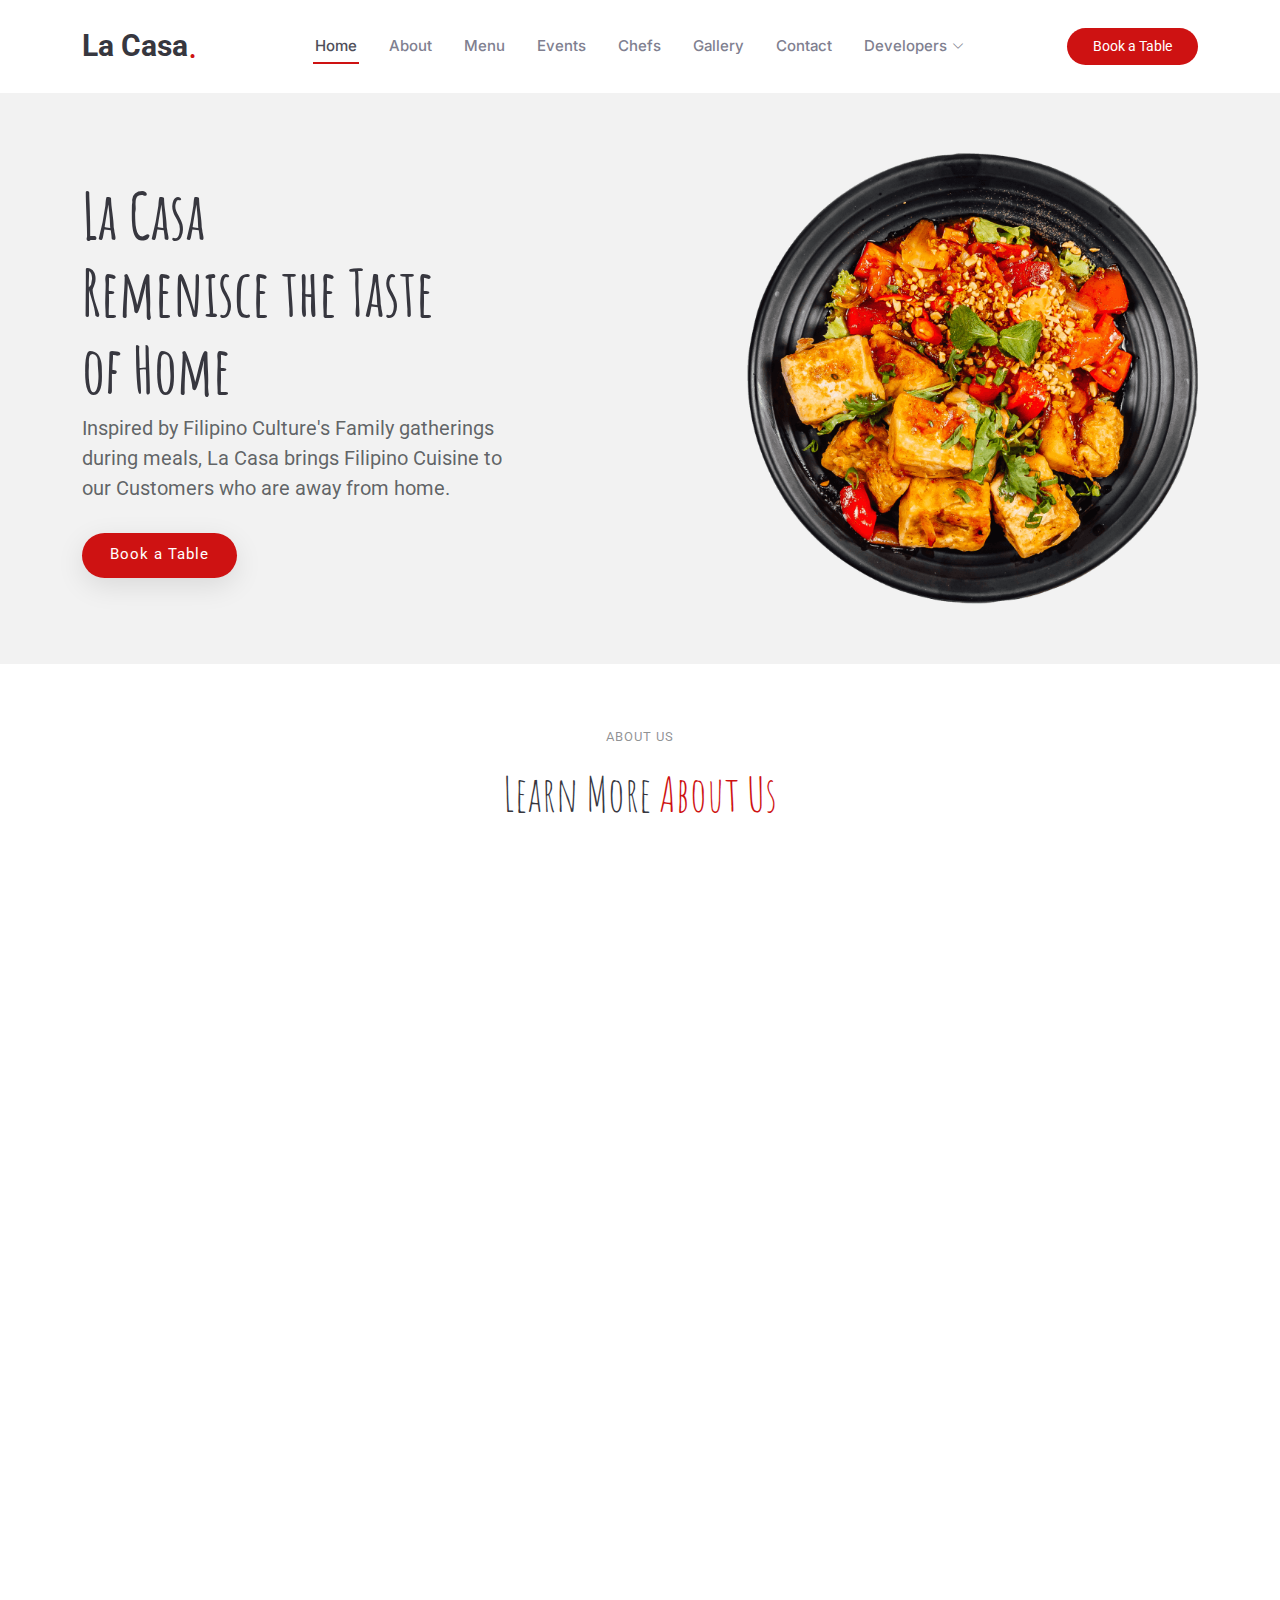
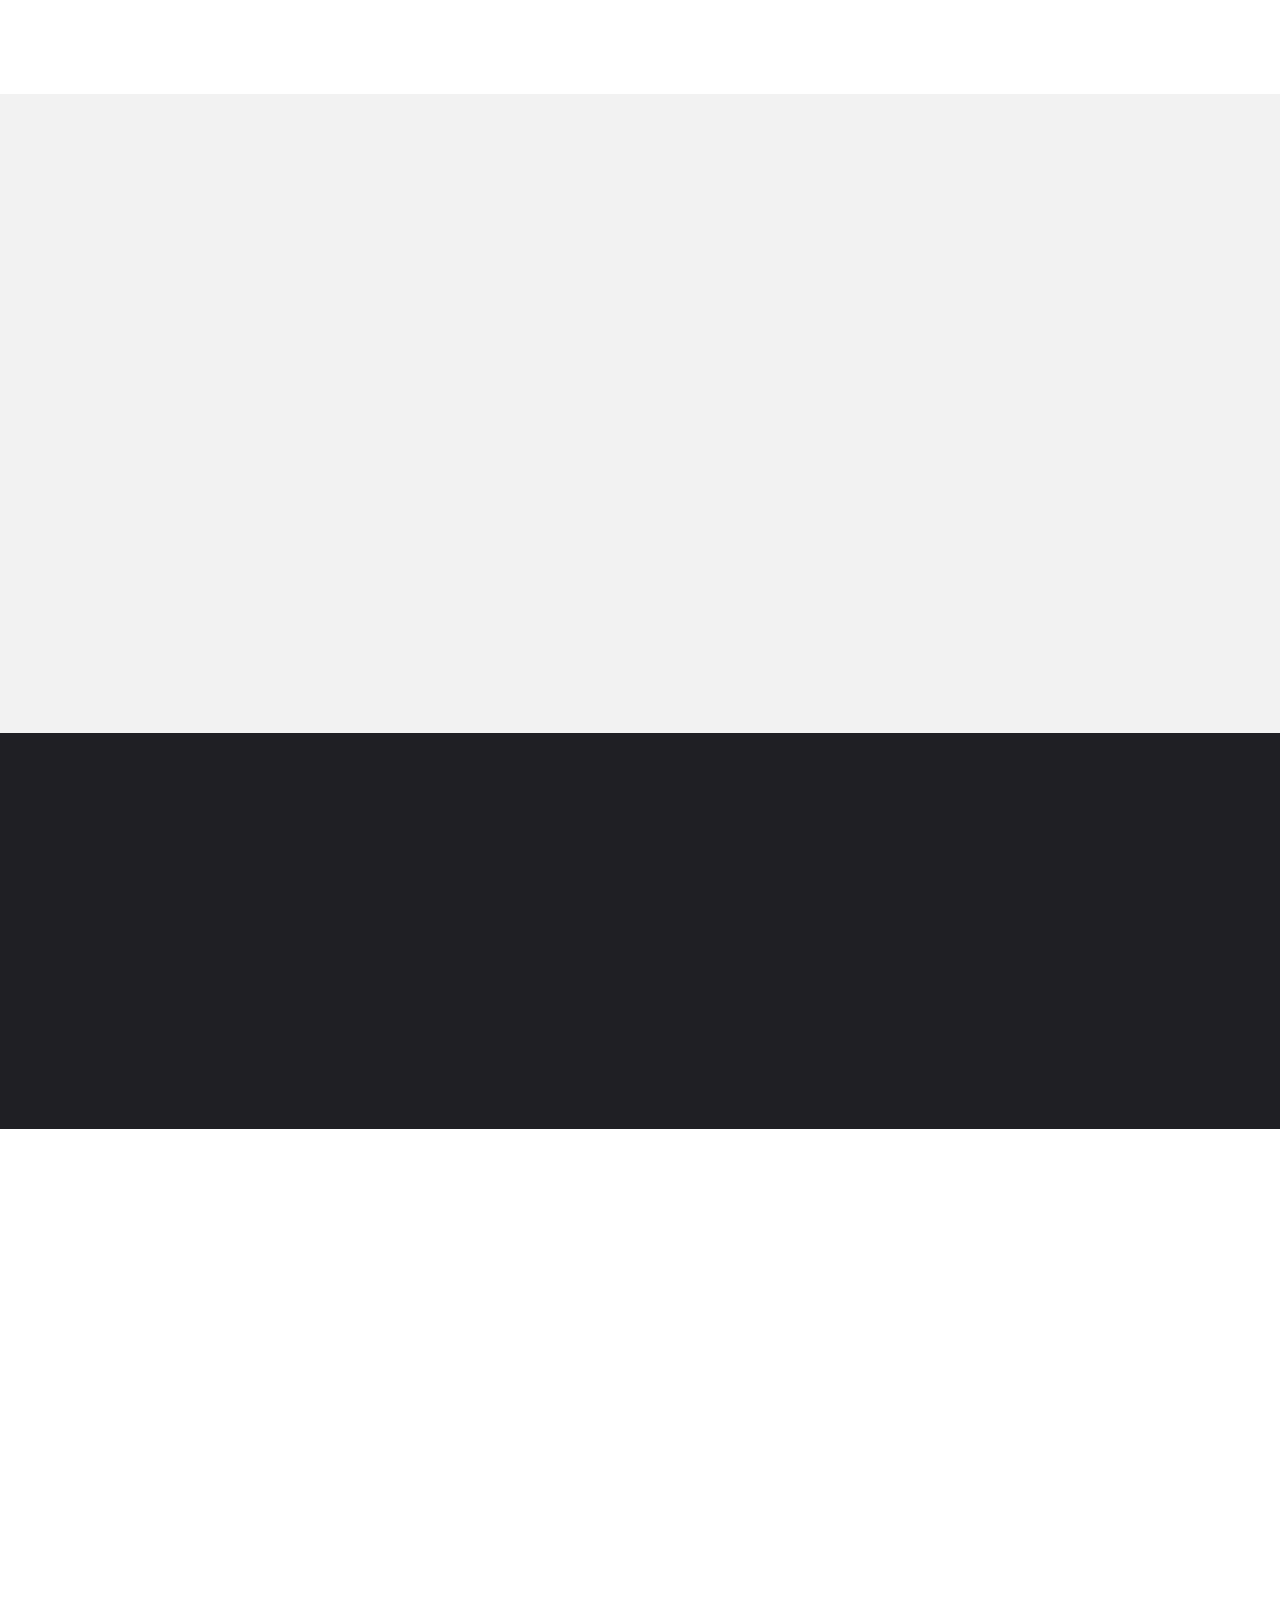
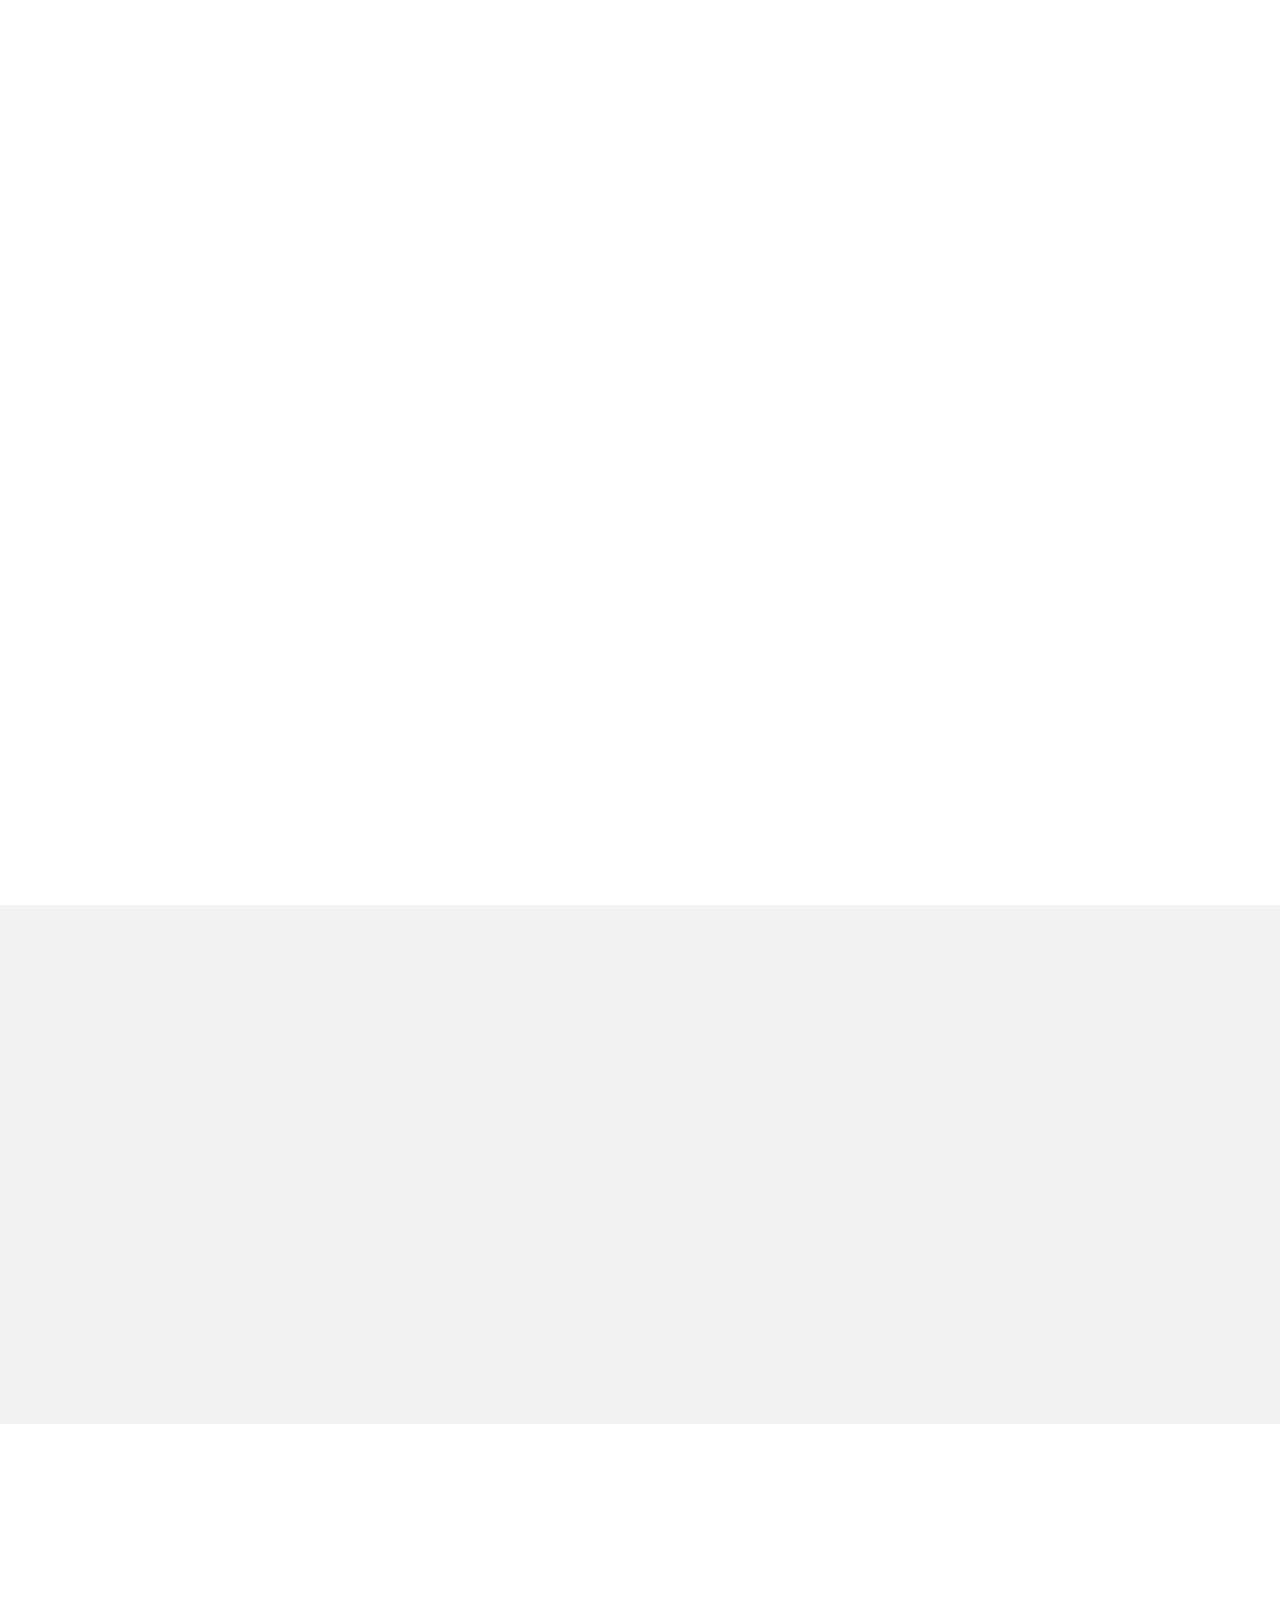
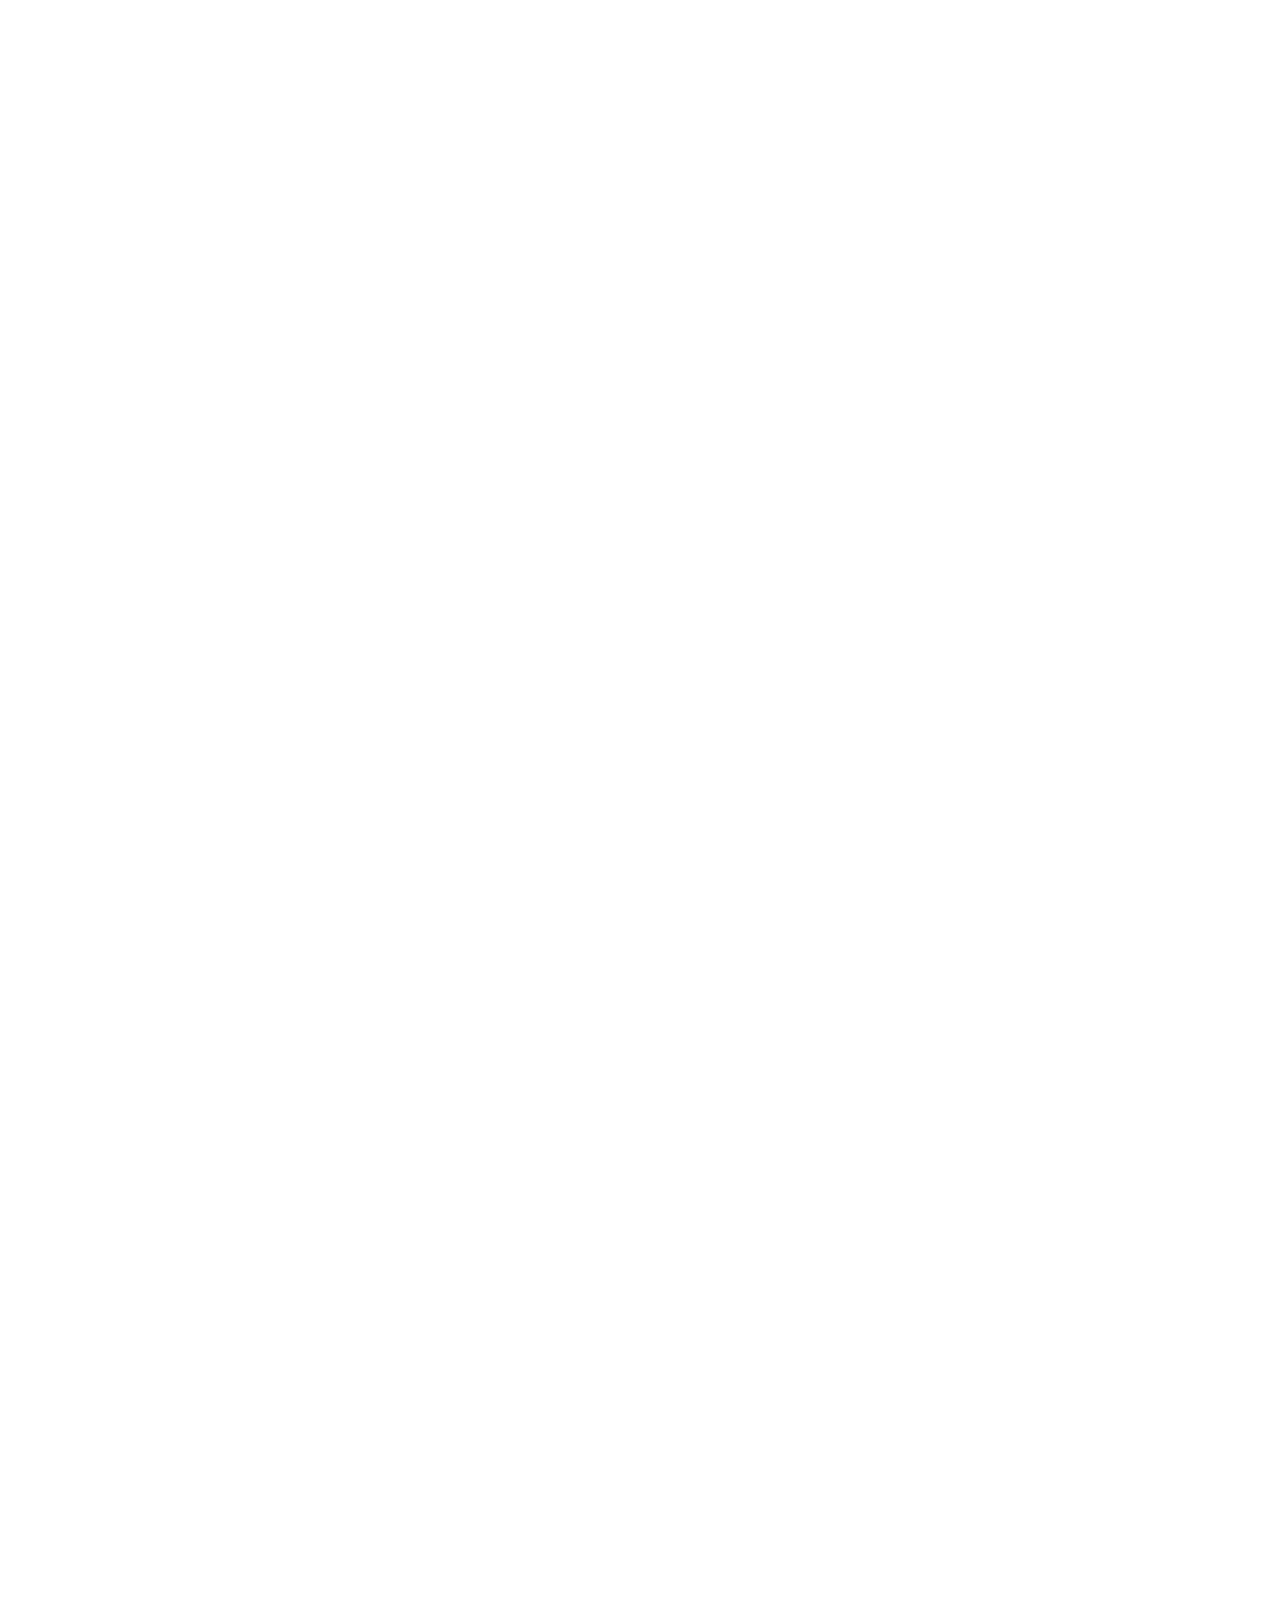
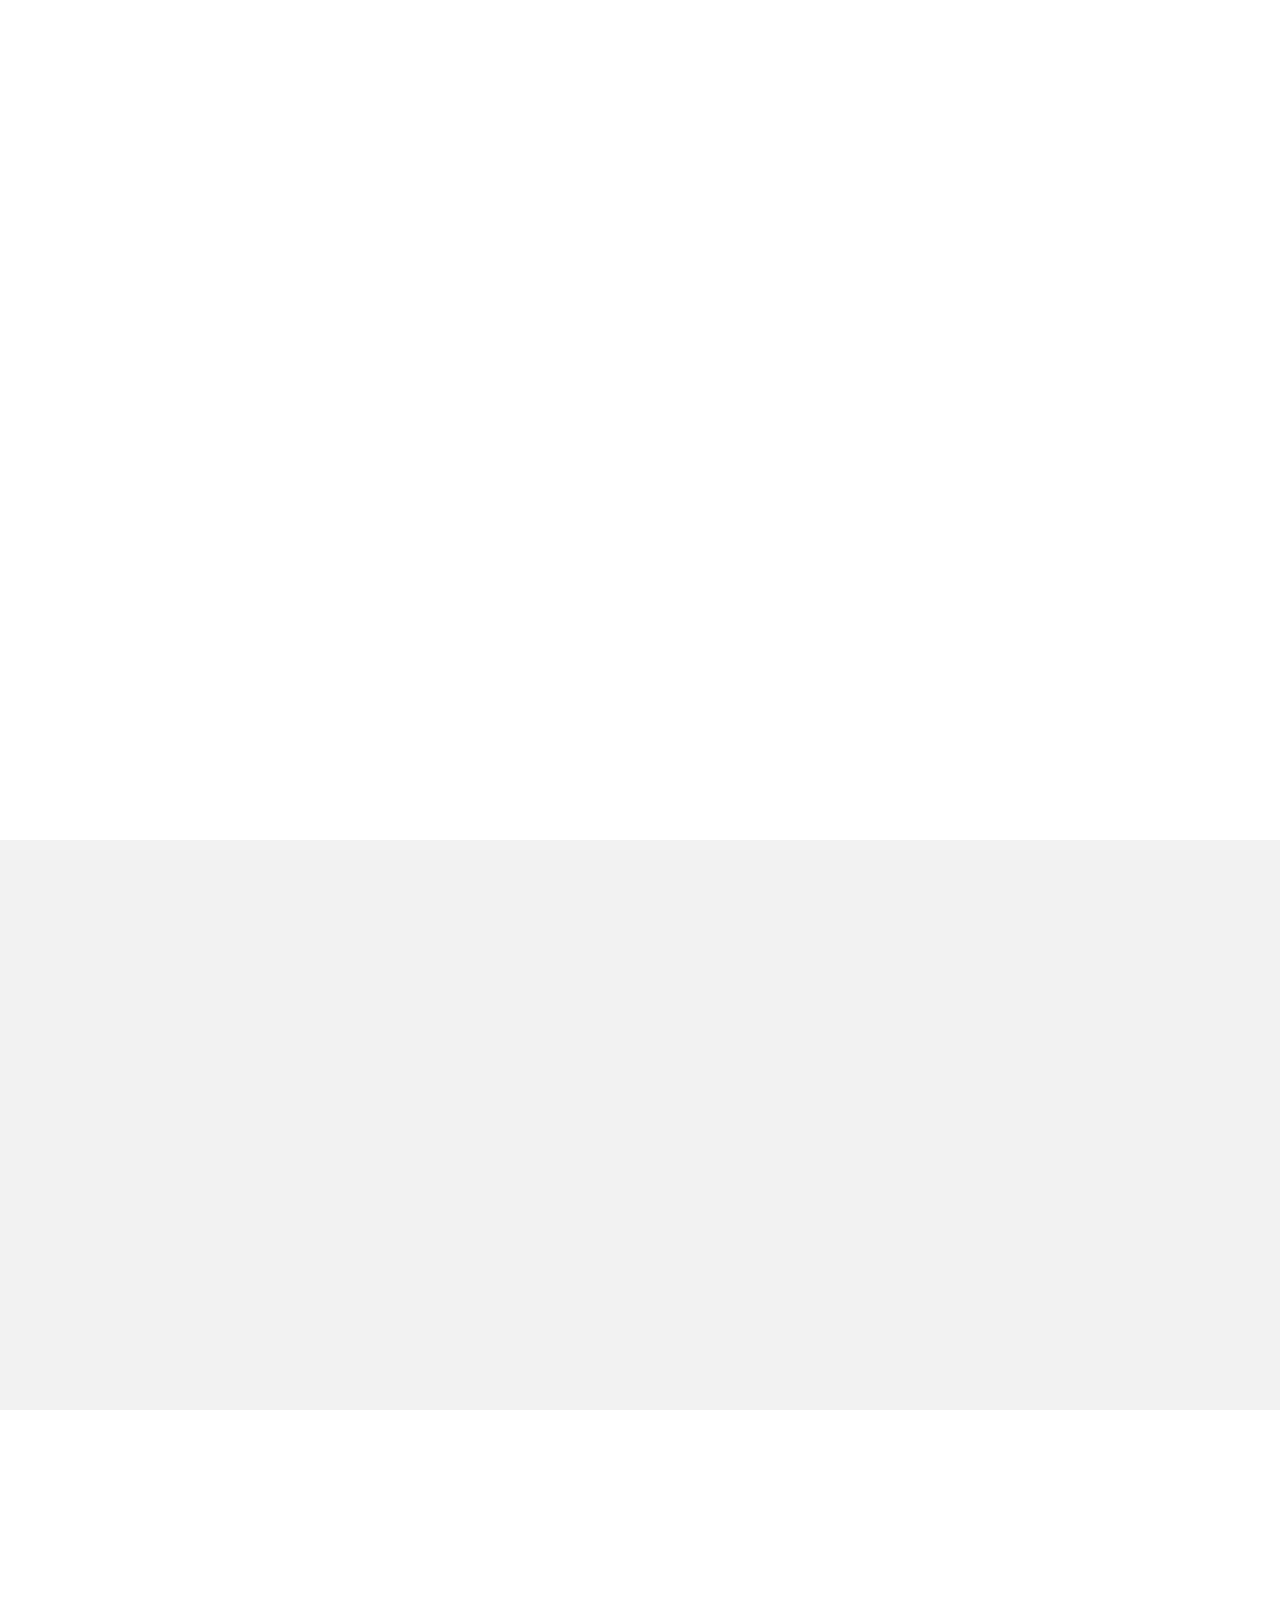
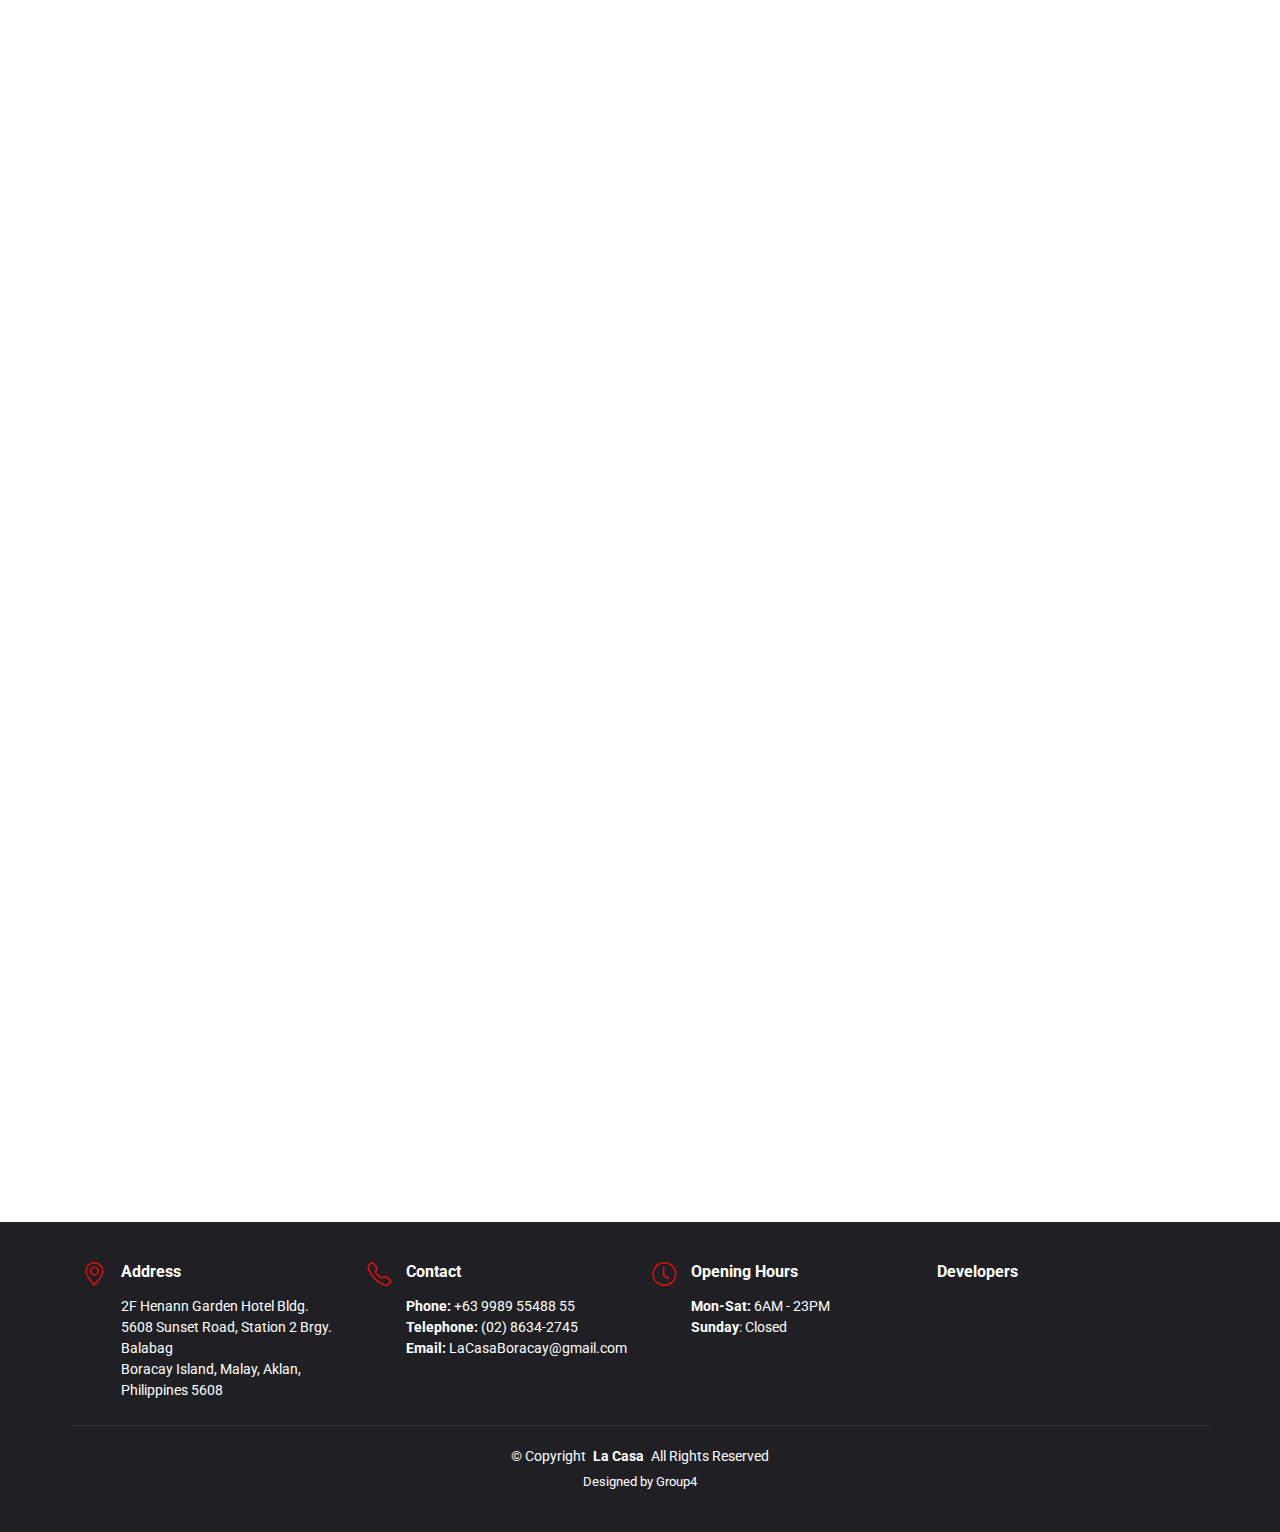
==== Yummy/index.html @ 455fac0d "updated the menu and changed and image from gallery" ====
<!DOCTYPE html>
<html lang="en">

<head>
  <meta charset="utf-8">
  <meta content="width=device-width, initial-scale=1.0" name="viewport">
  <title>La Casa - A Taste of Family</title>
  <meta name="description" content="">
  <meta name="keywords" content="">

  <!-- Favicons -->
  <link href="assets/img/favicon.png" rel="icon">
  <link href="assets/img/apple-touch-icon.png" rel="apple-touch-icon">

  <!-- Fonts -->
  <link href="https://fonts.googleapis.com" rel="preconnect">
  <link href="https://fonts.gstatic.com" rel="preconnect" crossorigin>
  <link href="https://fonts.googleapis.com/css2?family=Roboto:ital,wght@0,100;0,300;0,400;0,500;0,700;0,900;1,100;1,300;1,400;1,500;1,700;1,900&family=Inter:wght@100;200;300;400;500;600;700;800;900&family=Amatic+SC:wght@400;700&display=swap" rel="stylesheet">

  <!-- Vendor CSS Files -->
  <link href="assets/vendor/bootstrap/css/bootstrap.min.css" rel="stylesheet">
  <link href="assets/vendor/bootstrap-icons/bootstrap-icons.css" rel="stylesheet">
  <link href="assets/vendor/aos/aos.css" rel="stylesheet">
  <link href="assets/vendor/glightbox/css/glightbox.min.css" rel="stylesheet">
  <link href="assets/vendor/swiper/swiper-bundle.min.css" rel="stylesheet">

  <!-- Main CSS File -->
  <link href="assets/css/main.css" rel="stylesheet">

  <!-- =======================================================
  * Template Name: Yummy
  * Template URL: https://bootstrapmade.com/yummy-bootstrap-restaurant-website-template/
  * Updated: Aug 07 2024 with Bootstrap v5.3.3
  * Author: BootstrapMade.com
  * License: https://bootstrapmade.com/license/
  ======================================================== -->
</head>

<body class="index-page">

  <header id="header" class="header d-flex align-items-center sticky-top">
    <div class="container position-relative d-flex align-items-center justify-content-between">

      <a href="index.html" class="logo d-flex align-items-center me-auto me-xl-0">
        <!-- Uncomment the line below if you also wish to use an image logo -->
        <!-- <img src="assets/img/logo.png" alt=""> -->
        <h1 class="sitename">La Casa</h1>
        <span>.</span>
      </a>

      <nav id="navmenu" class="navmenu">
        <ul>
          <li><a href="#hero" class="active">Home<br></a></li>
          <li><a href="#about">About</a></li>
          <li><a href="#menu">Menu</a></li>
          <li><a href="#events">Events</a></li>
          <li><a href="#chefs">Chefs</a></li>
          <li><a href="#gallery">Gallery</a></li>
          <li><a href="#contact">Contact</a></li>
          <li class="dropdown"><a href="#"><span>Developers</span> <i class="bi bi-chevron-down toggle-dropdown"></i></a>
            <ul>
              <li><a href="#">Dropdown 1</a></li>
            </ul>
          </li>
        </ul>
        <i class="mobile-nav-toggle d-xl-none bi bi-list"></i>
      </nav>

      <a class="btn-getstarted" href="index.html#book-a-table">Book a Table</a>

    </div>
  </header>

  <main class="main">

    <!-- Hero Section -->
    <section id="hero" class="hero section light-background">

      <div class="container">
        <div class="row gy-4 justify-content-center justify-content-lg-between">
          <div class="col-lg-5 order-2 order-lg-1 d-flex flex-column justify-content-center">
            <h1 data-aos="fade-up">La Casa<br>Remenisce the Taste<br>of Home</h1>
            <p data-aos="fade-up" data-aos-delay="100">Inspired by Filipino Culture's Family gatherings during meals, La Casa brings Filipino Cuisine to our Customers who are away from home.
            </p>
            <div class="d-flex" data-aos="fade-up" data-aos-delay="200">
              <a href="#book-a-table" class="btn-get-started">Book a Table</a>
            </div>
          </div>
          <div class="col-lg-5 order-1 order-lg-2 hero-img" data-aos="zoom-out">
            <img src="assets/img/hero-img.png" class="img-fluid animated" alt="">
          </div>
        </div>
      </div>

    </section><!-- /Hero Section -->

    <!-- About Section -->
    <section id="about" class="about section">

      <!-- Section Title -->
      <div class="container section-title" data-aos="fade-up">
        <h2>About Us<br></h2>
        <p><span>Learn More</span> <span class="description-title">About Us</span></p>
      </div><!-- End Section Title -->

      <div class="container">

        <div class="row gy-4">
          <div class="col-lg-7" data-aos="fade-up" data-aos-delay="100">
            <img src="assets/img/BeachResto.png" class="img-fluid mb-4" alt="">
            <div class="book-a-table">
              <h3>Book a Table</h3>
              <p>+63 9989 55488 55</p>
              <h3>Or via Telephone</h3>
              <p>(02) 8634-2745</p>
            </div>
          </div>
          <div class="col-lg-5" data-aos="fade-up" data-aos-delay="250">
            <div class="content ps-0 ps-lg-5">
              <p class="fst-italic">
                We are a restaurant with a Two Michelin Star rating, and we pride ourselves on using only the freshest, locally sourced ingredients. Our chefs are passionate about creating dishes that bring back cherished memories and evoke a sense of home.
              </p>
              <ul>
                <li><i class="bi bi-check-circle-fill"></i> <span>At La Casa, we use fresh, locally sourced ingredients and time-honored recipes to craft dishes that bring back cherished memories. </span></li>
                <li><i class="bi bi-check-circle-fill"></i> <span> Whether it's your grandma's special stew, a childhood favorite, or a dish from home, we recreate those flavors with love.</span></li>
                <li><i class="bi bi-check-circle-fill"></i> <span>We believe that great food isn't just about taste—it's about the experience. From our cozy atmosphere to our friendly service, we make sure every visit feels like coming home.</span></li>
              </ul>
              <p>
                This video shows Chef Ninong Ry, Chef Abi Marquez and their guest, Juju. Watch as they prepare some of our most popular dishes and share their passion for cooking.
              </p> 

              <div class="position-relative mt-4">
                <img src="assets/img/Thumbnail.png" class="img-fluid" alt="">
                <a href="https://youtu.be/pgWm8ANl4Yg?si=nOCSrlCnP7a0zSdz" class="glightbox pulsating-play-btn"></a>
              </div>
            </div>
          </div>
        </div>

      </div>

    </section><!-- /About Section -->

    <!-- Why Us Section -->
    <section id="why-us" class="why-us section light-background">

      <div class="container">

        <div class="row gy-4">

          <div class="col-lg-4" data-aos="fade-up" data-aos-delay="100">
            <div class="why-box">
              <h3>Why Choose La Casa</h3>
              <p>
                Taste the homemade food at our restaurant, where each dish is made from fresh and high-quality ingredients.
                 Here, you will experience the true flavor of local cuisine in a warm and inviting atmosphere. Come and dine and savor the deliciousness of food that feels just like home!
              </p>
              <div class="text-center">
                <a href="#" class="more-btn"><span>Learn More</span> <i class="bi bi-chevron-right"></i></a>
              </div>
            </div>
          </div><!-- End Why Box -->

          <div class="col-lg-8 d-flex align-items-stretch">
            <div class="row gy-4" data-aos="fade-up" data-aos-delay="200">

              <div class="col-xl-4">
                <div class="icon-box d-flex flex-column justify-content-center align-items-center">
                  <i class="bi bi-clipboard-data"></i>
                  <h4>Fresh & Locally Sourced Ingredients</h4>
                  <p>We use only the freshest, locally sourced ingredients to bring you dishes that are rich in flavor and made with love.</p> <span class = "cheflogro">-Master Chef Logro</span>
                </div> 
              </div><!-- End Icon Box -->

              <div class="col-xl-4" data-aos="fade-up" data-aos-delay="300">
                <div class="icon-box d-flex flex-column justify-content-center align-items-center">
                  <i class="bi bi-gem"></i>
                  <h4>Warm & Cozy Ambiance</h4>
                  <p>"Enjoy a welcoming and homey atmosphere, perfect for family gatherings, date nights, or casual dining with friends."</p> <br> <span class = "chefabi">- Sous Chef Abi</span>
                </div>
              </div><!-- End Icon Box -->

              <div class="col-xl-4" data-aos="fade-up" data-aos-delay="400">
                <div class="icon-box d-flex flex-column justify-content-center align-items-center">
                  <i class="bi bi-inboxes"></i>
                  <h4>Authentic Home-Cooked Taste</h4>
                  <p>"Every meal is prepared with passion and tradition, ensuring a taste that reminds you of home with every bite."</p> <br> <span class = "chefry">- Pastry Chef Ry</span>
                </div>
              </div><!-- End Icon Box -->

            </div>
          </div>

        </div>

      </div>

    </section><!-- /Why Us Section -->

    <!-- Stats Section -->
    <section id="stats" class="stats section dark-background">

      <img src="assets/img/StatsImage.png" alt="" data-aos="fade-in">

      <div class="container position-relative" data-aos="fade-up" data-aos-delay="100">

        <div class="row gy-4">

          <div class="col-lg-3 col-md-6">
            <div class="stats-item text-center w-100 h-100">
              <span data-purecounter-start="0" data-purecounter-end="232" data-purecounter-duration="1" class="purecounter"></span>
              <p>Clients</p>
            </div>
          </div><!-- End Stats Item -->

          <div class="col-lg-3 col-md-6">
            <div class="stats-item text-center w-100 h-100">
              <span data-purecounter-start="0" data-purecounter-end="521" data-purecounter-duration="1" class="purecounter"></span>
              <p>Projects</p>
            </div>
          </div><!-- End Stats Item -->

          <div class="col-lg-3 col-md-6">
            <div class="stats-item text-center w-100 h-100">
              <span data-purecounter-start="0" data-purecounter-end="1453" data-purecounter-duration="1" class="purecounter"></span>
              <p>Hours Of Support</p>
            </div>
          </div><!-- End Stats Item -->

          <div class="col-lg-3 col-md-6">
            <div class="stats-item text-center w-100 h-100">
              <span data-purecounter-start="0" data-purecounter-end="32" data-purecounter-duration="1" class="purecounter"></span>
              <p>Workers</p>
            </div>
          </div><!-- End Stats Item -->

        </div>

      </div>

    </section><!-- /Stats Section -->

    <!-- Menu Section -->
    <section id="menu" class="menu section">

      <!-- Section Title -->
      <div class="container section-title" data-aos="fade-up">
        <h2>Our Menu</h2>
        <p><span>Check Our</span> <span class="description-title">La Casa Menu</span></p>
      </div><!-- End Section Title -->

      <div class="container">

        <ul class="nav nav-tabs d-flex justify-content-center" data-aos="fade-up" data-aos-delay="100">

          <li class="nav-item">
            <a class="nav-link active show" data-bs-toggle="tab" data-bs-target="#menu-starters">
              <h4>Almusal</h4>
            </a>
          </li><!-- End tab nav item -->

          <li class="nav-item">
            <a class="nav-link" data-bs-toggle="tab" data-bs-target="#menu-breakfast">
              <h4>Tanghalian</h4>
            </a><!-- End tab nav item -->

          </li>
          <li class="nav-item">
            <a class="nav-link" data-bs-toggle="tab" data-bs-target="#menu-lunch">
              <h4>Hapunan</h4>
            </a>
          </li><!-- End tab nav item -->

          <li class="nav-item">
            <a class="nav-link" data-bs-toggle="tab" data-bs-target="#menu-dinner">
              <h4>Panghimagas</h4>
            </a>
          </li><!-- End tab nav item -->

        </ul>

        <div class="tab-content" data-aos="fade-up" data-aos-delay="200">

          <div class="tab-pane fade active show" id="menu-starters">

            <div class="tab-header text-center">
              <p>Menu</p>
              <h3>Almusal</h3>
            </div>

            <div class="row gy-5">

              <div class="col-lg-4 menu-item">
                <a href="assets/img/menu/ALMUSAL/Bangsilog.png" class="glightbox"><img src="assets/img/menu/ALMUSAL/Bangsilog.png" class="menu-img img-fluid" alt=""></a>
                <h4>Bangsilog</h4>
                <p class="ingredients">
                  2 cups of chilled white rice, 3 tablespoons of minced garlic, 1/2 teaspoon of salt, 1 piece baby boneless bangus (milkfish), 1 egg, cooked sunny side up, cooking oil
                </p>
                <p class="price">
                  ₱65.00
                </p>
              </div><!-- Menu Item -->

              <div class="col-lg-4 menu-item">
                <a href="assets/img/menu/ALMUSAL/Danggitsilog.png" class="glightbox"><img src="assets/img/menu/ALMUSAL/Danggitsilog.png" class="menu-img img-fluid" alt=""></a>
                <h4>Danggitsilog </h4>
                <p class="ingredients">
                  12 pieces dried danggit, ½ cup cooking oil, 3 cups garlic fried rice, 1 egg, cooked sunny side up
                </p>
                </p>
                <p class="price">
                  ₱70.00
                </p>
              </div><!-- Menu Item -->

              <div class="col-lg-4 menu-item">
                <a href="assets/img/menu/ALMUSAL/Longsilog.png" class="glightbox"><img src="assets/img/menu/ALMUSAL/Longsilog.png" class="menu-img img-fluid" alt=""></a>
                <h4>Longsilog</h4>
                <p class="ingredients">
                  3 pieces Filipino longganisa, ½ cup cooking oil, 3 cups garlic fried rice, 1 egg, cooked sunny side up
                </p>
                <p class="price">
                  ₱65.00
                </p>
              </div><!-- Menu Item -->

              <div class="col-lg-4 menu-item">
                <a href="assets/img/menu/ALMUSAL/Spamsilog.png" class="glightbox"><img src="assets/img/menu//ALMUSAL/Spamsilog.png" class="menu-img img-fluid" alt=""></a>
                <h4>Spamsilog</h4>
                <p class="ingredients">
                  9 slices of SPAM, ½ cup cooking oil, 3 cups garlic fried rice, 1 egg, cooked sunny side up
                <p class="price">
                  ₱80.00
                </p>
              </div><!-- Menu Item -->

              <div class="col-lg-4 menu-item">
                <a href="assets/img/menu/ALMUSAL/Tapsilog.png" class="glightbox"><img src="assets/img/menu/ALMUSAL/Tapsilog.png" class="menu-img img-fluid" alt=""></a>
                <h4>Tapsilog</h4>
                <p class="ingredients">
                  ½ kg beef sirloin, ¼ cup soy sauce, ½ tsp black pepper, ¼ tsp salt, 3 cups garlic fried rice, 1 egg, cooked sunny side up
                </p>
                <p class="price">
                  ₱75.00
                </p>
              </div><!-- Menu Item -->

              <div class="col-lg-4 menu-item">
                <a href="assets/img/menu/ALMUSAL/Tocilog.png" class="glightbox"><img src="assets/img/menu/ALMUSAL/Tocilog.png" class="menu-img img-fluid" alt=""></a>
                <h4>Tocilog</h4>
                <p class="ingredients">
                  ½ kg pork belly, 1 tbsp soy sauce, ½ tsp salt, 1 tbsp cooking oil, 3 cups garlic fried rice, 1 egg, cooked sunny side up
                </p>
                <p class="price">
                  ₱70.00
                </p>
              </div><!-- Menu Item -->

            </div>
          </div><!-- End Starter Menu Content -->

          <div class="tab-pane fade" id="menu-breakfast">

            <div class="tab-header text-center">
              <p>Menu</p>
              <h3>Tanghalian</h3>
            </div>

            <div class="row gy-5">

              <div class="col-lg-4 menu-item">
                <a href="assets/img/menu/TANGHALIAN/Bicol Express.png" class="glightbox"><img src="assets/img/menu/TANGHALIAN/Bicol Express.png" class="menu-img img-fluid" alt=""></a>
                <h4>Bicol Express</h4>
                <p class="ingredients">
                  Pork, Coconut milk, Shrimp paste (bagoong), Chili peppers, Garlic, Onion

                </p>
                <p class="price">
                  ₱110.00
                </p>
              </div><!-- Menu Item -->

              <div class="col-lg-4 menu-item">
                <a href="assets/img/menu/TANGHALIAN/Inihaw na Liempo.png" class="glightbox"><img src="assets/img/menu/TANGHALIAN/Inihaw na Liempo.png" class="menu-img img-fluid" alt=""></a>
                <h4>Inihaw na Liempo</h4>
                <p class="ingredients">
                  Pork belly, Soy sauce, Calamansi or lemon, Garlic, Salt, Pepper

                </p>
                <p class="price">
                  ₱120.00
                </p>
              </div><!-- Menu Item -->

              <div class="col-lg-4 menu-item">
                <a href="assets/img/menu/TANGHALIAN/Kare kare.png" class="glightbox"><img src="assets/img/menu/TANGHALIAN/Kare kare.png" class="menu-img img-fluid" alt=""></a>
                <h4>Kare Kare</h4>
                <p class="ingredients">
                  Pork, Peanut butter, Annatto seeds (atsuete), Garlic, Onion, Banana blossom, String beans, Eggplant, Shrimp paste (bagoong)

                </p>
                <p class="price">
                  ₱100.00
                </p>
              </div><!-- Menu Item -->

              <div class="col-lg-4 menu-item">
                <a href="assets/img/menu/TANGHALIAN/Laing.png" class="glightbox"><img src="assets/img/menu/TANGHALIAN/Laing.png" class="menu-img img-fluid" alt=""></a>
                <h4>Laing</h4>
                <p class="ingredients">
                  Dried taro leaves, Coconut milk, Shrimp paste (bagoong), Chili peppers, Garlic, Onion
                </p>
                <p class="price">
                  ₱110.00
                </p>
              </div><!-- Menu Item -->

              <div class="col-lg-4 menu-item">
                <a href="assets/img/menu/TANGHALIAN/Lechong Kawali.png" class="glightbox"><img src="assets/img/menu/TANGHALIAN/Lechong Kawali.png" class="menu-img img-fluid" alt=""></a>
                <h4>Lechon Kawali</h4>
                <p class="ingredients">
                  Pork belly, Salt, Pepper, Water, Cooking oil
                </p>
                <p class="price">
                  ₱100.00
                </p>
              </div><!-- Menu Item -->

              <div class="col-lg-4 menu-item">
                <a href="assets/img/menu/TANGHALIAN/Lumpiang Shanghai.png" class="glightbox"><img src="assets/img/menu/TANGHALIAN/Lumpiang Shanghai.png" class="menu-img img-fluid" alt=""></a>
                <h4>Lumpiang Shanghai</h4>
                <p class="ingredients">
                  Ground pork, Carrots, Onion, Garlic, Egg, Spring roll wrapper, Salt & pepper
                </p>
                <p class="price">
                  ₱10.00
                </p>
              </div><!-- Menu Item -->

            </div>
          </div><!-- End Breakfast Menu Content -->

          <div class="tab-pane fade" id="menu-lunch">

            <div class="tab-header text-center">
              <p>Menu</p>
              <h3>Hapunan</h3>
            </div>

            <div class="row gy-5">

              <div class="col-lg-4 menu-item">
                <a href="assets/img/menu/HAPUNAN/Adobong Manok.png" class="glightbox"><img src="assets/img/menu/HAPUNAN/Adobong Manok.png" class="menu-img img-fluid" alt=""></a>
                <h4>Adobong Manok</h4>
                <p class="ingredients">
                  Chicken, Soy sauce, Vinegar, Garlic, Bay leaves, Peppercorn, Water, Cooking oil
                </p>
                <p class="price">
                  ₱120.00
                </p>
              </div><!-- Menu Item -->

              <div class="col-lg-4 menu-item">
                <a href="assets/img/menu/HAPUNAN/Bistek Tagalog.png" class="glightbox"><img src="assets/img/menu/HAPUNAN/Bistek Tagalog.png" class="menu-img img-fluid" alt=""></a>
                <h4>Bistek Tagalog</h4>
                <p class="ingredients">
                  Beef, Soy sauce, Calamansi, Onion, Garlic, Water, Pepper, Cooking oil
                </p>
                <p class="price">
                  ₱90.00
                </p>
              </div><!-- Menu Item -->

              <div class="col-lg-4 menu-item">
                <a href="assets/img/menu/HAPUNAN/Ginataang Baboy.png" class="glightbox"><img src="assets/img/menu/HAPUNAN/Ginataang Baboy.png" class="menu-img img-fluid" alt=""></a>
                <h4>Ginataang Baboy</h4>
                <p class="ingredients">
                  ½ kg pork belly , 2 cups coconut milk, 1 cup coconut cream, 4 cloves Garlic, 1 tbsp fish sauce, 1 onion, chopped
                </p>
                <p class="price">
                  ₱115.00
                </p>
              </div><!-- Menu Item -->

              <div class="col-lg-4 menu-item">
                <a href="assets/img/menu/HAPUNAN/Igado.png" class="glightbox"><img src="assets/img/menu/HAPUNAN/Igado.png" class="menu-img img-fluid" alt=""></a>
                <h4>Igado</h4>
                <p class="ingredients">
                  Pork, Liver, Green peas, Carrots, Bell peppers, Soy sauce, Vinegar, Garlic, Onion, Bay leaves
                </p>
                <p class="price">
                  ₱110.00
                </p>
              </div><!-- Menu Item -->

              <div class="col-lg-4 menu-item">
                <a href="assets/img/menu/HAPUNAN/Pansit Malabon.png" class="glightbox"><img src="assets/img/menu/HAPUNAN/Pansit Malabon.png" class="menu-img img-fluid" alt=""></a>
                <h4>Pansit Malabon</h4>
                <p class="ingredients">
                  thick rice noodles, 6 cups water, 4 cloves garlic, 1 onion, chopped, 1 tbsp oyster sauce, 1 cup crushed chicharon
                </p>
                <p class="price">
                  ₱110.00
                </p>
              </div><!-- Menu Item -->

              <div class="col-lg-4 menu-item">
                <a href="assets/img/menu/HAPUNAN/Pinakbet.png" class="glightbox"><img src="assets/img/menu/HAPUNAN/Pinakbet.png" class="menu-img img-fluid" alt=""></a>
                <h4>Pinakbet</h4>
                <p class="ingredients">
                  Bitter melon, Eggplant, Okra, Squash, String beans, Tomatoes, Shrimp paste (bagoong), Garlic, Onion
                </p>
                <p class="price">
                  ₱120.00
                </p>
              </div><!-- Menu Item -->

            </div>
          </div><!-- End Lunch Menu Content -->

          <div class="tab-pane fade" id="menu-dinner">

            <div class="tab-header text-center">
              <p>Menu</p>
              <h3>Panghimagas</h3>
            </div>

            <div class="row gy-5">

              <div class="col-lg-4 menu-item">
                <a href="assets/img/menu/PANGHIMAGAS/Bibingka.png" class="glightbox"><img src="assets/img/menu/PANGHIMAGAS/Bibingka.png" class="menu-img img-fluid" alt=""></a>
                <h4>Bibingka</h4>
                <p class="ingredients">
                  1 cup rice flour , d½ cup all-purpose flour, ¼ tsp salt, ¾ cup sugar, 1 cup coconut milk, ½ cup evaporated milk, ¼ cup melted butter, 1 tsp vanilla extract
                </p>
                <p class="price">
                  ₱65.00
                </p>
              </div><!-- Menu Item -->

              <div class="col-lg-4 menu-item">
                <a href="assets/img/menu/PANGHIMAGAS/Buko Pandan.png" class="glightbox"><img src="assets/img/menu/PANGHIMAGAS/Buko Pandan.png" class="menu-img img-fluid" alt=""></a>
                <h4>Buko Pandan </h4>
                <p class="ingredients">
                 Gulaman , 2 cups water, ½ cup sugar, 3-4 drops pandan extract
                </p>
                <p class="price">
                  ₱45.00
                </p>
              </div><!-- Menu Item -->

              <div class="col-lg-4 menu-item">
                <a href="assets/img/menu/PANGHIMAGAS/Halo-halo.png" class="glightbox"><img src="assets/img/menu/PANGHIMAGAS/Halo-halo.png" class="menu-img img-fluid" alt=""></a>
                <h4>Halo-halo</h4>
                <p class="ingredients">
                  Sweetened banana, Sweetened jackfruit, Sweetened red beans, Sweetened white beans, Nata de coco, kaong, Macapuno strips, Gulaman
                </p>
                <p class="price">
                  ₱55.00
                </p>
              </div><!-- Menu Item -->

              <div class="col-lg-4 menu-item">
                <a href="assets/img/menu/PANGHIMAGAS/Leche flan.png" class="glightbox"><img src="assets/img/menu/PANGHIMAGAS/Leche flan.png" class="menu-img img-fluid" alt=""></a>
                <h4>Leche Flan</h4>
                <p class="ingredients">
                  White sugar, Water, 10 egg yolks, condensed milk, evaporated milk, vanilla extract
                </p>
                <p class="price">
                  ₱75.00
                </p>
              </div><!-- Menu Item -->

              <div class="col-lg-4 menu-item">
                <a href="assets/img/menu/PANGHIMAGAS/Maja blanca.png" class="glightbox"><img src="assets/img/menu/PANGHIMAGAS/Maja blanca.png" class="menu-img img-fluid" alt=""></a>
                <h4>Maja blanca</h4>
                <p class="ingredients">
                  Coconut milk, Evaporated milk, Condensed milk, Sweet corn kernels , Sugar, Cornstarch
                </p>
                <p class="price">
                  ₱55.00
                </p>
              </div><!-- Menu Item -->

              <div class="col-lg-4 menu-item">
                <a href="assets/img/menu/PANGHIMAGAS/Puto Bumbong.png" class="glightbox"><img src="assets/img/menu/PANGHIMAGAS/Puto Bumbong.png" class="menu-img img-fluid" alt=""></a>
                <h4>Puto Bumbong</h4>
                <p class="ingredients">
                  Glutinous Rice, Purple Sticky Rice, Butter, Butter, Brown Sugar
                </p>
                <p class="price">
                  ₱65.00  
                </p>
              </div><!-- Menu Item -->

            </div>
          </div><!-- End Dinner Menu Content -->

        </div>

      </div>

    </section><!-- /Menu Section -->

    <!-- Testimonials Section -->
    <section id="testimonials" class="testimonials section light-background">

      <!-- Section Title -->
      <div class="container section-title" data-aos="fade-up">
        <h2>Reviews</h2>
        <p>What Are They <span class="description-title">Saying About Us</span></p>
      </div><!-- End Section Title -->

      <div class="container" data-aos="fade-up" data-aos-delay="100">

        <div class="swiper init-swiper">
          <script type="application/json" class="swiper-config">
            {
              "loop": true,
              "speed": 600,
              "autoplay": {
                "delay": 5000
              },
              "slidesPerView": "auto",
              "pagination": {
                "el": ".swiper-pagination",
                "type": "bullets",
                "clickable": true
              }
            }
          </script>
          <div class="swiper-wrapper">

            <div class="swiper-slide">
              <div class="testimonial-item">
                <div class="row gy-4 justify-content-center">
                  <div class="col-lg-6">
                    <div class="testimonial-content">
                      <p>
                        <i class="bi bi-quote quote-icon-left"></i>
                        <span>Proin iaculis purus consequat sem cure digni ssim donec porttitora entum suscipit rhoncus. Accusantium quam, ultricies eget id, aliquam eget nibh et. Maecen aliquam, risus at semper.</span>
                        <i class="bi bi-quote quote-icon-right"></i>
                      </p>
                      <h3>Saul Goodman</h3>
                      <h4>Ceo &amp; Founder</h4>
                      <div class="stars">
                        <i class="bi bi-star-fill"></i><i class="bi bi-star-fill"></i><i class="bi bi-star-fill"></i><i class="bi bi-star-fill"></i><i class="bi bi-star-fill"></i>
                      </div>
                    </div>
                  </div>
                  <div class="col-lg-2 text-center">
                    <img src="assets/img/testimonials/testimonials-1.jpg" class="img-fluid testimonial-img" alt="">
                  </div>
                </div>
              </div>
            </div><!-- End testimonial item -->

            <div class="swiper-slide">
              <div class="testimonial-item">
                <div class="row gy-4 justify-content-center">
                  <div class="col-lg-6">
                    <div class="testimonial-content">
                      <p>
                        <i class="bi bi-quote quote-icon-left"></i>
                        <span>Export tempor illum tamen malis malis eram quae irure esse labore quem cillum quid cillum eram malis quorum velit fore eram velit sunt aliqua noster fugiat irure amet legam anim culpa.</span>
                        <i class="bi bi-quote quote-icon-right"></i>
                      </p>
                      <h3>Sara Wilsson</h3>
                      <h4>Designer</h4>
                      <div class="stars">
                        <i class="bi bi-star-fill"></i><i class="bi bi-star-fill"></i><i class="bi bi-star-fill"></i><i class="bi bi-star-fill"></i><i class="bi bi-star-fill"></i>
                      </div>
                    </div>
                  </div>
                  <div class="col-lg-2 text-center">
                    <img src="assets/img/testimonials/testimonials-2.jpg" class="img-fluid testimonial-img" alt="">
                  </div>
                </div>
              </div>
            </div><!-- End testimonial item -->

            <div class="swiper-slide">
              <div class="testimonial-item">
                <div class="row gy-4 justify-content-center">
                  <div class="col-lg-6">
                    <div class="testimonial-content">
                      <p>
                        <i class="bi bi-quote quote-icon-left"></i>
                        <span>Enim nisi quem export duis labore cillum quae magna enim sint quorum nulla quem veniam duis minim tempor labore quem eram duis noster aute amet eram fore quis sint minim.</span>
                        <i class="bi bi-quote quote-icon-right"></i>
                      </p>
                      <h3>Jena Karlis</h3>
                      <h4>Store Owner</h4>
                      <div class="stars">
                        <i class="bi bi-star-fill"></i><i class="bi bi-star-fill"></i><i class="bi bi-star-fill"></i><i class="bi bi-star-fill"></i><i class="bi bi-star-fill"></i>
                      </div>
                    </div>
                  </div>
                  <div class="col-lg-2 text-center">
                    <img src="assets/img/testimonials/testimonials-3.jpg" class="img-fluid testimonial-img" alt="">
                  </div>
                </div>
              </div>
            </div><!-- End testimonial item -->

            <div class="swiper-slide">
              <div class="testimonial-item">
                <div class="row gy-4 justify-content-center">
                  <div class="col-lg-6">
                    <div class="testimonial-content">
                      <p>
                        <i class="bi bi-quote quote-icon-left"></i>
                        <span>I enjoy</span>
                        <i class="bi bi-quote quote-icon-right"></i>
                      </p>
                      <h3>John Larson</h3>
                      <h4>Entrepreneur</h4>
                      <div class="stars">
                        <i class="bi bi-star-fill"></i><i class="bi bi-star-fill"></i><i class="bi bi-star-fill"></i><i class="bi bi-star-fill"></i><i class="bi bi-star-fill"></i>
                      </div>
                    </div>
                  </div>
                  <div class="col-lg-2 text-center">
                    <img src="assets/img/testimonials/testimonials-4.jpg" class="img-fluid testimonial-img" alt="">
                  </div>
                </div>
              </div>
            </div><!-- End testimonial item -->

          </div>
          <div class="swiper-pagination"></div>
        </div>

      </div>

    </section><!-- /Testimonials Section -->

    <!-- Events Section -->
    <section id="events" class="events section">

      <div class="container-fluid" data-aos="fade-up" data-aos-delay="100">

        <div class="swiper init-swiper">
          <script type="application/json" class="swiper-config">
            {
              "loop": true,
              "speed": 600,
              "autoplay": {
                "delay": 5000
              },
              "slidesPerView": "auto",
              "pagination": {
                "el": ".swiper-pagination",
                "type": "bullets",
                "clickable": true
              },
              "breakpoints": {
                "320": {
                  "slidesPerView": 1,
                  "spaceBetween": 40
                },
                "1200": {
                  "slidesPerView": 3,
                  "spaceBetween": 1
                }
              }
            }
          </script>
          <div class="swiper-wrapper">

            <div class="swiper-slide event-item d-flex flex-column justify-content-end" style="background-image: url(assets/img/CustomParties.png)">
              <h3>Custom Parties</h3>
              <div class="price align-self-start">₱5,000</div>
              <p class="description">
                 If you're looking to celebrate your special day with a unique and unforgettable experience, look no further than our Custom Parties! We offer a range of personalized services that will make your celebration truly special.
              </p>
            </div><!-- End Event item -->

            <div class="swiper-slide event-item d-flex flex-column justify-content-end" style="background-image: url(assets/img/PrivateParties.png)">
              <h3>Private Parties</h3>
              <div class="price align-self-start">₱5,999</div>
              <p class="description">
                For those who want to celebrate their special day in a private setting, our Private Parties offer a unique opportunity to create a truly memorable experience.
              </p>
            </div><!-- End Event item -->

            <div class="swiper-slide event-item d-flex flex-column justify-content-end" style="background-image: url(assets/img/BirthdayParties.png)">
              <h3>Birthday Parties</h3>
              <div class="price align-self-start">₱4,599</div>
              <p class="description">
                If you're planning on celebrating your birthday beside the beach and want to have a unique and unforgettable experience, look no further than our Birthday Parties!
              </p>
            </div><!-- End Event item -->

            <div class="swiper-slide event-item d-flex flex-column justify-content-end" style="background-image: url(assets/img/WeddingParties.png)">
              <h3>Wedding Parties</h3>
              <div class="price align-self-start">₱19,999</div>
              <p class="description">
                For those who are looking to celebrate the wedding of their dreams, our Wedding Parties will make it a truly special day.
              </p>
            </div><!-- End Event item -->

          </div>
          <div class="swiper-pagination"></div>
        </div>

      </div>

    </section><!-- /Events Section -->

    <!-- Chefs Section -->
    <section id="chefs" class="chefs section">

      <!-- Section Title -->
      <div class="container section-title" data-aos="fade-up">
        <h2>chefs</h2>
        <p><span>Our</span> <span class="description-title">Proffesional Chefs<br></span></p>
      </div><!-- End Section Title -->

      <div class="container">

        <div class="row gy-4">

          <div class="col-lg-4 d-flex align-items-stretch" data-aos="fade-up" data-aos-delay="100">
            <div class="team-member">
              <div class="member-img">
                <img src="assets/img/chefs/boylogro2.png" class="img-fluid" alt="">
                <div class="social">
                  <a href="https://www.facebook.com/chefboylogroOFFICIAL"><i class="bi bi-facebook"></i></a>
                  <a href="https://www.instagram.com/chefboylogro7/"><i class="bi bi-instagram"></i></a>
                  <a href="https://www.youtube.com/@chefboylogroofficial"><i class="bi bi-youtube"></i></a>
                </div>
              </div>
              <div class="member-info">
                <h4>Pablo Logro</h4>
                <span>Master Chef</span>
                <p>Chef Boy Logro is a well-known Filipino chef and television personality. He gained popularity through his cooking shows, particularly "Kusina ni Chef Boy Logro," where he shares his expertise in Filipino cuisine, along with some international dishes. Chef Boy Logro is recognized for his approachable style, making cooking accessible and fun for viewers. He is also known for his work as a culinary instructor and for his contributions to promoting Filipino food both locally and internationally.</p>
              </div>
            </div>
          </div><!-- End Chef Team Member -->

          <div class="col-lg-4 d-flex align-items-stretch" data-aos="fade-up" data-aos-delay="200">
            <div class="team-member">
              <div class="member-img">
                <img src="assets/img/chefs/ninong ryyy.png" class="img-fluid" alt="">
                <div class="social">
                  <a href="facebook.com/ninongry"><i class="bi bi-facebook"></i></a>
                  <a href="instagram.com/ninongry"><i class="bi bi-instagram"></i></a>
                  <a href="https://www.youtube.com/@NinongRy"><i class="bi bi-youtube"></i></a>
                </div>
              </div>
              <div class="member-info">
                <h4>Ninong Ry</h4>
                <span>Head Patissier</span>
                <p>Head Ryan Morales Reyes known professionally as Ninong Ry, is a Filipino vlogger and chef known for his cooking videos that combine humor with culinary instruction. He gained success by posting his video featuring the Filipino dish Kare-kare on Facebook during the COVID-19 pandemic.</p>
              </div>
            </div>
          </div><!-- End Chef Team Member -->
          <div class="col-lg-4 d-flex align-items-stretch" data-aos="fade-up" data-aos-delay="300">
            <div class="team-member">
              <div class="member-img">
                <img src="assets/img/chefs/abi.jpg" class="img-fluid" alt="">
                <div class="social">
                  <a href="https://www.instagram.com/abigailfmarquez"><i class="bi bi-instagram"></i></a>
                  <a href="https://www.youtube.com/@lumpiaqueen"><i class="bi bi-youtube"></i></a>
                </div>
              </div>
              <div class="member-info">
                <h4>Abigail Marquez</h4>
                <span>Head Sous Chef</span>
                <p>Abigail Marquez is a Filipino food content creator and influencer known for her engaging and deliciously appealing food-related content. She shares recipes, cooking tips, and food reviews, often focusing on making food preparation enjoyable and accessible for her audience. Through her social media platforms, Abigail has gained popularity for her vibrant and creative approach to food, inspiring her followers to explore new recipes and cooking techniques. Her content typically resonates with those who are passionate about food, cooking, and discovering new culinary experiences.                </p>
              </div>
            </div>
          </div><!-- End Chef Team Member -->

        </div>

      </div>

    </section><!-- /Chefs Section -->

    <!-- Book A Table Section -->
    <section id="book-a-table" class="book-a-table section">

      <!-- Section Title -->
      <div class="container section-title" data-aos="fade-up">
        <h2>Book A Table</h2>
        <p><span>Book Your</span> <span class="description-title">Stay With Us<br></span></p>
      </div><!-- End Section Title -->

      <div class="container">

        <div class="row g-0" data-aos="fade-up" data-aos-delay="100">

          <div class="col-lg-4 reservation-img" style="background-image: url(assets/img/reservation.jpg);"></div>

          <div class="col-lg-8 d-flex align-items-center reservation-form-bg" data-aos="fade-up" data-aos-delay="200">
            <form action="forms/book-a-table.php" method="post" role="form" class="php-email-form">
              <div class="row gy-4">
                <div class="col-lg-4 col-md-6">
                  <input type="text" name="name" class="form-control" id="name" placeholder="Your Name" required="">
                </div>
                <div class="col-lg-4 col-md-6">
                  <input type="email" class="form-control" name="email" id="email" placeholder="Your Email" required="">
                </div>
                <div class="col-lg-4 col-md-6">
                  <input type="text" class="form-control" name="phone" id="phone" placeholder="Your Phone" required="">
                </div>
                <div class="col-lg-4 col-md-6">
                  <input type="date" name="date" class="form-control" id="date" placeholder="Date" required="">
                </div>
                <div class="col-lg-4 col-md-6">
                  <input type="time" class="form-control" name="time" id="time" placeholder="Time" required="">
                </div>
                <div class="col-lg-4 col-md-6">
                  <input type="number" class="form-control" name="people" id="people" placeholder="# of people" required="">
                </div>
              </div>

              <div class="form-group mt-3">
                <textarea class="form-control" name="message" rows="5" placeholder="Message"></textarea>
              </div>

              <div class="text-center mt-3">
                <div class="loading">Loading</div>
                <div class="error-message"></div>
                <div class="sent-message">Your booking request was sent. We will call back or send an Email to confirm your reservation. Thank you!</div>
                <button type="submit">Book a Table</button>
              </div>
            </form>
          </div><!-- End Reservation Form -->

        </div>

      </div>

    </section><!-- /Book A Table Section -->

    <!-- Gallery Section -->
    <section id="gallery" class="gallery section light-background">

      <!-- Section Title -->
      <div class="container section-title" data-aos="fade-up">
        <h2>Gallery</h2>
        <p><span>Check</span> <span class="description-title">Our Gallery</span></p>
      </div><!-- End Section Title -->

      <div class="container" data-aos="fade-up" data-aos-delay="100">

        <div class="swiper init-swiper">
          <script type="application/json" class="swiper-config">
            {
              "loop": true,
              "speed": 600,
              "autoplay": {
                "delay": 5000
              },
              "slidesPerView": "auto",
              "centeredSlides": true,
              "pagination": {
                "el": ".swiper-pagination",
                "type": "bullets",
                "clickable": true
              },
              "breakpoints": {
                "320": {
                  "slidesPerView": 1,
                  "spaceBetween": 0
                },
                "768": {
                  "slidesPerView": 3,
                  "spaceBetween": 20
                },
                "1200": {
                  "slidesPerView": 5,
                  "spaceBetween": 20
                }
              }
            }
          </script>
          <div class="swiper-wrapper align-items-center">
            <div class="swiper-slide"><a class="glightbox" data-gallery="images-gallery" href="assets/img/gallery/Screenshot (1398).png"><img src="assets/img/gallery/Screenshot (1398).png" class="img-fluid" alt="galleryimg1"></a></div>
            <div class="swiper-slide"><a class="glightbox" data-gallery="images-gallery" href="assets/img/gallery/Screenshot (1399).png"><img src="assets/img/gallery/Screenshot (1399).png" class="img-fluid" alt="galleryimg2"></a></div>
            <div class="swiper-slide"><a class="glightbox" data-gallery="images-gallery" href="assets/img/gallery/Screenshot (1400).png"><img src="assets/img/gallery/Screenshot (1400).png" class="img-fluid" alt="galleryimg3"></a></div>
            <div class="swiper-slide"><a class="glightbox" data-gallery="images-gallery" href="assets/img/gallery/Screenshot (1403).png"><img src="assets/img/gallery/Screenshot (1403).png" class="img-fluid" alt="galleryimg4"></a></div>
            <div class="swiper-slide"><a class="glightbox" data-gallery="images-gallery" href="assets/img/gallery/Screenshot (1404).png"><img src="assets/img/gallery/Screenshot (1404).png" class="img-fluid" alt="galleryimg5"></a></div>
            <div class="swiper-slide"><a class="glightbox" data-gallery="images-gallery" href="assets/img/gallery/Screenshot (1405).png"><img src="assets/img/gallery/Screenshot (1405).png" class="img-fluid" alt="galleryimg6"></a></div>
            <div class="swiper-slide"><a class="glightbox" data-gallery="images-gallery" href="assets/img/gallery/Screenshot (1406).png"><img src="assets/img/gallery/Screenshot (1406).png" class="img-fluid" alt="galleryimg7"></a></div>
            <div class="swiper-slide"><a class="glightbox" data-gallery="images-gallery" href="assets/img/gallery/BeachResto (8).png"><img src="assets/img/gallery/BeachResto (8).png" class="img-fluid" alt="galleryimg8"></a></div>
          </div>
          <div class="swiper-pagination"></div>
        </div>

      </div>

    </section><!-- /Gallery Section -->

    <!-- Contact Section -->
    <section id="contact" class="contact section">

      <!-- Section Title -->
      <div class="container section-title" data-aos="fade-up">
        <h2>Contact</h2>
        <p><span>Need Help?</span> <span class="description-title">Contact Us</span></p>
      </div><!-- End Section Title -->

      <div class="container" data-aos="fade-up" data-aos-delay="100">

        <div class="mb-5">
          <iframe style="width: 100%; height: 400px;" src="https://www.google.com/maps/embed?pb=!1m18!1m12!1m3!1d2245.331662376252!2d121.92712493751635!3d11.959200569865455!2m3!1f0!2f0!3f0!3m2!1i1024!2i768!4f13.1!3m3!1m2!1s0x33a53c224f1494c5%3A0x8694460e53b49db!2sHenann%20Garden%20Resort%2C%20Boracay!5e1!3m2!1sen!2sph!4v1740748455349!5m2!1sen!2sph" frameborder="0" allowfullscreen=""></iframe>
        </div><!-- End Google Maps -->

        <div class="row gy-4">

          <div class="col-md-6">
            <div class="info-item d-flex align-items-center" data-aos="fade-up" data-aos-delay="200">
              <i class="icon bi bi-geo-alt flex-shrink-0"></i>
              <div>
                <h3>Address</h3>
                <p>2F Henann Garden Hotel Bldg. 5608 Sunset Road, Station 2 Brgy. Balabag, Boracay Island, Malay, Aklan, Philippines</p>
              </div>
            </div>
          </div><!-- End Info Item -->

          <div class="col-md-6">
            <div class="info-item d-flex align-items-center" data-aos="fade-up" data-aos-delay="300">
              <i class="icon bi bi-telephone flex-shrink-0"></i>
              <div>
                <h3>Call Us</h3>
                <p>Phone Number: +63 9989 55488 55 <br>Telephone Number: (02) 8634-2745</p>
              </div>
            </div>
          </div><!-- End Info Item -->

          <div class="col-md-6">
            <div class="info-item d-flex align-items-center" data-aos="fade-up" data-aos-delay="400">
              <i class="icon bi bi-envelope flex-shrink-0"></i>
              <div>
                <h3>Email Us</h3>
                <p>LaCasaBoracay@gmail.com</p>
              </div>
            </div>
          </div><!-- End Info Item -->

          <div class="col-md-6">
            <div class="info-item d-flex align-items-center" data-aos="fade-up" data-aos-delay="500">
              <i class="icon bi bi-clock flex-shrink-0"></i>
              <div>
                <h3>Opening Hours<br></h3>
                <p><strong>Mon-Sat:</strong> 6AM - 23PM; <strong>Sunday:</strong> Closed</p>
              </div>
            </div>
          </div><!-- End Info Item -->

        </div>

        <form action="forms/contact.php" method="post" class="php-email-form" data-aos="fade-up" data-aos-delay="600">
          <div class="row gy-4">

            <div class="col-md-6">
              <input type="text" name="name" class="form-control" placeholder="Your Name" required="">
            </div>

            <div class="col-md-6 ">
              <input type="email" class="form-control" name="email" placeholder="Your Email" required="">
            </div>

            <div class="col-md-12">
              <input type="text" class="form-control" name="subject" placeholder="Subject" required="">
            </div>

            <div class="col-md-12">
              <textarea class="form-control" name="message" rows="6" placeholder="Message" required=""></textarea>
            </div>

            <div class="col-md-12 text-center">
              <div class="loading">Loading</div>
              <div class="error-message"></div>
              <div class="sent-message">Your message has been sent. Thank you!</div>

              <button type="submit">Send Message</button>
            </div>

          </div>
        </form><!-- End Contact Form -->

      </div>

    </section><!-- /Contact Section -->

  </main>

  <footer id="footer" class="footer dark-background">

    <div class="container">
      <div class="row gy-3">
        <div class="col-lg-3 col-md-6 d-flex">
          <i class="bi bi-geo-alt icon"></i>
          <div class="address">
            <h4>Address</h4>
            <p>2F Henann Garden Hotel Bldg. 5608 Sunset Road, Station 2 Brgy. Balabag</p>
            <p>Boracay Island, Malay, Aklan, Philippines 5608</p>
            <p></p>
          </div>

        </div>

        <div class="col-lg-3 col-md-6 d-flex">
          <i class="bi bi-telephone icon"></i>
          <div>
            <h4>Contact</h4>
            <p>
              <strong>Phone:</strong> <span>+63 9989 55488 55</span><br>
              <strong>Telephone:</strong> <span>(02) 8634-2745</span><br>
              <strong>Email:</strong> <span>LaCasaBoracay@gmail.com</span><br>
              
            </p>
          </div>
        </div>

        <div class="col-lg-3 col-md-6 d-flex">
          <i class="bi bi-clock icon"></i>
          <div>
            <h4>Opening Hours</h4>
            <p>
              <strong>Mon-Sat:</strong> <span>6AM - 23PM</span><br>
              <strong>Sunday</strong>: <span>Closed</span>
            </p>
          </div>
        </div>

        <div class="col-lg-3 col-md-6">
          <h4>Developers</h4>
          <div class="social-links d-flex">
          </div>
        </div>

      </div>
    </div>

    <div class="container copyright text-center mt-4">
      <p>© <span>Copyright</span> <strong class="px-1 sitename">La Casa</strong> <span>All Rights Reserved</span></p>
      <div class="credits">
        <!-- All the links in the footer should remain intact. -->
        <!-- You can delete the links only if you've purchased the pro version. -->
        <!-- Licensing information: https://bootstrapmade.com/license/ -->
        <!-- Purchase the pro version with working PHP/AJAX contact form: [buy-url] -->
        Designed by <a>Group4</a>
      </div>
    </div>

  </footer>

  <!-- Scroll Top -->
  <a href="#" id="scroll-top" class="scroll-top d-flex align-items-center justify-content-center"><i class="bi bi-arrow-up-short"></i></a>

  <!-- Preloader -->
  <div id="preloader"></div>

  <!-- Vendor JS Files -->
  <script src="assets/vendor/bootstrap/js/bootstrap.bundle.min.js"></script>
  <script src="assets/vendor/php-email-form/validate.js"></script>
  <script src="assets/vendor/aos/aos.js"></script>
  <script src="assets/vendor/glightbox/js/glightbox.min.js"></script>
  <script src="assets/vendor/purecounter/purecounter_vanilla.js"></script>
  <script src="assets/vendor/swiper/swiper-bundle.min.js"></script>

  <!-- Main JS File -->
  <script src="assets/js/main.js"></script>

</body>

</html>
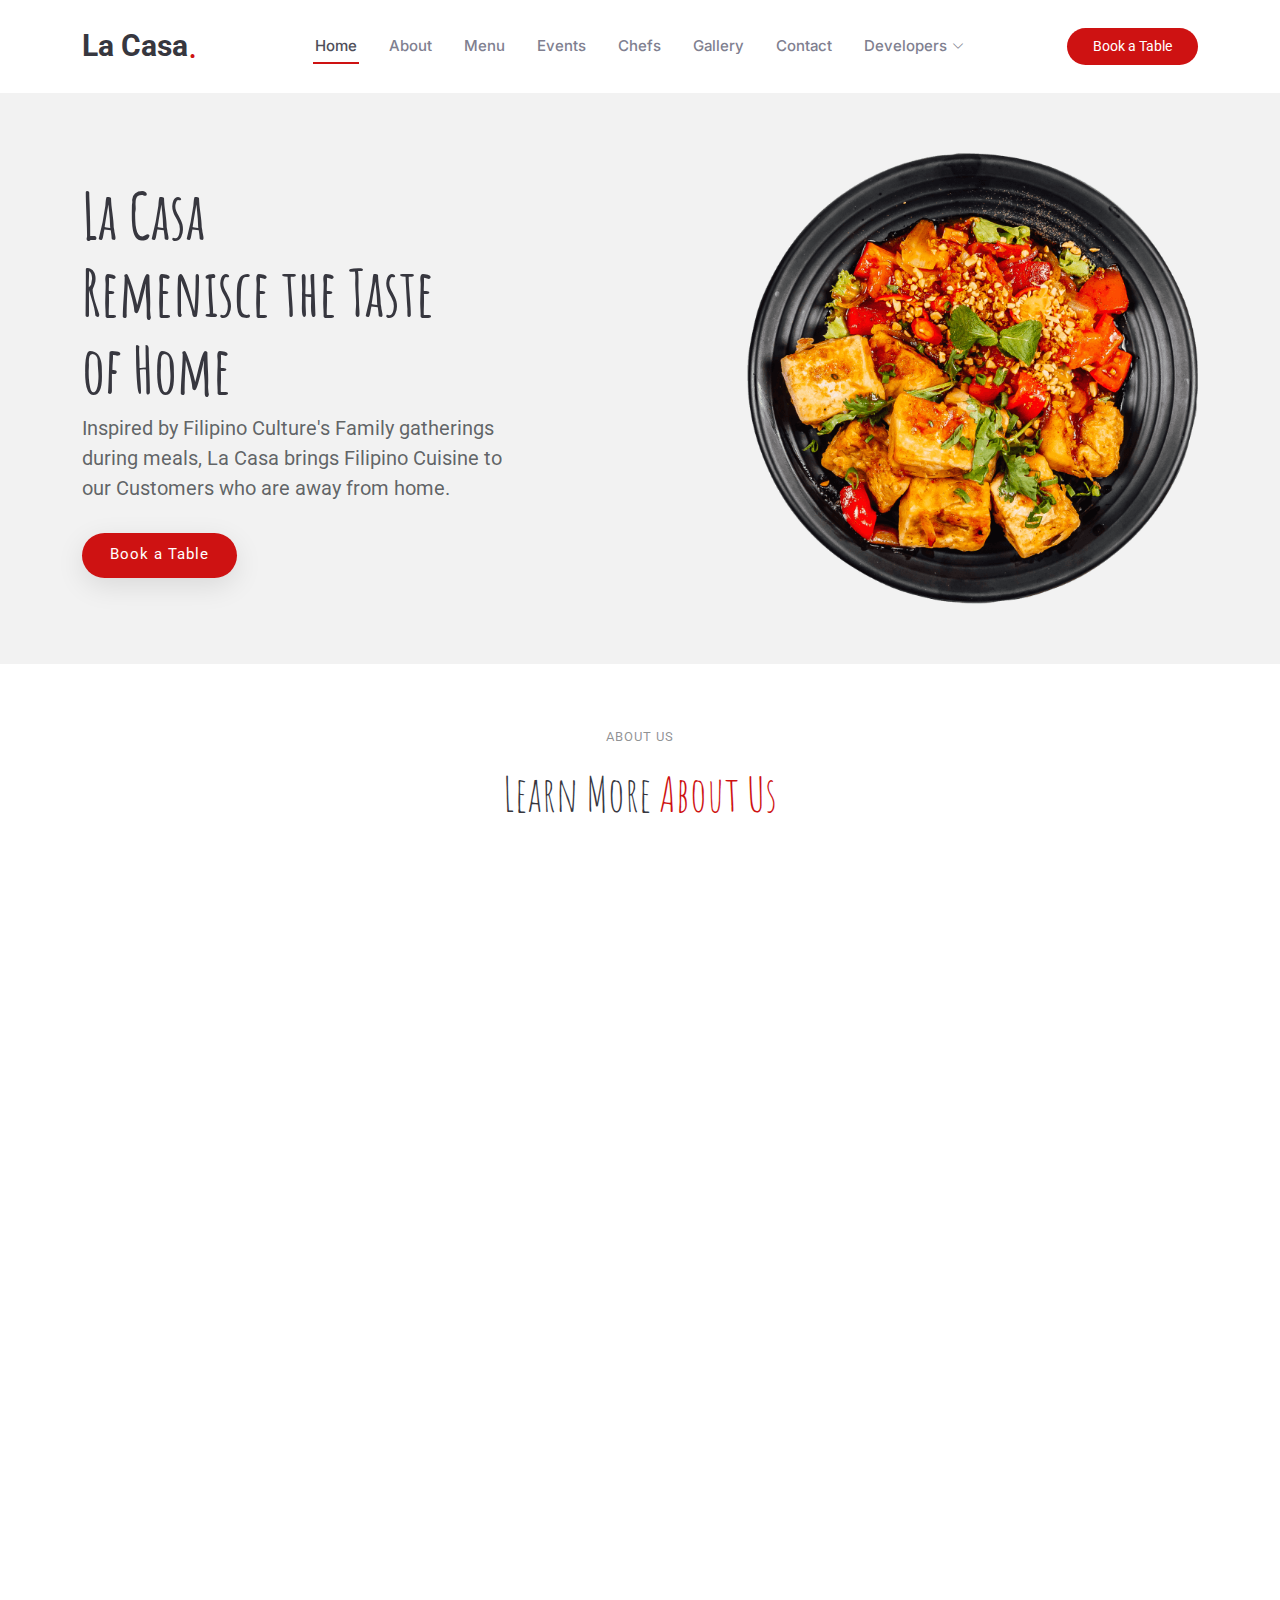
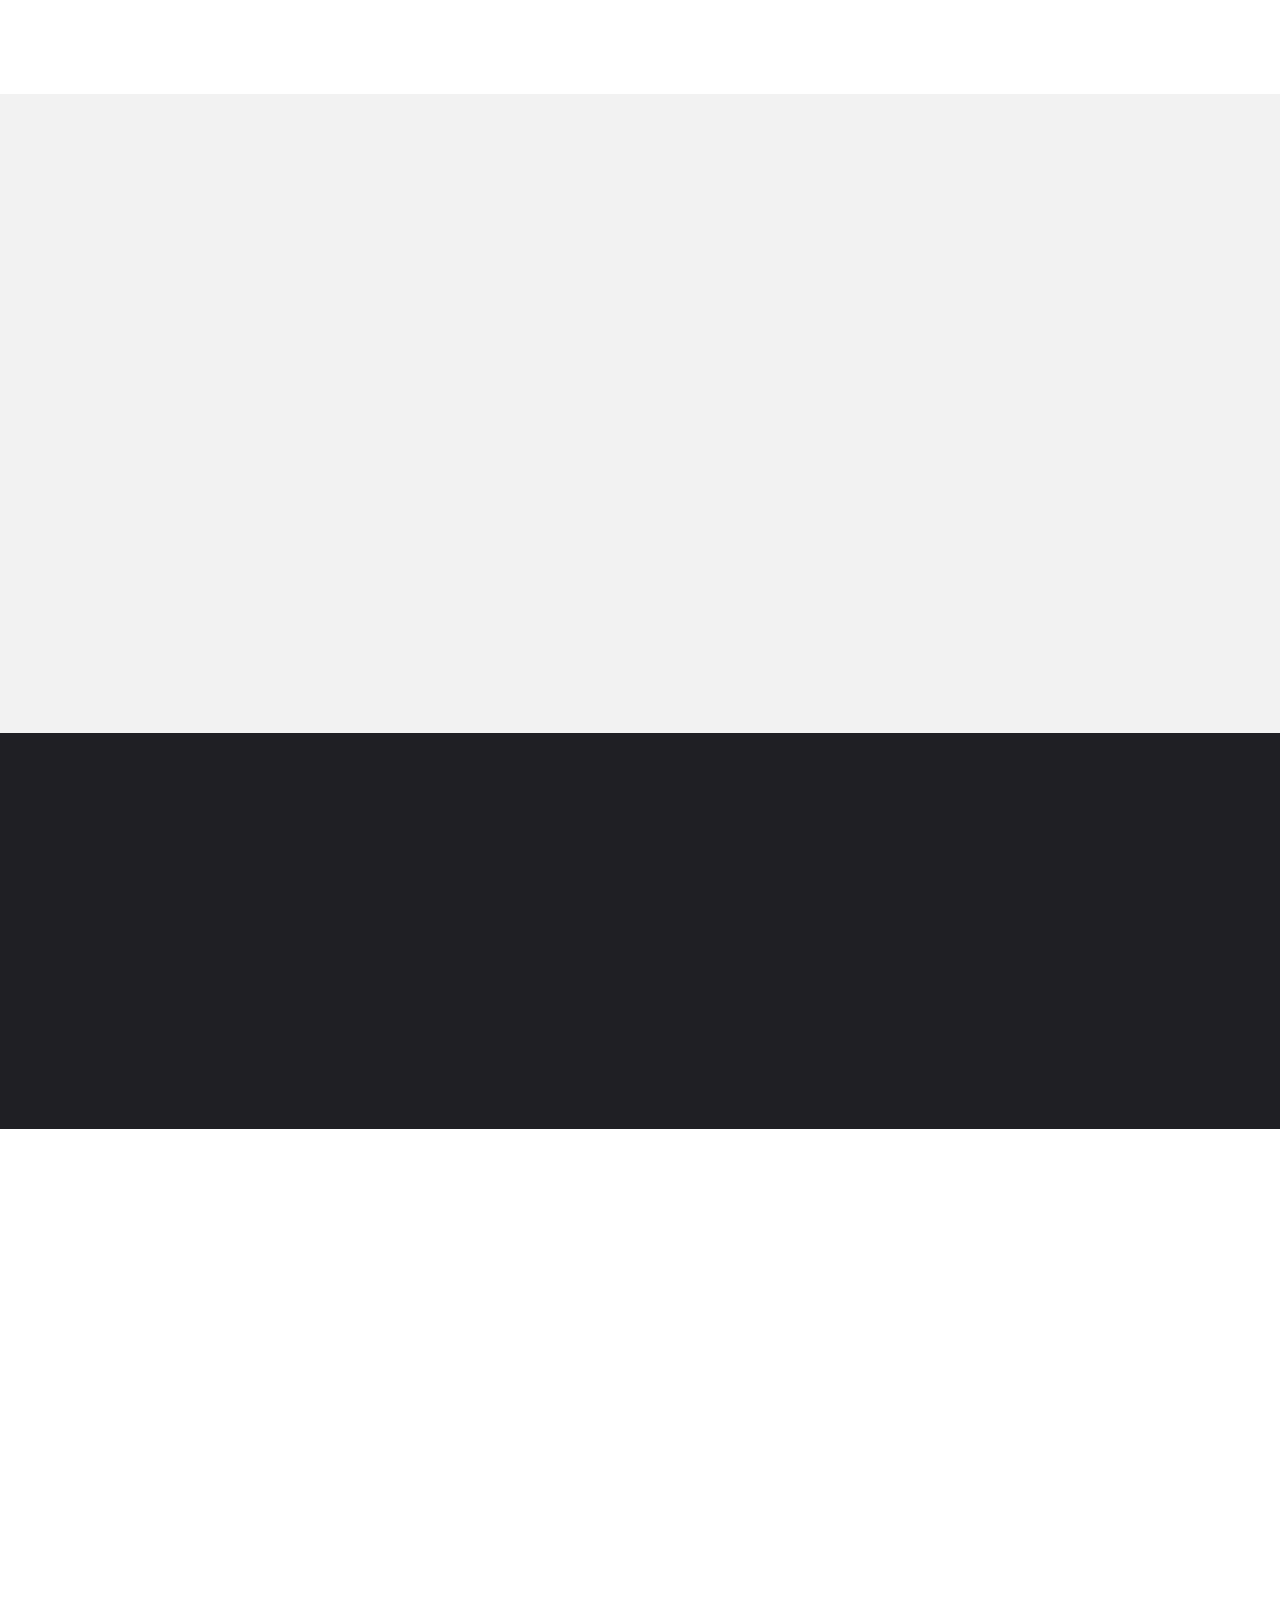
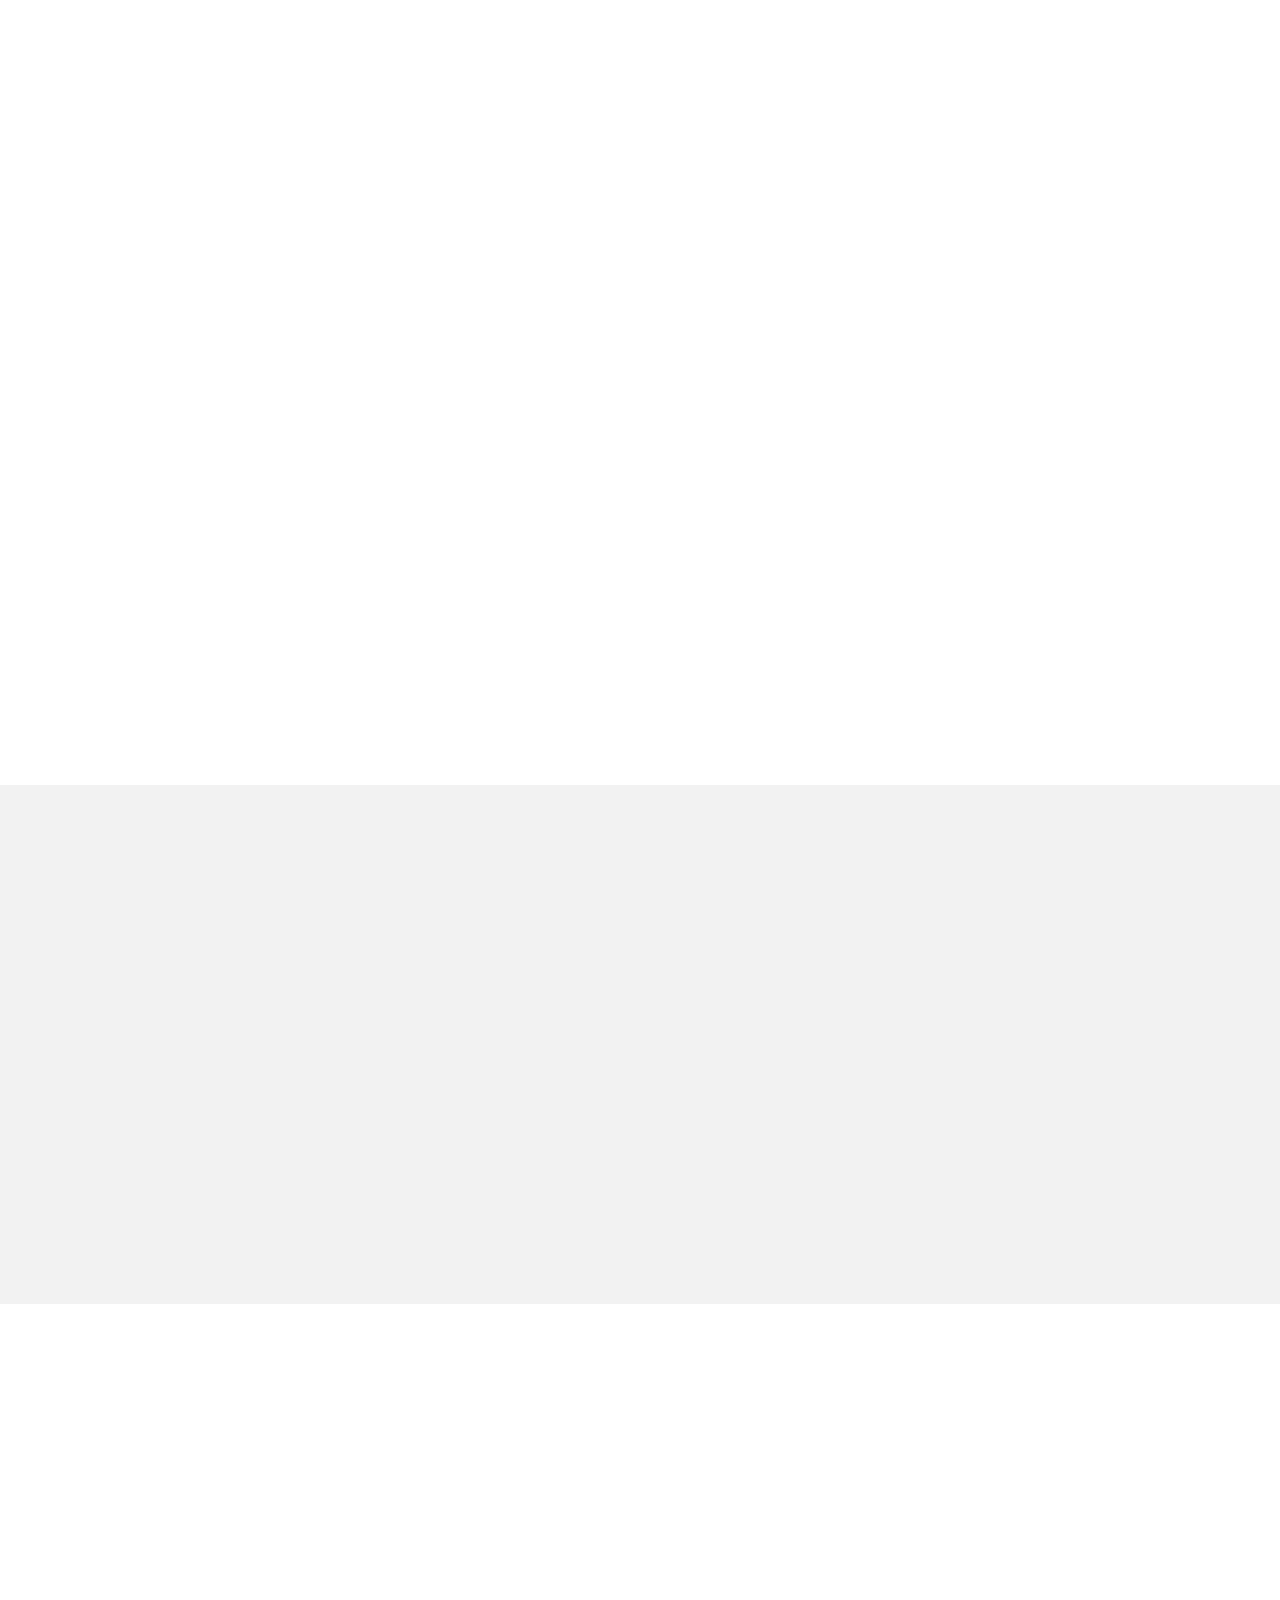
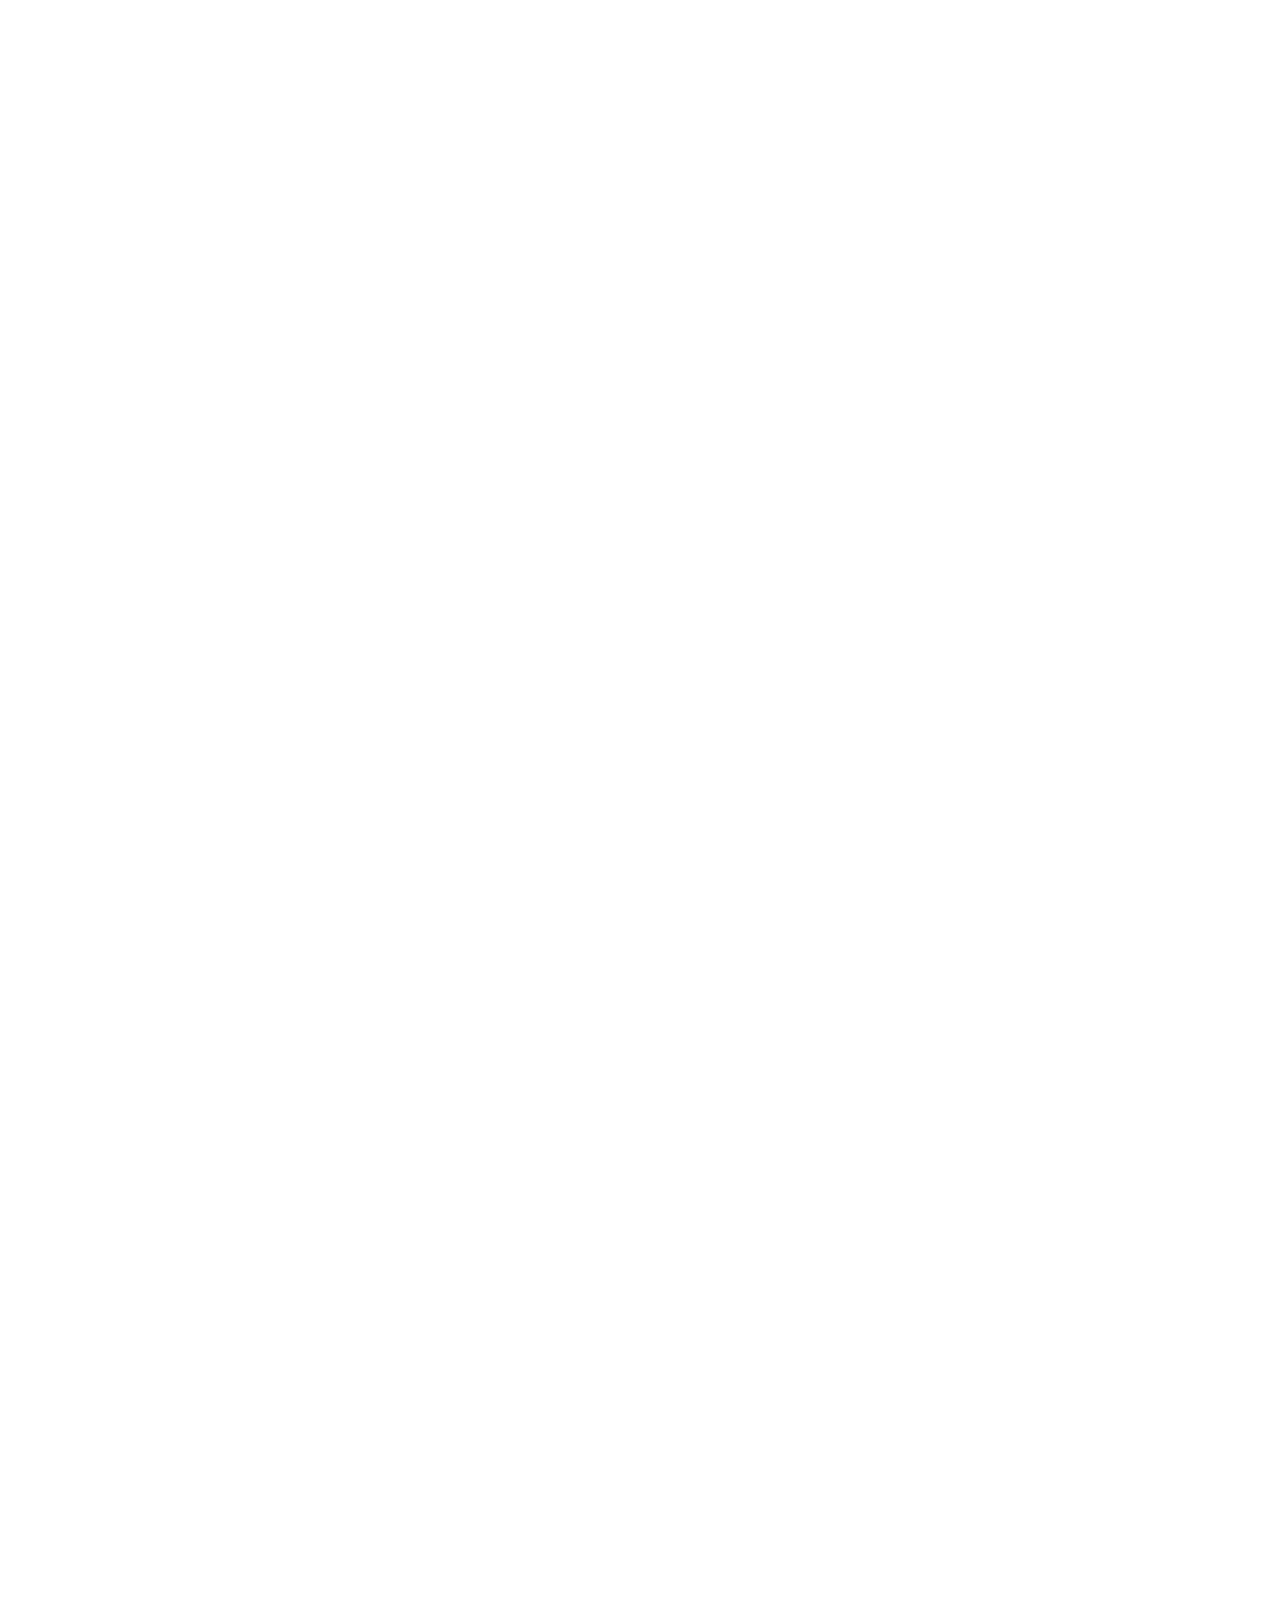
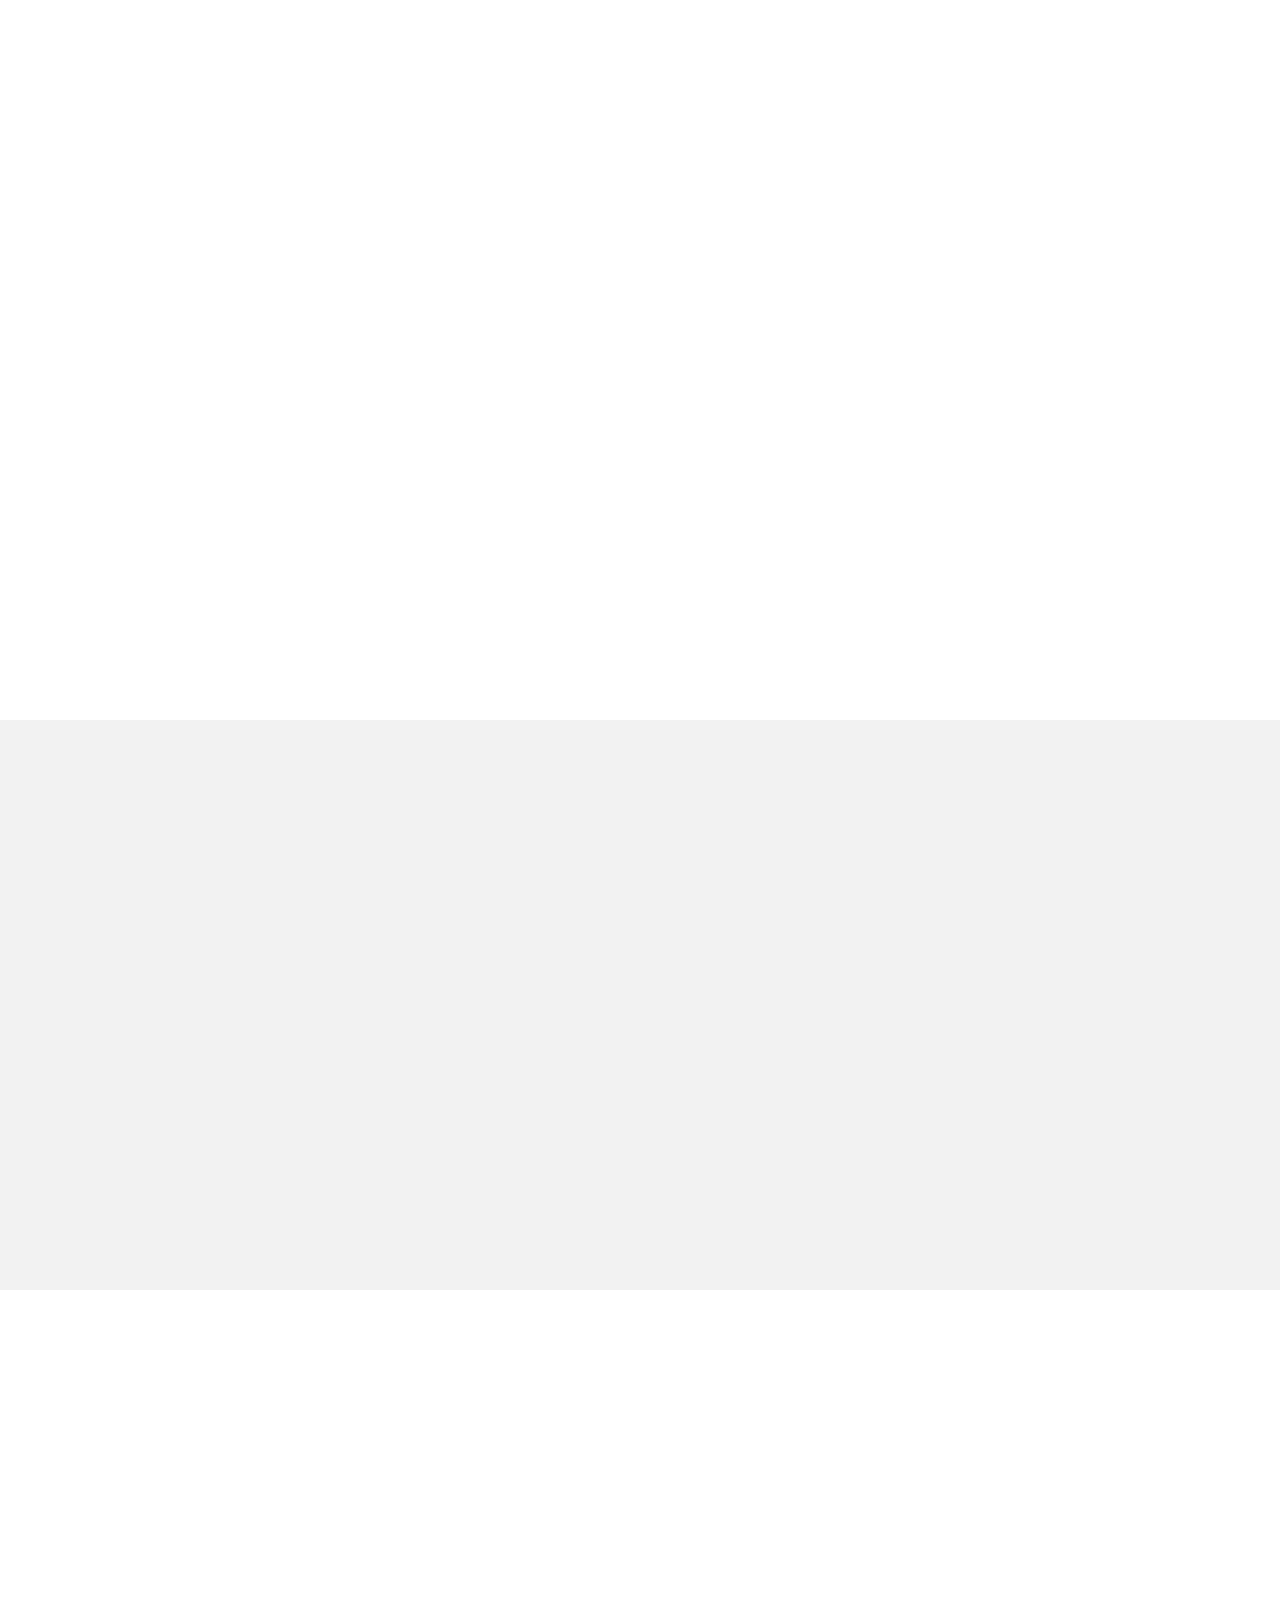
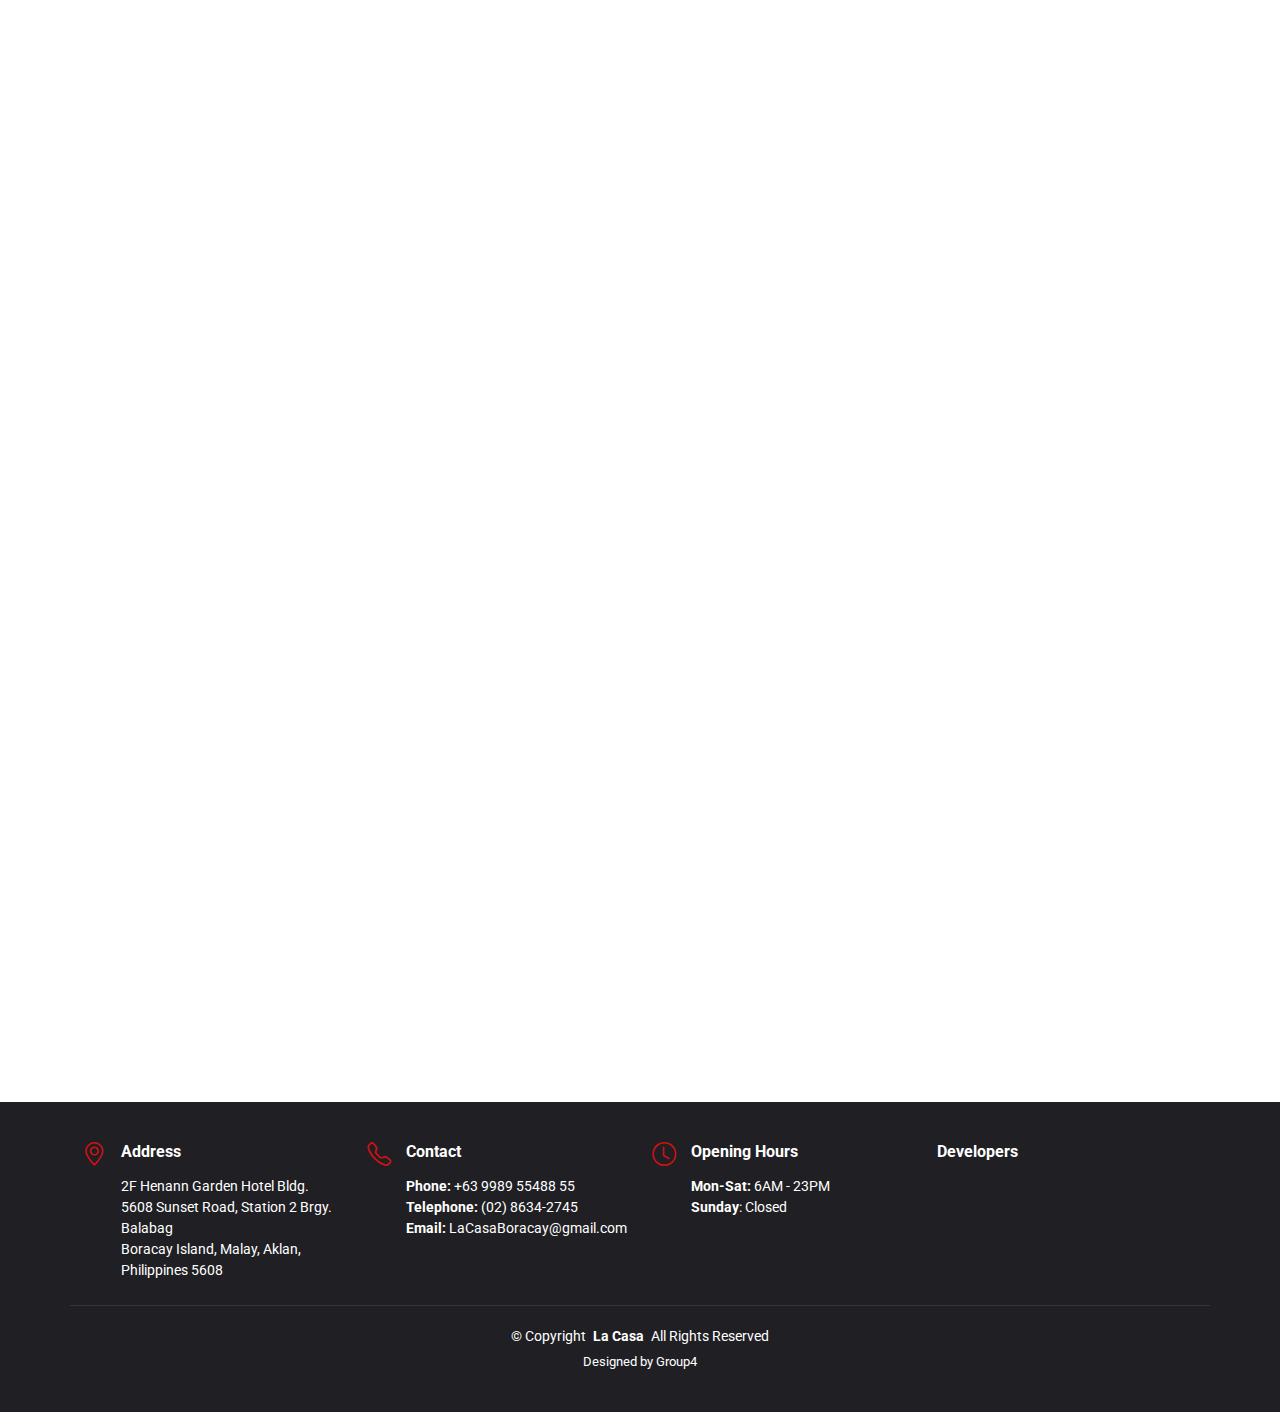
==== commit 472d05f5: "inpalitan an sa designed by" ====
--- a/Yummy/index.html
+++ b/Yummy/index.html
@@ -291,68 +291,68 @@
             <div class="row gy-5">
 
               <div class="col-lg-4 menu-item">
-                <a href="assets/img/menu/ALMUSAL/Bangsilog.png" class="glightbox"><img src="assets/img/menu/ALMUSAL/Bangsilog.png" class="menu-img img-fluid" alt=""></a>
-                <h4>Bangsilog</h4>
-                <p class="ingredients">
-                  2 cups of chilled white rice, 3 tablespoons of minced garlic, 1/2 teaspoon of salt, 1 piece baby boneless bangus (milkfish), 1 egg, cooked sunny side up, cooking oil
-                </p>
-                <p class="price">
-                  ₱65.00
-                </p>
-              </div><!-- Menu Item -->
-
-              <div class="col-lg-4 menu-item">
-                <a href="assets/img/menu/ALMUSAL/Danggitsilog.png" class="glightbox"><img src="assets/img/menu/ALMUSAL/Danggitsilog.png" class="menu-img img-fluid" alt=""></a>
-                <h4>Danggitsilog </h4>
-                <p class="ingredients">
-                  12 pieces dried danggit, ½ cup cooking oil, 3 cups garlic fried rice, 1 egg, cooked sunny side up
-                </p>
-                </p>
-                <p class="price">
-                  ₱70.00
-                </p>
-              </div><!-- Menu Item -->
-
-              <div class="col-lg-4 menu-item">
-                <a href="assets/img/menu/ALMUSAL/Longsilog.png" class="glightbox"><img src="assets/img/menu/ALMUSAL/Longsilog.png" class="menu-img img-fluid" alt=""></a>
-                <h4>Longsilog</h4>
-                <p class="ingredients">
-                  3 pieces Filipino longganisa, ½ cup cooking oil, 3 cups garlic fried rice, 1 egg, cooked sunny side up
-                </p>
-                <p class="price">
-                  ₱65.00
-                </p>
-              </div><!-- Menu Item -->
-
-              <div class="col-lg-4 menu-item">
-                <a href="assets/img/menu/ALMUSAL/Spamsilog.png" class="glightbox"><img src="assets/img/menu//ALMUSAL/Spamsilog.png" class="menu-img img-fluid" alt=""></a>
-                <h4>Spamsilog</h4>
-                <p class="ingredients">
-                  9 slices of SPAM, ½ cup cooking oil, 3 cups garlic fried rice, 1 egg, cooked sunny side up
-                <p class="price">
-                  ₱80.00
-                </p>
-              </div><!-- Menu Item -->
-
-              <div class="col-lg-4 menu-item">
-                <a href="assets/img/menu/ALMUSAL/Tapsilog.png" class="glightbox"><img src="assets/img/menu/ALMUSAL/Tapsilog.png" class="menu-img img-fluid" alt=""></a>
-                <h4>Tapsilog</h4>
-                <p class="ingredients">
-                  ½ kg beef sirloin, ¼ cup soy sauce, ½ tsp black pepper, ¼ tsp salt, 3 cups garlic fried rice, 1 egg, cooked sunny side up
-                </p>
-                <p class="price">
-                  ₱75.00
-                </p>
-              </div><!-- Menu Item -->
-
-              <div class="col-lg-4 menu-item">
-                <a href="assets/img/menu/ALMUSAL/Tocilog.png" class="glightbox"><img src="assets/img/menu/ALMUSAL/Tocilog.png" class="menu-img img-fluid" alt=""></a>
-                <h4>Tocilog</h4>
-                <p class="ingredients">
-                  ½ kg pork belly, 1 tbsp soy sauce, ½ tsp salt, 1 tbsp cooking oil, 3 cups garlic fried rice, 1 egg, cooked sunny side up
-                </p>
-                <p class="price">
-                  ₱70.00
+                <a href="assets/img/menu/menu-item-1.png" class="glightbox"><img src="assets/img/menu/menu-item-1.png" class="menu-img img-fluid" alt=""></a>
+                <h4>Magnam Tiste</h4>
+                <p class="ingredients">
+                  Lorem, deren, trataro, filede, nerada
+                </p>
+                <p class="price">
+                  $5.95
+                </p>
+              </div><!-- Menu Item -->
+
+              <div class="col-lg-4 menu-item">
+                <a href="assets/img/menu/menu-item-2.png" class="glightbox"><img src="assets/img/menu/menu-item-2.png" class="menu-img img-fluid" alt=""></a>
+                <h4>Aut Luia</h4>
+                <p class="ingredients">
+                  Lorem, deren, trataro, filede, nerada
+                </p>
+                <p class="price">
+                  $14.95
+                </p>
+              </div><!-- Menu Item -->
+
+              <div class="col-lg-4 menu-item">
+                <a href="assets/img/menu/menu-item-3.png" class="glightbox"><img src="assets/img/menu/menu-item-3.png" class="menu-img img-fluid" alt=""></a>
+                <h4>Est Eligendi</h4>
+                <p class="ingredients">
+                  Lorem, deren, trataro, filede, nerada
+                </p>
+                <p class="price">
+                  $8.95
+                </p>
+              </div><!-- Menu Item -->
+
+              <div class="col-lg-4 menu-item">
+                <a href="assets/img/menu/menu-item-4.png" class="glightbox"><img src="assets/img/menu/menu-item-4.png" class="menu-img img-fluid" alt=""></a>
+                <h4>Eos Luibusdam</h4>
+                <p class="ingredients">
+                  Lorem, deren, trataro, filede, nerada
+                </p>
+                <p class="price">
+                  $12.95
+                </p>
+              </div><!-- Menu Item -->
+
+              <div class="col-lg-4 menu-item">
+                <a href="assets/img/menu/menu-item-5.png" class="glightbox"><img src="assets/img/menu/menu-item-5.png" class="menu-img img-fluid" alt=""></a>
+                <h4>Eos Luibusdam</h4>
+                <p class="ingredients">
+                  Lorem, deren, trataro, filede, nerada
+                </p>
+                <p class="price">
+                  $12.95
+                </p>
+              </div><!-- Menu Item -->
+
+              <div class="col-lg-4 menu-item">
+                <a href="assets/img/menu/menu-item-6.png" class="glightbox"><img src="assets/img/menu/menu-item-6.png" class="menu-img img-fluid" alt=""></a>
+                <h4>Laboriosam Direva</h4>
+                <p class="ingredients">
+                  Lorem, deren, trataro, filede, nerada
+                </p>
+                <p class="price">
+                  $9.95
                 </p>
               </div><!-- Menu Item -->
 
@@ -369,71 +369,68 @@
             <div class="row gy-5">
 
               <div class="col-lg-4 menu-item">
-                <a href="assets/img/menu/TANGHALIAN/Bicol Express.png" class="glightbox"><img src="assets/img/menu/TANGHALIAN/Bicol Express.png" class="menu-img img-fluid" alt=""></a>
-                <h4>Bicol Express</h4>
-                <p class="ingredients">
-                  Pork, Coconut milk, Shrimp paste (bagoong), Chili peppers, Garlic, Onion
-
-                </p>
-                <p class="price">
-                  ₱110.00
-                </p>
-              </div><!-- Menu Item -->
-
-              <div class="col-lg-4 menu-item">
-                <a href="assets/img/menu/TANGHALIAN/Inihaw na Liempo.png" class="glightbox"><img src="assets/img/menu/TANGHALIAN/Inihaw na Liempo.png" class="menu-img img-fluid" alt=""></a>
-                <h4>Inihaw na Liempo</h4>
-                <p class="ingredients">
-                  Pork belly, Soy sauce, Calamansi or lemon, Garlic, Salt, Pepper
-
-                </p>
-                <p class="price">
-                  ₱120.00
-                </p>
-              </div><!-- Menu Item -->
-
-              <div class="col-lg-4 menu-item">
-                <a href="assets/img/menu/TANGHALIAN/Kare kare.png" class="glightbox"><img src="assets/img/menu/TANGHALIAN/Kare kare.png" class="menu-img img-fluid" alt=""></a>
-                <h4>Kare Kare</h4>
-                <p class="ingredients">
-                  Pork, Peanut butter, Annatto seeds (atsuete), Garlic, Onion, Banana blossom, String beans, Eggplant, Shrimp paste (bagoong)
-
-                </p>
-                <p class="price">
-                  ₱100.00
-                </p>
-              </div><!-- Menu Item -->
-
-              <div class="col-lg-4 menu-item">
-                <a href="assets/img/menu/TANGHALIAN/Laing.png" class="glightbox"><img src="assets/img/menu/TANGHALIAN/Laing.png" class="menu-img img-fluid" alt=""></a>
-                <h4>Laing</h4>
-                <p class="ingredients">
-                  Dried taro leaves, Coconut milk, Shrimp paste (bagoong), Chili peppers, Garlic, Onion
-                </p>
-                <p class="price">
-                  ₱110.00
-                </p>
-              </div><!-- Menu Item -->
-
-              <div class="col-lg-4 menu-item">
-                <a href="assets/img/menu/TANGHALIAN/Lechong Kawali.png" class="glightbox"><img src="assets/img/menu/TANGHALIAN/Lechong Kawali.png" class="menu-img img-fluid" alt=""></a>
-                <h4>Lechon Kawali</h4>
-                <p class="ingredients">
-                  Pork belly, Salt, Pepper, Water, Cooking oil
-                </p>
-                <p class="price">
-                  ₱100.00
-                </p>
-              </div><!-- Menu Item -->
-
-              <div class="col-lg-4 menu-item">
-                <a href="assets/img/menu/TANGHALIAN/Lumpiang Shanghai.png" class="glightbox"><img src="assets/img/menu/TANGHALIAN/Lumpiang Shanghai.png" class="menu-img img-fluid" alt=""></a>
-                <h4>Lumpiang Shanghai</h4>
-                <p class="ingredients">
-                  Ground pork, Carrots, Onion, Garlic, Egg, Spring roll wrapper, Salt & pepper
-                </p>
-                <p class="price">
-                  ₱10.00
+                <a href="assets/img/menu/menu-item-1.png" class="glightbox"><img src="assets/img/menu/menu-item-1.png" class="menu-img img-fluid" alt=""></a>
+                <h4>Magnam Tiste</h4>
+                <p class="ingredients">
+                  Lorem, deren, trataro, filede, nerada
+                </p>
+                <p class="price">
+                  $5.95
+                </p>
+              </div><!-- Menu Item -->
+
+              <div class="col-lg-4 menu-item">
+                <a href="assets/img/menu/menu-item-2.png" class="glightbox"><img src="assets/img/menu/menu-item-2.png" class="menu-img img-fluid" alt=""></a>
+                <h4>Aut Luia</h4>
+                <p class="ingredients">
+                  Lorem, deren, trataro, filede, nerada
+                </p>
+                <p class="price">
+                  $14.95
+                </p>
+              </div><!-- Menu Item -->
+
+              <div class="col-lg-4 menu-item">
+                <a href="assets/img/menu/menu-item-3.png" class="glightbox"><img src="assets/img/menu/menu-item-3.png" class="menu-img img-fluid" alt=""></a>
+                <h4>Est Eligendi</h4>
+                <p class="ingredients">
+                  Lorem, deren, trataro, filede, nerada
+                </p>
+                <p class="price">
+                  $8.95
+                </p>
+              </div><!-- Menu Item -->
+
+              <div class="col-lg-4 menu-item">
+                <a href="assets/img/menu/menu-item-4.png" class="glightbox"><img src="assets/img/menu/menu-item-4.png" class="menu-img img-fluid" alt=""></a>
+                <h4>Eos Luibusdam</h4>
+                <p class="ingredients">
+                  Lorem, deren, trataro, filede, nerada
+                </p>
+                <p class="price">
+                  $12.95
+                </p>
+              </div><!-- Menu Item -->
+
+              <div class="col-lg-4 menu-item">
+                <a href="assets/img/menu/menu-item-5.png" class="glightbox"><img src="assets/img/menu/menu-item-5.png" class="menu-img img-fluid" alt=""></a>
+                <h4>Eos Luibusdam</h4>
+                <p class="ingredients">
+                  Lorem, deren, trataro, filede, nerada
+                </p>
+                <p class="price">
+                  $12.95
+                </p>
+              </div><!-- Menu Item -->
+
+              <div class="col-lg-4 menu-item">
+                <a href="assets/img/menu/menu-item-6.png" class="glightbox"><img src="assets/img/menu/menu-item-6.png" class="menu-img img-fluid" alt=""></a>
+                <h4>Laboriosam Direva</h4>
+                <p class="ingredients">
+                  Lorem, deren, trataro, filede, nerada
+                </p>
+                <p class="price">
+                  $9.95
                 </p>
               </div><!-- Menu Item -->
 
@@ -450,68 +447,68 @@
             <div class="row gy-5">
 
               <div class="col-lg-4 menu-item">
-                <a href="assets/img/menu/HAPUNAN/Adobong Manok.png" class="glightbox"><img src="assets/img/menu/HAPUNAN/Adobong Manok.png" class="menu-img img-fluid" alt=""></a>
-                <h4>Adobong Manok</h4>
-                <p class="ingredients">
-                  Chicken, Soy sauce, Vinegar, Garlic, Bay leaves, Peppercorn, Water, Cooking oil
-                </p>
-                <p class="price">
-                  ₱120.00
-                </p>
-              </div><!-- Menu Item -->
-
-              <div class="col-lg-4 menu-item">
-                <a href="assets/img/menu/HAPUNAN/Bistek Tagalog.png" class="glightbox"><img src="assets/img/menu/HAPUNAN/Bistek Tagalog.png" class="menu-img img-fluid" alt=""></a>
-                <h4>Bistek Tagalog</h4>
-                <p class="ingredients">
-                  Beef, Soy sauce, Calamansi, Onion, Garlic, Water, Pepper, Cooking oil
-                </p>
-                <p class="price">
-                  ₱90.00
-                </p>
-              </div><!-- Menu Item -->
-
-              <div class="col-lg-4 menu-item">
-                <a href="assets/img/menu/HAPUNAN/Ginataang Baboy.png" class="glightbox"><img src="assets/img/menu/HAPUNAN/Ginataang Baboy.png" class="menu-img img-fluid" alt=""></a>
-                <h4>Ginataang Baboy</h4>
-                <p class="ingredients">
-                  ½ kg pork belly , 2 cups coconut milk, 1 cup coconut cream, 4 cloves Garlic, 1 tbsp fish sauce, 1 onion, chopped
-                </p>
-                <p class="price">
-                  ₱115.00
-                </p>
-              </div><!-- Menu Item -->
-
-              <div class="col-lg-4 menu-item">
-                <a href="assets/img/menu/HAPUNAN/Igado.png" class="glightbox"><img src="assets/img/menu/HAPUNAN/Igado.png" class="menu-img img-fluid" alt=""></a>
-                <h4>Igado</h4>
-                <p class="ingredients">
-                  Pork, Liver, Green peas, Carrots, Bell peppers, Soy sauce, Vinegar, Garlic, Onion, Bay leaves
-                </p>
-                <p class="price">
-                  ₱110.00
-                </p>
-              </div><!-- Menu Item -->
-
-              <div class="col-lg-4 menu-item">
-                <a href="assets/img/menu/HAPUNAN/Pansit Malabon.png" class="glightbox"><img src="assets/img/menu/HAPUNAN/Pansit Malabon.png" class="menu-img img-fluid" alt=""></a>
-                <h4>Pansit Malabon</h4>
-                <p class="ingredients">
-                  thick rice noodles, 6 cups water, 4 cloves garlic, 1 onion, chopped, 1 tbsp oyster sauce, 1 cup crushed chicharon
-                </p>
-                <p class="price">
-                  ₱110.00
-                </p>
-              </div><!-- Menu Item -->
-
-              <div class="col-lg-4 menu-item">
-                <a href="assets/img/menu/HAPUNAN/Pinakbet.png" class="glightbox"><img src="assets/img/menu/HAPUNAN/Pinakbet.png" class="menu-img img-fluid" alt=""></a>
-                <h4>Pinakbet</h4>
-                <p class="ingredients">
-                  Bitter melon, Eggplant, Okra, Squash, String beans, Tomatoes, Shrimp paste (bagoong), Garlic, Onion
-                </p>
-                <p class="price">
-                  ₱120.00
+                <a href="assets/img/menu/menu-item-1.png" class="glightbox"><img src="assets/img/menu/menu-item-1.png" class="menu-img img-fluid" alt=""></a>
+                <h4>Magnam Tiste</h4>
+                <p class="ingredients">
+                  Lorem, deren, trataro, filede, nerada
+                </p>
+                <p class="price">
+                  $5.95
+                </p>
+              </div><!-- Menu Item -->
+
+              <div class="col-lg-4 menu-item">
+                <a href="assets/img/menu/menu-item-2.png" class="glightbox"><img src="assets/img/menu/menu-item-2.png" class="menu-img img-fluid" alt=""></a>
+                <h4>Aut Luia</h4>
+                <p class="ingredients">
+                  Lorem, deren, trataro, filede, nerada
+                </p>
+                <p class="price">
+                  $14.95
+                </p>
+              </div><!-- Menu Item -->
+
+              <div class="col-lg-4 menu-item">
+                <a href="assets/img/menu/menu-item-3.png" class="glightbox"><img src="assets/img/menu/menu-item-3.png" class="menu-img img-fluid" alt=""></a>
+                <h4>Est Eligendi</h4>
+                <p class="ingredients">
+                  Lorem, deren, trataro, filede, nerada
+                </p>
+                <p class="price">
+                  $8.95
+                </p>
+              </div><!-- Menu Item -->
+
+              <div class="col-lg-4 menu-item">
+                <a href="assets/img/menu/menu-item-4.png" class="glightbox"><img src="assets/img/menu/menu-item-4.png" class="menu-img img-fluid" alt=""></a>
+                <h4>Eos Luibusdam</h4>
+                <p class="ingredients">
+                  Lorem, deren, trataro, filede, nerada
+                </p>
+                <p class="price">
+                  $12.95
+                </p>
+              </div><!-- Menu Item -->
+
+              <div class="col-lg-4 menu-item">
+                <a href="assets/img/menu/menu-item-5.png" class="glightbox"><img src="assets/img/menu/menu-item-5.png" class="menu-img img-fluid" alt=""></a>
+                <h4>Eos Luibusdam</h4>
+                <p class="ingredients">
+                  Lorem, deren, trataro, filede, nerada
+                </p>
+                <p class="price">
+                  $12.95
+                </p>
+              </div><!-- Menu Item -->
+
+              <div class="col-lg-4 menu-item">
+                <a href="assets/img/menu/menu-item-6.png" class="glightbox"><img src="assets/img/menu/menu-item-6.png" class="menu-img img-fluid" alt=""></a>
+                <h4>Laboriosam Direva</h4>
+                <p class="ingredients">
+                  Lorem, deren, trataro, filede, nerada
+                </p>
+                <p class="price">
+                  $9.95
                 </p>
               </div><!-- Menu Item -->
 
@@ -528,68 +525,68 @@
             <div class="row gy-5">
 
               <div class="col-lg-4 menu-item">
-                <a href="assets/img/menu/PANGHIMAGAS/Bibingka.png" class="glightbox"><img src="assets/img/menu/PANGHIMAGAS/Bibingka.png" class="menu-img img-fluid" alt=""></a>
-                <h4>Bibingka</h4>
-                <p class="ingredients">
-                  1 cup rice flour , d½ cup all-purpose flour, ¼ tsp salt, ¾ cup sugar, 1 cup coconut milk, ½ cup evaporated milk, ¼ cup melted butter, 1 tsp vanilla extract
-                </p>
-                <p class="price">
-                  ₱65.00
-                </p>
-              </div><!-- Menu Item -->
-
-              <div class="col-lg-4 menu-item">
-                <a href="assets/img/menu/PANGHIMAGAS/Buko Pandan.png" class="glightbox"><img src="assets/img/menu/PANGHIMAGAS/Buko Pandan.png" class="menu-img img-fluid" alt=""></a>
-                <h4>Buko Pandan </h4>
-                <p class="ingredients">
-                 Gulaman , 2 cups water, ½ cup sugar, 3-4 drops pandan extract
-                </p>
-                <p class="price">
-                  ₱45.00
-                </p>
-              </div><!-- Menu Item -->
-
-              <div class="col-lg-4 menu-item">
-                <a href="assets/img/menu/PANGHIMAGAS/Halo-halo.png" class="glightbox"><img src="assets/img/menu/PANGHIMAGAS/Halo-halo.png" class="menu-img img-fluid" alt=""></a>
-                <h4>Halo-halo</h4>
-                <p class="ingredients">
-                  Sweetened banana, Sweetened jackfruit, Sweetened red beans, Sweetened white beans, Nata de coco, kaong, Macapuno strips, Gulaman
-                </p>
-                <p class="price">
-                  ₱55.00
-                </p>
-              </div><!-- Menu Item -->
-
-              <div class="col-lg-4 menu-item">
-                <a href="assets/img/menu/PANGHIMAGAS/Leche flan.png" class="glightbox"><img src="assets/img/menu/PANGHIMAGAS/Leche flan.png" class="menu-img img-fluid" alt=""></a>
-                <h4>Leche Flan</h4>
-                <p class="ingredients">
-                  White sugar, Water, 10 egg yolks, condensed milk, evaporated milk, vanilla extract
-                </p>
-                <p class="price">
-                  ₱75.00
-                </p>
-              </div><!-- Menu Item -->
-
-              <div class="col-lg-4 menu-item">
-                <a href="assets/img/menu/PANGHIMAGAS/Maja blanca.png" class="glightbox"><img src="assets/img/menu/PANGHIMAGAS/Maja blanca.png" class="menu-img img-fluid" alt=""></a>
-                <h4>Maja blanca</h4>
-                <p class="ingredients">
-                  Coconut milk, Evaporated milk, Condensed milk, Sweet corn kernels , Sugar, Cornstarch
-                </p>
-                <p class="price">
-                  ₱55.00
-                </p>
-              </div><!-- Menu Item -->
-
-              <div class="col-lg-4 menu-item">
-                <a href="assets/img/menu/PANGHIMAGAS/Puto Bumbong.png" class="glightbox"><img src="assets/img/menu/PANGHIMAGAS/Puto Bumbong.png" class="menu-img img-fluid" alt=""></a>
-                <h4>Puto Bumbong</h4>
-                <p class="ingredients">
-                  Glutinous Rice, Purple Sticky Rice, Butter, Butter, Brown Sugar
-                </p>
-                <p class="price">
-                  ₱65.00  
+                <a href="assets/img/menu/menu-item-1.png" class="glightbox"><img src="assets/img/menu/menu-item-1.png" class="menu-img img-fluid" alt=""></a>
+                <h4>Turon</h4>
+                <p class="ingredients">
+                  Lorem, deren, trataro, filede, nerada
+                </p>
+                <p class="price">
+                  $5.95
+                </p>
+              </div><!-- Menu Item -->
+
+              <div class="col-lg-4 menu-item">
+                <a href="assets/img/menu/menu-item-2.png" class="glightbox"><img src="assets/img/menu/menu-item-2.png" class="menu-img img-fluid" alt=""></a>
+                <h4>Aut Luia</h4>
+                <p class="ingredients">
+                  Lorem, deren, trataro, filede, nerada
+                </p>
+                <p class="price">
+                  $14.95
+                </p>
+              </div><!-- Menu Item -->
+
+              <div class="col-lg-4 menu-item">
+                <a href="assets/img/menu/menu-item-3.png" class="glightbox"><img src="assets/img/menu/menu-item-3.png" class="menu-img img-fluid" alt=""></a>
+                <h4>Est Eligendi</h4>
+                <p class="ingredients">
+                  Lorem, deren, trataro, filede, nerada
+                </p>
+                <p class="price">
+                  $8.95
+                </p>
+              </div><!-- Menu Item -->
+
+              <div class="col-lg-4 menu-item">
+                <a href="assets/img/menu/menu-item-4.png" class="glightbox"><img src="assets/img/menu/menu-item-4.png" class="menu-img img-fluid" alt=""></a>
+                <h4>Eos Luibusdam</h4>
+                <p class="ingredients">
+                  Lorem, deren, trataro, filede, nerada
+                </p>
+                <p class="price">
+                  $12.95
+                </p>
+              </div><!-- Menu Item -->
+
+              <div class="col-lg-4 menu-item">
+                <a href="assets/img/menu/menu-item-5.png" class="glightbox"><img src="assets/img/menu/menu-item-5.png" class="menu-img img-fluid" alt=""></a>
+                <h4>Eos Luibusdam</h4>
+                <p class="ingredients">
+                  Lorem, deren, trataro, filede, nerada
+                </p>
+                <p class="price">
+                  $12.95
+                </p>
+              </div><!-- Menu Item -->
+
+              <div class="col-lg-4 menu-item">
+                <a href="assets/img/menu/menu-item-6.png" class="glightbox"><img src="assets/img/menu/menu-item-6.png" class="menu-img img-fluid" alt=""></a>
+                <h4>Laboriosam Direva</h4>
+                <p class="ingredients">
+                  Lorem, deren, trataro, filede, nerada
+                </p>
+                <p class="price">
+                  $9.95
                 </p>
               </div><!-- Menu Item -->
 
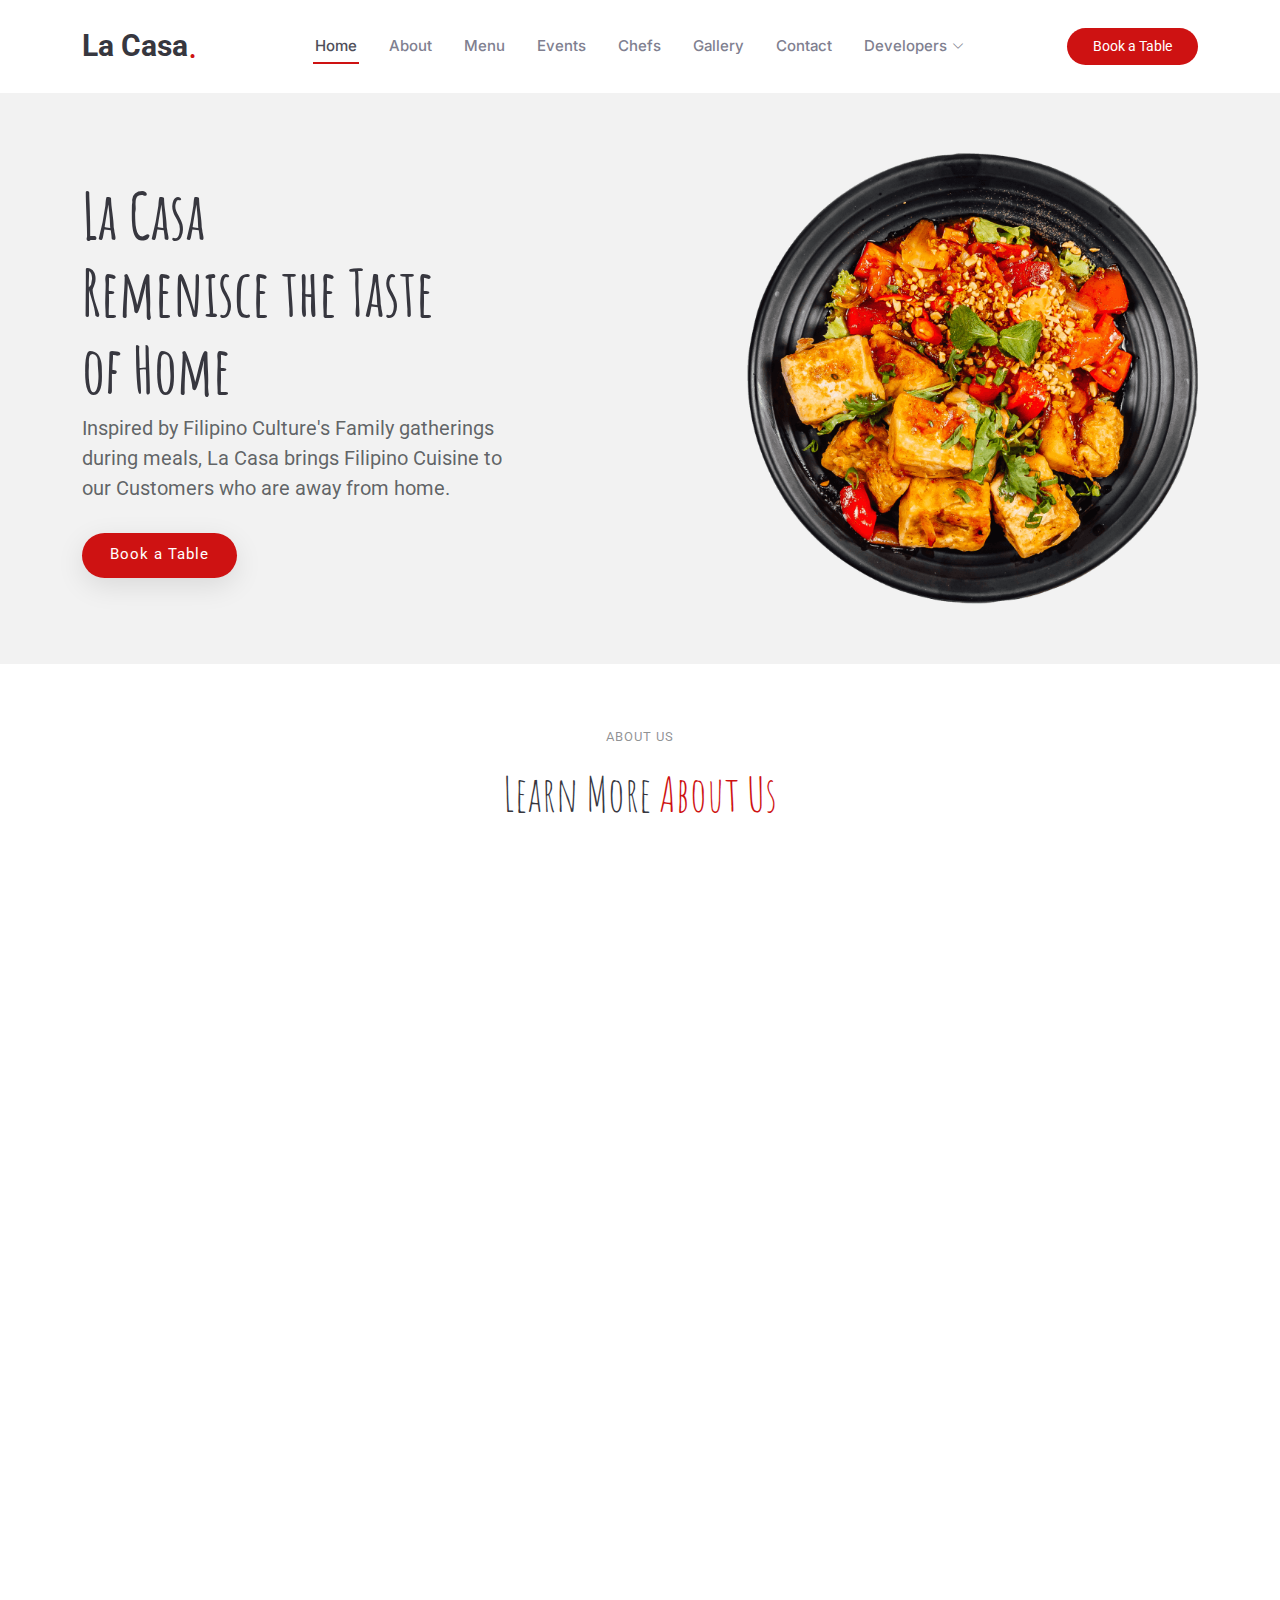
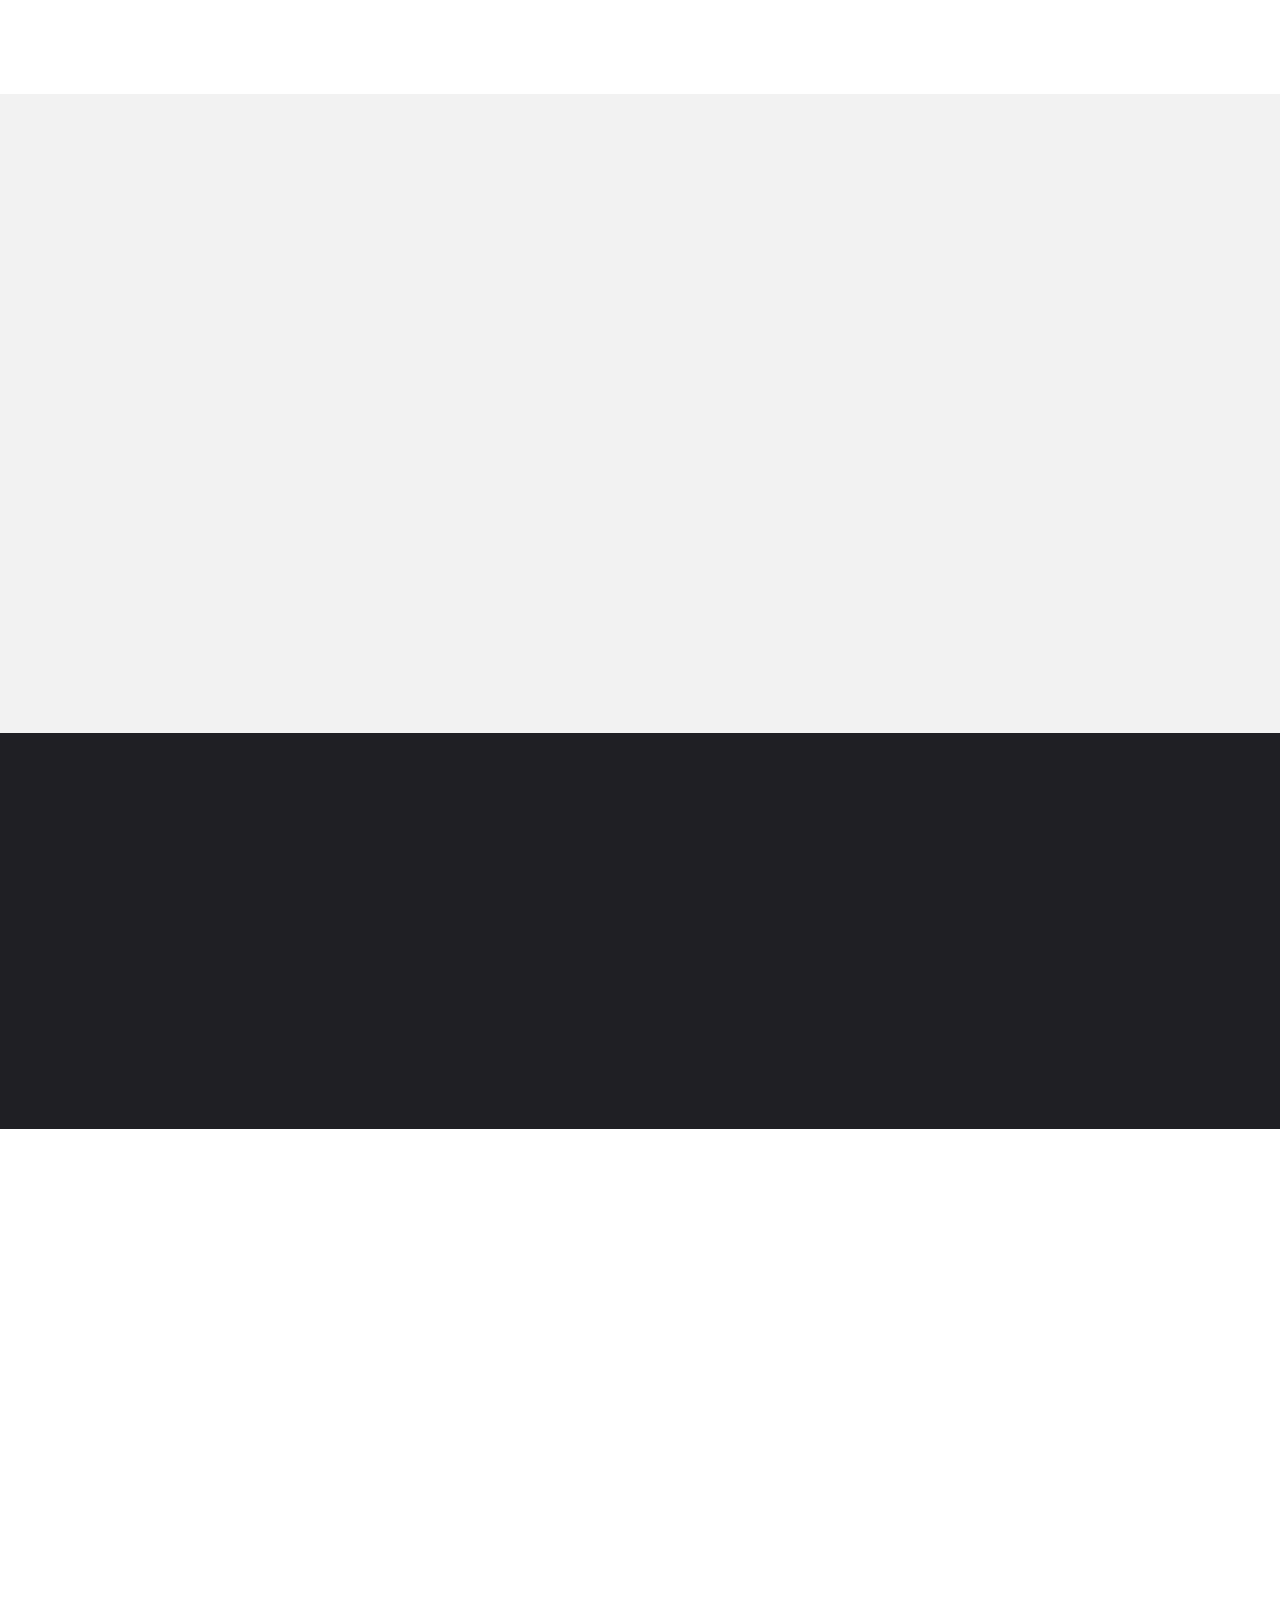
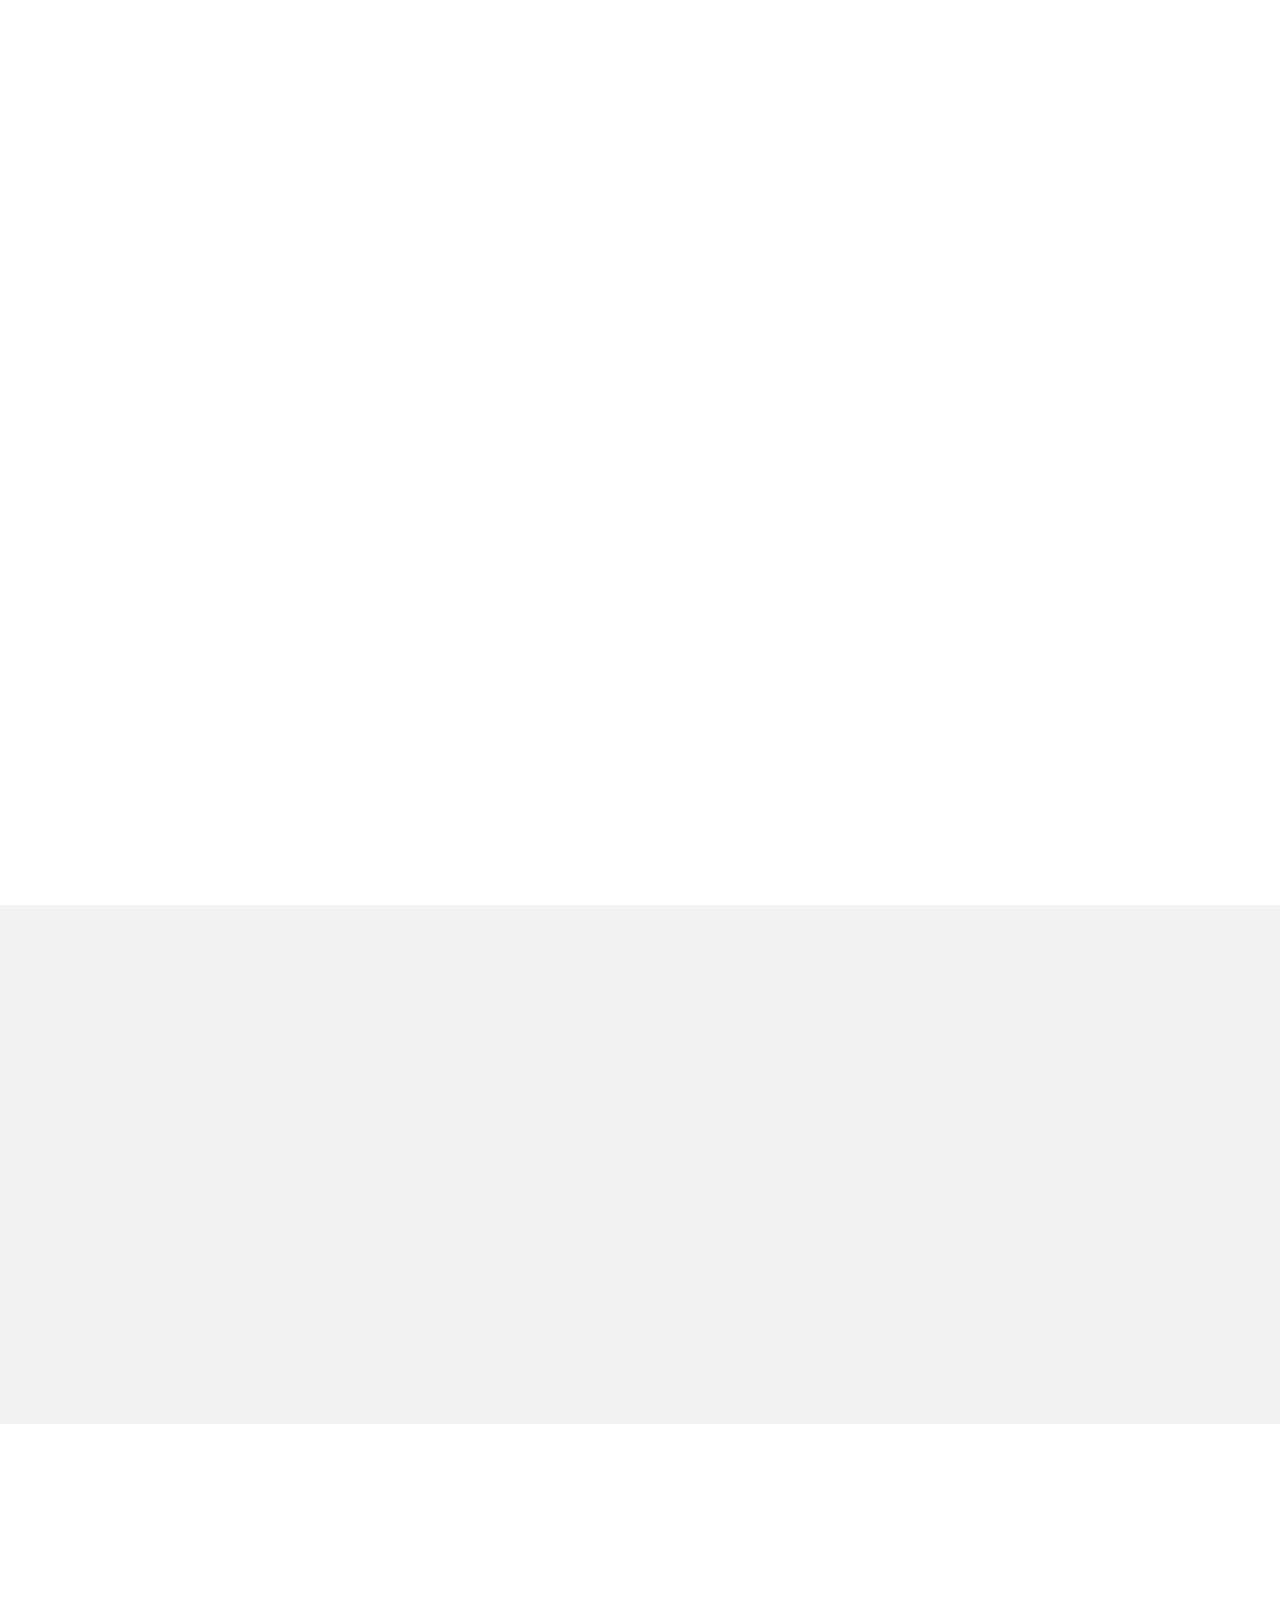
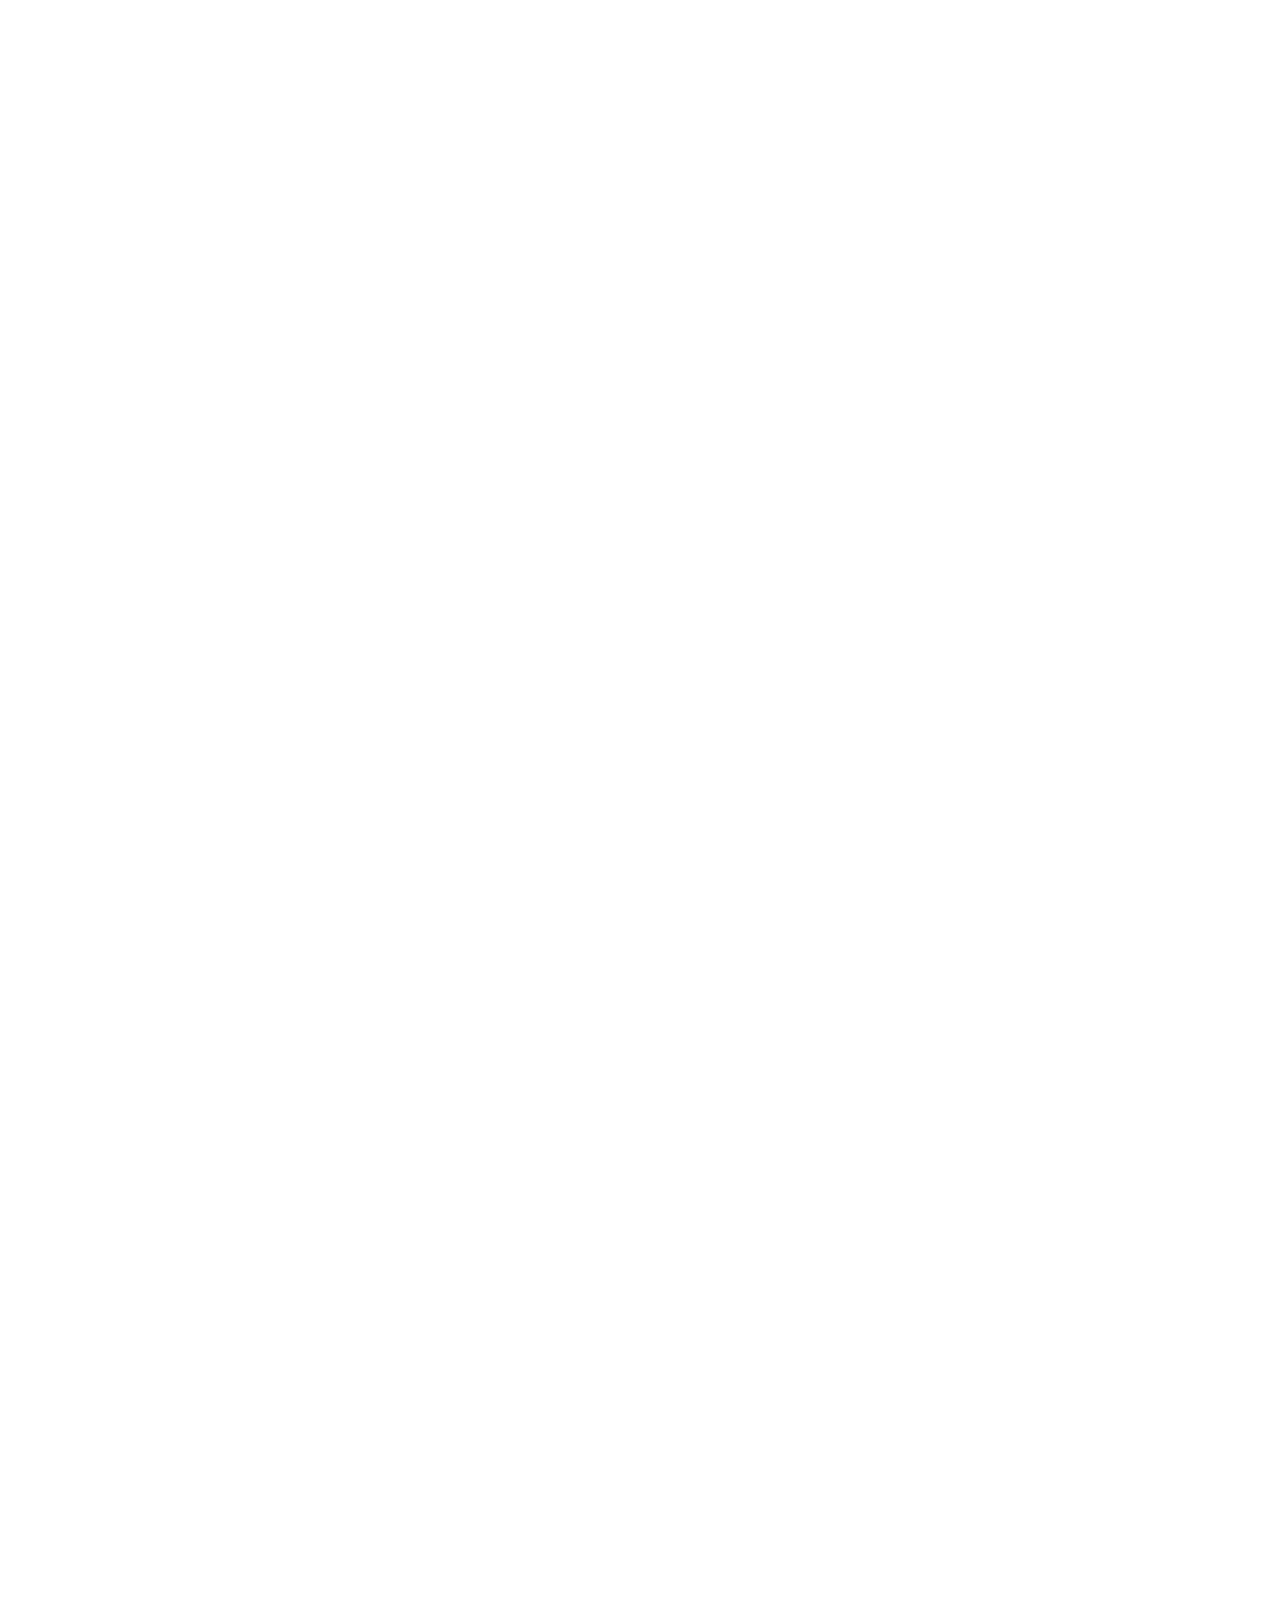
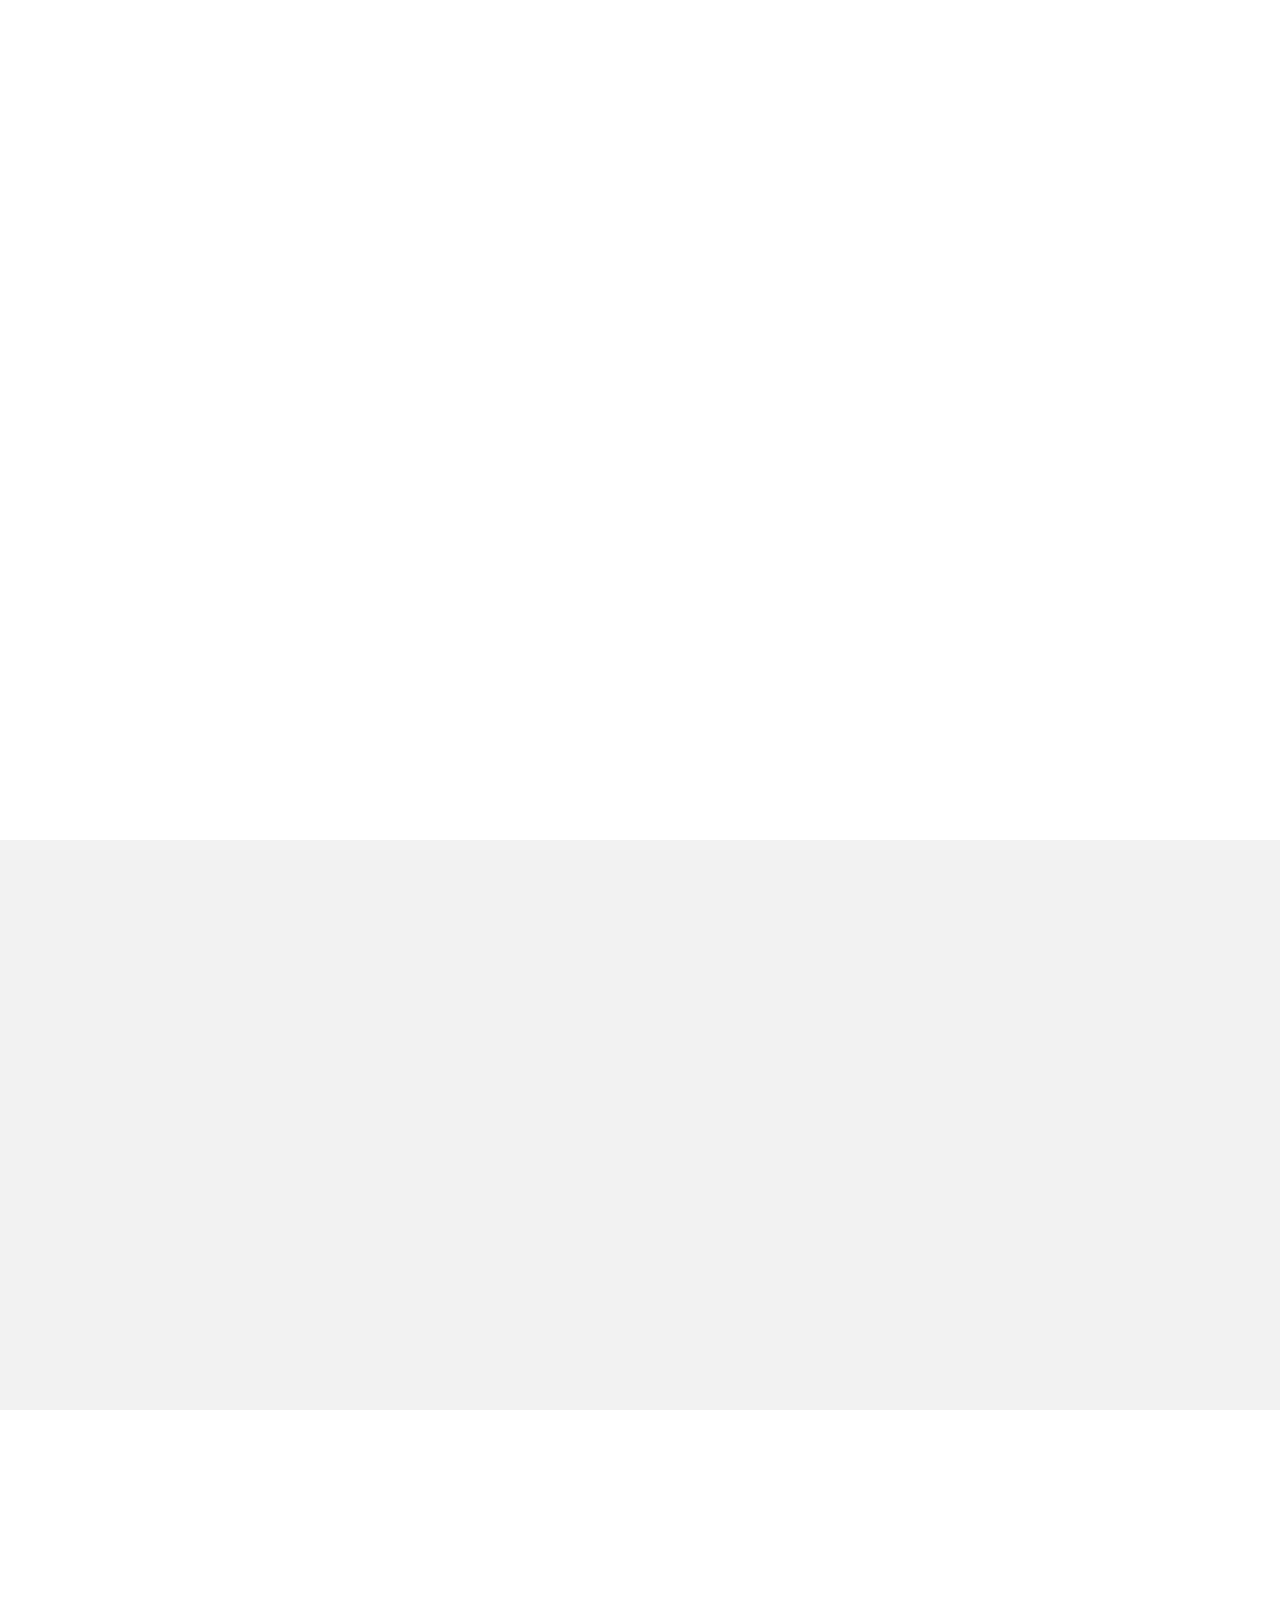
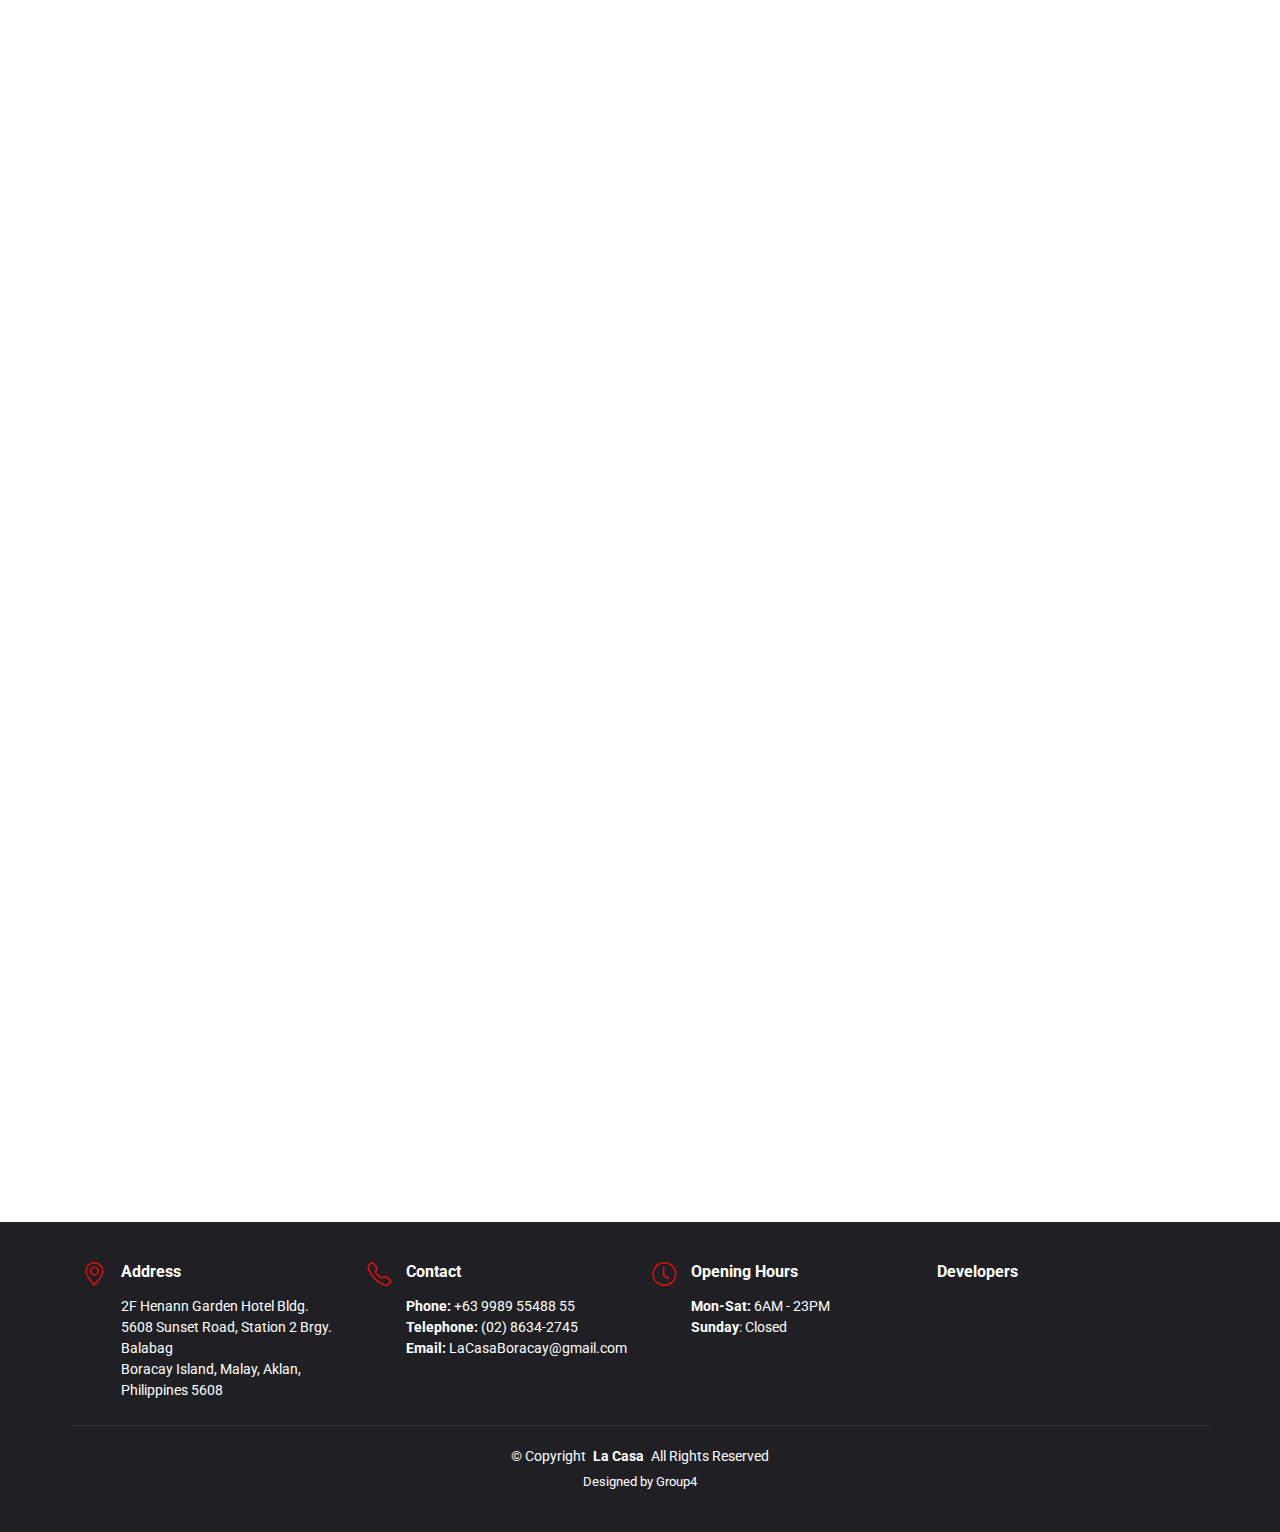
==== commit 953d3589: "additional panghimagas" ====
--- a/Yummy/index.html
+++ b/Yummy/index.html
@@ -291,68 +291,68 @@
             <div class="row gy-5">
 
               <div class="col-lg-4 menu-item">
-                <a href="assets/img/menu/menu-item-1.png" class="glightbox"><img src="assets/img/menu/menu-item-1.png" class="menu-img img-fluid" alt=""></a>
-                <h4>Magnam Tiste</h4>
-                <p class="ingredients">
-                  Lorem, deren, trataro, filede, nerada
-                </p>
-                <p class="price">
-                  $5.95
-                </p>
-              </div><!-- Menu Item -->
-
-              <div class="col-lg-4 menu-item">
-                <a href="assets/img/menu/menu-item-2.png" class="glightbox"><img src="assets/img/menu/menu-item-2.png" class="menu-img img-fluid" alt=""></a>
-                <h4>Aut Luia</h4>
-                <p class="ingredients">
-                  Lorem, deren, trataro, filede, nerada
-                </p>
-                <p class="price">
-                  $14.95
-                </p>
-              </div><!-- Menu Item -->
-
-              <div class="col-lg-4 menu-item">
-                <a href="assets/img/menu/menu-item-3.png" class="glightbox"><img src="assets/img/menu/menu-item-3.png" class="menu-img img-fluid" alt=""></a>
-                <h4>Est Eligendi</h4>
-                <p class="ingredients">
-                  Lorem, deren, trataro, filede, nerada
-                </p>
-                <p class="price">
-                  $8.95
-                </p>
-              </div><!-- Menu Item -->
-
-              <div class="col-lg-4 menu-item">
-                <a href="assets/img/menu/menu-item-4.png" class="glightbox"><img src="assets/img/menu/menu-item-4.png" class="menu-img img-fluid" alt=""></a>
-                <h4>Eos Luibusdam</h4>
-                <p class="ingredients">
-                  Lorem, deren, trataro, filede, nerada
-                </p>
-                <p class="price">
-                  $12.95
-                </p>
-              </div><!-- Menu Item -->
-
-              <div class="col-lg-4 menu-item">
-                <a href="assets/img/menu/menu-item-5.png" class="glightbox"><img src="assets/img/menu/menu-item-5.png" class="menu-img img-fluid" alt=""></a>
-                <h4>Eos Luibusdam</h4>
-                <p class="ingredients">
-                  Lorem, deren, trataro, filede, nerada
-                </p>
-                <p class="price">
-                  $12.95
-                </p>
-              </div><!-- Menu Item -->
-
-              <div class="col-lg-4 menu-item">
-                <a href="assets/img/menu/menu-item-6.png" class="glightbox"><img src="assets/img/menu/menu-item-6.png" class="menu-img img-fluid" alt=""></a>
-                <h4>Laboriosam Direva</h4>
-                <p class="ingredients">
-                  Lorem, deren, trataro, filede, nerada
-                </p>
-                <p class="price">
-                  $9.95
+                <a href="assets/img/menu/ALMUSAL/Bangsilog.png" class="glightbox"><img src="assets/img/menu/ALMUSAL/Bangsilog.png" class="menu-img img-fluid" alt=""></a>
+                <h4>Bangsilog</h4>
+                <p class="ingredients">
+                  2 cups of chilled white rice, 3 tablespoons of minced garlic, 1/2 teaspoon of salt, 1 piece baby boneless bangus (milkfish), 1 egg, cooked sunny side up, cooking oil
+                </p>
+                <p class="price">
+                  ₱65.00
+                </p>
+              </div><!-- Menu Item -->
+
+              <div class="col-lg-4 menu-item">
+                <a href="assets/img/menu/ALMUSAL/Danggitsilog.png" class="glightbox"><img src="assets/img/menu/ALMUSAL/Danggitsilog.png" class="menu-img img-fluid" alt=""></a>
+                <h4>Danggitsilog </h4>
+                <p class="ingredients">
+                  12 pieces dried danggit, ½ cup cooking oil, 3 cups garlic fried rice, 1 egg, cooked sunny side up
+                </p>
+                </p>
+                <p class="price">
+                  ₱70.00
+                </p>
+              </div><!-- Menu Item -->
+
+              <div class="col-lg-4 menu-item">
+                <a href="assets/img/menu/ALMUSAL/Longsilog.png" class="glightbox"><img src="assets/img/menu/ALMUSAL/Longsilog.png" class="menu-img img-fluid" alt=""></a>
+                <h4>Longsilog</h4>
+                <p class="ingredients">
+                  3 pieces Filipino longganisa, ½ cup cooking oil, 3 cups garlic fried rice, 1 egg, cooked sunny side up
+                </p>
+                <p class="price">
+                  ₱65.00
+                </p>
+              </div><!-- Menu Item -->
+
+              <div class="col-lg-4 menu-item">
+                <a href="assets/img/menu/ALMUSAL/Spamsilog.png" class="glightbox"><img src="assets/img/menu//ALMUSAL/Spamsilog.png" class="menu-img img-fluid" alt=""></a>
+                <h4>Spamsilog</h4>
+                <p class="ingredients">
+                  9 slices of SPAM, ½ cup cooking oil, 3 cups garlic fried rice, 1 egg, cooked sunny side up
+                <p class="price">
+                  ₱80.00
+                </p>
+              </div><!-- Menu Item -->
+
+              <div class="col-lg-4 menu-item">
+                <a href="assets/img/menu/ALMUSAL/Tapsilog.png" class="glightbox"><img src="assets/img/menu/ALMUSAL/Tapsilog.png" class="menu-img img-fluid" alt=""></a>
+                <h4>Tapsilog</h4>
+                <p class="ingredients">
+                  ½ kg beef sirloin, ¼ cup soy sauce, ½ tsp black pepper, ¼ tsp salt, 3 cups garlic fried rice, 1 egg, cooked sunny side up
+                </p>
+                <p class="price">
+                  ₱75.00
+                </p>
+              </div><!-- Menu Item -->
+
+              <div class="col-lg-4 menu-item">
+                <a href="assets/img/menu/ALMUSAL/Tocilog.png" class="glightbox"><img src="assets/img/menu/ALMUSAL/Tocilog.png" class="menu-img img-fluid" alt=""></a>
+                <h4>Tocilog</h4>
+                <p class="ingredients">
+                  ½ kg pork belly, 1 tbsp soy sauce, ½ tsp salt, 1 tbsp cooking oil, 3 cups garlic fried rice, 1 egg, cooked sunny side up
+                </p>
+                <p class="price">
+                  ₱70.00
                 </p>
               </div><!-- Menu Item -->
 
@@ -369,68 +369,71 @@
             <div class="row gy-5">
 
               <div class="col-lg-4 menu-item">
-                <a href="assets/img/menu/menu-item-1.png" class="glightbox"><img src="assets/img/menu/menu-item-1.png" class="menu-img img-fluid" alt=""></a>
-                <h4>Magnam Tiste</h4>
-                <p class="ingredients">
-                  Lorem, deren, trataro, filede, nerada
-                </p>
-                <p class="price">
-                  $5.95
-                </p>
-              </div><!-- Menu Item -->
-
-              <div class="col-lg-4 menu-item">
-                <a href="assets/img/menu/menu-item-2.png" class="glightbox"><img src="assets/img/menu/menu-item-2.png" class="menu-img img-fluid" alt=""></a>
-                <h4>Aut Luia</h4>
-                <p class="ingredients">
-                  Lorem, deren, trataro, filede, nerada
-                </p>
-                <p class="price">
-                  $14.95
-                </p>
-              </div><!-- Menu Item -->
-
-              <div class="col-lg-4 menu-item">
-                <a href="assets/img/menu/menu-item-3.png" class="glightbox"><img src="assets/img/menu/menu-item-3.png" class="menu-img img-fluid" alt=""></a>
-                <h4>Est Eligendi</h4>
-                <p class="ingredients">
-                  Lorem, deren, trataro, filede, nerada
-                </p>
-                <p class="price">
-                  $8.95
-                </p>
-              </div><!-- Menu Item -->
-
-              <div class="col-lg-4 menu-item">
-                <a href="assets/img/menu/menu-item-4.png" class="glightbox"><img src="assets/img/menu/menu-item-4.png" class="menu-img img-fluid" alt=""></a>
-                <h4>Eos Luibusdam</h4>
-                <p class="ingredients">
-                  Lorem, deren, trataro, filede, nerada
-                </p>
-                <p class="price">
-                  $12.95
-                </p>
-              </div><!-- Menu Item -->
-
-              <div class="col-lg-4 menu-item">
-                <a href="assets/img/menu/menu-item-5.png" class="glightbox"><img src="assets/img/menu/menu-item-5.png" class="menu-img img-fluid" alt=""></a>
-                <h4>Eos Luibusdam</h4>
-                <p class="ingredients">
-                  Lorem, deren, trataro, filede, nerada
-                </p>
-                <p class="price">
-                  $12.95
-                </p>
-              </div><!-- Menu Item -->
-
-              <div class="col-lg-4 menu-item">
-                <a href="assets/img/menu/menu-item-6.png" class="glightbox"><img src="assets/img/menu/menu-item-6.png" class="menu-img img-fluid" alt=""></a>
-                <h4>Laboriosam Direva</h4>
-                <p class="ingredients">
-                  Lorem, deren, trataro, filede, nerada
-                </p>
-                <p class="price">
-                  $9.95
+                <a href="assets/img/menu/TANGHALIAN/Bicol Express.png" class="glightbox"><img src="assets/img/menu/TANGHALIAN/Bicol Express.png" class="menu-img img-fluid" alt=""></a>
+                <h4>Bicol Express</h4>
+                <p class="ingredients">
+                  Pork, Coconut milk, Shrimp paste (bagoong), Chili peppers, Garlic, Onion
+
+                </p>
+                <p class="price">
+                  ₱110.00
+                </p>
+              </div><!-- Menu Item -->
+
+              <div class="col-lg-4 menu-item">
+                <a href="assets/img/menu/TANGHALIAN/Inihaw na Liempo.png" class="glightbox"><img src="assets/img/menu/TANGHALIAN/Inihaw na Liempo.png" class="menu-img img-fluid" alt=""></a>
+                <h4>Inihaw na Liempo</h4>
+                <p class="ingredients">
+                  Pork belly, Soy sauce, Calamansi or lemon, Garlic, Salt, Pepper
+
+                </p>
+                <p class="price">
+                  ₱120.00
+                </p>
+              </div><!-- Menu Item -->
+
+              <div class="col-lg-4 menu-item">
+                <a href="assets/img/menu/TANGHALIAN/Kare kare.png" class="glightbox"><img src="assets/img/menu/TANGHALIAN/Kare kare.png" class="menu-img img-fluid" alt=""></a>
+                <h4>Kare Kare</h4>
+                <p class="ingredients">
+                  Pork, Peanut butter, Annatto seeds (atsuete), Garlic, Onion, Banana blossom, String beans, Eggplant, Shrimp paste (bagoong)
+
+                </p>
+                <p class="price">
+                  ₱100.00
+                </p>
+              </div><!-- Menu Item -->
+
+              <div class="col-lg-4 menu-item">
+                <a href="assets/img/menu/TANGHALIAN/Laing.png" class="glightbox"><img src="assets/img/menu/TANGHALIAN/Laing.png" class="menu-img img-fluid" alt=""></a>
+                <h4>Laing</h4>
+                <p class="ingredients">
+                  Dried taro leaves, Coconut milk, Shrimp paste (bagoong), Chili peppers, Garlic, Onion
+                </p>
+                <p class="price">
+                  ₱110.00
+                </p>
+              </div><!-- Menu Item -->
+
+              <div class="col-lg-4 menu-item">
+                <a href="assets/img/menu/TANGHALIAN/Lechong Kawali.png" class="glightbox"><img src="assets/img/menu/TANGHALIAN/Lechong Kawali.png" class="menu-img img-fluid" alt=""></a>
+                <h4>Lechon Kawali</h4>
+                <p class="ingredients">
+                  Pork belly, Salt, Pepper, Water, Cooking oil
+                </p>
+                <p class="price">
+                  ₱100.00
+                </p>
+              </div><!-- Menu Item -->
+
+              <div class="col-lg-4 menu-item">
+                <a href="assets/img/menu/TANGHALIAN/Lumpiang Shanghai.png" class="glightbox"><img src="assets/img/menu/TANGHALIAN/Lumpiang Shanghai.png" class="menu-img img-fluid" alt=""></a>
+                <h4>Lumpiang Shanghai</h4>
+                <p class="ingredients">
+                  Ground pork, Carrots, Onion, Garlic, Egg, Spring roll wrapper, Salt & pepper
+                </p>
+                <p class="price">
+                  ₱10.00
                 </p>
               </div><!-- Menu Item -->
 
@@ -447,68 +450,68 @@
             <div class="row gy-5">
 
               <div class="col-lg-4 menu-item">
-                <a href="assets/img/menu/menu-item-1.png" class="glightbox"><img src="assets/img/menu/menu-item-1.png" class="menu-img img-fluid" alt=""></a>
-                <h4>Magnam Tiste</h4>
-                <p class="ingredients">
-                  Lorem, deren, trataro, filede, nerada
-                </p>
-                <p class="price">
-                  $5.95
-                </p>
-              </div><!-- Menu Item -->
-
-              <div class="col-lg-4 menu-item">
-                <a href="assets/img/menu/menu-item-2.png" class="glightbox"><img src="assets/img/menu/menu-item-2.png" class="menu-img img-fluid" alt=""></a>
-                <h4>Aut Luia</h4>
-                <p class="ingredients">
-                  Lorem, deren, trataro, filede, nerada
-                </p>
-                <p class="price">
-                  $14.95
-                </p>
-              </div><!-- Menu Item -->
-
-              <div class="col-lg-4 menu-item">
-                <a href="assets/img/menu/menu-item-3.png" class="glightbox"><img src="assets/img/menu/menu-item-3.png" class="menu-img img-fluid" alt=""></a>
-                <h4>Est Eligendi</h4>
-                <p class="ingredients">
-                  Lorem, deren, trataro, filede, nerada
-                </p>
-                <p class="price">
-                  $8.95
-                </p>
-              </div><!-- Menu Item -->
-
-              <div class="col-lg-4 menu-item">
-                <a href="assets/img/menu/menu-item-4.png" class="glightbox"><img src="assets/img/menu/menu-item-4.png" class="menu-img img-fluid" alt=""></a>
-                <h4>Eos Luibusdam</h4>
-                <p class="ingredients">
-                  Lorem, deren, trataro, filede, nerada
-                </p>
-                <p class="price">
-                  $12.95
-                </p>
-              </div><!-- Menu Item -->
-
-              <div class="col-lg-4 menu-item">
-                <a href="assets/img/menu/menu-item-5.png" class="glightbox"><img src="assets/img/menu/menu-item-5.png" class="menu-img img-fluid" alt=""></a>
-                <h4>Eos Luibusdam</h4>
-                <p class="ingredients">
-                  Lorem, deren, trataro, filede, nerada
-                </p>
-                <p class="price">
-                  $12.95
-                </p>
-              </div><!-- Menu Item -->
-
-              <div class="col-lg-4 menu-item">
-                <a href="assets/img/menu/menu-item-6.png" class="glightbox"><img src="assets/img/menu/menu-item-6.png" class="menu-img img-fluid" alt=""></a>
-                <h4>Laboriosam Direva</h4>
-                <p class="ingredients">
-                  Lorem, deren, trataro, filede, nerada
-                </p>
-                <p class="price">
-                  $9.95
+                <a href="assets/img/menu/HAPUNAN/Adobong Manok.png" class="glightbox"><img src="assets/img/menu/HAPUNAN/Adobong Manok.png" class="menu-img img-fluid" alt=""></a>
+                <h4>Adobong Manok</h4>
+                <p class="ingredients">
+                  Chicken, Soy sauce, Vinegar, Garlic, Bay leaves, Peppercorn, Water, Cooking oil
+                </p>
+                <p class="price">
+                  ₱120.00
+                </p>
+              </div><!-- Menu Item -->
+
+              <div class="col-lg-4 menu-item">
+                <a href="assets/img/menu/HAPUNAN/Bistek Tagalog.png" class="glightbox"><img src="assets/img/menu/HAPUNAN/Bistek Tagalog.png" class="menu-img img-fluid" alt=""></a>
+                <h4>Bistek Tagalog</h4>
+                <p class="ingredients">
+                  Beef, Soy sauce, Calamansi, Onion, Garlic, Water, Pepper, Cooking oil
+                </p>
+                <p class="price">
+                  ₱90.00
+                </p>
+              </div><!-- Menu Item -->
+
+              <div class="col-lg-4 menu-item">
+                <a href="assets/img/menu/HAPUNAN/Ginataang Baboy.png" class="glightbox"><img src="assets/img/menu/HAPUNAN/Ginataang Baboy.png" class="menu-img img-fluid" alt=""></a>
+                <h4>Ginataang Baboy</h4>
+                <p class="ingredients">
+                  ½ kg pork belly , 2 cups coconut milk, 1 cup coconut cream, 4 cloves Garlic, 1 tbsp fish sauce, 1 onion, chopped
+                </p>
+                <p class="price">
+                  ₱115.00
+                </p>
+              </div><!-- Menu Item -->
+
+              <div class="col-lg-4 menu-item">
+                <a href="assets/img/menu/HAPUNAN/Igado.png" class="glightbox"><img src="assets/img/menu/HAPUNAN/Igado.png" class="menu-img img-fluid" alt=""></a>
+                <h4>Igado</h4>
+                <p class="ingredients">
+                  Pork, Liver, Green peas, Carrots, Bell peppers, Soy sauce, Vinegar, Garlic, Onion, Bay leaves
+                </p>
+                <p class="price">
+                  ₱110.00
+                </p>
+              </div><!-- Menu Item -->
+
+              <div class="col-lg-4 menu-item">
+                <a href="assets/img/menu/HAPUNAN/Pansit Malabon.png" class="glightbox"><img src="assets/img/menu/HAPUNAN/Pansit Malabon.png" class="menu-img img-fluid" alt=""></a>
+                <h4>Pansit Malabon</h4>
+                <p class="ingredients">
+                  thick rice noodles, 6 cups water, 4 cloves garlic, 1 onion, chopped, 1 tbsp oyster sauce, 1 cup crushed chicharon
+                </p>
+                <p class="price">
+                  ₱110.00
+                </p>
+              </div><!-- Menu Item -->
+
+              <div class="col-lg-4 menu-item">
+                <a href="assets/img/menu/HAPUNAN/Pinakbet.png" class="glightbox"><img src="assets/img/menu/HAPUNAN/Pinakbet.png" class="menu-img img-fluid" alt=""></a>
+                <h4>Pinakbet</h4>
+                <p class="ingredients">
+                  Bitter melon, Eggplant, Okra, Squash, String beans, Tomatoes, Shrimp paste (bagoong), Garlic, Onion
+                </p>
+                <p class="price">
+                  ₱120.00
                 </p>
               </div><!-- Menu Item -->
 
@@ -525,68 +528,79 @@
             <div class="row gy-5">
 
               <div class="col-lg-4 menu-item">
-                <a href="assets/img/menu/menu-item-1.png" class="glightbox"><img src="assets/img/menu/menu-item-1.png" class="menu-img img-fluid" alt=""></a>
-                <h4>Turon</h4>
-                <p class="ingredients">
-                  Lorem, deren, trataro, filede, nerada
-                </p>
-                <p class="price">
-                  $5.95
-                </p>
-              </div><!-- Menu Item -->
-
-              <div class="col-lg-4 menu-item">
-                <a href="assets/img/menu/menu-item-2.png" class="glightbox"><img src="assets/img/menu/menu-item-2.png" class="menu-img img-fluid" alt=""></a>
-                <h4>Aut Luia</h4>
-                <p class="ingredients">
-                  Lorem, deren, trataro, filede, nerada
-                </p>
-                <p class="price">
-                  $14.95
-                </p>
-              </div><!-- Menu Item -->
-
-              <div class="col-lg-4 menu-item">
-                <a href="assets/img/menu/menu-item-3.png" class="glightbox"><img src="assets/img/menu/menu-item-3.png" class="menu-img img-fluid" alt=""></a>
-                <h4>Est Eligendi</h4>
-                <p class="ingredients">
-                  Lorem, deren, trataro, filede, nerada
-                </p>
-                <p class="price">
-                  $8.95
-                </p>
-              </div><!-- Menu Item -->
-
-              <div class="col-lg-4 menu-item">
-                <a href="assets/img/menu/menu-item-4.png" class="glightbox"><img src="assets/img/menu/menu-item-4.png" class="menu-img img-fluid" alt=""></a>
-                <h4>Eos Luibusdam</h4>
-                <p class="ingredients">
-                  Lorem, deren, trataro, filede, nerada
-                </p>
-                <p class="price">
-                  $12.95
-                </p>
-              </div><!-- Menu Item -->
-
-              <div class="col-lg-4 menu-item">
-                <a href="assets/img/menu/menu-item-5.png" class="glightbox"><img src="assets/img/menu/menu-item-5.png" class="menu-img img-fluid" alt=""></a>
-                <h4>Eos Luibusdam</h4>
-                <p class="ingredients">
-                  Lorem, deren, trataro, filede, nerada
-                </p>
-                <p class="price">
-                  $12.95
-                </p>
-              </div><!-- Menu Item -->
-
-              <div class="col-lg-4 menu-item">
-                <a href="assets/img/menu/menu-item-6.png" class="glightbox"><img src="assets/img/menu/menu-item-6.png" class="menu-img img-fluid" alt=""></a>
-                <h4>Laboriosam Direva</h4>
-                <p class="ingredients">
-                  Lorem, deren, trataro, filede, nerada
-                </p>
-                <p class="price">
-                  $9.95
+                <a href="assets/img/menu/PANGHIMAGAS/Bibingka.png" class="glightbox"><img src="assets/img/menu/PANGHIMAGAS/Bibingka.png" class="menu-img img-fluid" alt=""></a>
+                <h4>Bibingka</h4>
+                <p class="ingredients">
+                  1 cup rice flour , d½ cup all-purpose flour, ¼ tsp salt, ¾ cup sugar, 1 cup coconut milk, ½ cup evaporated milk, ¼ cup melted butter, 1 tsp vanilla extract
+                </p>
+                <p class="price">
+                  ₱65.00
+                </p>
+              </div><!-- Menu Item -->
+
+              <div class="col-lg-4 menu-item">
+                <a href="assets/img/menu/PANGHIMAGAS/Buko Pandan.png" class="glightbox"><img src="assets/img/menu/PANGHIMAGAS/Buko Pandan.png" class="menu-img img-fluid" alt=""></a>
+                <h4>Buko Pandan </h4>
+                <p class="ingredients">
+                 Gulaman , 2 cups water, ½ cup sugar, 3-4 drops pandan extract
+                </p>
+                <p class="price">
+                  ₱45.00
+                </p>
+              </div><!-- Menu Item -->
+
+              <div class="col-lg-4 menu-item">
+                <a href="assets/img/menu/PANGHIMAGAS/Halo-halo.png" class="glightbox"><img src="assets/img/menu/PANGHIMAGAS/Halo-halo.png" class="menu-img img-fluid" alt=""></a>
+                <h4>Halo-halo</h4>
+                <p class="ingredients">
+                  Sweetened banana, Sweetened jackfruit, Sweetened red beans, Sweetened white beans, Nata de coco, kaong, Macapuno strips, Gulaman
+                </p>
+                <p class="price">
+                  ₱55.00
+                </p>
+              </div><!-- Menu Item -->
+
+              <div class="col-lg-4 menu-item">
+                <a href="assets/img/menu/PANGHIMAGAS/Leche flan.png" class="glightbox"><img src="assets/img/menu/PANGHIMAGAS/Leche flan.png" class="menu-img img-fluid" alt=""></a>
+                <h4>Leche Flan</h4>
+                <p class="ingredients">
+                  White sugar, Water, 10 egg yolks, condensed milk, evaporated milk, vanilla extract
+                </p>
+                <p class="price">
+                  ₱75.00
+                </p>
+              </div><!-- Menu Item -->
+
+              <div class="col-lg-4 menu-item">
+                <a href="assets/img/menu/PANGHIMAGAS/Maja blanca.png" class="glightbox"><img src="assets/img/menu/PANGHIMAGAS/Maja blanca.png" class="menu-img img-fluid" alt=""></a>
+                <h4>Maja blanca</h4>
+                <p class="ingredients">
+                  Coconut milk, Evaporated milk, Condensed milk, Sweet corn kernels , Sugar, Cornstarch
+                </p>
+                <p class="price">
+                  ₱55.00
+                </p>
+              </div><!-- Menu Item -->
+
+              <div class="col-lg-4 menu-item">
+                <a href="assets/img/menu/PANGHIMAGAS/Puto Bumbong.png" class="glightbox"><img src="assets/img/menu/PANGHIMAGAS/Puto Bumbong.png" class="menu-img img-fluid" alt=""></a>
+                <h4>Puto Bumbong</h4>
+                <p class="ingredients">
+                  Glutinous Rice, Purple Sticky Rice, Butter, Butter, Brown Sugar
+                </p>
+                <p class="price">
+                  ₱65.00  
+                </p>
+              </div><!-- Menu Item -->
+
+              <div class="col-lg-4 menu-item">
+                <a href="assets/img/menu/PANGHIMAGAS/Puto Bumbong.png" class="glightbox"><img src="assets/img/menu/PANGHIMAGAS/Puto Bumbong.png" class="menu-img img-fluid" alt=""></a>
+                <h4>Puto Bumbong</h4>
+                <p class="ingredients">
+                  Glutinous Rice, Purple Sticky Rice, Butter, Butter, Brown Sugar
+                </p>
+                <p class="price">
+                  ₱65.00  
                 </p>
               </div><!-- Menu Item -->
 
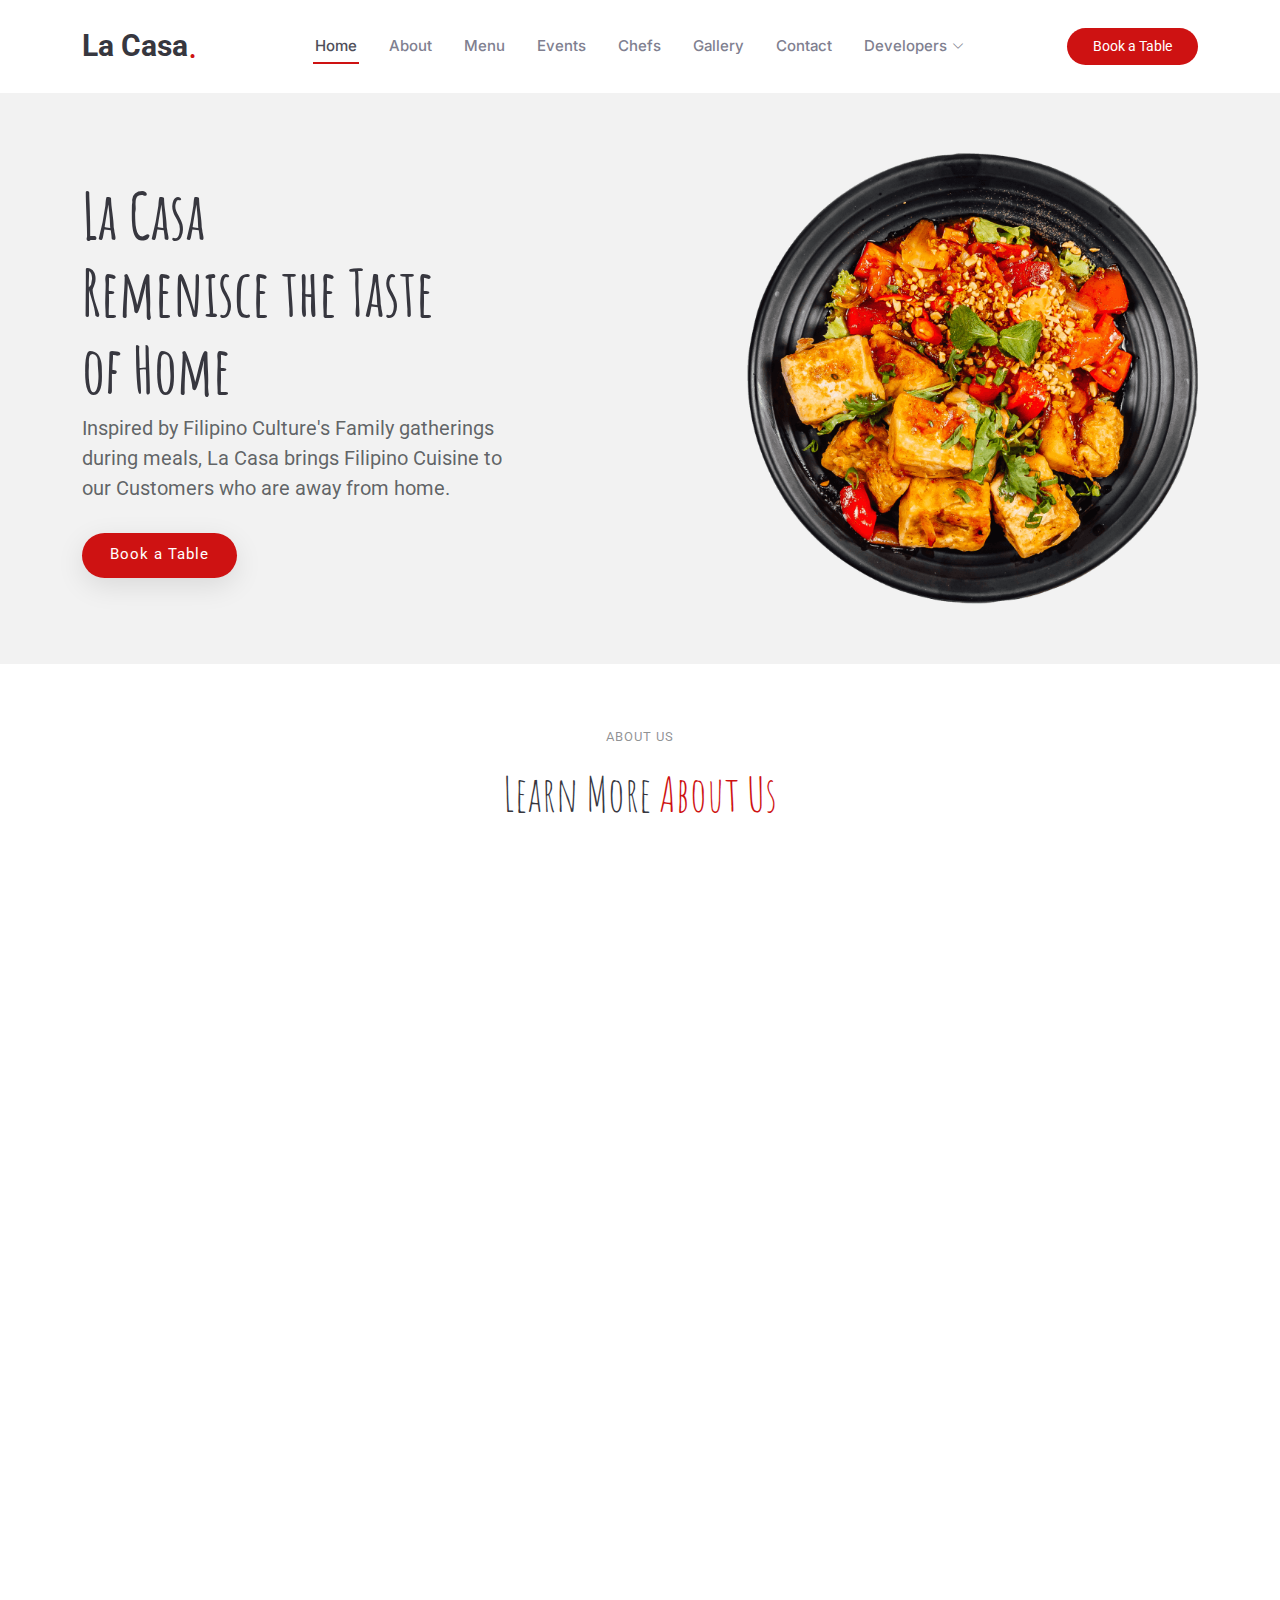
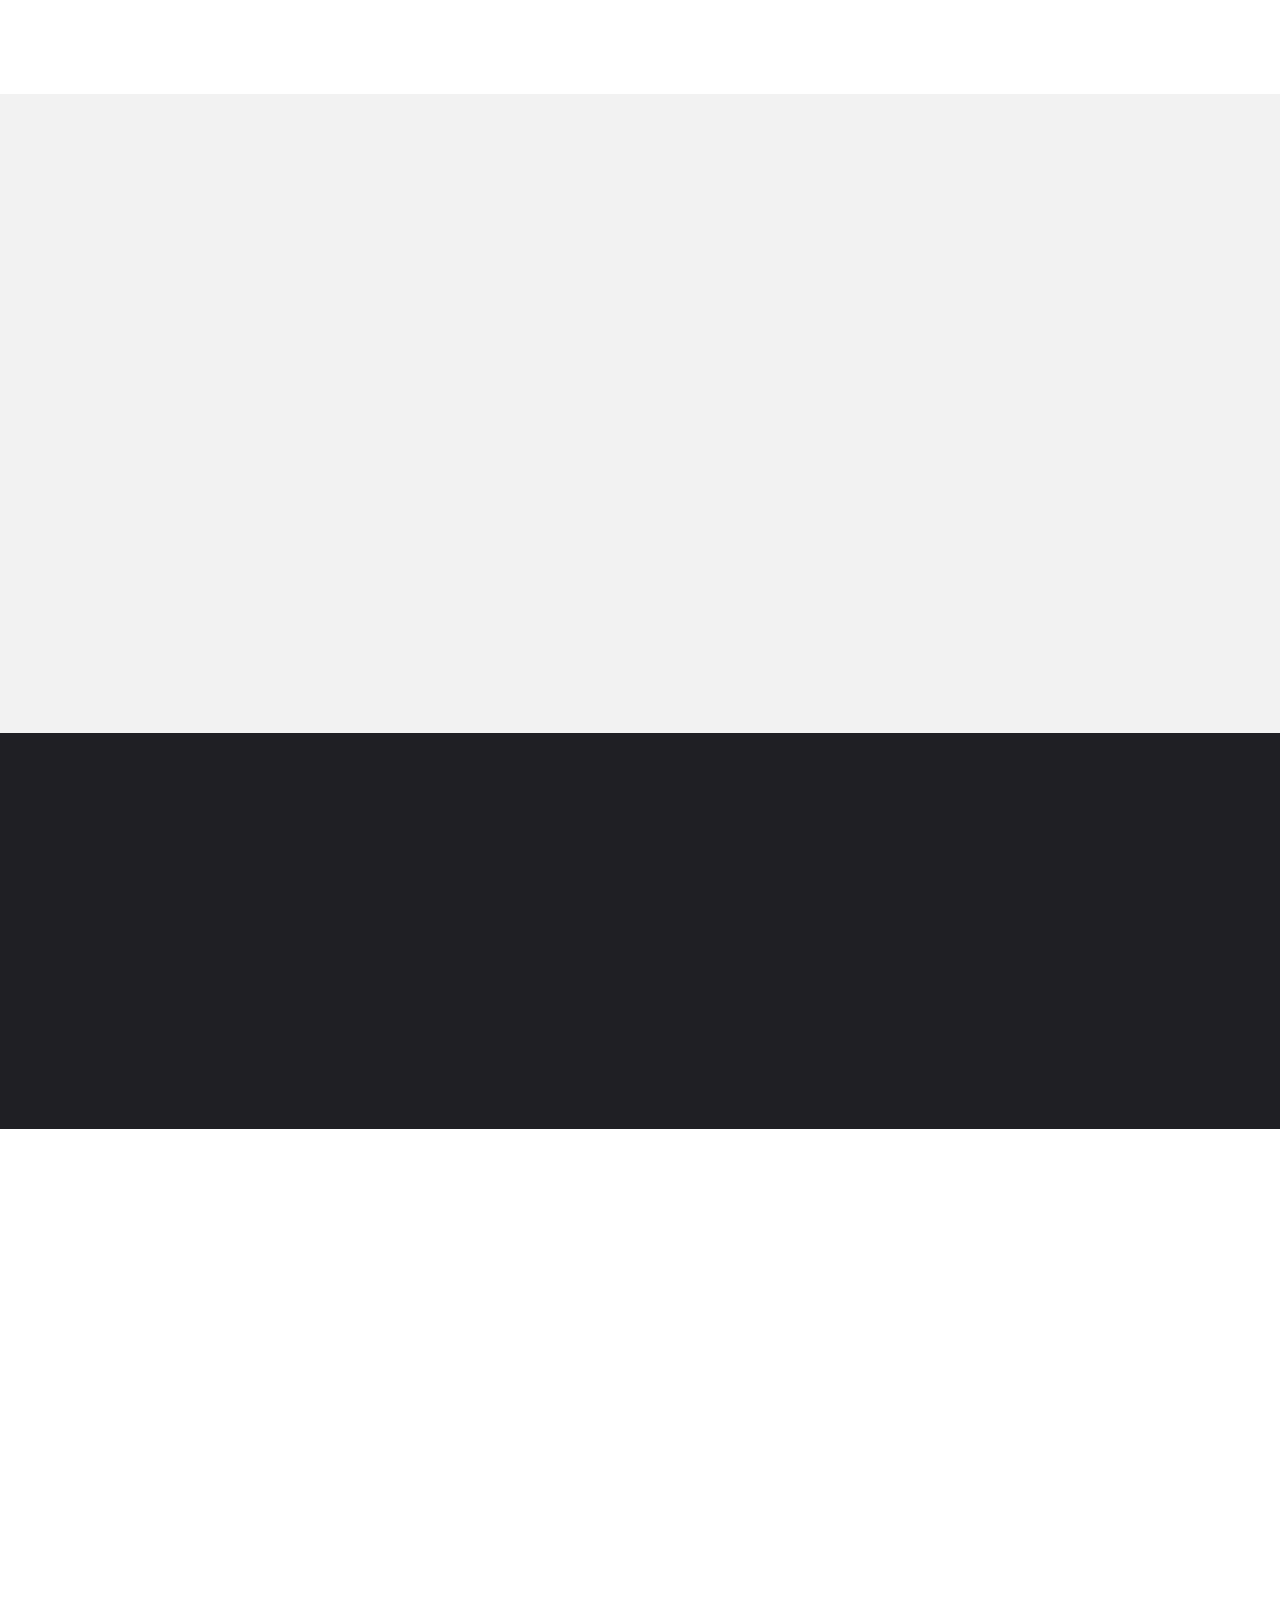
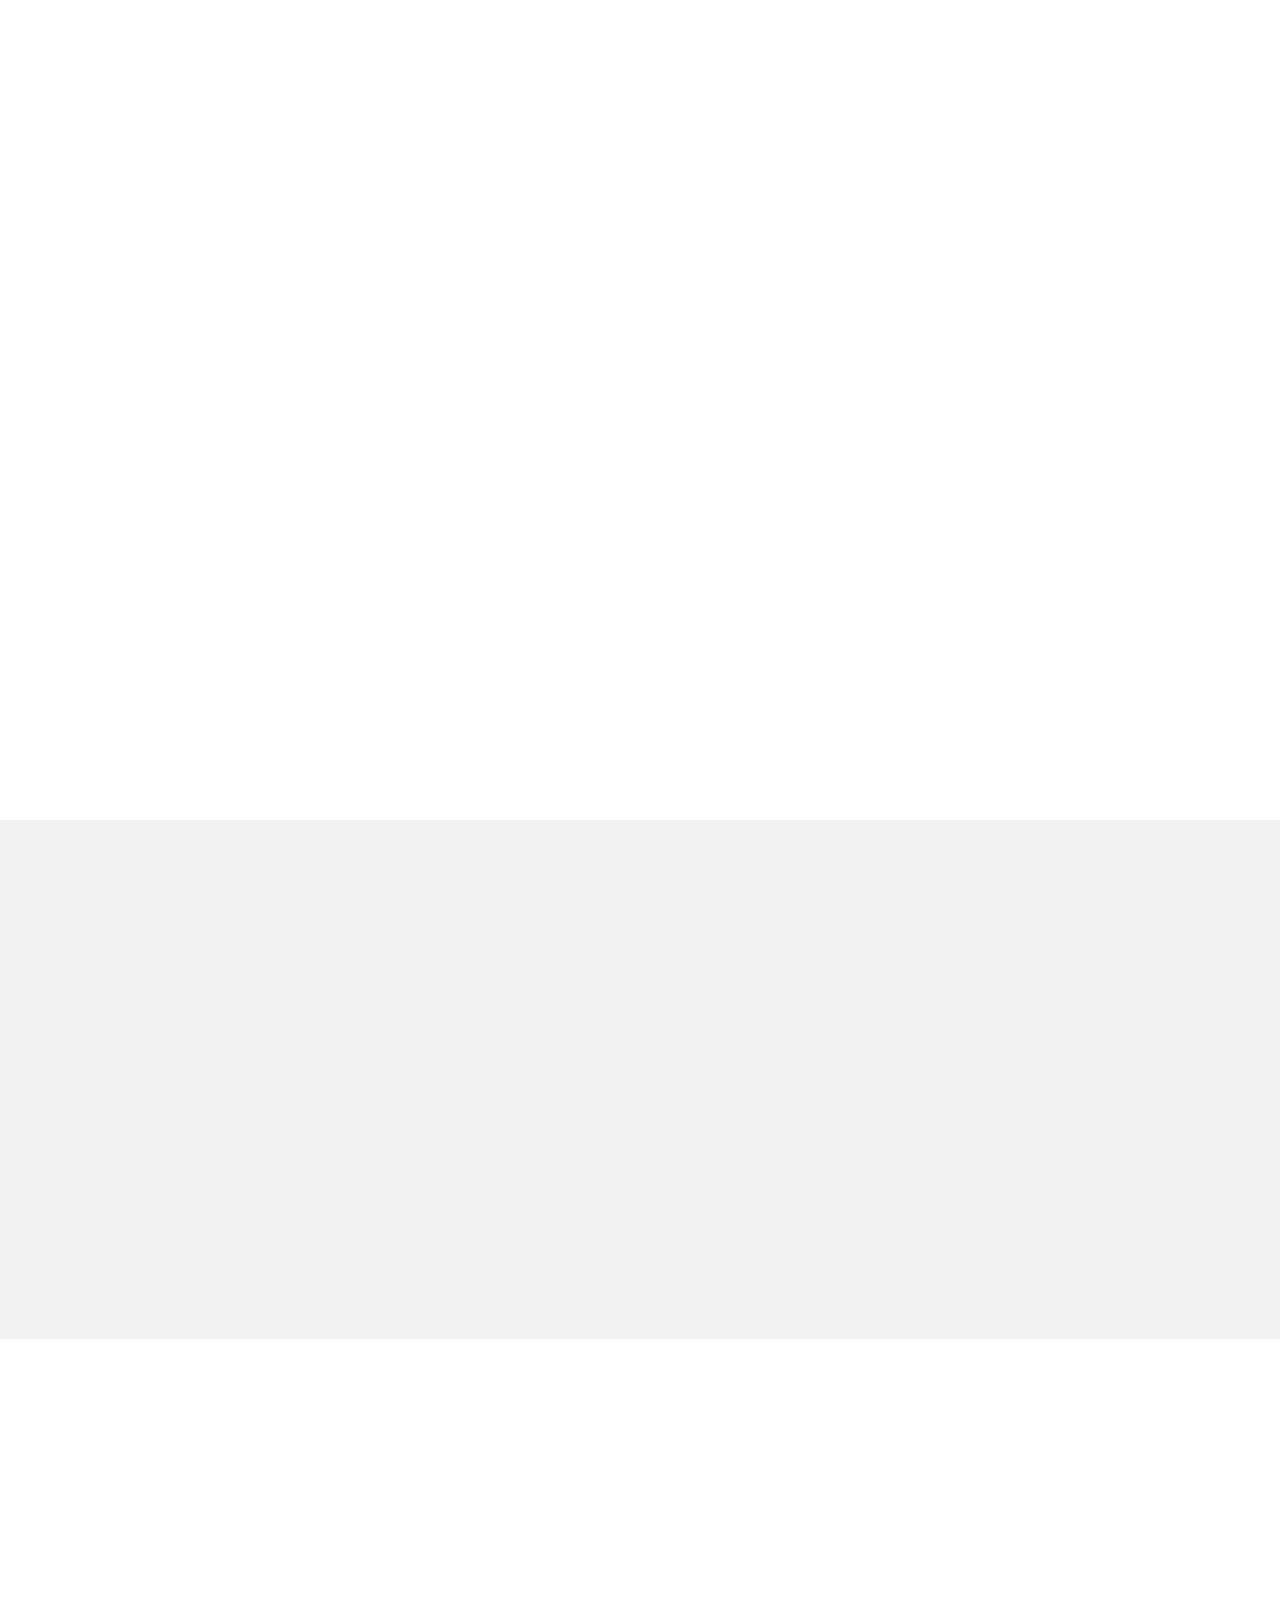
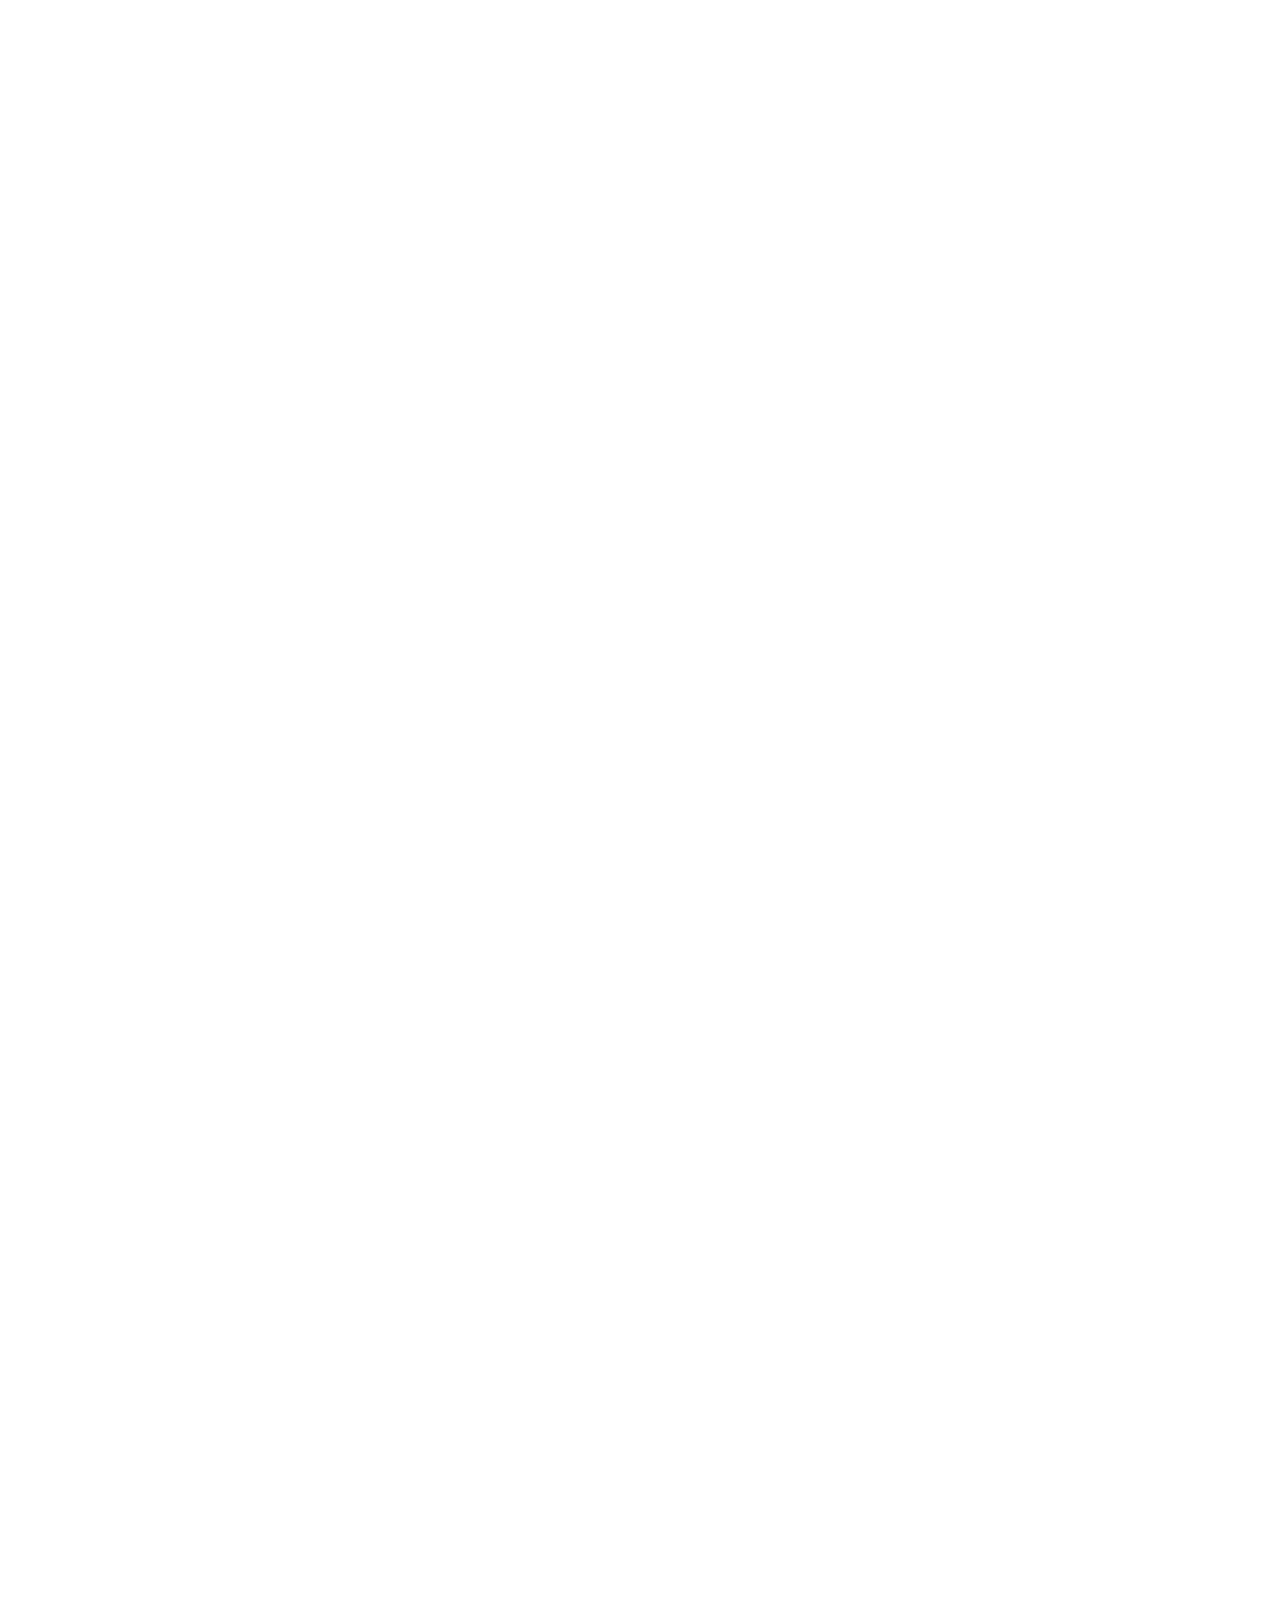
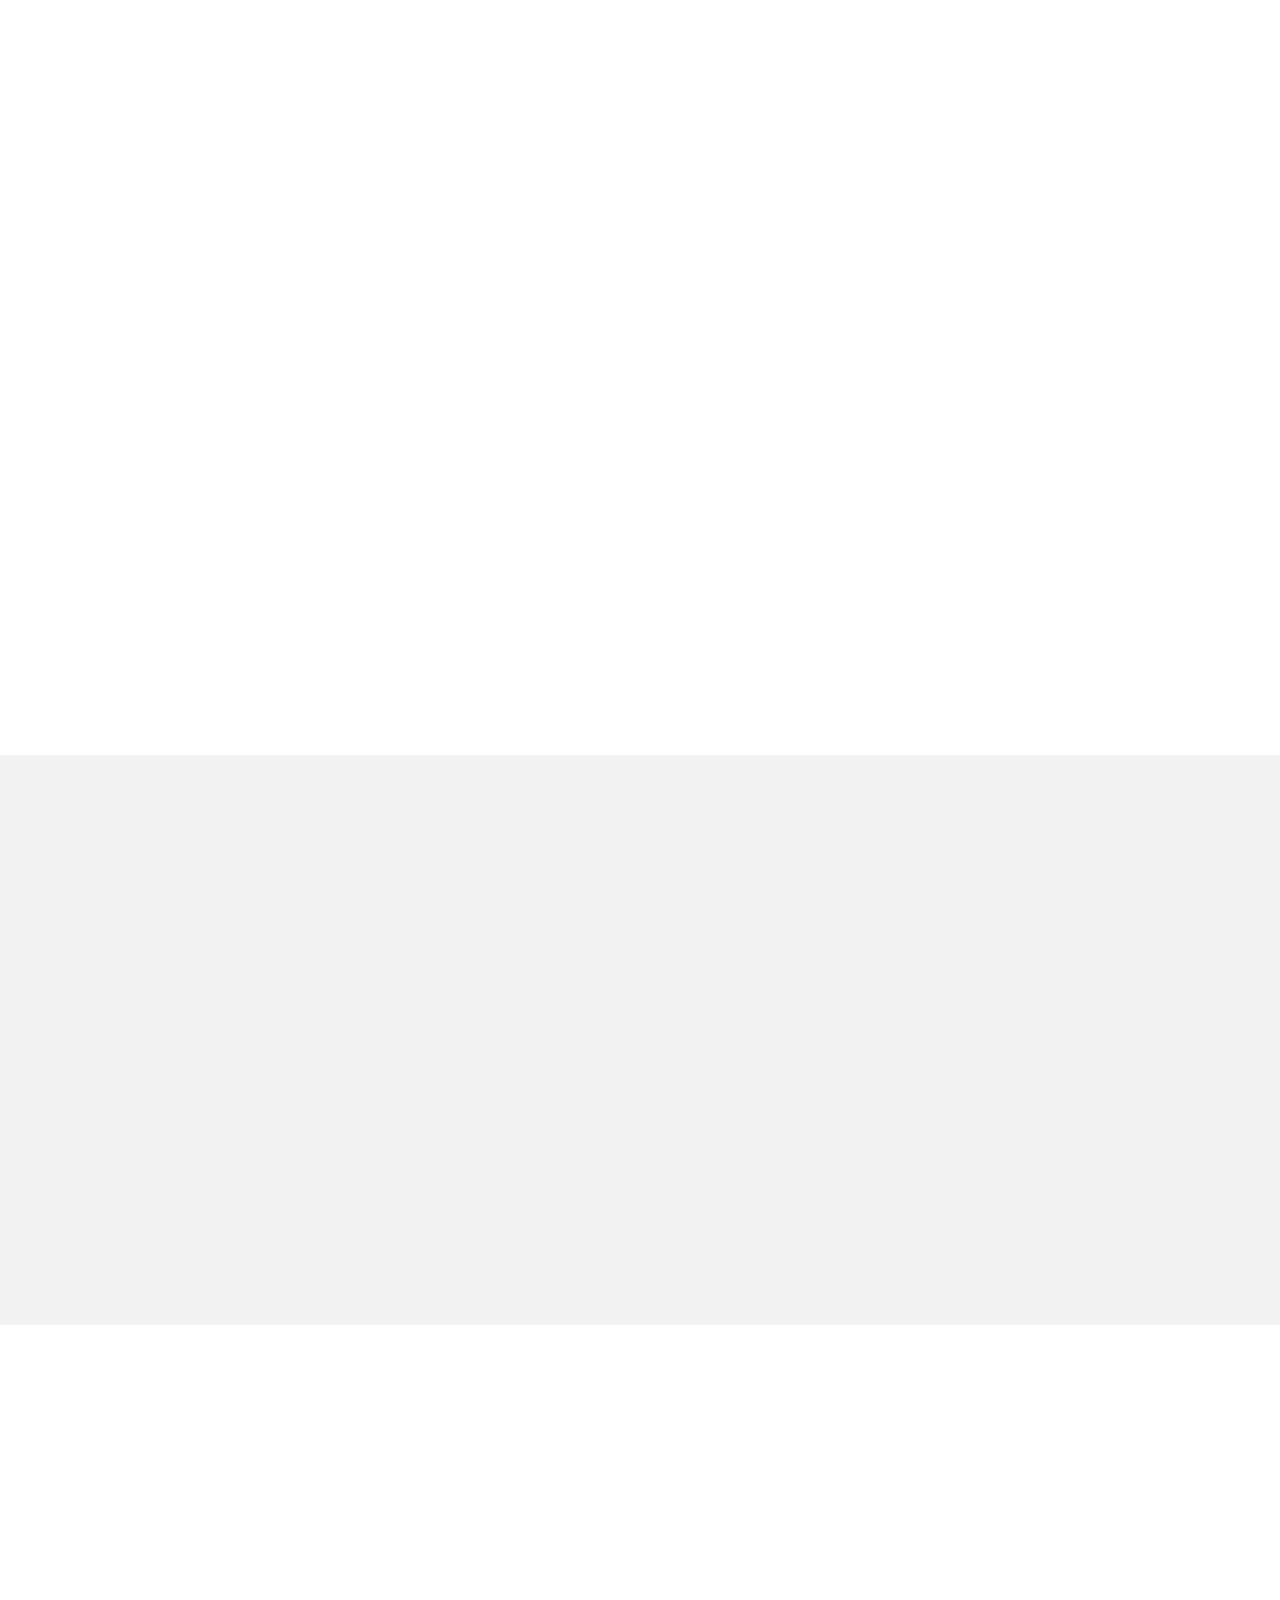
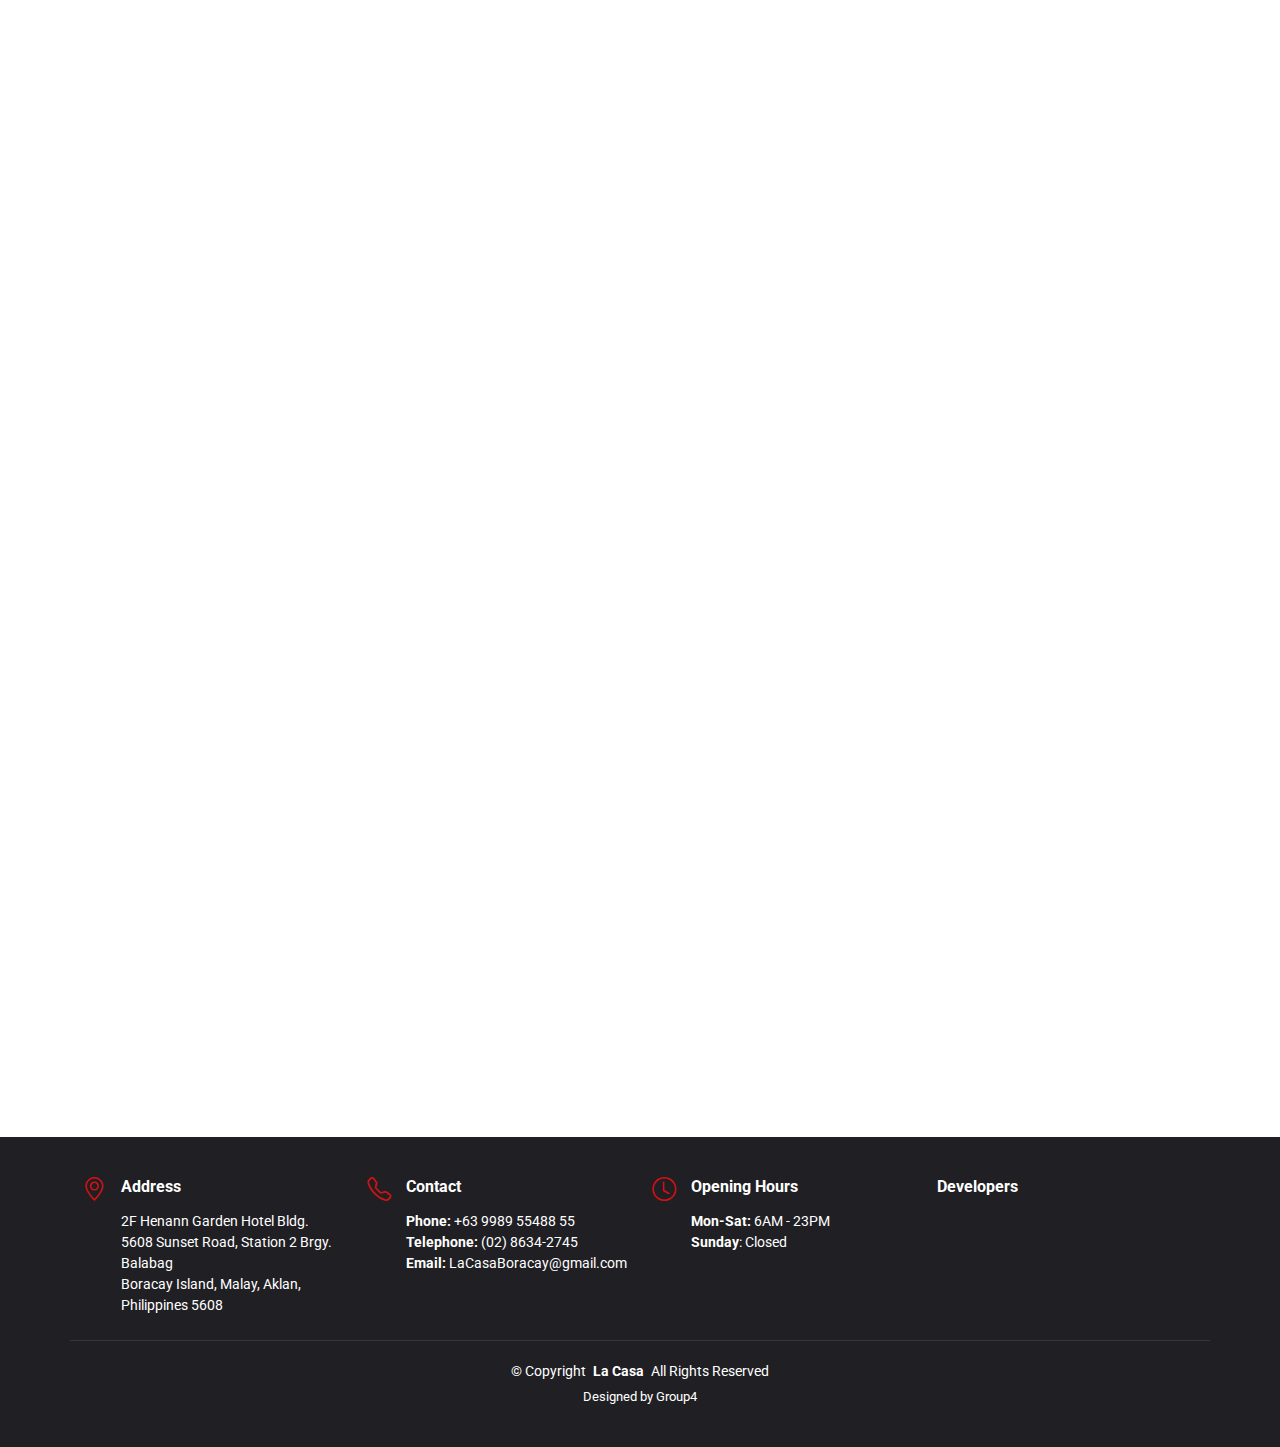
==== commit c398cdd8: "additional menus and ingredients" ====
--- a/Yummy/index.html
+++ b/Yummy/index.html
@@ -294,7 +294,7 @@
                 <a href="assets/img/menu/ALMUSAL/Bangsilog.png" class="glightbox"><img src="assets/img/menu/ALMUSAL/Bangsilog.png" class="menu-img img-fluid" alt=""></a>
                 <h4>Bangsilog</h4>
                 <p class="ingredients">
-                  2 cups of chilled white rice, 3 tablespoons of minced garlic, 1/2 teaspoon of salt, 1 piece baby boneless bangus (milkfish), 1 egg, cooked sunny side up, cooking oil
+                  Fried bangus (milkfish), garlic rice, and fried egg.
                 </p>
                 <p class="price">
                   ₱65.00
@@ -305,7 +305,7 @@
                 <a href="assets/img/menu/ALMUSAL/Danggitsilog.png" class="glightbox"><img src="assets/img/menu/ALMUSAL/Danggitsilog.png" class="menu-img img-fluid" alt=""></a>
                 <h4>Danggitsilog </h4>
                 <p class="ingredients">
-                  12 pieces dried danggit, ½ cup cooking oil, 3 cups garlic fried rice, 1 egg, cooked sunny side up
+                  Fried danggit (dried rabbitfish), garlic rice, and fried egg. 
                 </p>
                 </p>
                 <p class="price">
@@ -317,7 +317,7 @@
                 <a href="assets/img/menu/ALMUSAL/Longsilog.png" class="glightbox"><img src="assets/img/menu/ALMUSAL/Longsilog.png" class="menu-img img-fluid" alt=""></a>
                 <h4>Longsilog</h4>
                 <p class="ingredients">
-                  3 pieces Filipino longganisa, ½ cup cooking oil, 3 cups garlic fried rice, 1 egg, cooked sunny side up
+                  Longganisa (Filipino sausage), garlic rice, and fried egg. 
                 </p>
                 <p class="price">
                   ₱65.00
@@ -328,7 +328,7 @@
                 <a href="assets/img/menu/ALMUSAL/Spamsilog.png" class="glightbox"><img src="assets/img/menu//ALMUSAL/Spamsilog.png" class="menu-img img-fluid" alt=""></a>
                 <h4>Spamsilog</h4>
                 <p class="ingredients">
-                  9 slices of SPAM, ½ cup cooking oil, 3 cups garlic fried rice, 1 egg, cooked sunny side up
+                  Spam, garlic rice, and fried egg.
                 <p class="price">
                   ₱80.00
                 </p>
@@ -338,7 +338,7 @@
                 <a href="assets/img/menu/ALMUSAL/Tapsilog.png" class="glightbox"><img src="assets/img/menu/ALMUSAL/Tapsilog.png" class="menu-img img-fluid" alt=""></a>
                 <h4>Tapsilog</h4>
                 <p class="ingredients">
-                  ½ kg beef sirloin, ¼ cup soy sauce, ½ tsp black pepper, ¼ tsp salt, 3 cups garlic fried rice, 1 egg, cooked sunny side up
+                  Beef tapa, garlic rice, and fried egg. 
                 </p>
                 <p class="price">
                   ₱75.00
@@ -349,7 +349,7 @@
                 <a href="assets/img/menu/ALMUSAL/Tocilog.png" class="glightbox"><img src="assets/img/menu/ALMUSAL/Tocilog.png" class="menu-img img-fluid" alt=""></a>
                 <h4>Tocilog</h4>
                 <p class="ingredients">
-                  ½ kg pork belly, 1 tbsp soy sauce, ½ tsp salt, 1 tbsp cooking oil, 3 cups garlic fried rice, 1 egg, cooked sunny side up
+                  Tocino, garlic rice, and fried egg.
                 </p>
                 <p class="price">
                   ₱70.00
@@ -357,7 +357,7 @@
               </div><!-- Menu Item -->
 
             </div>
-          </div><!-- End Starter Menu Content -->
+          </div><!-- End Almusal Menu Content -->
 
           <div class="tab-pane fade" id="menu-breakfast">
 
@@ -422,7 +422,7 @@
                   Pork belly, Salt, Pepper, Water, Cooking oil
                 </p>
                 <p class="price">
-                  ₱100.00
+                  ₱120.00
                 </p>
               </div><!-- Menu Item -->
 
@@ -437,8 +437,41 @@
                 </p>
               </div><!-- Menu Item -->
 
-            </div>
-          </div><!-- End Breakfast Menu Content -->
+              <div class="col-lg-4 menu-item">
+                <a href="assets/img/menu/TANGHALIAN/Tinola.png" class="glightbox"><img src="assets/img/menu/TANGHALIAN/Tinola.png" class="menu-img img-fluid" alt=""></a>
+                <h4>Tinola</h4>
+                <p class="ingredients">
+                  A ginger-based chicken soup with papaya, chili leaves, and fish sauce.
+                </p>
+                <p class="price">
+                  ₱120.00
+                </p>
+              </div><!-- Menu Item -->
+
+              <div class="col-lg-4 menu-item">
+                <a href="assets/img/menu/TANGHALIAN/Sinigang na Baboy.png" class="glightbox"><img src="assets/img/menu/TANGHALIAN/Sinigang na Baboy.png" class="menu-img img-fluid" alt=""></a>
+                <h4>Sinigang na Baboy</h4>
+                <p class="ingredients">
+                  A sour pork soup made with tamarind and various vegetables like kangkong, sitaw, and labanos.
+                </p>
+                <p class="price">
+                  ₱120.00
+                </p>
+              </div><!-- Menu Item -->
+
+              <div class="col-lg-4 menu-item">
+                <a href="assets/img/menu/TANGHALIAN/Pansit Canton.png" class="glightbox"><img src="assets/img/menu/TANGHALIAN/Pansit Canton.png" class="menu-img img-fluid" alt=""></a>
+                <h4>Pansit Canton</h4>
+                <p class="ingredients">
+                  Stir-fried noodles with pork, shrimp, vegetables, and soy sauce.
+                </p>
+                <p class="price">
+                  ₱100.00
+                </p>
+              </div><!-- Menu Item -->
+
+            </div>
+          </div><!-- End Tanghalian Menu Content -->
 
           <div class="tab-pane fade" id="menu-lunch">
 
@@ -515,8 +548,41 @@
                 </p>
               </div><!-- Menu Item -->
 
-            </div>
-          </div><!-- End Lunch Menu Content -->
+              <div class="col-lg-4 menu-item">
+                <a href="assets/img/menu/HAPUNAN/Sisig na Bangus.png" class="glightbox"><img src="assets/img/menu/HAPUNAN/Sisig na Bangus.png" class="menu-img img-fluid" alt=""></a>
+                <h4>Sisig na Bangus</h4>
+                <p class="ingredients">
+                  A crispy, sizzling bangus dish with onions, chili, and a tangy dressing.
+                </p>
+                <p class="price">
+                  ₱110.00
+                </p>
+              </div><!-- Menu Item -->
+
+              <div class="col-lg-4 menu-item">
+                <a href="assets/img/menu/HAPUNAN/Sinigang na Hipon.png" class="glightbox"><img src="assets/img/menu/HAPUNAN/Sinigang na Hipon.png" class="menu-img img-fluid" alt=""></a>
+                <h4>Sinigang na hipon</h4>
+                <p class="ingredients">
+                  A sour shrimp soup with vegetables like kangkong, sitaw, and eggplant.
+                </p>
+                <p class="price">
+                  ₱100.00
+                </p>
+              </div><!-- Menu Item -->
+
+              <div class="col-lg-4 menu-item">
+                <a href="assets/img/menu/HAPUNAN/Pritong Tilapia.png" class="glightbox"><img src="assets/img/menu/HAPUNAN/Pritong Tilapia.png" class="menu-img img-fluid" alt=""></a>
+                <h4>Pritong Tilapia</h4>
+                <p class="ingredients">
+                  Crispy fried Tilapia served with a dipping sauce of soy sauce and calamansi.
+                </p>
+                <p class="price">
+                  ₱110.00
+                </p>
+              </div><!-- Menu Item -->
+
+            </div>
+          </div><!-- End Hapunan Menu Content -->
 
           <div class="tab-pane fade" id="menu-dinner">
 
@@ -550,62 +616,84 @@
               </div><!-- Menu Item -->
 
               <div class="col-lg-4 menu-item">
+                <a href="assets/img/menu/PANGHIMAGAS/Cassava Cake.png" class="glightbox"><img src="assets/img/menu/PANGHIMAGAS/Cassava Cake.png" class="menu-img img-fluid" alt=""></a>
+                <h4>Cassava Cake</h4>
+                <p class="ingredients">
+                  Grated cassava, coconut milk, condensed milk, evaporated milk, sugar, butter, eggs, grated cheese, and coconut or evaporated milk for topping.
+                </p>
+                <p class="price">
+                  ₱55.00
+                </p>
+              </div><!-- Menu Item -->
+
+              <div class="col-lg-4 menu-item">
+                <a href="assets/img/menu/PANGHIMAGAS/Leche flan.png" class="glightbox"><img src="assets/img/menu/PANGHIMAGAS/Leche flan.png" class="menu-img img-fluid" alt=""></a>
+                <h4>Leche Flan</h4>
+                <p class="ingredients">
+                  White sugar, Water, 10 egg yolks, condensed milk, evaporated milk, vanilla extract
+                </p>
+                <p class="price">
+                  ₱75.00
+                </p>
+              </div><!-- Menu Item -->
+
+              <div class="col-lg-4 menu-item">
+                <a href="assets/img/menu/PANGHIMAGAS/Maja blanca.png" class="glightbox"><img src="assets/img/menu/PANGHIMAGAS/Maja blanca.png" class="menu-img img-fluid" alt=""></a>
+                <h4>Maja blanca</h4>
+                <p class="ingredients">
+                  Coconut milk, Evaporated milk, Condensed milk, Sweet corn kernels , Sugar, Cornstarch
+                </p>
+                <p class="price">
+                  ₱55.00
+                </p>
+              </div><!-- Menu Item -->
+
+              <div class="col-lg-4 menu-item">
+                <a href="assets/img/menu/PANGHIMAGAS/Puto Bumbong.png" class="glightbox"><img src="assets/img/menu/PANGHIMAGAS/Puto Bumbong.png" class="menu-img img-fluid" alt=""></a>
+                <h4>Puto Bumbong</h4>
+                <p class="ingredients">
+                  Glutinous Rice, Purple Sticky Rice, Butter, Butter, Brown Sugar
+                </p>
+                <p class="price">
+                  ₱65.00  
+                </p>
+              </div><!-- Menu Item -->
+
+              <div class="col-lg-4 menu-item">
                 <a href="assets/img/menu/PANGHIMAGAS/Halo-halo.png" class="glightbox"><img src="assets/img/menu/PANGHIMAGAS/Halo-halo.png" class="menu-img img-fluid" alt=""></a>
                 <h4>Halo-halo</h4>
                 <p class="ingredients">
-                  Sweetened banana, Sweetened jackfruit, Sweetened red beans, Sweetened white beans, Nata de coco, kaong, Macapuno strips, Gulaman
-                </p>
-                <p class="price">
-                  ₱55.00
-                </p>
-              </div><!-- Menu Item -->
-
-              <div class="col-lg-4 menu-item">
-                <a href="assets/img/menu/PANGHIMAGAS/Leche flan.png" class="glightbox"><img src="assets/img/menu/PANGHIMAGAS/Leche flan.png" class="menu-img img-fluid" alt=""></a>
-                <h4>Leche Flan</h4>
-                <p class="ingredients">
-                  White sugar, Water, 10 egg yolks, condensed milk, evaporated milk, vanilla extract
-                </p>
-                <p class="price">
-                  ₱75.00
-                </p>
-              </div><!-- Menu Item -->
-
-              <div class="col-lg-4 menu-item">
-                <a href="assets/img/menu/PANGHIMAGAS/Maja blanca.png" class="glightbox"><img src="assets/img/menu/PANGHIMAGAS/Maja blanca.png" class="menu-img img-fluid" alt=""></a>
-                <h4>Maja blanca</h4>
-                <p class="ingredients">
-                  Coconut milk, Evaporated milk, Condensed milk, Sweet corn kernels , Sugar, Cornstarch
-                </p>
-                <p class="price">
-                  ₱55.00
-                </p>
-              </div><!-- Menu Item -->
-
-              <div class="col-lg-4 menu-item">
-                <a href="assets/img/menu/PANGHIMAGAS/Puto Bumbong.png" class="glightbox"><img src="assets/img/menu/PANGHIMAGAS/Puto Bumbong.png" class="menu-img img-fluid" alt=""></a>
-                <h4>Puto Bumbong</h4>
-                <p class="ingredients">
-                  Glutinous Rice, Purple Sticky Rice, Butter, Butter, Brown Sugar
+                  Crushed ice, evaporated milk, sweetened banana, jackfruit, red mung beans, white beans, macapuno, kaong, nata de coco, ube ice cream, leche flan, ube.
+                </p>
+                <p class="price">
+                  ₱85.00  
+                </p>
+              </div><!-- Menu Item -->
+
+              <div class="col-lg-4 menu-item">
+                <a href="assets/img/menu/PANGHIMAGAS/Turon.png" class="glightbox"><img src="assets/img/menu/PANGHIMAGAS/Turon.png" class="menu-img img-fluid" alt=""></a>
+                <h4>Turon</h4>
+                <p class="ingredients">
+                  Sliced saba bananas, lumpia wrappers, brown sugar, and cooking oil.
+                </p>
+                <p class="price">
+                  ₱15.00  
+                </p>
+              </div><!-- Menu Item -->
+
+              <div class="col-lg-4 menu-item">
+                <a href="assets/img/menu/PANGHIMAGAS/Ube Halaya.png" class="glightbox"><img src="assets/img/menu/PANGHIMAGAS/Ube Halaya.png" class="menu-img img-fluid" alt=""></a>
+                <h4>Ube Halaya</h4>
+                <p class="ingredients">
+                  Grated ube (purple yam), coconut milk, condensed milk, evaporated milk, butter, and sugar.
                 </p>
                 <p class="price">
                   ₱65.00  
                 </p>
               </div><!-- Menu Item -->
 
-              <div class="col-lg-4 menu-item">
-                <a href="assets/img/menu/PANGHIMAGAS/Puto Bumbong.png" class="glightbox"><img src="assets/img/menu/PANGHIMAGAS/Puto Bumbong.png" class="menu-img img-fluid" alt=""></a>
-                <h4>Puto Bumbong</h4>
-                <p class="ingredients">
-                  Glutinous Rice, Purple Sticky Rice, Butter, Butter, Brown Sugar
-                </p>
-                <p class="price">
-                  ₱65.00  
-                </p>
-              </div><!-- Menu Item -->
-
-            </div>
-          </div><!-- End Dinner Menu Content -->
+            </div>
+          </div><!-- End Panghimagas Menu Content -->
 
         </div>
 
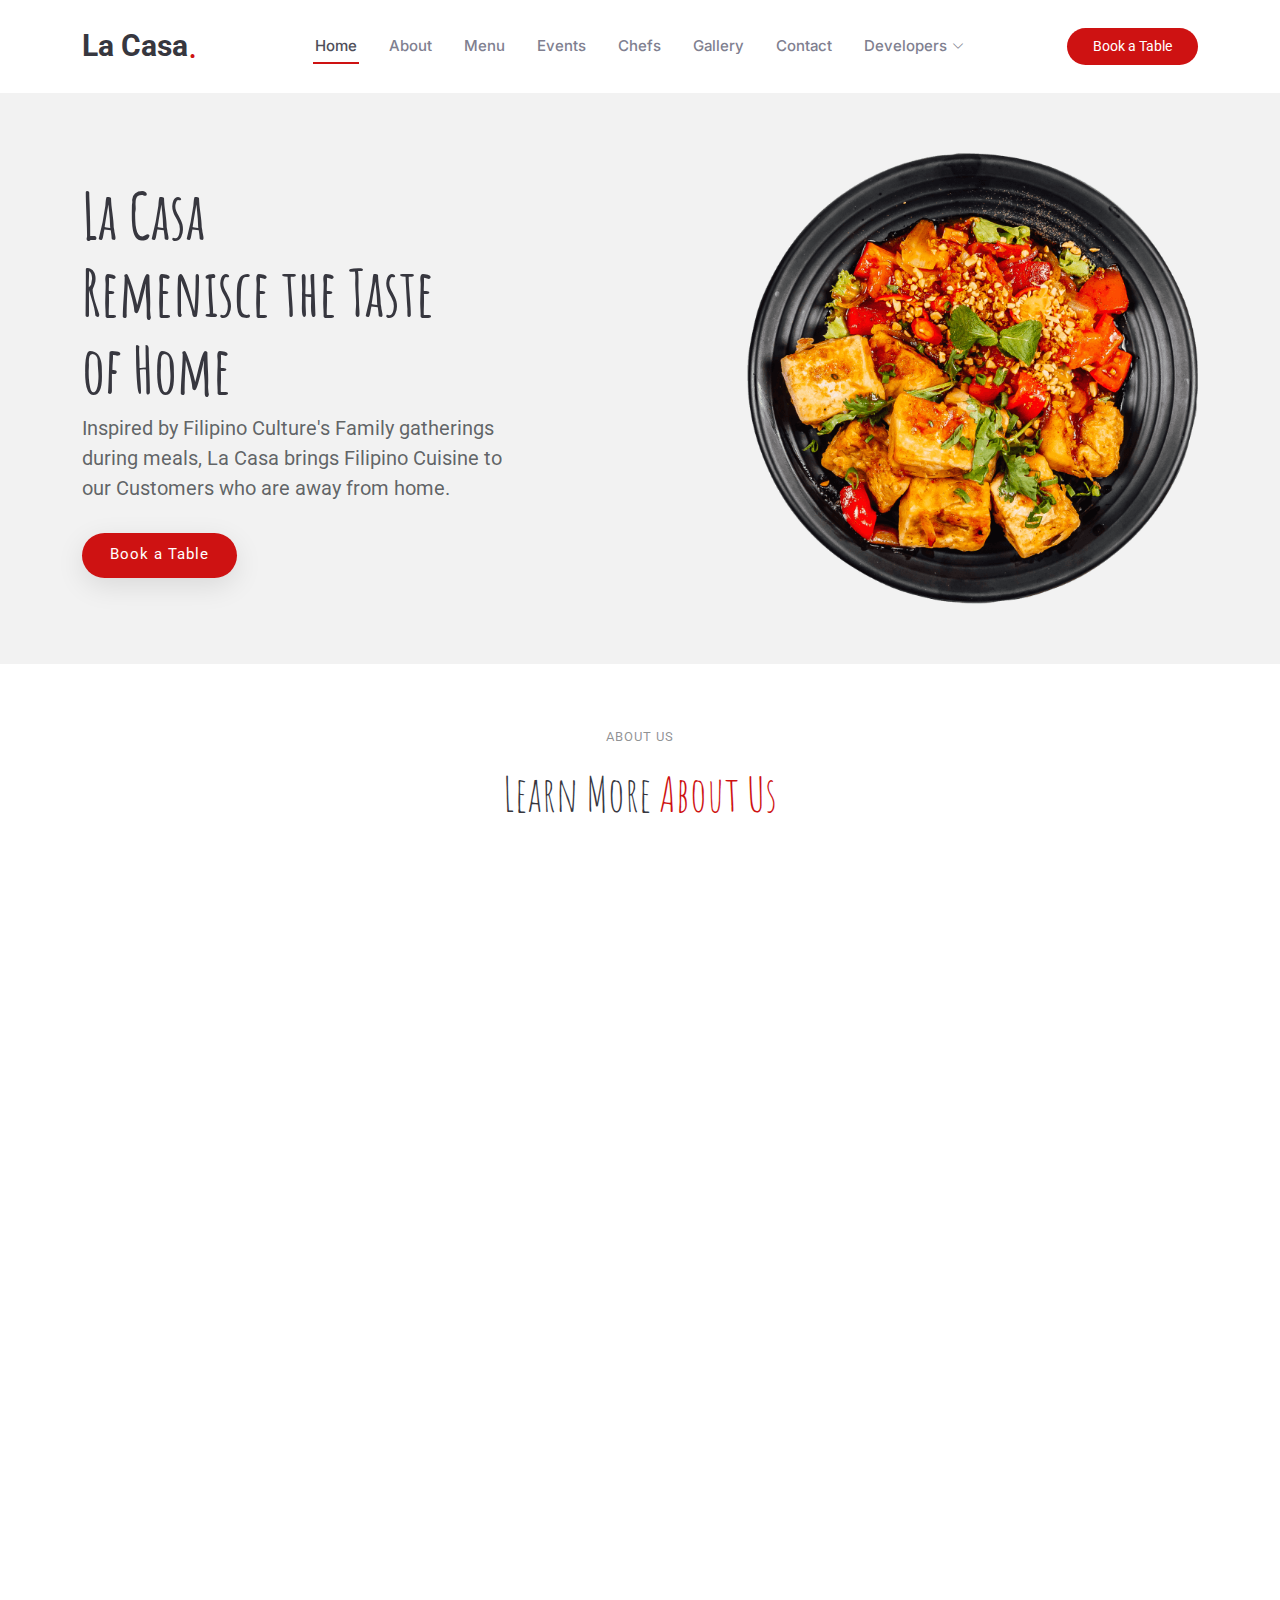
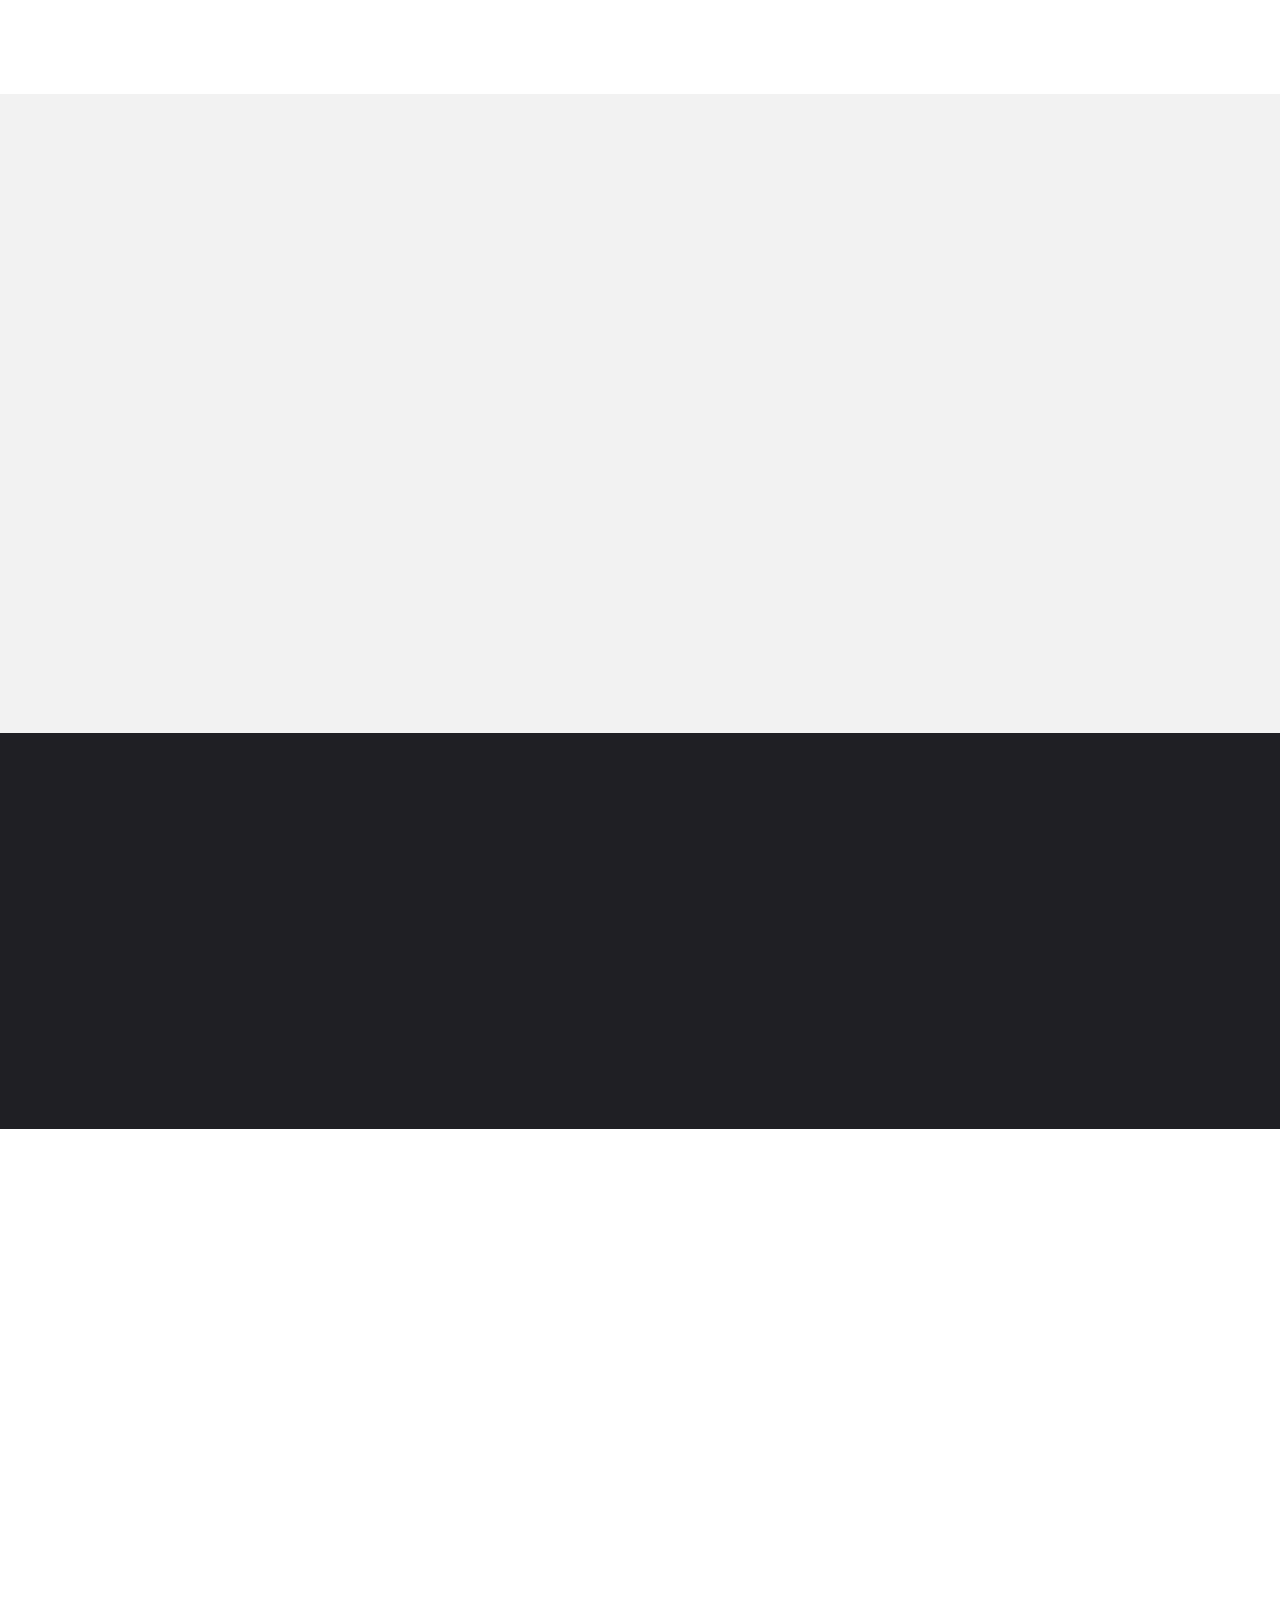
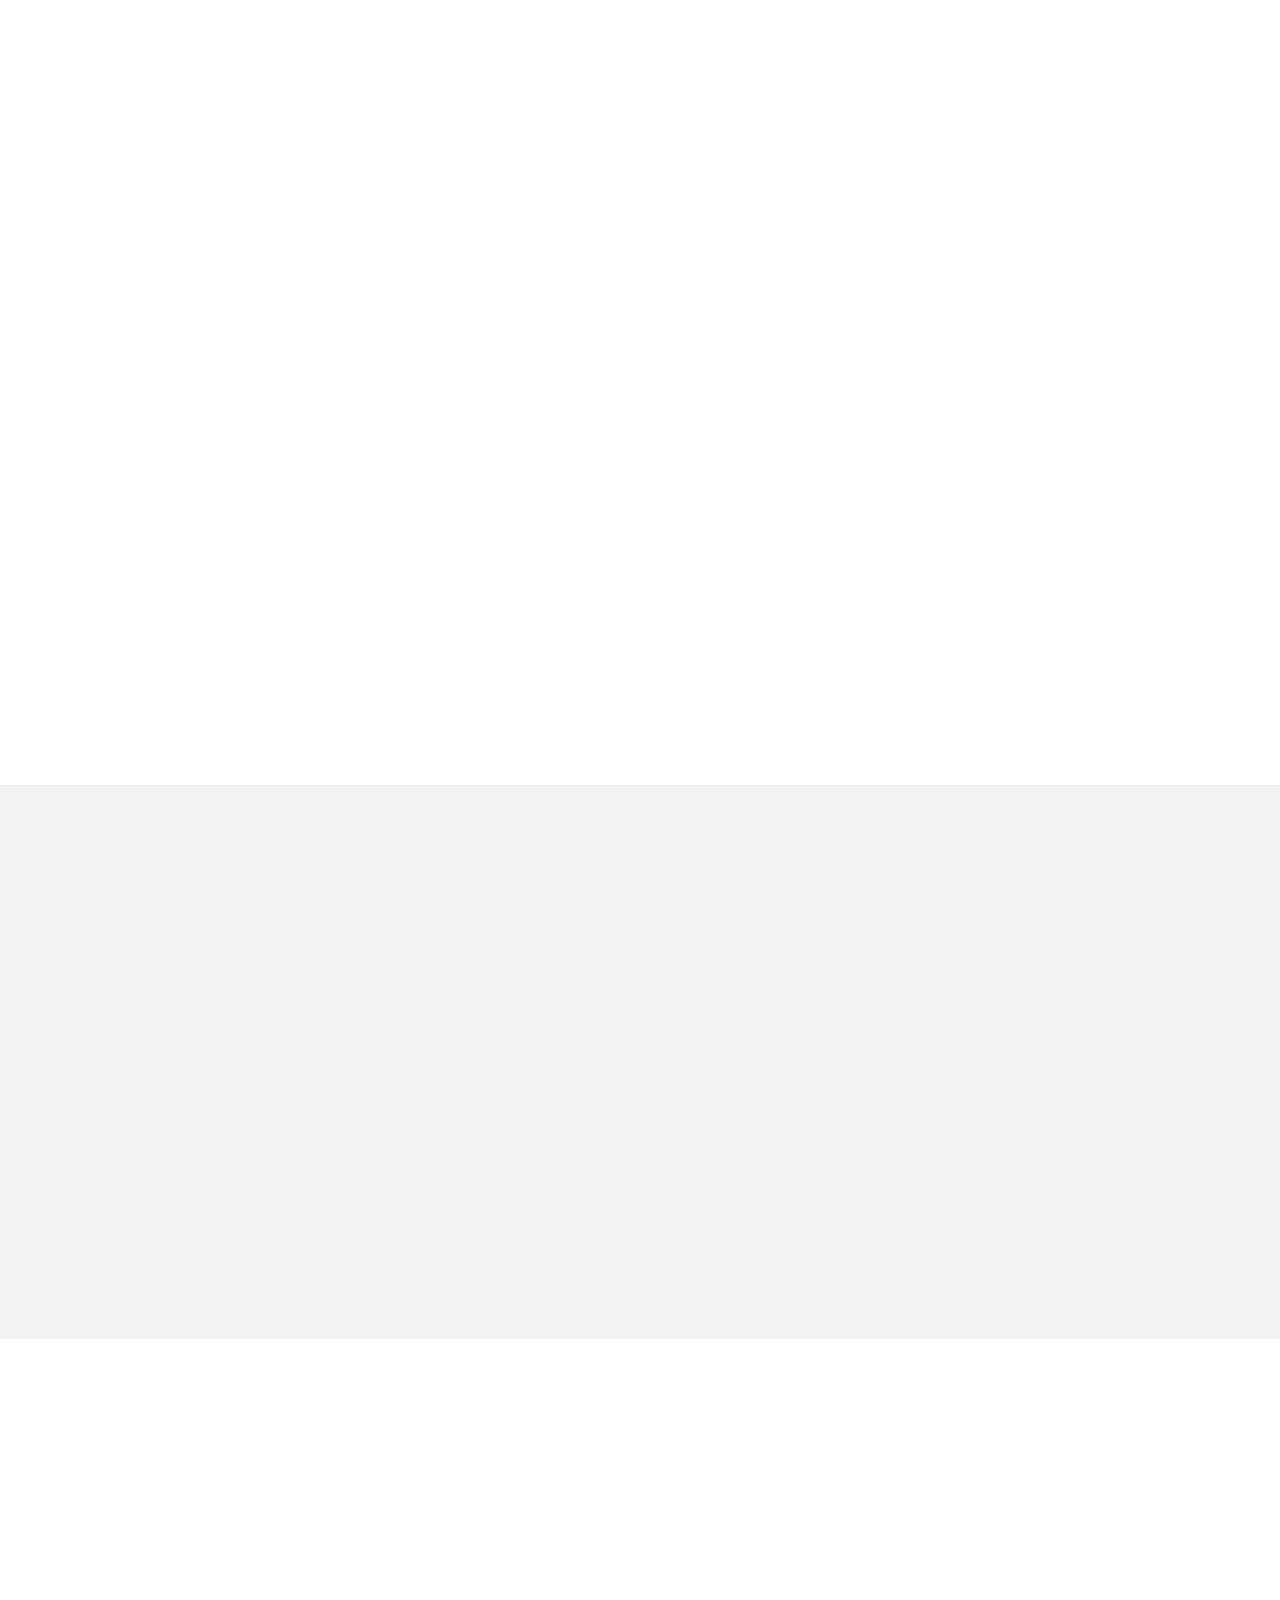
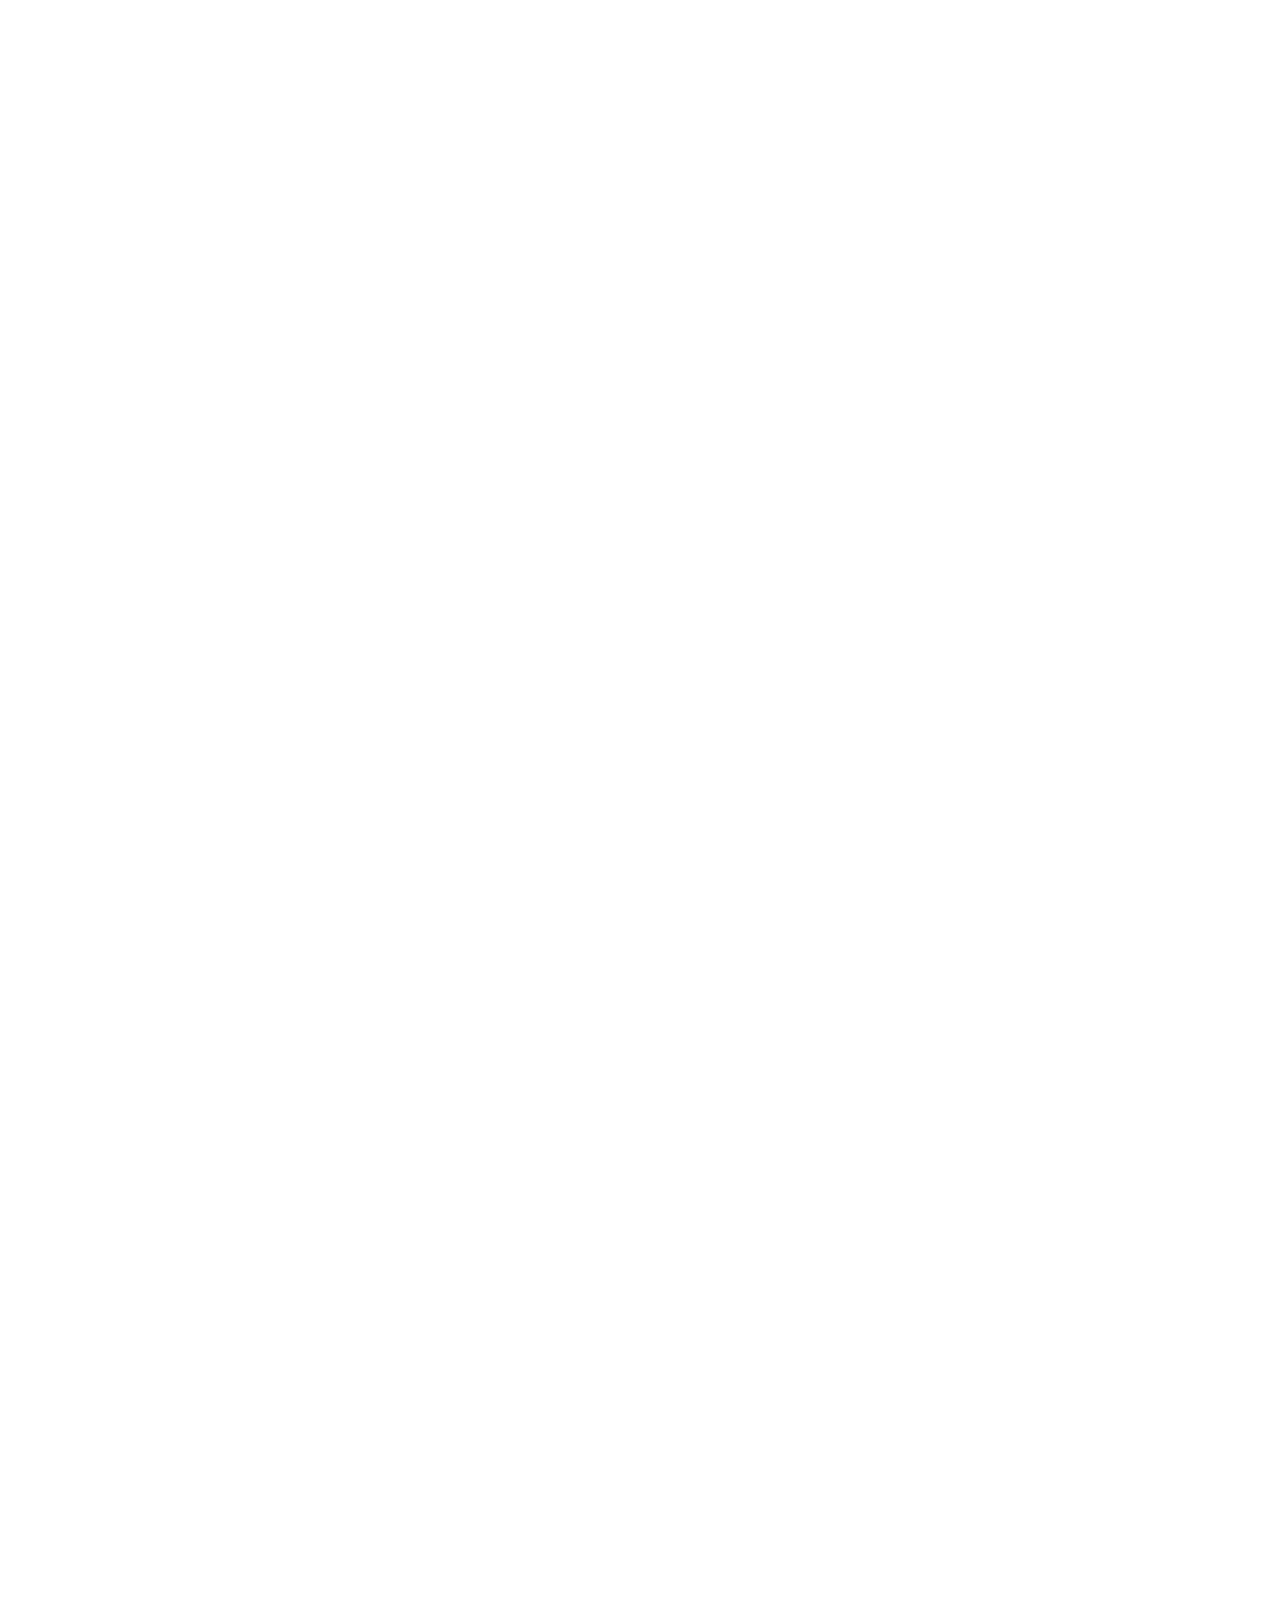
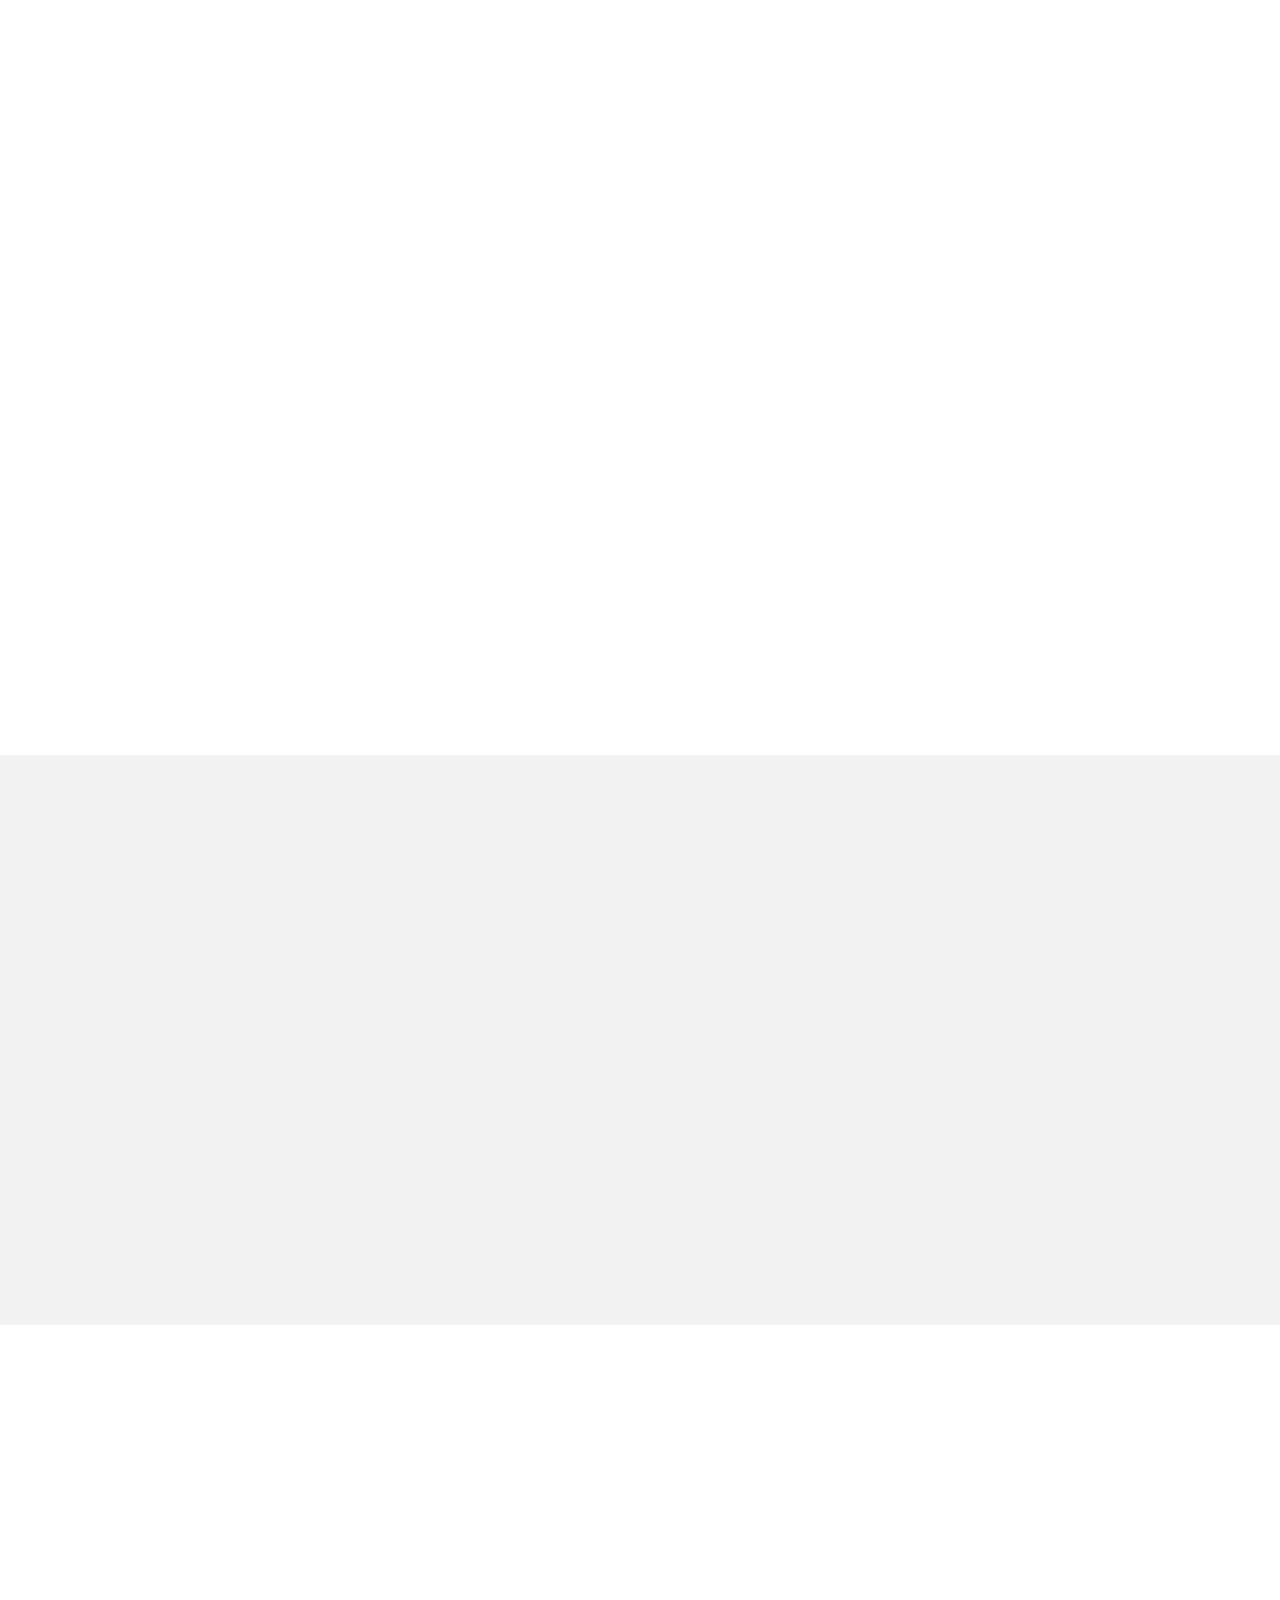
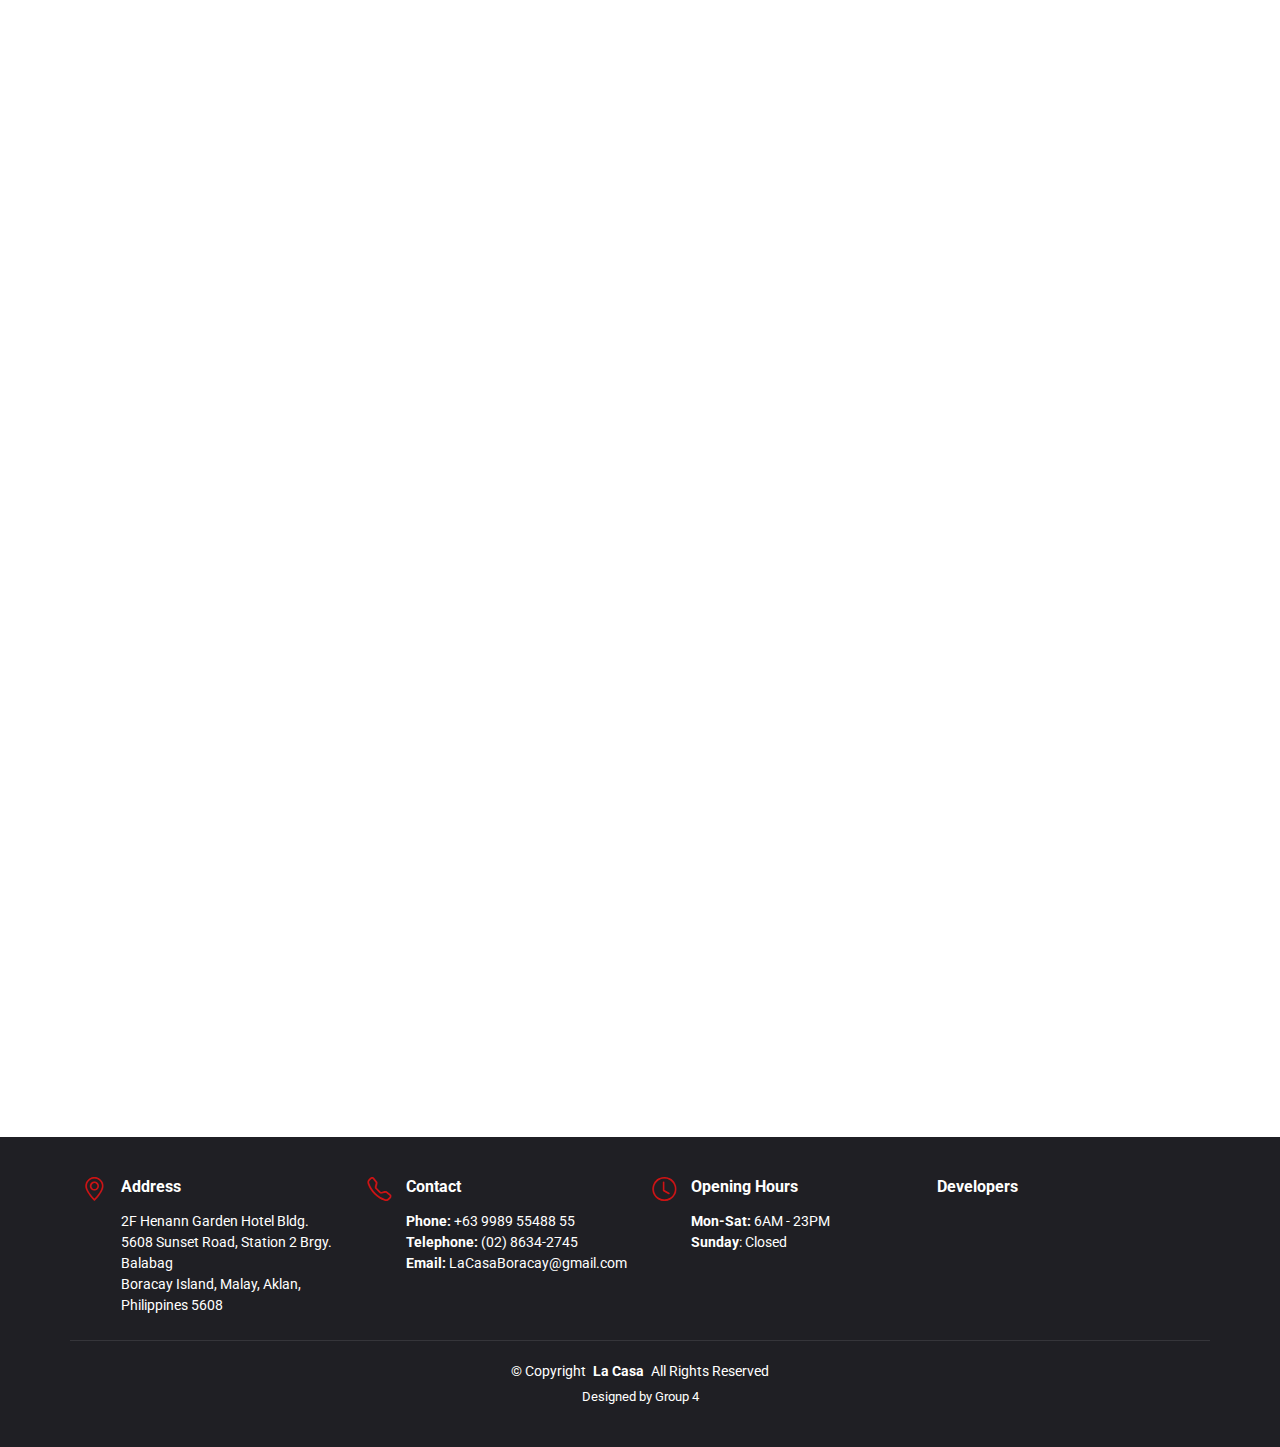
==== commit 38ef0d34: "pinalitan ko an sa review part and i change the pic also" ====
--- a/Yummy/index.html
+++ b/Yummy/index.html
@@ -291,73 +291,73 @@
             <div class="row gy-5">
 
               <div class="col-lg-4 menu-item">
-                <a href="assets/img/menu/ALMUSAL/Bangsilog.png" class="glightbox"><img src="assets/img/menu/ALMUSAL/Bangsilog.png" class="menu-img img-fluid" alt=""></a>
-                <h4>Bangsilog</h4>
-                <p class="ingredients">
-                  Fried bangus (milkfish), garlic rice, and fried egg.
-                </p>
-                <p class="price">
-                  ₱65.00
-                </p>
-              </div><!-- Menu Item -->
-
-              <div class="col-lg-4 menu-item">
-                <a href="assets/img/menu/ALMUSAL/Danggitsilog.png" class="glightbox"><img src="assets/img/menu/ALMUSAL/Danggitsilog.png" class="menu-img img-fluid" alt=""></a>
-                <h4>Danggitsilog </h4>
-                <p class="ingredients">
-                  Fried danggit (dried rabbitfish), garlic rice, and fried egg. 
-                </p>
-                </p>
-                <p class="price">
-                  ₱70.00
-                </p>
-              </div><!-- Menu Item -->
-
-              <div class="col-lg-4 menu-item">
-                <a href="assets/img/menu/ALMUSAL/Longsilog.png" class="glightbox"><img src="assets/img/menu/ALMUSAL/Longsilog.png" class="menu-img img-fluid" alt=""></a>
-                <h4>Longsilog</h4>
-                <p class="ingredients">
-                  Longganisa (Filipino sausage), garlic rice, and fried egg. 
-                </p>
-                <p class="price">
-                  ₱65.00
-                </p>
-              </div><!-- Menu Item -->
-
-              <div class="col-lg-4 menu-item">
-                <a href="assets/img/menu/ALMUSAL/Spamsilog.png" class="glightbox"><img src="assets/img/menu//ALMUSAL/Spamsilog.png" class="menu-img img-fluid" alt=""></a>
-                <h4>Spamsilog</h4>
-                <p class="ingredients">
-                  Spam, garlic rice, and fried egg.
-                <p class="price">
-                  ₱80.00
-                </p>
-              </div><!-- Menu Item -->
-
-              <div class="col-lg-4 menu-item">
-                <a href="assets/img/menu/ALMUSAL/Tapsilog.png" class="glightbox"><img src="assets/img/menu/ALMUSAL/Tapsilog.png" class="menu-img img-fluid" alt=""></a>
-                <h4>Tapsilog</h4>
-                <p class="ingredients">
-                  Beef tapa, garlic rice, and fried egg. 
-                </p>
-                <p class="price">
-                  ₱75.00
-                </p>
-              </div><!-- Menu Item -->
-
-              <div class="col-lg-4 menu-item">
-                <a href="assets/img/menu/ALMUSAL/Tocilog.png" class="glightbox"><img src="assets/img/menu/ALMUSAL/Tocilog.png" class="menu-img img-fluid" alt=""></a>
-                <h4>Tocilog</h4>
-                <p class="ingredients">
-                  Tocino, garlic rice, and fried egg.
-                </p>
-                <p class="price">
-                  ₱70.00
-                </p>
-              </div><!-- Menu Item -->
-
-            </div>
-          </div><!-- End Almusal Menu Content -->
+                <a href="assets/img/menu/menu-item-1.png" class="glightbox"><img src="assets/img/menu/menu-item-1.png" class="menu-img img-fluid" alt=""></a>
+                <h4>Magnam Tiste</h4>
+                <p class="ingredients">
+                  Lorem, deren, trataro, filede, nerada
+                </p>
+                <p class="price">
+                  $5.95
+                </p>
+              </div><!-- Menu Item -->
+
+              <div class="col-lg-4 menu-item">
+                <a href="assets/img/menu/menu-item-2.png" class="glightbox"><img src="assets/img/menu/menu-item-2.png" class="menu-img img-fluid" alt=""></a>
+                <h4>Aut Luia</h4>
+                <p class="ingredients">
+                  Lorem, deren, trataro, filede, nerada
+                </p>
+                <p class="price">
+                  $14.95
+                </p>
+              </div><!-- Menu Item -->
+
+              <div class="col-lg-4 menu-item">
+                <a href="assets/img/menu/menu-item-3.png" class="glightbox"><img src="assets/img/menu/menu-item-3.png" class="menu-img img-fluid" alt=""></a>
+                <h4>Est Eligendi</h4>
+                <p class="ingredients">
+                  Lorem, deren, trataro, filede, nerada
+                </p>
+                <p class="price">
+                  $8.95
+                </p>
+              </div><!-- Menu Item -->
+
+              <div class="col-lg-4 menu-item">
+                <a href="assets/img/menu/menu-item-4.png" class="glightbox"><img src="assets/img/menu/menu-item-4.png" class="menu-img img-fluid" alt=""></a>
+                <h4>Eos Luibusdam</h4>
+                <p class="ingredients">
+                  Lorem, deren, trataro, filede, nerada
+                </p>
+                <p class="price">
+                  $12.95
+                </p>
+              </div><!-- Menu Item -->
+
+              <div class="col-lg-4 menu-item">
+                <a href="assets/img/menu/menu-item-5.png" class="glightbox"><img src="assets/img/menu/menu-item-5.png" class="menu-img img-fluid" alt=""></a>
+                <h4>Eos Luibusdam</h4>
+                <p class="ingredients">
+                  Lorem, deren, trataro, filede, nerada
+                </p>
+                <p class="price">
+                  $12.95
+                </p>
+              </div><!-- Menu Item -->
+
+              <div class="col-lg-4 menu-item">
+                <a href="assets/img/menu/menu-item-6.png" class="glightbox"><img src="assets/img/menu/menu-item-6.png" class="menu-img img-fluid" alt=""></a>
+                <h4>Laboriosam Direva</h4>
+                <p class="ingredients">
+                  Lorem, deren, trataro, filede, nerada
+                </p>
+                <p class="price">
+                  $9.95
+                </p>
+              </div><!-- Menu Item -->
+
+            </div>
+          </div><!-- End Starter Menu Content -->
 
           <div class="tab-pane fade" id="menu-breakfast">
 
@@ -369,109 +369,73 @@
             <div class="row gy-5">
 
               <div class="col-lg-4 menu-item">
-                <a href="assets/img/menu/TANGHALIAN/Bicol Express.png" class="glightbox"><img src="assets/img/menu/TANGHALIAN/Bicol Express.png" class="menu-img img-fluid" alt=""></a>
-                <h4>Bicol Express</h4>
-                <p class="ingredients">
-                  Pork, Coconut milk, Shrimp paste (bagoong), Chili peppers, Garlic, Onion
-
-                </p>
-                <p class="price">
-                  ₱110.00
-                </p>
-              </div><!-- Menu Item -->
-
-              <div class="col-lg-4 menu-item">
-                <a href="assets/img/menu/TANGHALIAN/Inihaw na Liempo.png" class="glightbox"><img src="assets/img/menu/TANGHALIAN/Inihaw na Liempo.png" class="menu-img img-fluid" alt=""></a>
-                <h4>Inihaw na Liempo</h4>
-                <p class="ingredients">
-                  Pork belly, Soy sauce, Calamansi or lemon, Garlic, Salt, Pepper
-
-                </p>
-                <p class="price">
-                  ₱120.00
-                </p>
-              </div><!-- Menu Item -->
-
-              <div class="col-lg-4 menu-item">
-                <a href="assets/img/menu/TANGHALIAN/Kare kare.png" class="glightbox"><img src="assets/img/menu/TANGHALIAN/Kare kare.png" class="menu-img img-fluid" alt=""></a>
-                <h4>Kare Kare</h4>
-                <p class="ingredients">
-                  Pork, Peanut butter, Annatto seeds (atsuete), Garlic, Onion, Banana blossom, String beans, Eggplant, Shrimp paste (bagoong)
-
-                </p>
-                <p class="price">
-                  ₱100.00
-                </p>
-              </div><!-- Menu Item -->
-
-              <div class="col-lg-4 menu-item">
-                <a href="assets/img/menu/TANGHALIAN/Laing.png" class="glightbox"><img src="assets/img/menu/TANGHALIAN/Laing.png" class="menu-img img-fluid" alt=""></a>
-                <h4>Laing</h4>
-                <p class="ingredients">
-                  Dried taro leaves, Coconut milk, Shrimp paste (bagoong), Chili peppers, Garlic, Onion
-                </p>
-                <p class="price">
-                  ₱110.00
-                </p>
-              </div><!-- Menu Item -->
-
-              <div class="col-lg-4 menu-item">
-                <a href="assets/img/menu/TANGHALIAN/Lechong Kawali.png" class="glightbox"><img src="assets/img/menu/TANGHALIAN/Lechong Kawali.png" class="menu-img img-fluid" alt=""></a>
-                <h4>Lechon Kawali</h4>
-                <p class="ingredients">
-                  Pork belly, Salt, Pepper, Water, Cooking oil
-                </p>
-                <p class="price">
-                  ₱120.00
-                </p>
-              </div><!-- Menu Item -->
-
-              <div class="col-lg-4 menu-item">
-                <a href="assets/img/menu/TANGHALIAN/Lumpiang Shanghai.png" class="glightbox"><img src="assets/img/menu/TANGHALIAN/Lumpiang Shanghai.png" class="menu-img img-fluid" alt=""></a>
-                <h4>Lumpiang Shanghai</h4>
-                <p class="ingredients">
-                  Ground pork, Carrots, Onion, Garlic, Egg, Spring roll wrapper, Salt & pepper
-                </p>
-                <p class="price">
-                  ₱10.00
-                </p>
-              </div><!-- Menu Item -->
-
-              <div class="col-lg-4 menu-item">
-                <a href="assets/img/menu/TANGHALIAN/Tinola.png" class="glightbox"><img src="assets/img/menu/TANGHALIAN/Tinola.png" class="menu-img img-fluid" alt=""></a>
-                <h4>Tinola</h4>
-                <p class="ingredients">
-                  A ginger-based chicken soup with papaya, chili leaves, and fish sauce.
-                </p>
-                <p class="price">
-                  ₱120.00
-                </p>
-              </div><!-- Menu Item -->
-
-              <div class="col-lg-4 menu-item">
-                <a href="assets/img/menu/TANGHALIAN/Sinigang na Baboy.png" class="glightbox"><img src="assets/img/menu/TANGHALIAN/Sinigang na Baboy.png" class="menu-img img-fluid" alt=""></a>
-                <h4>Sinigang na Baboy</h4>
-                <p class="ingredients">
-                  A sour pork soup made with tamarind and various vegetables like kangkong, sitaw, and labanos.
-                </p>
-                <p class="price">
-                  ₱120.00
-                </p>
-              </div><!-- Menu Item -->
-
-              <div class="col-lg-4 menu-item">
-                <a href="assets/img/menu/TANGHALIAN/Pansit Canton.png" class="glightbox"><img src="assets/img/menu/TANGHALIAN/Pansit Canton.png" class="menu-img img-fluid" alt=""></a>
-                <h4>Pansit Canton</h4>
-                <p class="ingredients">
-                  Stir-fried noodles with pork, shrimp, vegetables, and soy sauce.
-                </p>
-                <p class="price">
-                  ₱100.00
-                </p>
-              </div><!-- Menu Item -->
-
-            </div>
-          </div><!-- End Tanghalian Menu Content -->
+                <a href="assets/img/menu/menu-item-1.png" class="glightbox"><img src="assets/img/menu/menu-item-1.png" class="menu-img img-fluid" alt=""></a>
+                <h4>Magnam Tiste</h4>
+                <p class="ingredients">
+                  Lorem, deren, trataro, filede, nerada
+                </p>
+                <p class="price">
+                  $5.95
+                </p>
+              </div><!-- Menu Item -->
+
+              <div class="col-lg-4 menu-item">
+                <a href="assets/img/menu/menu-item-2.png" class="glightbox"><img src="assets/img/menu/menu-item-2.png" class="menu-img img-fluid" alt=""></a>
+                <h4>Aut Luia</h4>
+                <p class="ingredients">
+                  Lorem, deren, trataro, filede, nerada
+                </p>
+                <p class="price">
+                  $14.95
+                </p>
+              </div><!-- Menu Item -->
+
+              <div class="col-lg-4 menu-item">
+                <a href="assets/img/menu/menu-item-3.png" class="glightbox"><img src="assets/img/menu/menu-item-3.png" class="menu-img img-fluid" alt=""></a>
+                <h4>Est Eligendi</h4>
+                <p class="ingredients">
+                  Lorem, deren, trataro, filede, nerada
+                </p>
+                <p class="price">
+                  $8.95
+                </p>
+              </div><!-- Menu Item -->
+
+              <div class="col-lg-4 menu-item">
+                <a href="assets/img/menu/menu-item-4.png" class="glightbox"><img src="assets/img/menu/menu-item-4.png" class="menu-img img-fluid" alt=""></a>
+                <h4>Eos Luibusdam</h4>
+                <p class="ingredients">
+                  Lorem, deren, trataro, filede, nerada
+                </p>
+                <p class="price">
+                  $12.95
+                </p>
+              </div><!-- Menu Item -->
+
+              <div class="col-lg-4 menu-item">
+                <a href="assets/img/menu/menu-item-5.png" class="glightbox"><img src="assets/img/menu/menu-item-5.png" class="menu-img img-fluid" alt=""></a>
+                <h4>Eos Luibusdam</h4>
+                <p class="ingredients">
+                  Lorem, deren, trataro, filede, nerada
+                </p>
+                <p class="price">
+                  $12.95
+                </p>
+              </div><!-- Menu Item -->
+
+              <div class="col-lg-4 menu-item">
+                <a href="assets/img/menu/menu-item-6.png" class="glightbox"><img src="assets/img/menu/menu-item-6.png" class="menu-img img-fluid" alt=""></a>
+                <h4>Laboriosam Direva</h4>
+                <p class="ingredients">
+                  Lorem, deren, trataro, filede, nerada
+                </p>
+                <p class="price">
+                  $9.95
+                </p>
+              </div><!-- Menu Item -->
+
+            </div>
+          </div><!-- End Breakfast Menu Content -->
 
           <div class="tab-pane fade" id="menu-lunch">
 
@@ -483,106 +447,73 @@
             <div class="row gy-5">
 
               <div class="col-lg-4 menu-item">
-                <a href="assets/img/menu/HAPUNAN/Adobong Manok.png" class="glightbox"><img src="assets/img/menu/HAPUNAN/Adobong Manok.png" class="menu-img img-fluid" alt=""></a>
-                <h4>Adobong Manok</h4>
-                <p class="ingredients">
-                  Chicken, Soy sauce, Vinegar, Garlic, Bay leaves, Peppercorn, Water, Cooking oil
-                </p>
-                <p class="price">
-                  ₱120.00
-                </p>
-              </div><!-- Menu Item -->
-
-              <div class="col-lg-4 menu-item">
-                <a href="assets/img/menu/HAPUNAN/Bistek Tagalog.png" class="glightbox"><img src="assets/img/menu/HAPUNAN/Bistek Tagalog.png" class="menu-img img-fluid" alt=""></a>
-                <h4>Bistek Tagalog</h4>
-                <p class="ingredients">
-                  Beef, Soy sauce, Calamansi, Onion, Garlic, Water, Pepper, Cooking oil
-                </p>
-                <p class="price">
-                  ₱90.00
-                </p>
-              </div><!-- Menu Item -->
-
-              <div class="col-lg-4 menu-item">
-                <a href="assets/img/menu/HAPUNAN/Ginataang Baboy.png" class="glightbox"><img src="assets/img/menu/HAPUNAN/Ginataang Baboy.png" class="menu-img img-fluid" alt=""></a>
-                <h4>Ginataang Baboy</h4>
-                <p class="ingredients">
-                  ½ kg pork belly , 2 cups coconut milk, 1 cup coconut cream, 4 cloves Garlic, 1 tbsp fish sauce, 1 onion, chopped
-                </p>
-                <p class="price">
-                  ₱115.00
-                </p>
-              </div><!-- Menu Item -->
-
-              <div class="col-lg-4 menu-item">
-                <a href="assets/img/menu/HAPUNAN/Igado.png" class="glightbox"><img src="assets/img/menu/HAPUNAN/Igado.png" class="menu-img img-fluid" alt=""></a>
-                <h4>Igado</h4>
-                <p class="ingredients">
-                  Pork, Liver, Green peas, Carrots, Bell peppers, Soy sauce, Vinegar, Garlic, Onion, Bay leaves
-                </p>
-                <p class="price">
-                  ₱110.00
-                </p>
-              </div><!-- Menu Item -->
-
-              <div class="col-lg-4 menu-item">
-                <a href="assets/img/menu/HAPUNAN/Pansit Malabon.png" class="glightbox"><img src="assets/img/menu/HAPUNAN/Pansit Malabon.png" class="menu-img img-fluid" alt=""></a>
-                <h4>Pansit Malabon</h4>
-                <p class="ingredients">
-                  thick rice noodles, 6 cups water, 4 cloves garlic, 1 onion, chopped, 1 tbsp oyster sauce, 1 cup crushed chicharon
-                </p>
-                <p class="price">
-                  ₱110.00
-                </p>
-              </div><!-- Menu Item -->
-
-              <div class="col-lg-4 menu-item">
-                <a href="assets/img/menu/HAPUNAN/Pinakbet.png" class="glightbox"><img src="assets/img/menu/HAPUNAN/Pinakbet.png" class="menu-img img-fluid" alt=""></a>
-                <h4>Pinakbet</h4>
-                <p class="ingredients">
-                  Bitter melon, Eggplant, Okra, Squash, String beans, Tomatoes, Shrimp paste (bagoong), Garlic, Onion
-                </p>
-                <p class="price">
-                  ₱120.00
-                </p>
-              </div><!-- Menu Item -->
-
-              <div class="col-lg-4 menu-item">
-                <a href="assets/img/menu/HAPUNAN/Sisig na Bangus.png" class="glightbox"><img src="assets/img/menu/HAPUNAN/Sisig na Bangus.png" class="menu-img img-fluid" alt=""></a>
-                <h4>Sisig na Bangus</h4>
-                <p class="ingredients">
-                  A crispy, sizzling bangus dish with onions, chili, and a tangy dressing.
-                </p>
-                <p class="price">
-                  ₱110.00
-                </p>
-              </div><!-- Menu Item -->
-
-              <div class="col-lg-4 menu-item">
-                <a href="assets/img/menu/HAPUNAN/Sinigang na Hipon.png" class="glightbox"><img src="assets/img/menu/HAPUNAN/Sinigang na Hipon.png" class="menu-img img-fluid" alt=""></a>
-                <h4>Sinigang na hipon</h4>
-                <p class="ingredients">
-                  A sour shrimp soup with vegetables like kangkong, sitaw, and eggplant.
-                </p>
-                <p class="price">
-                  ₱100.00
-                </p>
-              </div><!-- Menu Item -->
-
-              <div class="col-lg-4 menu-item">
-                <a href="assets/img/menu/HAPUNAN/Pritong Tilapia.png" class="glightbox"><img src="assets/img/menu/HAPUNAN/Pritong Tilapia.png" class="menu-img img-fluid" alt=""></a>
-                <h4>Pritong Tilapia</h4>
-                <p class="ingredients">
-                  Crispy fried Tilapia served with a dipping sauce of soy sauce and calamansi.
-                </p>
-                <p class="price">
-                  ₱110.00
-                </p>
-              </div><!-- Menu Item -->
-
-            </div>
-          </div><!-- End Hapunan Menu Content -->
+                <a href="assets/img/menu/menu-item-1.png" class="glightbox"><img src="assets/img/menu/menu-item-1.png" class="menu-img img-fluid" alt=""></a>
+                <h4>Magnam Tiste</h4>
+                <p class="ingredients">
+                  Lorem, deren, trataro, filede, nerada
+                </p>
+                <p class="price">
+                  $5.95
+                </p>
+              </div><!-- Menu Item -->
+
+              <div class="col-lg-4 menu-item">
+                <a href="assets/img/menu/menu-item-2.png" class="glightbox"><img src="assets/img/menu/menu-item-2.png" class="menu-img img-fluid" alt=""></a>
+                <h4>Aut Luia</h4>
+                <p class="ingredients">
+                  Lorem, deren, trataro, filede, nerada
+                </p>
+                <p class="price">
+                  $14.95
+                </p>
+              </div><!-- Menu Item -->
+
+              <div class="col-lg-4 menu-item">
+                <a href="assets/img/menu/menu-item-3.png" class="glightbox"><img src="assets/img/menu/menu-item-3.png" class="menu-img img-fluid" alt=""></a>
+                <h4>Est Eligendi</h4>
+                <p class="ingredients">
+                  Lorem, deren, trataro, filede, nerada
+                </p>
+                <p class="price">
+                  $8.95
+                </p>
+              </div><!-- Menu Item -->
+
+              <div class="col-lg-4 menu-item">
+                <a href="assets/img/menu/menu-item-4.png" class="glightbox"><img src="assets/img/menu/menu-item-4.png" class="menu-img img-fluid" alt=""></a>
+                <h4>Eos Luibusdam</h4>
+                <p class="ingredients">
+                  Lorem, deren, trataro, filede, nerada
+                </p>
+                <p class="price">
+                  $12.95
+                </p>
+              </div><!-- Menu Item -->
+
+              <div class="col-lg-4 menu-item">
+                <a href="assets/img/menu/menu-item-5.png" class="glightbox"><img src="assets/img/menu/menu-item-5.png" class="menu-img img-fluid" alt=""></a>
+                <h4>Eos Luibusdam</h4>
+                <p class="ingredients">
+                  Lorem, deren, trataro, filede, nerada
+                </p>
+                <p class="price">
+                  $12.95
+                </p>
+              </div><!-- Menu Item -->
+
+              <div class="col-lg-4 menu-item">
+                <a href="assets/img/menu/menu-item-6.png" class="glightbox"><img src="assets/img/menu/menu-item-6.png" class="menu-img img-fluid" alt=""></a>
+                <h4>Laboriosam Direva</h4>
+                <p class="ingredients">
+                  Lorem, deren, trataro, filede, nerada
+                </p>
+                <p class="price">
+                  $9.95
+                </p>
+              </div><!-- Menu Item -->
+
+            </div>
+          </div><!-- End Lunch Menu Content -->
 
           <div class="tab-pane fade" id="menu-dinner">
 
@@ -594,106 +525,73 @@
             <div class="row gy-5">
 
               <div class="col-lg-4 menu-item">
-                <a href="assets/img/menu/PANGHIMAGAS/Bibingka.png" class="glightbox"><img src="assets/img/menu/PANGHIMAGAS/Bibingka.png" class="menu-img img-fluid" alt=""></a>
-                <h4>Bibingka</h4>
-                <p class="ingredients">
-                  1 cup rice flour , d½ cup all-purpose flour, ¼ tsp salt, ¾ cup sugar, 1 cup coconut milk, ½ cup evaporated milk, ¼ cup melted butter, 1 tsp vanilla extract
-                </p>
-                <p class="price">
-                  ₱65.00
-                </p>
-              </div><!-- Menu Item -->
-
-              <div class="col-lg-4 menu-item">
-                <a href="assets/img/menu/PANGHIMAGAS/Buko Pandan.png" class="glightbox"><img src="assets/img/menu/PANGHIMAGAS/Buko Pandan.png" class="menu-img img-fluid" alt=""></a>
-                <h4>Buko Pandan </h4>
-                <p class="ingredients">
-                 Gulaman , 2 cups water, ½ cup sugar, 3-4 drops pandan extract
-                </p>
-                <p class="price">
-                  ₱45.00
-                </p>
-              </div><!-- Menu Item -->
-
-              <div class="col-lg-4 menu-item">
-                <a href="assets/img/menu/PANGHIMAGAS/Cassava Cake.png" class="glightbox"><img src="assets/img/menu/PANGHIMAGAS/Cassava Cake.png" class="menu-img img-fluid" alt=""></a>
-                <h4>Cassava Cake</h4>
-                <p class="ingredients">
-                  Grated cassava, coconut milk, condensed milk, evaporated milk, sugar, butter, eggs, grated cheese, and coconut or evaporated milk for topping.
-                </p>
-                <p class="price">
-                  ₱55.00
-                </p>
-              </div><!-- Menu Item -->
-
-              <div class="col-lg-4 menu-item">
-                <a href="assets/img/menu/PANGHIMAGAS/Leche flan.png" class="glightbox"><img src="assets/img/menu/PANGHIMAGAS/Leche flan.png" class="menu-img img-fluid" alt=""></a>
-                <h4>Leche Flan</h4>
-                <p class="ingredients">
-                  White sugar, Water, 10 egg yolks, condensed milk, evaporated milk, vanilla extract
-                </p>
-                <p class="price">
-                  ₱75.00
-                </p>
-              </div><!-- Menu Item -->
-
-              <div class="col-lg-4 menu-item">
-                <a href="assets/img/menu/PANGHIMAGAS/Maja blanca.png" class="glightbox"><img src="assets/img/menu/PANGHIMAGAS/Maja blanca.png" class="menu-img img-fluid" alt=""></a>
-                <h4>Maja blanca</h4>
-                <p class="ingredients">
-                  Coconut milk, Evaporated milk, Condensed milk, Sweet corn kernels , Sugar, Cornstarch
-                </p>
-                <p class="price">
-                  ₱55.00
-                </p>
-              </div><!-- Menu Item -->
-
-              <div class="col-lg-4 menu-item">
-                <a href="assets/img/menu/PANGHIMAGAS/Puto Bumbong.png" class="glightbox"><img src="assets/img/menu/PANGHIMAGAS/Puto Bumbong.png" class="menu-img img-fluid" alt=""></a>
-                <h4>Puto Bumbong</h4>
-                <p class="ingredients">
-                  Glutinous Rice, Purple Sticky Rice, Butter, Butter, Brown Sugar
-                </p>
-                <p class="price">
-                  ₱65.00  
-                </p>
-              </div><!-- Menu Item -->
-
-              <div class="col-lg-4 menu-item">
-                <a href="assets/img/menu/PANGHIMAGAS/Halo-halo.png" class="glightbox"><img src="assets/img/menu/PANGHIMAGAS/Halo-halo.png" class="menu-img img-fluid" alt=""></a>
-                <h4>Halo-halo</h4>
-                <p class="ingredients">
-                  Crushed ice, evaporated milk, sweetened banana, jackfruit, red mung beans, white beans, macapuno, kaong, nata de coco, ube ice cream, leche flan, ube.
-                </p>
-                <p class="price">
-                  ₱85.00  
-                </p>
-              </div><!-- Menu Item -->
-
-              <div class="col-lg-4 menu-item">
-                <a href="assets/img/menu/PANGHIMAGAS/Turon.png" class="glightbox"><img src="assets/img/menu/PANGHIMAGAS/Turon.png" class="menu-img img-fluid" alt=""></a>
+                <a href="assets/img/menu/menu-item-1.png" class="glightbox"><img src="assets/img/menu/menu-item-1.png" class="menu-img img-fluid" alt=""></a>
                 <h4>Turon</h4>
                 <p class="ingredients">
-                  Sliced saba bananas, lumpia wrappers, brown sugar, and cooking oil.
-                </p>
-                <p class="price">
-                  ₱15.00  
-                </p>
-              </div><!-- Menu Item -->
-
-              <div class="col-lg-4 menu-item">
-                <a href="assets/img/menu/PANGHIMAGAS/Ube Halaya.png" class="glightbox"><img src="assets/img/menu/PANGHIMAGAS/Ube Halaya.png" class="menu-img img-fluid" alt=""></a>
-                <h4>Ube Halaya</h4>
-                <p class="ingredients">
-                  Grated ube (purple yam), coconut milk, condensed milk, evaporated milk, butter, and sugar.
-                </p>
-                <p class="price">
-                  ₱65.00  
-                </p>
-              </div><!-- Menu Item -->
-
-            </div>
-          </div><!-- End Panghimagas Menu Content -->
+                  Lorem, deren, trataro, filede, nerada
+                </p>
+                <p class="price">
+                  $5.95
+                </p>
+              </div><!-- Menu Item -->
+
+              <div class="col-lg-4 menu-item">
+                <a href="assets/img/menu/menu-item-2.png" class="glightbox"><img src="assets/img/menu/menu-item-2.png" class="menu-img img-fluid" alt=""></a>
+                <h4>Aut Luia</h4>
+                <p class="ingredients">
+                  Lorem, deren, trataro, filede, nerada
+                </p>
+                <p class="price">
+                  $14.95
+                </p>
+              </div><!-- Menu Item -->
+
+              <div class="col-lg-4 menu-item">
+                <a href="assets/img/menu/menu-item-3.png" class="glightbox"><img src="assets/img/menu/menu-item-3.png" class="menu-img img-fluid" alt=""></a>
+                <h4>Est Eligendi</h4>
+                <p class="ingredients">
+                  Lorem, deren, trataro, filede, nerada
+                </p>
+                <p class="price">
+                  $8.95
+                </p>
+              </div><!-- Menu Item -->
+
+              <div class="col-lg-4 menu-item">
+                <a href="assets/img/menu/menu-item-4.png" class="glightbox"><img src="assets/img/menu/menu-item-4.png" class="menu-img img-fluid" alt=""></a>
+                <h4>Eos Luibusdam</h4>
+                <p class="ingredients">
+                  Lorem, deren, trataro, filede, nerada
+                </p>
+                <p class="price">
+                  $12.95
+                </p>
+              </div><!-- Menu Item -->
+
+              <div class="col-lg-4 menu-item">
+                <a href="assets/img/menu/menu-item-5.png" class="glightbox"><img src="assets/img/menu/menu-item-5.png" class="menu-img img-fluid" alt=""></a>
+                <h4>Eos Luibusdam</h4>
+                <p class="ingredients">
+                  Lorem, deren, trataro, filede, nerada
+                </p>
+                <p class="price">
+                  $12.95
+                </p>
+              </div><!-- Menu Item -->
+
+              <div class="col-lg-4 menu-item">
+                <a href="assets/img/menu/menu-item-6.png" class="glightbox"><img src="assets/img/menu/menu-item-6.png" class="menu-img img-fluid" alt=""></a>
+                <h4>Laboriosam Direva</h4>
+                <p class="ingredients">
+                  Lorem, deren, trataro, filede, nerada
+                </p>
+                <p class="price">
+                  $9.95
+                </p>
+              </div><!-- Menu Item -->
+
+            </div>
+          </div><!-- End Dinner Menu Content -->
 
         </div>
 
@@ -707,7 +605,7 @@
       <!-- Section Title -->
       <div class="container section-title" data-aos="fade-up">
         <h2>Reviews</h2>
-        <p>What Are They <span class="description-title">Saying About Us</span></p>
+        <p>A Taste Worth <span class="description-title">Talking About</span></p>
       </div><!-- End Section Title -->
 
       <div class="container" data-aos="fade-up" data-aos-delay="100">
@@ -737,18 +635,18 @@
                     <div class="testimonial-content">
                       <p>
                         <i class="bi bi-quote quote-icon-left"></i>
-                        <span>Proin iaculis purus consequat sem cure digni ssim donec porttitora entum suscipit rhoncus. Accusantium quam, ultricies eget id, aliquam eget nibh et. Maecen aliquam, risus at semper.</span>
+                        <span>La Casa is a great spot with a cozy ambiance and delicious food. The service is friendly, and the menu offers a good variety of dishes. If you’re looking for a relaxing dining experience with quality flavors, it’s definitely worth a visit!</span>
                         <i class="bi bi-quote quote-icon-right"></i>
                       </p>
-                      <h3>Saul Goodman</h3>
-                      <h4>Ceo &amp; Founder</h4>
+                      <h3>Julie Celestial</h3>
+                      <h4>Bookkeeper &amp; Facebook Media Buyer</h4>
                       <div class="stars">
                         <i class="bi bi-star-fill"></i><i class="bi bi-star-fill"></i><i class="bi bi-star-fill"></i><i class="bi bi-star-fill"></i><i class="bi bi-star-fill"></i>
                       </div>
                     </div>
                   </div>
                   <div class="col-lg-2 text-center">
-                    <img src="assets/img/testimonials/testimonials-1.jpg" class="img-fluid testimonial-img" alt="">
+                    <img src="assets/img/testimonials/testimonials1.png" class="img-fluid testimonial-img" alt="">
                   </div>
                 </div>
               </div>
@@ -761,18 +659,18 @@
                     <div class="testimonial-content">
                       <p>
                         <i class="bi bi-quote quote-icon-left"></i>
-                        <span>Export tempor illum tamen malis malis eram quae irure esse labore quem cillum quid cillum eram malis quorum velit fore eram velit sunt aliqua noster fugiat irure amet legam anim culpa.</span>
+                        <span>The restaurant has a warm and inviting feel, making it a perfect place to unwind and enjoy a meal.</span>
                         <i class="bi bi-quote quote-icon-right"></i>
                       </p>
-                      <h3>Sara Wilsson</h3>
-                      <h4>Designer</h4>
+                      <h3>Bruno Mars</h3>
+                      <h4>Singer</h4>
                       <div class="stars">
                         <i class="bi bi-star-fill"></i><i class="bi bi-star-fill"></i><i class="bi bi-star-fill"></i><i class="bi bi-star-fill"></i><i class="bi bi-star-fill"></i>
                       </div>
                     </div>
                   </div>
                   <div class="col-lg-2 text-center">
-                    <img src="assets/img/testimonials/testimonials-2.jpg" class="img-fluid testimonial-img" alt="">
+                    <img src="assets/img/testimonials/testimonials2.png" class="img-fluid testimonial-img" alt="">
                   </div>
                 </div>
               </div>
@@ -785,18 +683,18 @@
                     <div class="testimonial-content">
                       <p>
                         <i class="bi bi-quote quote-icon-left"></i>
-                        <span>Enim nisi quem export duis labore cillum quae magna enim sint quorum nulla quem veniam duis minim tempor labore quem eram duis noster aute amet eram fore quis sint minim.</span>
+                        <span>The menu has a good variety, and everything we tried was delicious. Looking forward to coming back and trying more dishes!</span>
                         <i class="bi bi-quote quote-icon-right"></i>
                       </p>
-                      <h3>Jena Karlis</h3>
-                      <h4>Store Owner</h4>
+                      <h3>Angela Balute</h3>
+                      <h4>Supervisor</h4>
                       <div class="stars">
                         <i class="bi bi-star-fill"></i><i class="bi bi-star-fill"></i><i class="bi bi-star-fill"></i><i class="bi bi-star-fill"></i><i class="bi bi-star-fill"></i>
                       </div>
                     </div>
                   </div>
                   <div class="col-lg-2 text-center">
-                    <img src="assets/img/testimonials/testimonials-3.jpg" class="img-fluid testimonial-img" alt="">
+                    <img src="assets/img/testimonials/testimonials3.png" class="img-fluid testimonial-img" alt="">
                   </div>
                 </div>
               </div>
@@ -809,18 +707,18 @@
                     <div class="testimonial-content">
                       <p>
                         <i class="bi bi-quote quote-icon-left"></i>
-                        <span>I enjoy</span>
+                        <span>La Casa is a great place for any occasion, whether it's a date, a family dinner, a birthday, a wedding, or spending time with friends. The friendly atmosphere makes every visit enjoyable.</span>
                         <i class="bi bi-quote quote-icon-right"></i>
                       </p>
-                      <h3>John Larson</h3>
-                      <h4>Entrepreneur</h4>
+                      <h3>Anne Curtis</h3>
+                      <h4>Actress</h4>
                       <div class="stars">
                         <i class="bi bi-star-fill"></i><i class="bi bi-star-fill"></i><i class="bi bi-star-fill"></i><i class="bi bi-star-fill"></i><i class="bi bi-star-fill"></i>
                       </div>
                     </div>
                   </div>
                   <div class="col-lg-2 text-center">
-                    <img src="assets/img/testimonials/testimonials-4.jpg" class="img-fluid testimonial-img" alt="">
+                    <img src="assets/img/testimonials/testimonials4.png" class="img-fluid testimonial-img" alt="">
                   </div>
                 </div>
               </div>
@@ -1238,13 +1136,13 @@
     </div>
 
     <div class="container copyright text-center mt-4">
-      <p>© <span>Copyright</span> <strong class="px-1 sitename">La Casa</strong> <span>All Rights Reserved</span></p>
+      <p>© <span>Copyright</span> <strong class="px-1 sitename">La Casa </strong> <span>All Rights Reserved</span></p>
       <div class="credits">
         <!-- All the links in the footer should remain intact. -->
         <!-- You can delete the links only if you've purchased the pro version. -->
         <!-- Licensing information: https://bootstrapmade.com/license/ -->
         <!-- Purchase the pro version with working PHP/AJAX contact form: [buy-url] -->
-        Designed by <a>Group4</a>
+        Designed by <a>Group 4</a>
       </div>
     </div>
 
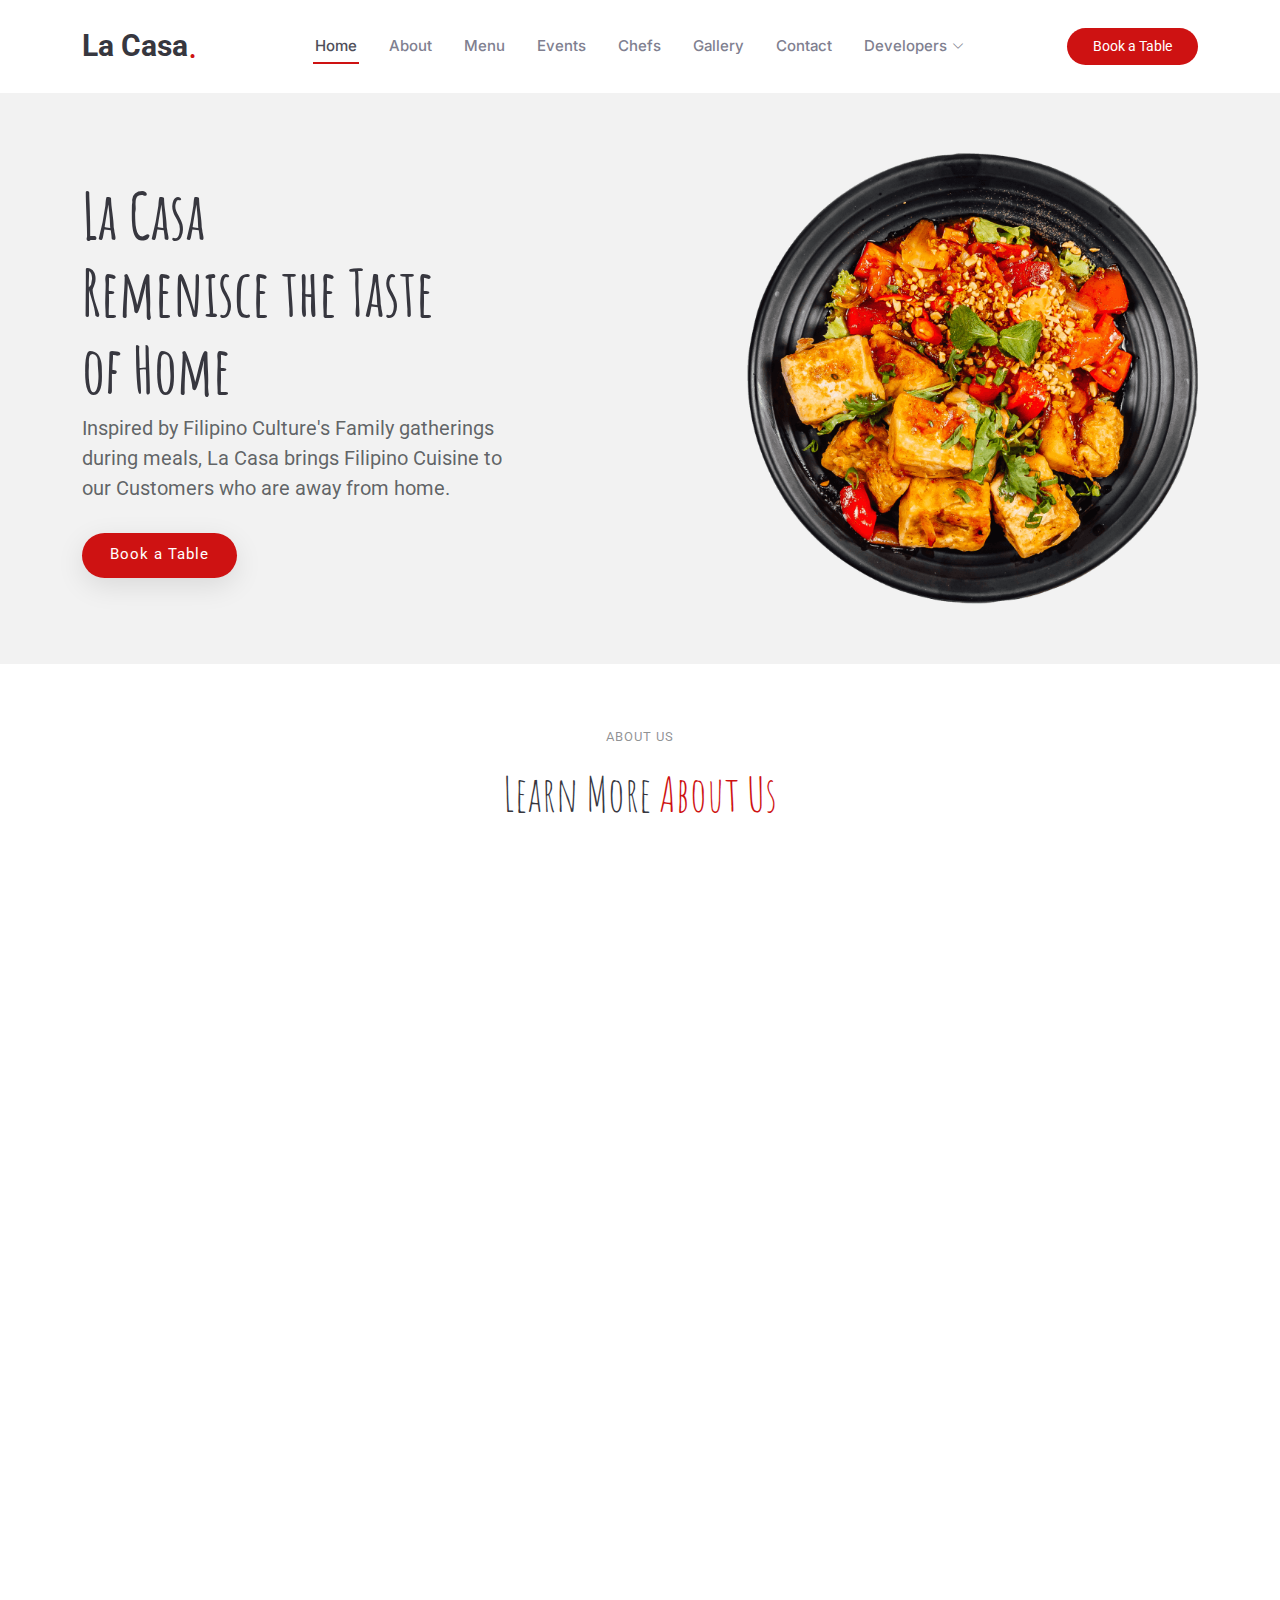
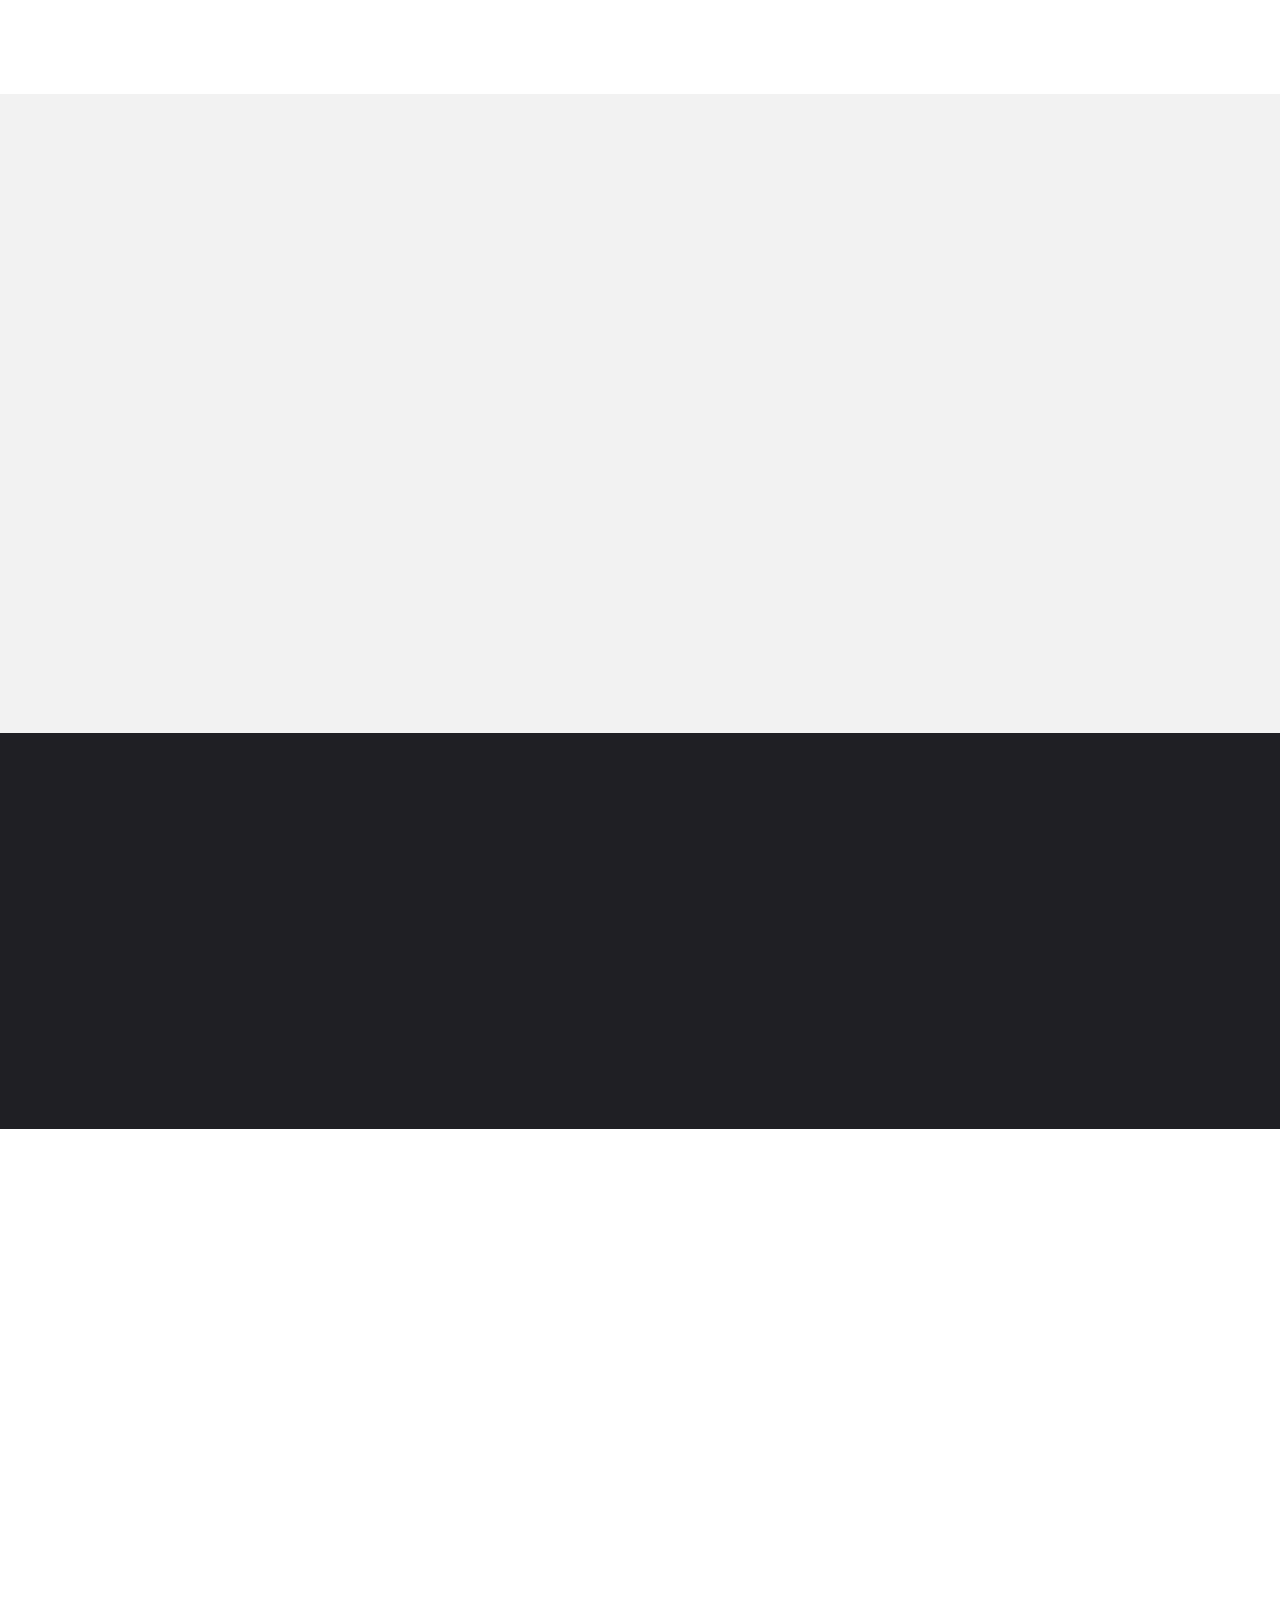
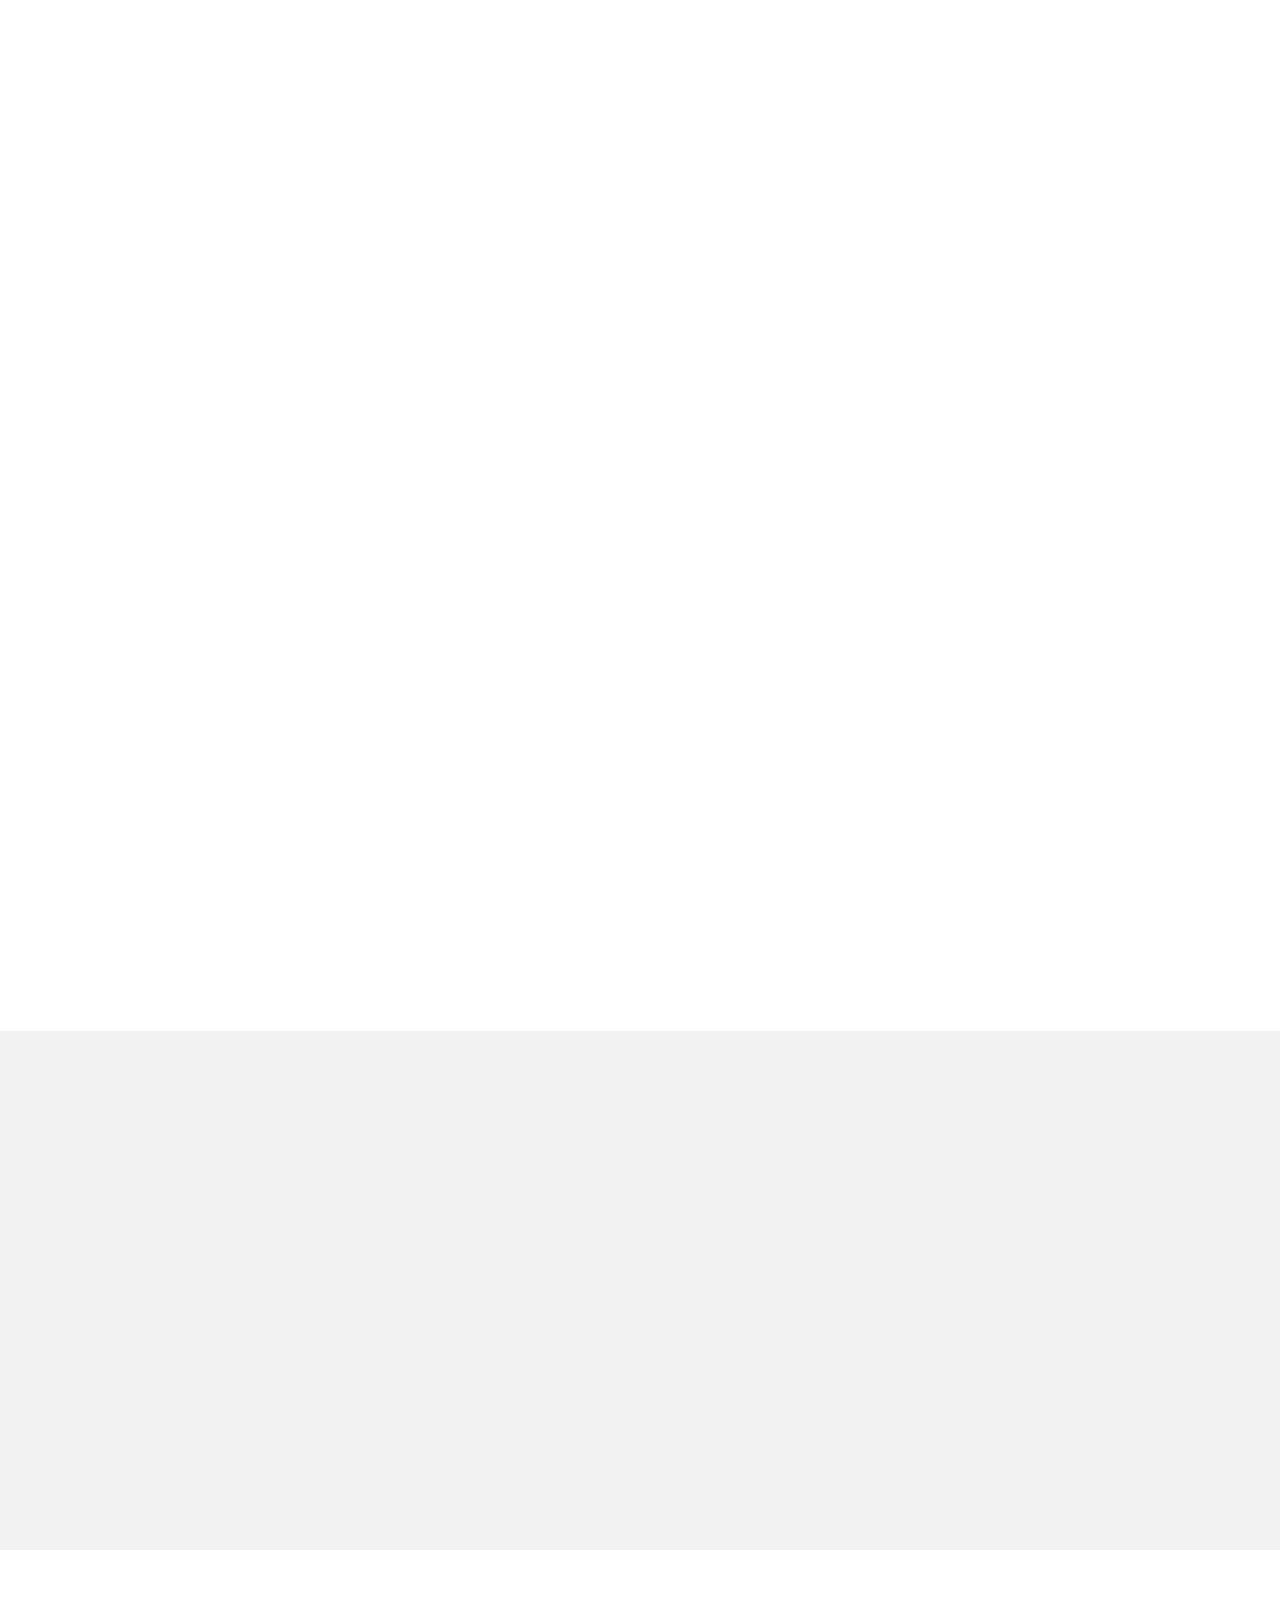
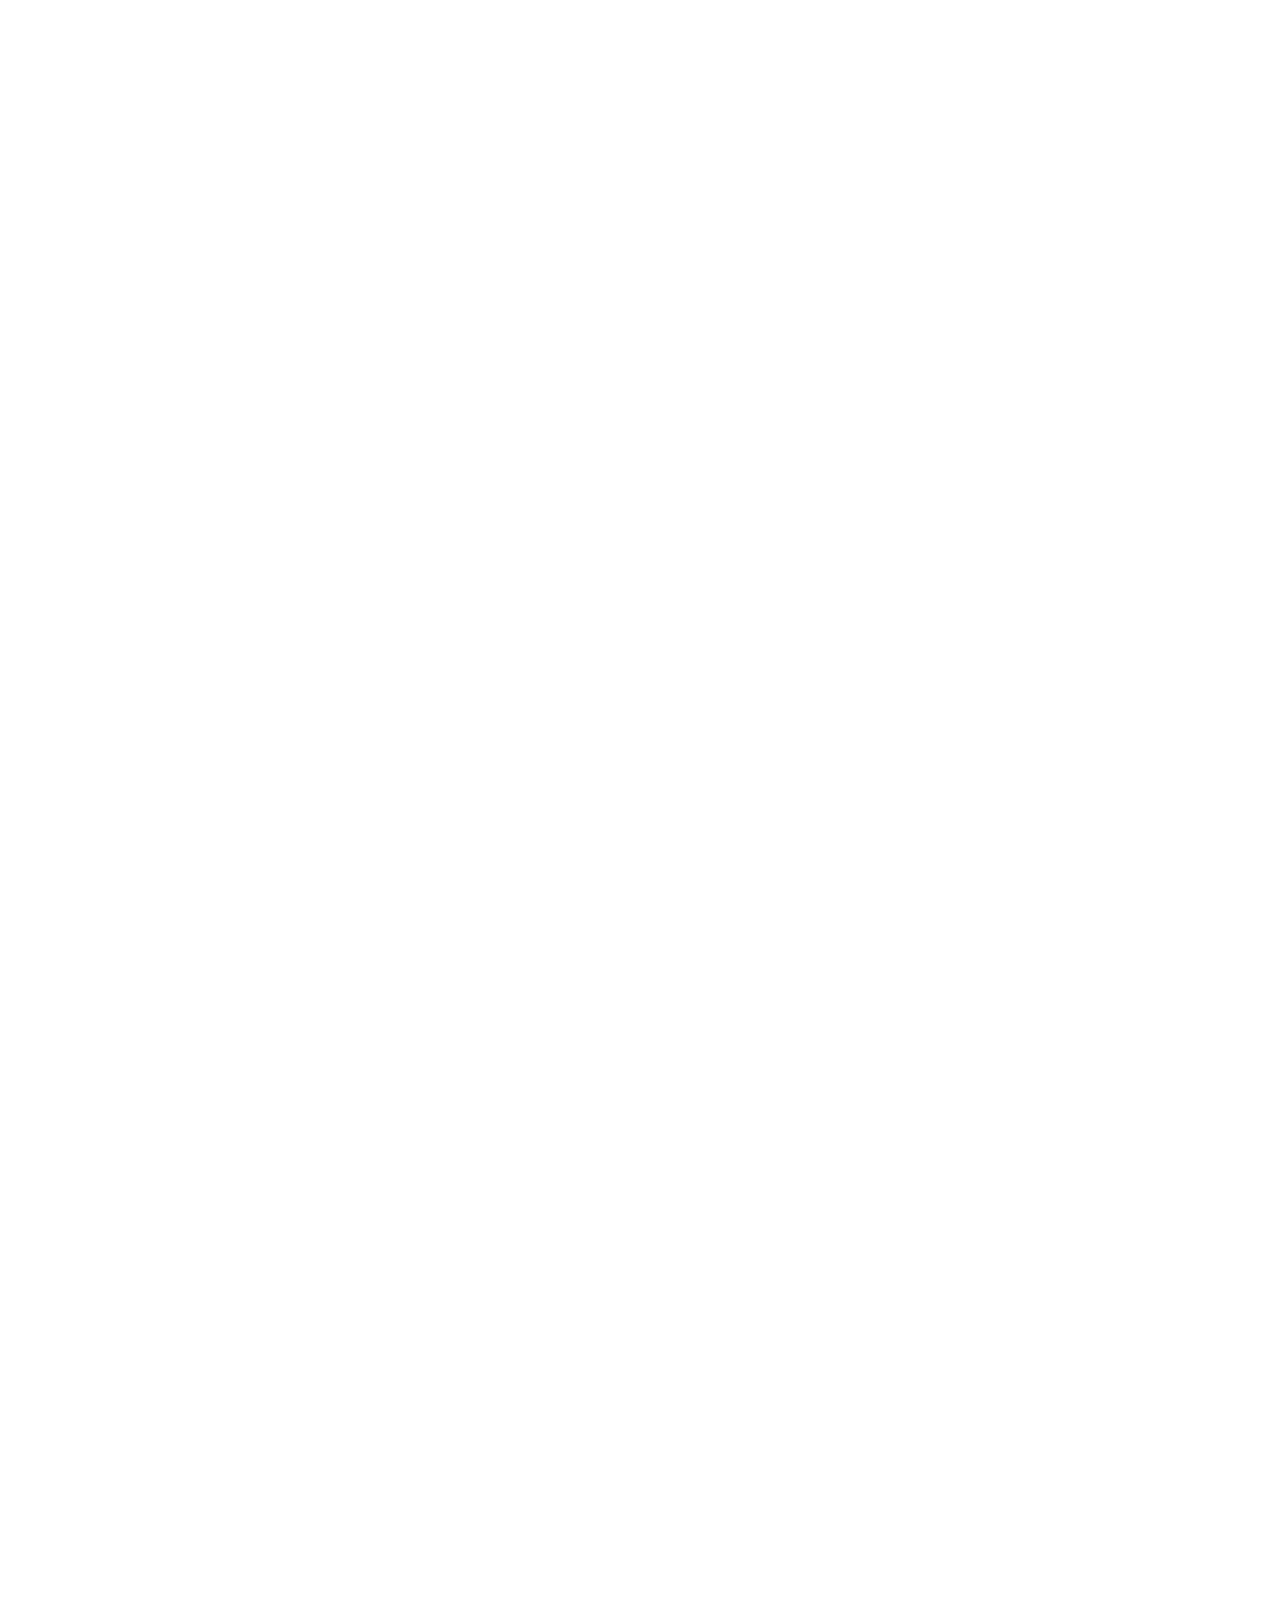
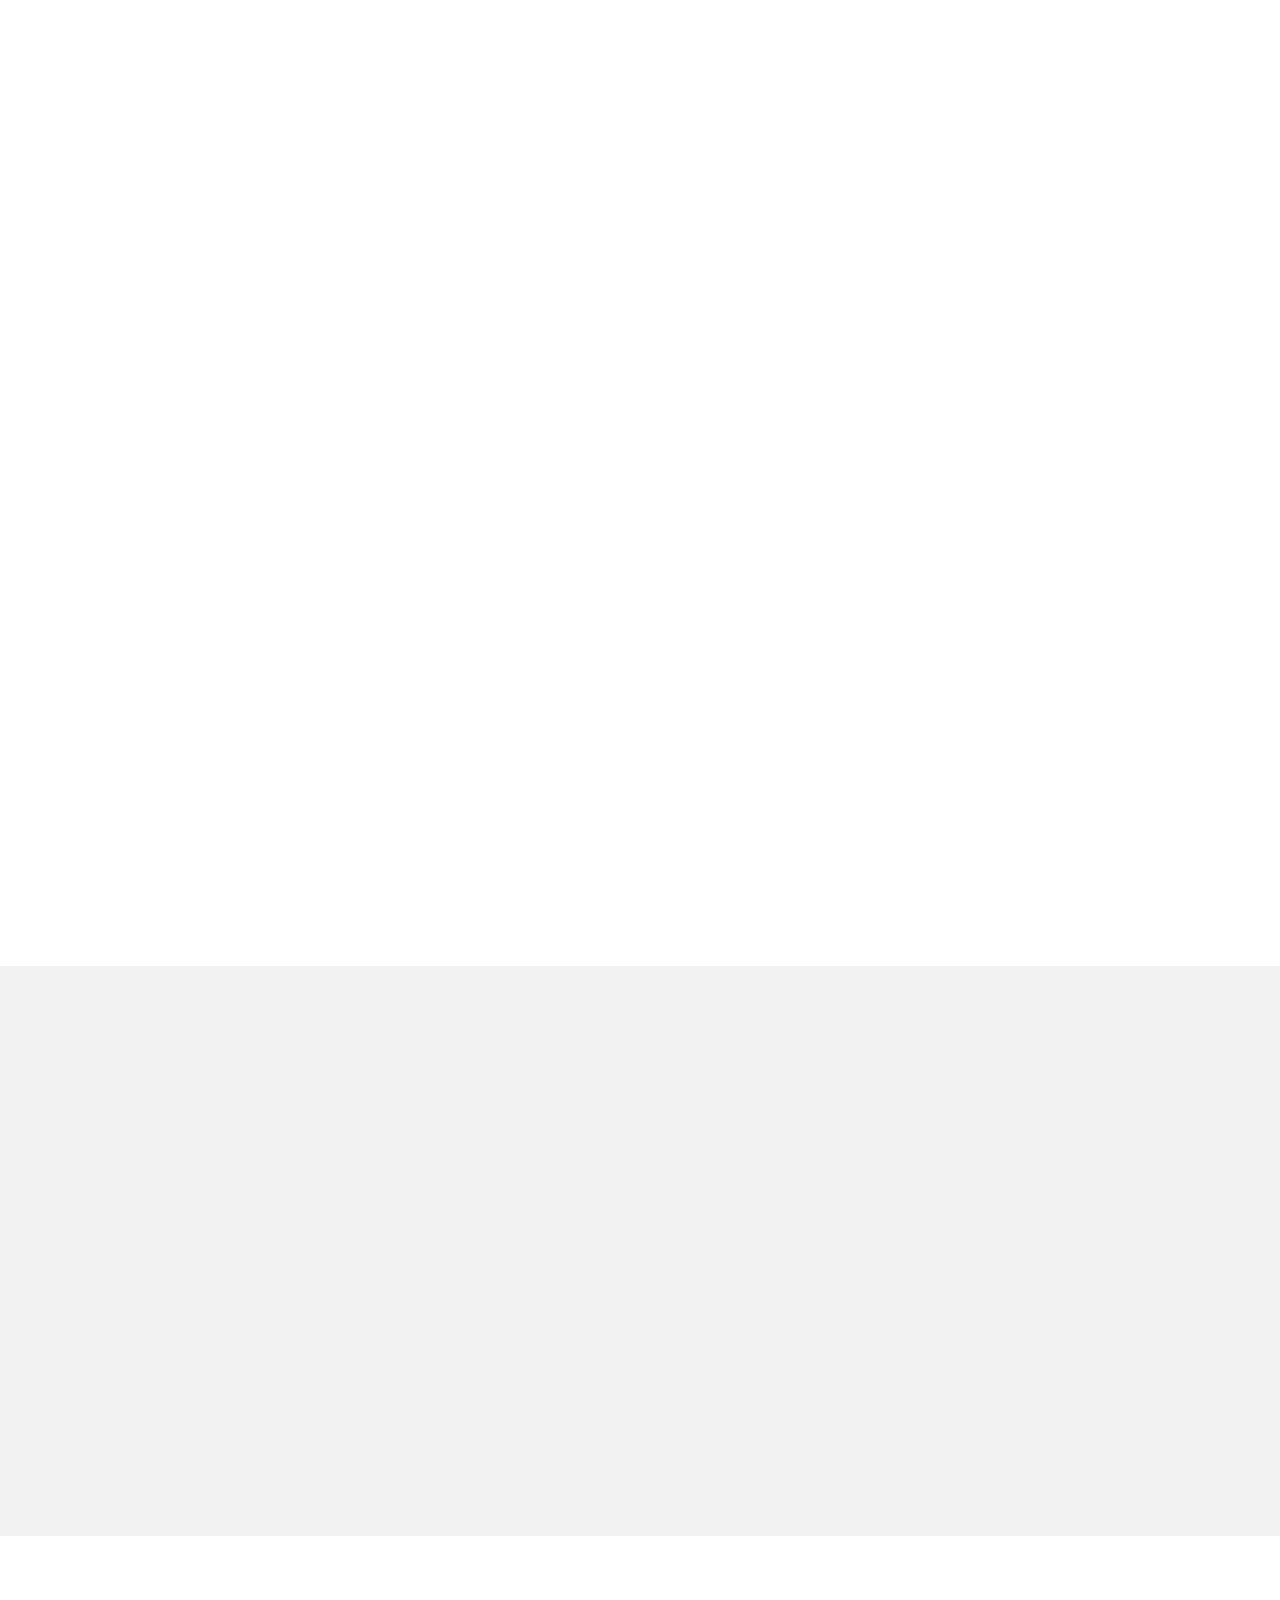
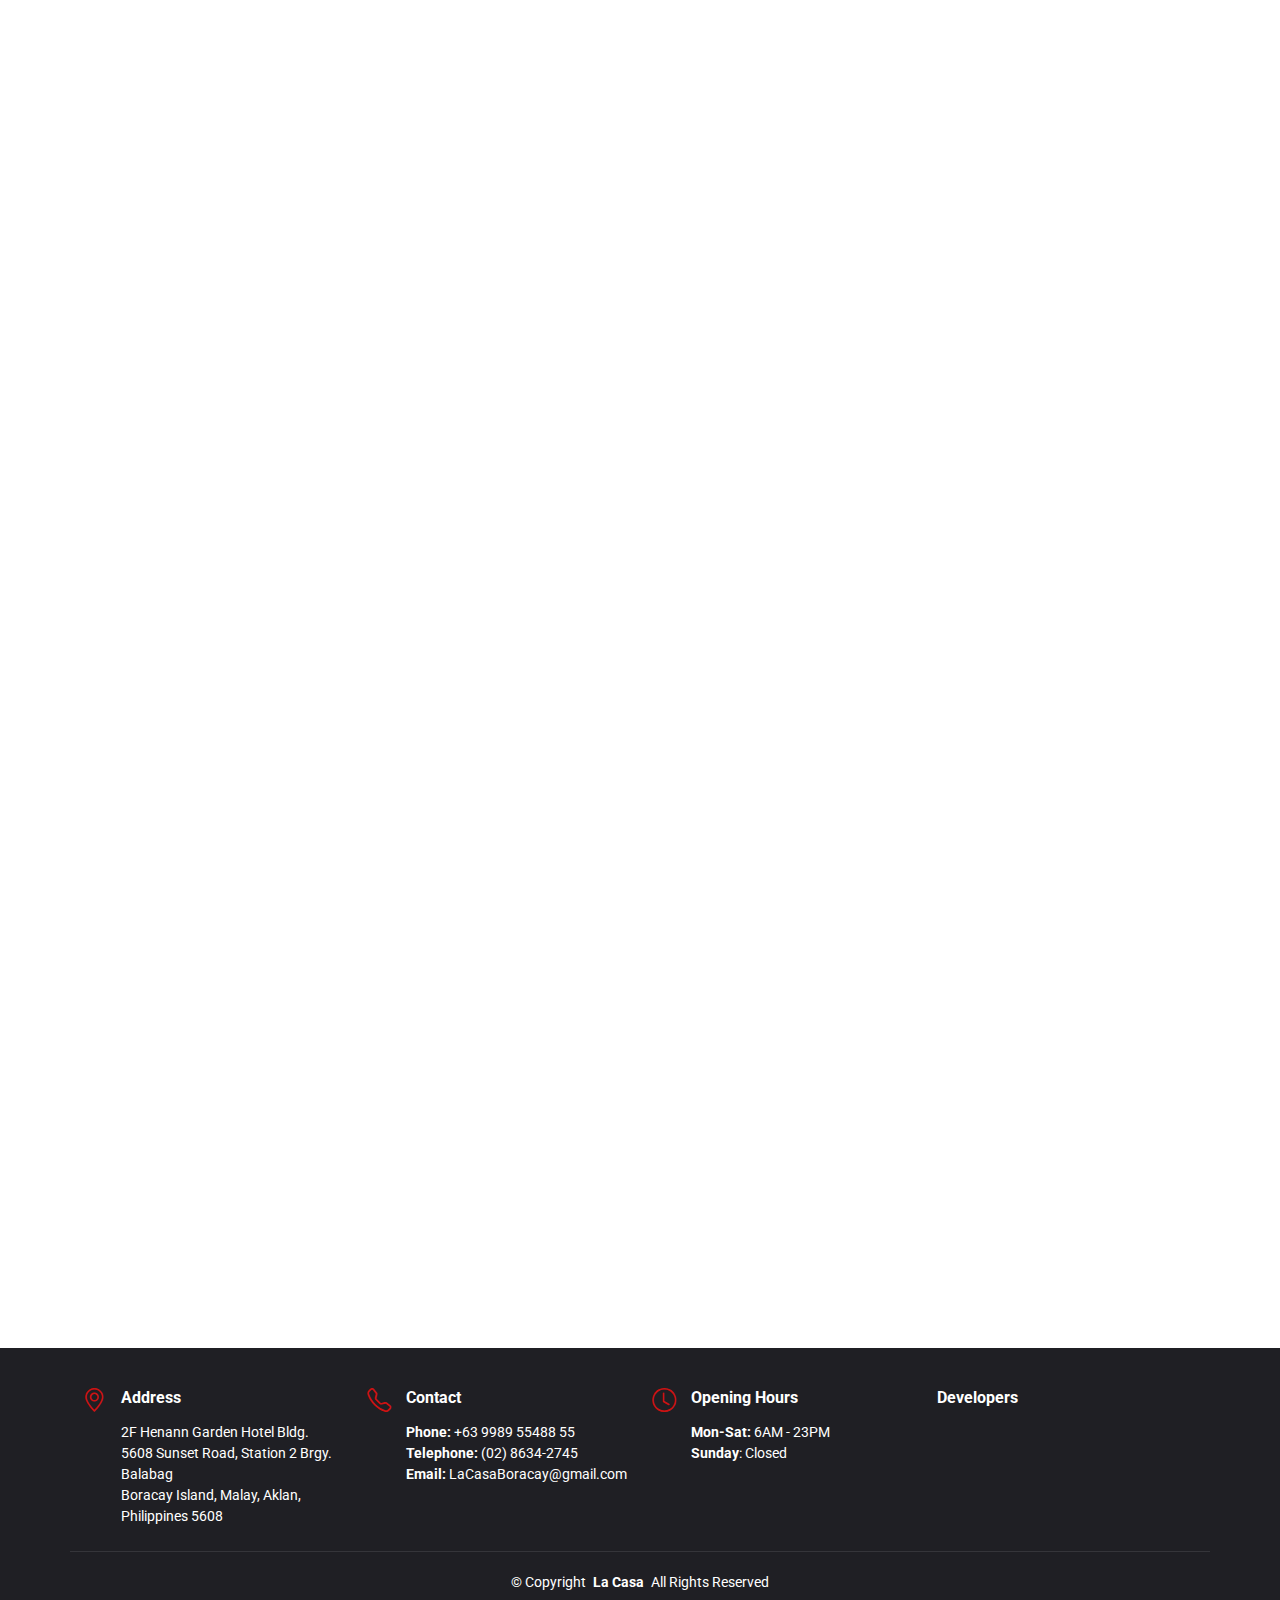
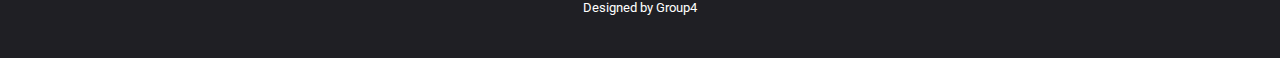
==== commit 2d4600b6: "Implemented card-based design for menu items" ====
--- a/Yummy/index.html
+++ b/Yummy/index.html
@@ -290,74 +290,91 @@
 
             <div class="row gy-5">
 
-              <div class="col-lg-4 menu-item">
-                <a href="assets/img/menu/menu-item-1.png" class="glightbox"><img src="assets/img/menu/menu-item-1.png" class="menu-img img-fluid" alt=""></a>
-                <h4>Magnam Tiste</h4>
-                <p class="ingredients">
-                  Lorem, deren, trataro, filede, nerada
-                </p>
-                <p class="price">
-                  $5.95
-                </p>
-              </div><!-- Menu Item -->
-
-              <div class="col-lg-4 menu-item">
-                <a href="assets/img/menu/menu-item-2.png" class="glightbox"><img src="assets/img/menu/menu-item-2.png" class="menu-img img-fluid" alt=""></a>
-                <h4>Aut Luia</h4>
-                <p class="ingredients">
-                  Lorem, deren, trataro, filede, nerada
-                </p>
-                <p class="price">
-                  $14.95
-                </p>
-              </div><!-- Menu Item -->
-
-              <div class="col-lg-4 menu-item">
-                <a href="assets/img/menu/menu-item-3.png" class="glightbox"><img src="assets/img/menu/menu-item-3.png" class="menu-img img-fluid" alt=""></a>
-                <h4>Est Eligendi</h4>
-                <p class="ingredients">
-                  Lorem, deren, trataro, filede, nerada
-                </p>
-                <p class="price">
-                  $8.95
-                </p>
-              </div><!-- Menu Item -->
-
-              <div class="col-lg-4 menu-item">
-                <a href="assets/img/menu/menu-item-4.png" class="glightbox"><img src="assets/img/menu/menu-item-4.png" class="menu-img img-fluid" alt=""></a>
-                <h4>Eos Luibusdam</h4>
-                <p class="ingredients">
-                  Lorem, deren, trataro, filede, nerada
-                </p>
-                <p class="price">
-                  $12.95
-                </p>
-              </div><!-- Menu Item -->
-
-              <div class="col-lg-4 menu-item">
-                <a href="assets/img/menu/menu-item-5.png" class="glightbox"><img src="assets/img/menu/menu-item-5.png" class="menu-img img-fluid" alt=""></a>
-                <h4>Eos Luibusdam</h4>
-                <p class="ingredients">
-                  Lorem, deren, trataro, filede, nerada
-                </p>
-                <p class="price">
-                  $12.95
-                </p>
-              </div><!-- Menu Item -->
-
-              <div class="col-lg-4 menu-item">
-                <a href="assets/img/menu/menu-item-6.png" class="glightbox"><img src="assets/img/menu/menu-item-6.png" class="menu-img img-fluid" alt=""></a>
-                <h4>Laboriosam Direva</h4>
-                <p class="ingredients">
-                  Lorem, deren, trataro, filede, nerada
-                </p>
-                <p class="price">
-                  $9.95
-                </p>
-              </div><!-- Menu Item -->
-
-            </div>
-          </div><!-- End Starter Menu Content -->
+              <div class="container">
+                <div class="row g-4 mt-4"> <!-- Added mt-4 to create space -->
+                    <div class="col-lg-4 col-md-6">
+                        <div class="card text-center shadow-sm border-1">
+                            <a href="assets/img/menu/ALMUSAL/Bangsilog.png" class="glightbox">
+                                <img src="assets/img/menu/ALMUSAL/Bangsilog.png" class="card-img-top img-fluid" alt="">
+                            </a>
+                            <div class="card-body">
+                                <h4 class="card-title text-danger fw-bold">Bangsilog</h4>
+                                <p class="card-text text-muted">Fried bangus (milkfish), garlic rice, and fried egg.</p>
+                                <p class="card-text text-warning fw-bold">₱65.00</p>
+                            </div>
+                        </div>
+                    </div>
+            
+                    <div class="col-lg-4 col-md-6">
+                        <div class="card text-center shadow-sm border-1">
+                            <a href="assets/img/menu/ALMUSAL/Danggitsilog.png" class="glightbox">
+                                <img src="assets/img/menu/ALMUSAL/Danggitsilog.png" class="card-img-top img-fluid" alt="">
+                            </a>
+                            <div class="card-body">
+                                <h4 class="card-title text-danger fw-bold">Danggitsilog</h4>
+                                <p class="card-text text-muted">Fried danggit (dried rabbitfish), garlic rice, and fried egg.</p>
+                                <p class="card-text text-warning fw-bold">₱70.00</p>
+                            </div>
+                        </div>
+                    </div>
+            
+                    <div class="col-lg-4 col-md-6">
+                        <div class="card text-center shadow-sm border-1">
+                            <a href="assets/img/menu/ALMUSAL/Longsilog.png" class="glightbox">
+                                <img src="assets/img/menu/ALMUSAL/Longsilog.png" class="card-img-top img-fluid" alt="">
+                            </a>
+                            <div class="card-body">
+                                <h4 class="card-title text-danger fw-bold">Longsilog</h4>
+                                <p class="card-text text-muted">Longganisa (Filipino sausage), garlic rice, and fried egg.</p>
+                                <p class="card-text text-warning fw-bold">₱65.00</p>
+                            </div>
+                        </div>
+                    </div>
+            
+                    <div class="col-lg-4 col-md-6">
+                        <div class="card text-center shadow-sm border-1">
+                            <a href="assets/img/menu/ALMUSAL/Spamsilog.png" class="glightbox">
+                                <img src="assets/img/menu/ALMUSAL/Spamsilog.png" class="card-img-top img-fluid" alt="">
+                            </a>
+                            <div class="card-body">
+                                <h4 class="card-title text-danger fw-bold">Spamsilog</h4>
+                                <p class="card-text text-muted">Spam, garlic rice, and fried egg.</p>
+                                <p class="card-text text-warning fw-bold">₱80.00</p>
+                            </div>
+                        </div>
+                    </div>
+            
+                    <div class="col-lg-4 col-md-6">
+                        <div class="card text-center shadow-sm border-1">
+                            <a href="assets/img/menu/ALMUSAL/Tapsilog.png" class="glightbox">
+                                <img src="assets/img/menu/ALMUSAL/Tapsilog.png" class="card-img-top img-fluid" alt="">
+                            </a>
+                            <div class="card-body">
+                                <h4 class="card-title text-danger fw-bold">Tapsilog</h4>
+                                <p class="card-text text-muted">Beef tapa, garlic rice, and fried egg.</p>
+                                <p class="card-text text-warning fw-bold">₱75.00</p>
+                            </div>
+                        </div>
+                    </div>
+            
+                    <div class="col-lg-4 col-md-6">
+                        <div class="card text-center shadow-sm border-1">
+                            <a href="assets/img/menu/ALMUSAL/Tocilog.png" class="glightbox">
+                                <img src="assets/img/menu/ALMUSAL/Tocilog.png" class="card-img-top img-fluid" alt="">
+                            </a>
+                            <div class="card-body">
+                                <h4 class="card-title text-danger fw-bold">Tocilog</h4>
+                                <p class="card-text text-muted">Tocino, garlic rice, and fried egg.</p>
+                                <p class="card-text text-warning fw-bold">₱70.00</p>
+                            </div>
+                        </div>
+                    </div>
+                </div>
+            </div>
+            
+
+            </div>
+          </div><!-- End Almusal Menu Content -->
 
           <div class="tab-pane fade" id="menu-breakfast">
 
@@ -368,74 +385,136 @@
 
             <div class="row gy-5">
 
-              <div class="col-lg-4 menu-item">
-                <a href="assets/img/menu/menu-item-1.png" class="glightbox"><img src="assets/img/menu/menu-item-1.png" class="menu-img img-fluid" alt=""></a>
-                <h4>Magnam Tiste</h4>
-                <p class="ingredients">
-                  Lorem, deren, trataro, filede, nerada
-                </p>
-                <p class="price">
-                  $5.95
-                </p>
-              </div><!-- Menu Item -->
-
-              <div class="col-lg-4 menu-item">
-                <a href="assets/img/menu/menu-item-2.png" class="glightbox"><img src="assets/img/menu/menu-item-2.png" class="menu-img img-fluid" alt=""></a>
-                <h4>Aut Luia</h4>
-                <p class="ingredients">
-                  Lorem, deren, trataro, filede, nerada
-                </p>
-                <p class="price">
-                  $14.95
-                </p>
-              </div><!-- Menu Item -->
-
-              <div class="col-lg-4 menu-item">
-                <a href="assets/img/menu/menu-item-3.png" class="glightbox"><img src="assets/img/menu/menu-item-3.png" class="menu-img img-fluid" alt=""></a>
-                <h4>Est Eligendi</h4>
-                <p class="ingredients">
-                  Lorem, deren, trataro, filede, nerada
-                </p>
-                <p class="price">
-                  $8.95
-                </p>
-              </div><!-- Menu Item -->
-
-              <div class="col-lg-4 menu-item">
-                <a href="assets/img/menu/menu-item-4.png" class="glightbox"><img src="assets/img/menu/menu-item-4.png" class="menu-img img-fluid" alt=""></a>
-                <h4>Eos Luibusdam</h4>
-                <p class="ingredients">
-                  Lorem, deren, trataro, filede, nerada
-                </p>
-                <p class="price">
-                  $12.95
-                </p>
-              </div><!-- Menu Item -->
-
-              <div class="col-lg-4 menu-item">
-                <a href="assets/img/menu/menu-item-5.png" class="glightbox"><img src="assets/img/menu/menu-item-5.png" class="menu-img img-fluid" alt=""></a>
-                <h4>Eos Luibusdam</h4>
-                <p class="ingredients">
-                  Lorem, deren, trataro, filede, nerada
-                </p>
-                <p class="price">
-                  $12.95
-                </p>
-              </div><!-- Menu Item -->
-
-              <div class="col-lg-4 menu-item">
-                <a href="assets/img/menu/menu-item-6.png" class="glightbox"><img src="assets/img/menu/menu-item-6.png" class="menu-img img-fluid" alt=""></a>
-                <h4>Laboriosam Direva</h4>
-                <p class="ingredients">
-                  Lorem, deren, trataro, filede, nerada
-                </p>
-                <p class="price">
-                  $9.95
-                </p>
-              </div><!-- Menu Item -->
-
-            </div>
-          </div><!-- End Breakfast Menu Content -->
+              <div class="container">
+                <div class="row g-4 mt-4">
+                    <!-- Row 1 -->
+                    <div class="col-lg-4 col-md-6">
+                        <div class="card text-center shadow-sm border-1 h-100">
+                            <a href="assets/img/menu/TANGHALIAN/Bicol Express.png" class="glightbox">
+                                <img src="assets/img/menu/TANGHALIAN/Bicol Express.png" class="card-img-top img-fluid" alt="">
+                            </a>
+                            <div class="card-body d-flex flex-column">
+                                <h4 class="card-title text-danger fw-bold">Bicol Express</h4>
+                                <p class="card-text text-muted">Pork, Coconut milk, Shrimp paste, Chili, Garlic, Onion.</p>
+                                <p class="card-text text-warning fw-bold mt-auto">₱110.00</p>
+                            </div>
+                        </div>
+                    </div>
+            
+                    <div class="col-lg-4 col-md-6">
+                        <div class="card text-center shadow-sm border-1 h-100">
+                            <a href="assets/img/menu/TANGHALIAN/Inihaw na Liempo.png" class="glightbox">
+                                <img src="assets/img/menu/TANGHALIAN/Inihaw na Liempo.png" class="card-img-top img-fluid" alt="">
+                            </a>
+                            <div class="card-body d-flex flex-column">
+                                <h4 class="card-title text-danger fw-bold">Inihaw na Liempo</h4>
+                                <p class="card-text text-muted">Pork belly, Soy sauce, Calamansi, Garlic, Salt, Pepper.</p>
+                                <p class="card-text text-warning fw-bold mt-auto">₱120.00</p>
+                            </div>
+                        </div>
+                    </div>
+            
+                    <div class="col-lg-4 col-md-6">
+                        <div class="card text-center shadow-sm border-1 h-100">
+                            <a href="assets/img/menu/TANGHALIAN/Kare kare.png" class="glightbox">
+                                <img src="assets/img/menu/TANGHALIAN/Kare kare.png" class="card-img-top img-fluid" alt="">
+                            </a>
+                            <div class="card-body d-flex flex-column">
+                                <h4 class="card-title text-danger fw-bold">Kare Kare</h4>
+                                <p class="card-text text-muted">Pork, Peanut butter, Annatto seeds, Garlic, Onion, Eggplant.</p>
+                                <p class="card-text text-warning fw-bold mt-auto">₱100.00</p>
+                            </div>
+                        </div>
+                    </div>
+            
+                    <!-- Row 2 -->
+                    <div class="col-lg-4 col-md-6">
+                        <div class="card text-center shadow-sm border-1 h-100">
+                            <a href="assets/img/menu/TANGHALIAN/Laing.png" class="glightbox">
+                                <img src="assets/img/menu/TANGHALIAN/Laing.png" class="card-img-top img-fluid" alt="">
+                            </a>
+                            <div class="card-body d-flex flex-column">
+                                <h4 class="card-title text-danger fw-bold">Laing</h4>
+                                <p class="card-text text-muted">Dried taro leaves, Coconut milk, Shrimp paste, Chili, Garlic.</p>
+                                <p class="card-text text-warning fw-bold mt-auto">₱110.00</p>
+                            </div>
+                        </div>
+                    </div>
+            
+                    <div class="col-lg-4 col-md-6">
+                        <div class="card text-center shadow-sm border-1 h-100">
+                            <a href="assets/img/menu/TANGHALIAN/Lechong Kawali.png" class="glightbox">
+                                <img src="assets/img/menu/TANGHALIAN/Lechong Kawali.png" class="card-img-top img-fluid" alt="">
+                            </a>
+                            <div class="card-body d-flex flex-column">
+                                <h4 class="card-title text-danger fw-bold">Lechon Kawali</h4>
+                                <p class="card-text text-muted">Pork belly, Salt, Pepper, Water, Cooking oil.</p>
+                                <p class="card-text text-warning fw-bold mt-auto">₱120.00</p>
+                            </div>
+                        </div>
+                    </div>
+            
+                    <div class="col-lg-4 col-md-6">
+                        <div class="card text-center shadow-sm border-1 h-100">
+                            <a href="assets/img/menu/TANGHALIAN/Lumpiang Shanghai.png" class="glightbox">
+                                <img src="assets/img/menu/TANGHALIAN/Lumpiang Shanghai.png" class="card-img-top img-fluid" alt="">
+                            </a>
+                            <div class="card-body d-flex flex-column">
+                                <h4 class="card-title text-danger fw-bold">Lumpiang Shanghai</h4>
+                                <p class="card-text text-muted">Ground pork, Carrots, Onion, Garlic, Egg, Spring roll wrapper.</p>
+                                <p class="card-text text-warning fw-bold mt-auto">₱10.00</p>
+                            </div>
+                        </div>
+                    </div>
+            
+                    <!-- Row 3 -->
+                    <div class="col-lg-4 col-md-6">
+                        <div class="card text-center shadow-sm border-1 h-100">
+                            <a href="assets/img/menu/TANGHALIAN/Tinola.png" class="glightbox">
+                                <img src="assets/img/menu/TANGHALIAN/Tinola.png" class="card-img-top img-fluid" alt="">
+                            </a>
+                            <div class="card-body d-flex flex-column">
+                                <h4 class="card-title text-danger fw-bold">Tinola</h4>
+                                <p class="card-text text-muted">A ginger-based chicken soup with papaya, chili leaves, fish sauce.</p>
+                                <p class="card-text text-warning fw-bold mt-auto">₱120.00</p>
+                            </div>
+                        </div>
+                    </div>
+            
+                    <div class="col-lg-4 col-md-6">
+                        <div class="card text-center shadow-sm border-1 h-100">
+                            <a href="assets/img/menu/TANGHALIAN/Sinigang na Baboy.png" class="glightbox">
+                                <img src="assets/img/menu/TANGHALIAN/Sinigang na Baboy.png" class="card-img-top img-fluid" alt="">
+                            </a>
+                            <div class="card-body d-flex flex-column">
+                                <h4 class="card-title text-danger fw-bold">Sinigang na Baboy</h4>
+                                <p class="card-text text-muted">A sour pork soup with tamarind, kangkong, sitaw, labanos.</p>
+                                <p class="card-text text-warning fw-bold mt-auto">₱120.00</p>
+                            </div>
+                        </div>
+                    </div>
+            
+                    <div class="col-lg-4 col-md-6">
+                        <div class="card text-center shadow-sm border-1 h-100">
+                            <a href="assets/img/menu/TANGHALIAN/Pansit Canton.png" class="glightbox">
+                                <img src="assets/img/menu/TANGHALIAN/Pansit Canton.png" class="card-img-top img-fluid" alt="">
+                            </a>
+                            <div class="card-body d-flex flex-column">
+                                <h4 class="card-title text-danger fw-bold">Pansit Canton</h4>
+                                <p class="card-text text-muted">Stir-fried noodles with pork, shrimp, vegetables, soy sauce.</p>
+                                <p class="card-text text-warning fw-bold mt-auto">₱100.00</p>
+                            </div>
+                        </div>
+                    </div>
+                </div>
+            </div>
+            
+            
+            
+            
+
+            </div>
+          </div><!-- End Tanghalian Menu Content -->
 
           <div class="tab-pane fade" id="menu-lunch">
 
@@ -446,74 +525,134 @@
 
             <div class="row gy-5">
 
-              <div class="col-lg-4 menu-item">
-                <a href="assets/img/menu/menu-item-1.png" class="glightbox"><img src="assets/img/menu/menu-item-1.png" class="menu-img img-fluid" alt=""></a>
-                <h4>Magnam Tiste</h4>
-                <p class="ingredients">
-                  Lorem, deren, trataro, filede, nerada
-                </p>
-                <p class="price">
-                  $5.95
-                </p>
-              </div><!-- Menu Item -->
-
-              <div class="col-lg-4 menu-item">
-                <a href="assets/img/menu/menu-item-2.png" class="glightbox"><img src="assets/img/menu/menu-item-2.png" class="menu-img img-fluid" alt=""></a>
-                <h4>Aut Luia</h4>
-                <p class="ingredients">
-                  Lorem, deren, trataro, filede, nerada
-                </p>
-                <p class="price">
-                  $14.95
-                </p>
-              </div><!-- Menu Item -->
-
-              <div class="col-lg-4 menu-item">
-                <a href="assets/img/menu/menu-item-3.png" class="glightbox"><img src="assets/img/menu/menu-item-3.png" class="menu-img img-fluid" alt=""></a>
-                <h4>Est Eligendi</h4>
-                <p class="ingredients">
-                  Lorem, deren, trataro, filede, nerada
-                </p>
-                <p class="price">
-                  $8.95
-                </p>
-              </div><!-- Menu Item -->
-
-              <div class="col-lg-4 menu-item">
-                <a href="assets/img/menu/menu-item-4.png" class="glightbox"><img src="assets/img/menu/menu-item-4.png" class="menu-img img-fluid" alt=""></a>
-                <h4>Eos Luibusdam</h4>
-                <p class="ingredients">
-                  Lorem, deren, trataro, filede, nerada
-                </p>
-                <p class="price">
-                  $12.95
-                </p>
-              </div><!-- Menu Item -->
-
-              <div class="col-lg-4 menu-item">
-                <a href="assets/img/menu/menu-item-5.png" class="glightbox"><img src="assets/img/menu/menu-item-5.png" class="menu-img img-fluid" alt=""></a>
-                <h4>Eos Luibusdam</h4>
-                <p class="ingredients">
-                  Lorem, deren, trataro, filede, nerada
-                </p>
-                <p class="price">
-                  $12.95
-                </p>
-              </div><!-- Menu Item -->
-
-              <div class="col-lg-4 menu-item">
-                <a href="assets/img/menu/menu-item-6.png" class="glightbox"><img src="assets/img/menu/menu-item-6.png" class="menu-img img-fluid" alt=""></a>
-                <h4>Laboriosam Direva</h4>
-                <p class="ingredients">
-                  Lorem, deren, trataro, filede, nerada
-                </p>
-                <p class="price">
-                  $9.95
-                </p>
-              </div><!-- Menu Item -->
-
-            </div>
-          </div><!-- End Lunch Menu Content -->
+              <div class="container">
+                <div class="row g-4 mt-4">
+                    <!-- Row 1 -->
+                    <div class="col-lg-4 col-md-6">
+                        <div class="card text-center shadow-sm border-1 h-100">
+                            <a href="assets/img/menu/HAPUNAN/Adobong Manok.png" class="glightbox">
+                                <img src="assets/img/menu/HAPUNAN/Adobong Manok.png" class="card-img-top img-fluid" alt="">
+                            </a>
+                            <div class="card-body d-flex flex-column">
+                                <h4 class="card-title text-danger fw-bold">Adobong Manok</h4>
+                                <p class="card-text text-muted">Chicken, Soy sauce, Vinegar, Garlic, Bay leaves, Peppercorn, Water, Cooking oil.</p>
+                                <p class="card-text text-warning fw-bold mt-auto">₱120.00</p>
+                            </div>
+                        </div>
+                    </div>
+            
+                    <div class="col-lg-4 col-md-6">
+                        <div class="card text-center shadow-sm border-1 h-100">
+                            <a href="assets/img/menu/HAPUNAN/Bistek Tagalog.png" class="glightbox">
+                                <img src="assets/img/menu/HAPUNAN/Bistek Tagalog.png" class="card-img-top img-fluid" alt="">
+                            </a>
+                            <div class="card-body d-flex flex-column">
+                                <h4 class="card-title text-danger fw-bold">Bistek Tagalog</h4>
+                                <p class="card-text text-muted">Beef, Soy sauce, Calamansi, Onion, Garlic, Water, Pepper, Cooking oil.</p>
+                                <p class="card-text text-warning fw-bold mt-auto">₱90.00</p>
+                            </div>
+                        </div>
+                    </div>
+            
+                    <div class="col-lg-4 col-md-6">
+                        <div class="card text-center shadow-sm border-1 h-100">
+                            <a href="assets/img/menu/HAPUNAN/Ginataang Baboy.png" class="glightbox">
+                                <img src="assets/img/menu/HAPUNAN/Ginataang Baboy.png" class="card-img-top img-fluid" alt="">
+                            </a>
+                            <div class="card-body d-flex flex-column">
+                                <h4 class="card-title text-danger fw-bold">Ginataang Baboy</h4>
+                                <p class="card-text text-muted">Pork belly, Coconut milk, Garlic, Fish sauce, Onion.</p>
+                                <p class="card-text text-warning fw-bold mt-auto">₱115.00</p>
+                            </div>
+                        </div>
+                    </div>
+            
+                    <!-- Row 2 -->
+                    <div class="col-lg-4 col-md-6">
+                        <div class="card text-center shadow-sm border-1 h-100">
+                            <a href="assets/img/menu/HAPUNAN/Igado.png" class="glightbox">
+                                <img src="assets/img/menu/HAPUNAN/Igado.png" class="card-img-top img-fluid" alt="">
+                            </a>
+                            <div class="card-body d-flex flex-column">
+                                <h4 class="card-title text-danger fw-bold">Igado</h4>
+                                <p class="card-text text-muted">Pork, Liver, Green peas, Carrots, Bell peppers, Soy sauce, Vinegar.</p>
+                                <p class="card-text text-warning fw-bold mt-auto">₱110.00</p>
+                            </div>
+                        </div>
+                    </div>
+            
+                    <div class="col-lg-4 col-md-6">
+                        <div class="card text-center shadow-sm border-1 h-100">
+                            <a href="assets/img/menu/HAPUNAN/Pansit Malabon.png" class="glightbox">
+                                <img src="assets/img/menu/HAPUNAN/Pansit Malabon.png" class="card-img-top img-fluid" alt="">
+                            </a>
+                            <div class="card-body d-flex flex-column">
+                                <h4 class="card-title text-danger fw-bold">Pansit Malabon</h4>
+                                <p class="card-text text-muted">Thick rice noodles, Garlic, Onion, Oyster sauce, Crushed chicharon.</p>
+                                <p class="card-text text-warning fw-bold mt-auto">₱110.00</p>
+                            </div>
+                        </div>
+                    </div>
+            
+                    <div class="col-lg-4 col-md-6">
+                        <div class="card text-center shadow-sm border-1 h-100">
+                            <a href="assets/img/menu/HAPUNAN/Pinakbet.png" class="glightbox">
+                                <img src="assets/img/menu/HAPUNAN/Pinakbet.png" class="card-img-top img-fluid" alt="">
+                            </a>
+                            <div class="card-body d-flex flex-column">
+                                <h4 class="card-title text-danger fw-bold">Pinakbet</h4>
+                                <p class="card-text text-muted">Bitter melon, Eggplant, Okra, Squash, String beans, Shrimp paste.</p>
+                                <p class="card-text text-warning fw-bold mt-auto">₱120.00</p>
+                            </div>
+                        </div>
+                    </div>
+            
+                    <!-- Row 3 -->
+                    <div class="col-lg-4 col-md-6">
+                        <div class="card text-center shadow-sm border-1 h-100">
+                            <a href="assets/img/menu/HAPUNAN/Sisig na Bangus.png" class="glightbox">
+                                <img src="assets/img/menu/HAPUNAN/Sisig na Bangus.png" class="card-img-top img-fluid" alt="">
+                            </a>
+                            <div class="card-body d-flex flex-column">
+                                <h4 class="card-title text-danger fw-bold">Sisig na Bangus</h4>
+                                <p class="card-text text-muted">Crispy, sizzling bangus dish with onions, chili, and tangy dressing.</p>
+                                <p class="card-text text-warning fw-bold mt-auto">₱110.00</p>
+                            </div>
+                        </div>
+                    </div>
+            
+                    <div class="col-lg-4 col-md-6">
+                        <div class="card text-center shadow-sm border-1 h-100">
+                            <a href="assets/img/menu/HAPUNAN/Sinigang na Hipon.png" class="glightbox">
+                                <img src="assets/img/menu/HAPUNAN/Sinigang na Hipon.png" class="card-img-top img-fluid" alt="">
+                            </a>
+                            <div class="card-body d-flex flex-column">
+                                <h4 class="card-title text-danger fw-bold">Sinigang na Hipon</h4>
+                                <p class="card-text text-muted">A sour shrimp soup with kangkong, sitaw, and eggplant.</p>
+                                <p class="card-text text-warning fw-bold mt-auto">₱100.00</p>
+                            </div>
+                        </div>
+                    </div>
+            
+                    <div class="col-lg-4 col-md-6">
+                        <div class="card text-center shadow-sm border-1 h-100">
+                            <a href="assets/img/menu/HAPUNAN/Pritong Tilapia.png" class="glightbox">
+                                <img src="assets/img/menu/HAPUNAN/Pritong Tilapia.png" class="card-img-top img-fluid" alt="">
+                            </a>
+                            <div class="card-body d-flex flex-column">
+                                <h4 class="card-title text-danger fw-bold">Pritong Tilapia</h4>
+                                <p class="card-text text-muted">Crispy fried tilapia served with a soy sauce and calamansi dip.</p>
+                                <p class="card-text text-warning fw-bold mt-auto">₱110.00</p>
+                            </div>
+                        </div>
+                    </div>
+                </div>
+            </div>
+            
+              
+
+            </div>
+          </div><!-- End Hapunan Menu Content -->
 
           <div class="tab-pane fade" id="menu-dinner">
 
@@ -524,74 +663,133 @@
 
             <div class="row gy-5">
 
-              <div class="col-lg-4 menu-item">
-                <a href="assets/img/menu/menu-item-1.png" class="glightbox"><img src="assets/img/menu/menu-item-1.png" class="menu-img img-fluid" alt=""></a>
-                <h4>Turon</h4>
-                <p class="ingredients">
-                  Lorem, deren, trataro, filede, nerada
-                </p>
-                <p class="price">
-                  $5.95
-                </p>
-              </div><!-- Menu Item -->
-
-              <div class="col-lg-4 menu-item">
-                <a href="assets/img/menu/menu-item-2.png" class="glightbox"><img src="assets/img/menu/menu-item-2.png" class="menu-img img-fluid" alt=""></a>
-                <h4>Aut Luia</h4>
-                <p class="ingredients">
-                  Lorem, deren, trataro, filede, nerada
-                </p>
-                <p class="price">
-                  $14.95
-                </p>
-              </div><!-- Menu Item -->
-
-              <div class="col-lg-4 menu-item">
-                <a href="assets/img/menu/menu-item-3.png" class="glightbox"><img src="assets/img/menu/menu-item-3.png" class="menu-img img-fluid" alt=""></a>
-                <h4>Est Eligendi</h4>
-                <p class="ingredients">
-                  Lorem, deren, trataro, filede, nerada
-                </p>
-                <p class="price">
-                  $8.95
-                </p>
-              </div><!-- Menu Item -->
-
-              <div class="col-lg-4 menu-item">
-                <a href="assets/img/menu/menu-item-4.png" class="glightbox"><img src="assets/img/menu/menu-item-4.png" class="menu-img img-fluid" alt=""></a>
-                <h4>Eos Luibusdam</h4>
-                <p class="ingredients">
-                  Lorem, deren, trataro, filede, nerada
-                </p>
-                <p class="price">
-                  $12.95
-                </p>
-              </div><!-- Menu Item -->
-
-              <div class="col-lg-4 menu-item">
-                <a href="assets/img/menu/menu-item-5.png" class="glightbox"><img src="assets/img/menu/menu-item-5.png" class="menu-img img-fluid" alt=""></a>
-                <h4>Eos Luibusdam</h4>
-                <p class="ingredients">
-                  Lorem, deren, trataro, filede, nerada
-                </p>
-                <p class="price">
-                  $12.95
-                </p>
-              </div><!-- Menu Item -->
-
-              <div class="col-lg-4 menu-item">
-                <a href="assets/img/menu/menu-item-6.png" class="glightbox"><img src="assets/img/menu/menu-item-6.png" class="menu-img img-fluid" alt=""></a>
-                <h4>Laboriosam Direva</h4>
-                <p class="ingredients">
-                  Lorem, deren, trataro, filede, nerada
-                </p>
-                <p class="price">
-                  $9.95
-                </p>
-              </div><!-- Menu Item -->
-
-            </div>
-          </div><!-- End Dinner Menu Content -->
+              <div class="container">
+                <div class="row g-4 mt-4">
+                    <!-- Row 1 -->
+                    <div class="col-lg-4 col-md-6">
+                        <div class="card text-center shadow-sm border-1 h-100">
+                            <a href="assets/img/menu/PANGHIMAGAS/Bibingka.png" class="glightbox">
+                                <img src="assets/img/menu/PANGHIMAGAS/Bibingka.png" class="card-img-top img-fluid" alt="">
+                            </a>
+                            <div class="card-body d-flex flex-column">
+                                <h4 class="card-title text-danger fw-bold">Bibingka</h4>
+                                <p class="card-text text-muted">1 cup rice flour, ½ cup all-purpose flour, ¼ tsp salt, ¾ cup sugar, 1 cup coconut milk, ½ cup evaporated milk, ¼ cup melted butter, 1 tsp vanilla extract.</p>
+                                <p class="card-text text-warning fw-bold mt-auto">₱65.00</p>
+                            </div>
+                        </div>
+                    </div>
+            
+                    <div class="col-lg-4 col-md-6">
+                        <div class="card text-center shadow-sm border-1 h-100">
+                            <a href="assets/img/menu/PANGHIMAGAS/Buko Pandan.png" class="glightbox">
+                                <img src="assets/img/menu/PANGHIMAGAS/Buko Pandan.png" class="card-img-top img-fluid" alt="">
+                            </a>
+                            <div class="card-body d-flex flex-column">
+                                <h4 class="card-title text-danger fw-bold">Buko Pandan</h4>
+                                <p class="card-text text-muted">Gulaman, 2 cups water, ½ cup sugar, 3-4 drops pandan extract.</p>
+                                <p class="card-text text-warning fw-bold mt-auto">₱45.00</p>
+                            </div>
+                        </div>
+                    </div>
+            
+                    <div class="col-lg-4 col-md-6">
+                        <div class="card text-center shadow-sm border-1 h-100">
+                            <a href="assets/img/menu/PANGHIMAGAS/Cassava Cake.png" class="glightbox">
+                                <img src="assets/img/menu/PANGHIMAGAS/Cassava Cake.png" class="card-img-top img-fluid" alt="">
+                            </a>
+                            <div class="card-body d-flex flex-column">
+                                <h4 class="card-title text-danger fw-bold">Cassava Cake</h4>
+                                <p class="card-text text-muted">Grated cassava, coconut milk, condensed milk, evaporated milk, sugar, butter, eggs, grated cheese, and coconut or evaporated milk for topping.</p>
+                                <p class="card-text text-warning fw-bold mt-auto">₱55.00</p>
+                            </div>
+                        </div>
+                    </div>
+            
+                    <!-- Row 2 -->
+                    <div class="col-lg-4 col-md-6">
+                        <div class="card text-center shadow-sm border-1 h-100">
+                            <a href="assets/img/menu/PANGHIMAGAS/Leche flan.png" class="glightbox">
+                                <img src="assets/img/menu/PANGHIMAGAS/Leche flan.png" class="card-img-top img-fluid" alt="">
+                            </a>
+                            <div class="card-body d-flex flex-column">
+                                <h4 class="card-title text-danger fw-bold">Leche Flan</h4>
+                                <p class="card-text text-muted">White sugar, Water, 10 egg yolks, condensed milk, evaporated milk, vanilla extract.</p>
+                                <p class="card-text text-warning fw-bold mt-auto">₱75.00</p>
+                            </div>
+                        </div>
+                    </div>
+            
+                    <div class="col-lg-4 col-md-6">
+                        <div class="card text-center shadow-sm border-1 h-100">
+                            <a href="assets/img/menu/PANGHIMAGAS/Maja blanca.png" class="glightbox">
+                                <img src="assets/img/menu/PANGHIMAGAS/Maja blanca.png" class="card-img-top img-fluid" alt="">
+                            </a>
+                            <div class="card-body d-flex flex-column">
+                                <h4 class="card-title text-danger fw-bold">Maja blanca</h4>
+                                <p class="card-text text-muted">Coconut milk, Evaporated milk, Condensed milk, Sweet corn kernels, Sugar, Cornstarch.</p>
+                                <p class="card-text text-warning fw-bold mt-auto">₱55.00</p>
+                            </div>
+                        </div>
+                    </div>
+            
+                    <div class="col-lg-4 col-md-6">
+                        <div class="card text-center shadow-sm border-1 h-100">
+                            <a href="assets/img/menu/PANGHIMAGAS/Puto Bumbong.png" class="glightbox">
+                                <img src="assets/img/menu/PANGHIMAGAS/Puto Bumbong.png" class="card-img-top img-fluid" alt="">
+                            </a>
+                            <div class="card-body d-flex flex-column">
+                                <h4 class="card-title text-danger fw-bold">Puto Bumbong</h4>
+                                <p class="card-text text-muted">Glutinous Rice, Purple Sticky Rice, Butter, Brown Sugar.</p>
+                                <p class="card-text text-warning fw-bold mt-auto">₱65.00</p>
+                            </div>
+                        </div>
+                    </div>
+            
+                    <!-- Row 3 -->
+                    <div class="col-lg-4 col-md-6">
+                        <div class="card text-center shadow-sm border-1 h-100">
+                            <a href="assets/img/menu/PANGHIMAGAS/Halo-halo.png" class="glightbox">
+                                <img src="assets/img/menu/PANGHIMAGAS/Halo-halo.png" class="card-img-top img-fluid" alt="">
+                            </a>
+                            <div class="card-body d-flex flex-column">
+                                <h4 class="card-title text-danger fw-bold">Halo-halo</h4>
+                                <p class="card-text text-muted">Crushed ice, evaporated milk, sweetened banana, jackfruit, red mung beans, white beans, macapuno, kaong, nata de coco, ube ice cream, leche flan, ube.</p>
+                                <p class="card-text text-warning fw-bold mt-auto">₱85.00</p>
+                            </div>
+                        </div>
+                    </div>
+            
+                    <div class="col-lg-4 col-md-6">
+                        <div class="card text-center shadow-sm border-1 h-100">
+                            <a href="assets/img/menu/PANGHIMAGAS/Turon.png" class="glightbox">
+                                <img src="assets/img/menu/PANGHIMAGAS/Turon.png" class="card-img-top img-fluid" alt="">
+                            </a>
+                            <div class="card-body d-flex flex-column">
+                                <h4 class="card-title text-danger fw-bold">Turon</h4>
+                                <p class="card-text text-muted">Sliced saba bananas, lumpia wrappers, brown sugar, and cooking oil.</p>
+                                <p class="card-text text-warning fw-bold mt-auto">₱15.00</p>
+                            </div>
+                        </div>
+                    </div>
+            
+                    <div class="col-lg-4 col-md-6">
+                        <div class="card text-center shadow-sm border-1 h-100">
+                            <a href="assets/img/menu/PANGHIMAGAS/Ube Halaya.png" class="glightbox">
+                                <img src="assets/img/menu/PANGHIMAGAS/Ube Halaya.png" class="card-img-top img-fluid" alt="">
+                            </a>
+                            <div class="card-body d-flex flex-column">
+                                <h4 class="card-title text-danger fw-bold">Ube Halaya</h4>
+                                <p class="card-text text-muted">Grated ube (purple yam), coconut milk, condensed milk, evaporated milk, butter, and sugar.</p>
+                                <p class="card-text text-warning fw-bold mt-auto">₱65.00</p>
+                            </div>
+                        </div>
+                    </div>
+                </div>
+            </div>
+            
+
+            </div>
+          </div><!-- End Panghimagas Menu Content -->
 
         </div>
 
@@ -605,7 +803,7 @@
       <!-- Section Title -->
       <div class="container section-title" data-aos="fade-up">
         <h2>Reviews</h2>
-        <p>A Taste Worth <span class="description-title">Talking About</span></p>
+        <p>What Are They <span class="description-title">Saying About Us</span></p>
       </div><!-- End Section Title -->
 
       <div class="container" data-aos="fade-up" data-aos-delay="100">
@@ -635,18 +833,18 @@
                     <div class="testimonial-content">
                       <p>
                         <i class="bi bi-quote quote-icon-left"></i>
-                        <span>La Casa is a great spot with a cozy ambiance and delicious food. The service is friendly, and the menu offers a good variety of dishes. If you’re looking for a relaxing dining experience with quality flavors, it’s definitely worth a visit!</span>
+                        <span>Proin iaculis purus consequat sem cure digni ssim donec porttitora entum suscipit rhoncus. Accusantium quam, ultricies eget id, aliquam eget nibh et. Maecen aliquam, risus at semper.</span>
                         <i class="bi bi-quote quote-icon-right"></i>
                       </p>
-                      <h3>Julie Celestial</h3>
-                      <h4>Bookkeeper &amp; Facebook Media Buyer</h4>
+                      <h3>Saul Goodman</h3>
+                      <h4>Ceo &amp; Founder</h4>
                       <div class="stars">
                         <i class="bi bi-star-fill"></i><i class="bi bi-star-fill"></i><i class="bi bi-star-fill"></i><i class="bi bi-star-fill"></i><i class="bi bi-star-fill"></i>
                       </div>
                     </div>
                   </div>
                   <div class="col-lg-2 text-center">
-                    <img src="assets/img/testimonials/testimonials1.png" class="img-fluid testimonial-img" alt="">
+                    <img src="assets/img/testimonials/testimonials-1.jpg" class="img-fluid testimonial-img" alt="">
                   </div>
                 </div>
               </div>
@@ -659,18 +857,18 @@
                     <div class="testimonial-content">
                       <p>
                         <i class="bi bi-quote quote-icon-left"></i>
-                        <span>The restaurant has a warm and inviting feel, making it a perfect place to unwind and enjoy a meal.</span>
+                        <span>Export tempor illum tamen malis malis eram quae irure esse labore quem cillum quid cillum eram malis quorum velit fore eram velit sunt aliqua noster fugiat irure amet legam anim culpa.</span>
                         <i class="bi bi-quote quote-icon-right"></i>
                       </p>
-                      <h3>Bruno Mars</h3>
-                      <h4>Singer</h4>
+                      <h3>Sara Wilsson</h3>
+                      <h4>Designer</h4>
                       <div class="stars">
                         <i class="bi bi-star-fill"></i><i class="bi bi-star-fill"></i><i class="bi bi-star-fill"></i><i class="bi bi-star-fill"></i><i class="bi bi-star-fill"></i>
                       </div>
                     </div>
                   </div>
                   <div class="col-lg-2 text-center">
-                    <img src="assets/img/testimonials/testimonials2.png" class="img-fluid testimonial-img" alt="">
+                    <img src="assets/img/testimonials/testimonials-2.jpg" class="img-fluid testimonial-img" alt="">
                   </div>
                 </div>
               </div>
@@ -683,18 +881,18 @@
                     <div class="testimonial-content">
                       <p>
                         <i class="bi bi-quote quote-icon-left"></i>
-                        <span>The menu has a good variety, and everything we tried was delicious. Looking forward to coming back and trying more dishes!</span>
+                        <span>Enim nisi quem export duis labore cillum quae magna enim sint quorum nulla quem veniam duis minim tempor labore quem eram duis noster aute amet eram fore quis sint minim.</span>
                         <i class="bi bi-quote quote-icon-right"></i>
                       </p>
-                      <h3>Angela Balute</h3>
-                      <h4>Supervisor</h4>
+                      <h3>Jena Karlis</h3>
+                      <h4>Store Owner</h4>
                       <div class="stars">
                         <i class="bi bi-star-fill"></i><i class="bi bi-star-fill"></i><i class="bi bi-star-fill"></i><i class="bi bi-star-fill"></i><i class="bi bi-star-fill"></i>
                       </div>
                     </div>
                   </div>
                   <div class="col-lg-2 text-center">
-                    <img src="assets/img/testimonials/testimonials3.png" class="img-fluid testimonial-img" alt="">
+                    <img src="assets/img/testimonials/testimonials-3.jpg" class="img-fluid testimonial-img" alt="">
                   </div>
                 </div>
               </div>
@@ -707,18 +905,18 @@
                     <div class="testimonial-content">
                       <p>
                         <i class="bi bi-quote quote-icon-left"></i>
-                        <span>La Casa is a great place for any occasion, whether it's a date, a family dinner, a birthday, a wedding, or spending time with friends. The friendly atmosphere makes every visit enjoyable.</span>
+                        <span>I enjoy</span>
                         <i class="bi bi-quote quote-icon-right"></i>
                       </p>
-                      <h3>Anne Curtis</h3>
-                      <h4>Actress</h4>
+                      <h3>John Larson</h3>
+                      <h4>Entrepreneur</h4>
                       <div class="stars">
                         <i class="bi bi-star-fill"></i><i class="bi bi-star-fill"></i><i class="bi bi-star-fill"></i><i class="bi bi-star-fill"></i><i class="bi bi-star-fill"></i>
                       </div>
                     </div>
                   </div>
                   <div class="col-lg-2 text-center">
-                    <img src="assets/img/testimonials/testimonials4.png" class="img-fluid testimonial-img" alt="">
+                    <img src="assets/img/testimonials/testimonials-4.jpg" class="img-fluid testimonial-img" alt="">
                   </div>
                 </div>
               </div>
@@ -1136,13 +1334,13 @@
     </div>
 
     <div class="container copyright text-center mt-4">
-      <p>© <span>Copyright</span> <strong class="px-1 sitename">La Casa </strong> <span>All Rights Reserved</span></p>
+      <p>© <span>Copyright</span> <strong class="px-1 sitename">La Casa</strong> <span>All Rights Reserved</span></p>
       <div class="credits">
         <!-- All the links in the footer should remain intact. -->
         <!-- You can delete the links only if you've purchased the pro version. -->
         <!-- Licensing information: https://bootstrapmade.com/license/ -->
         <!-- Purchase the pro version with working PHP/AJAX contact form: [buy-url] -->
-        Designed by <a>Group 4</a>
+        Designed by <a>Group4</a>
       </div>
     </div>
 
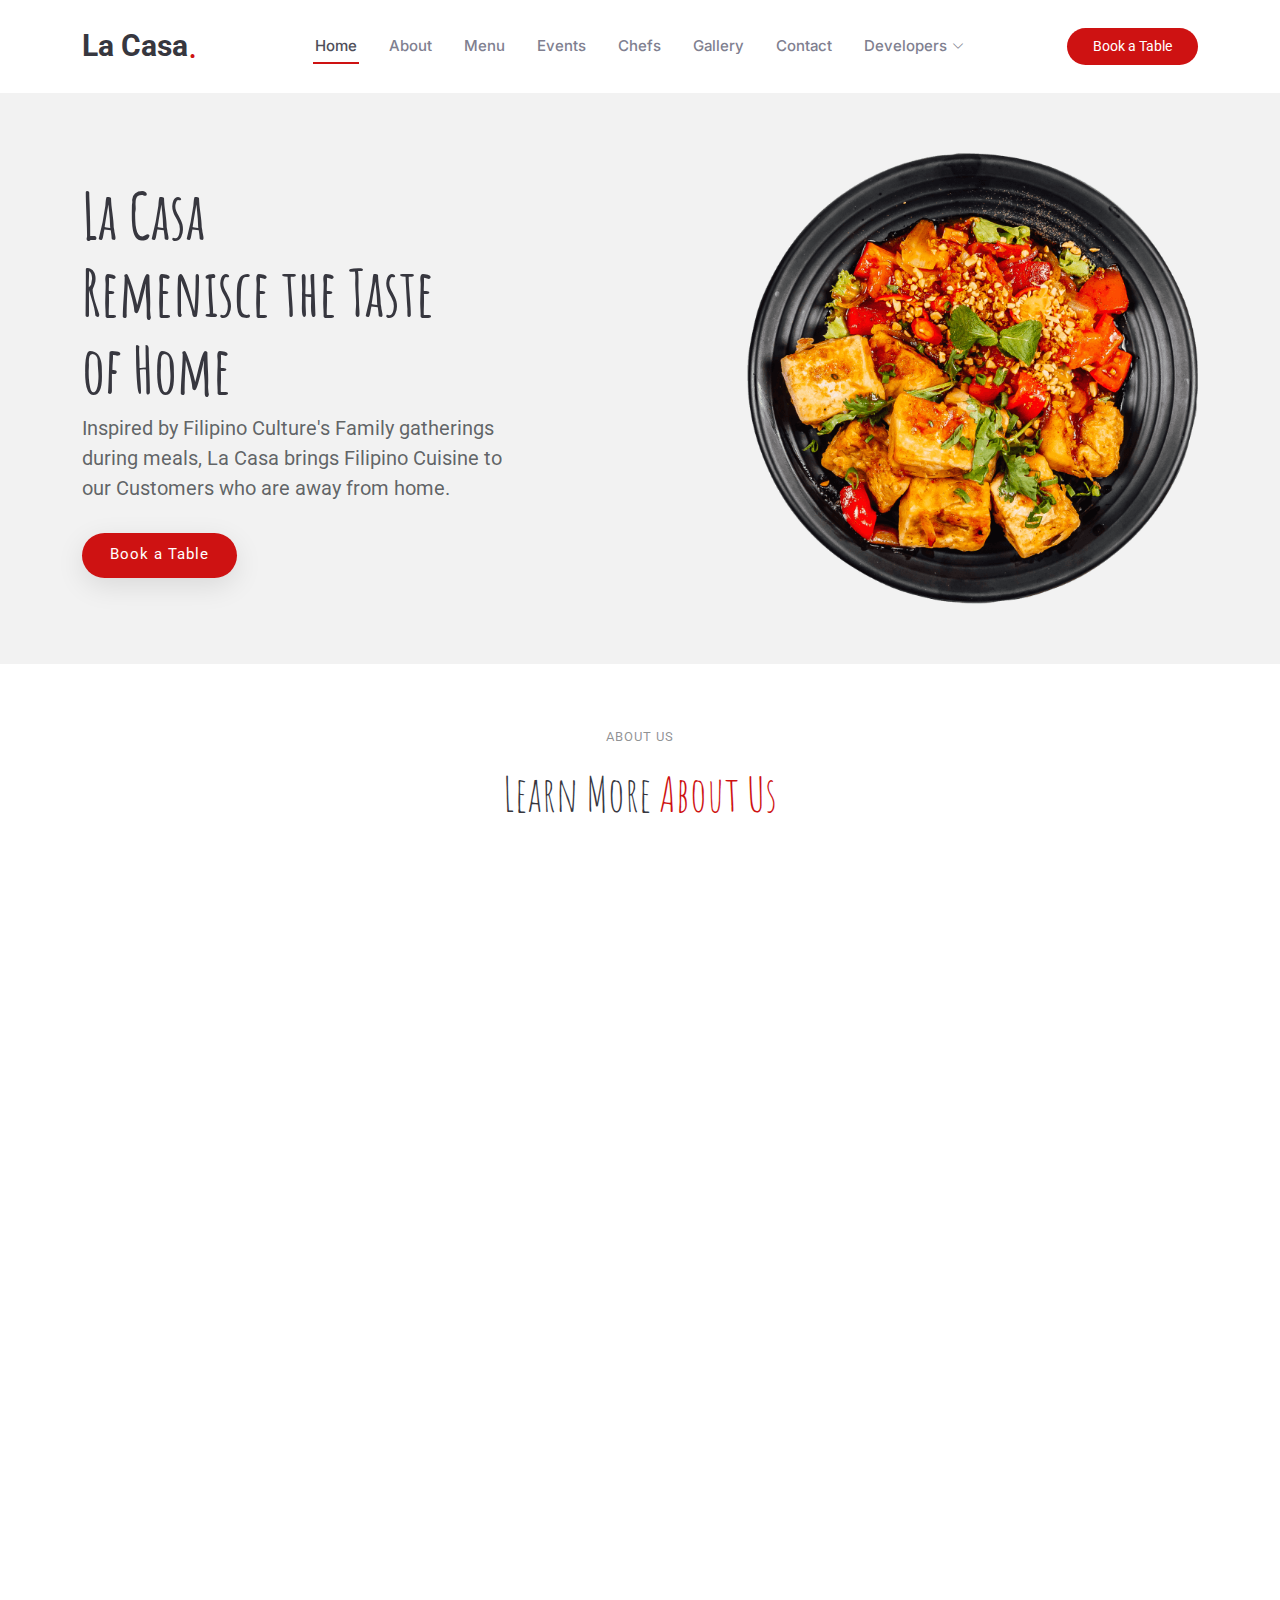
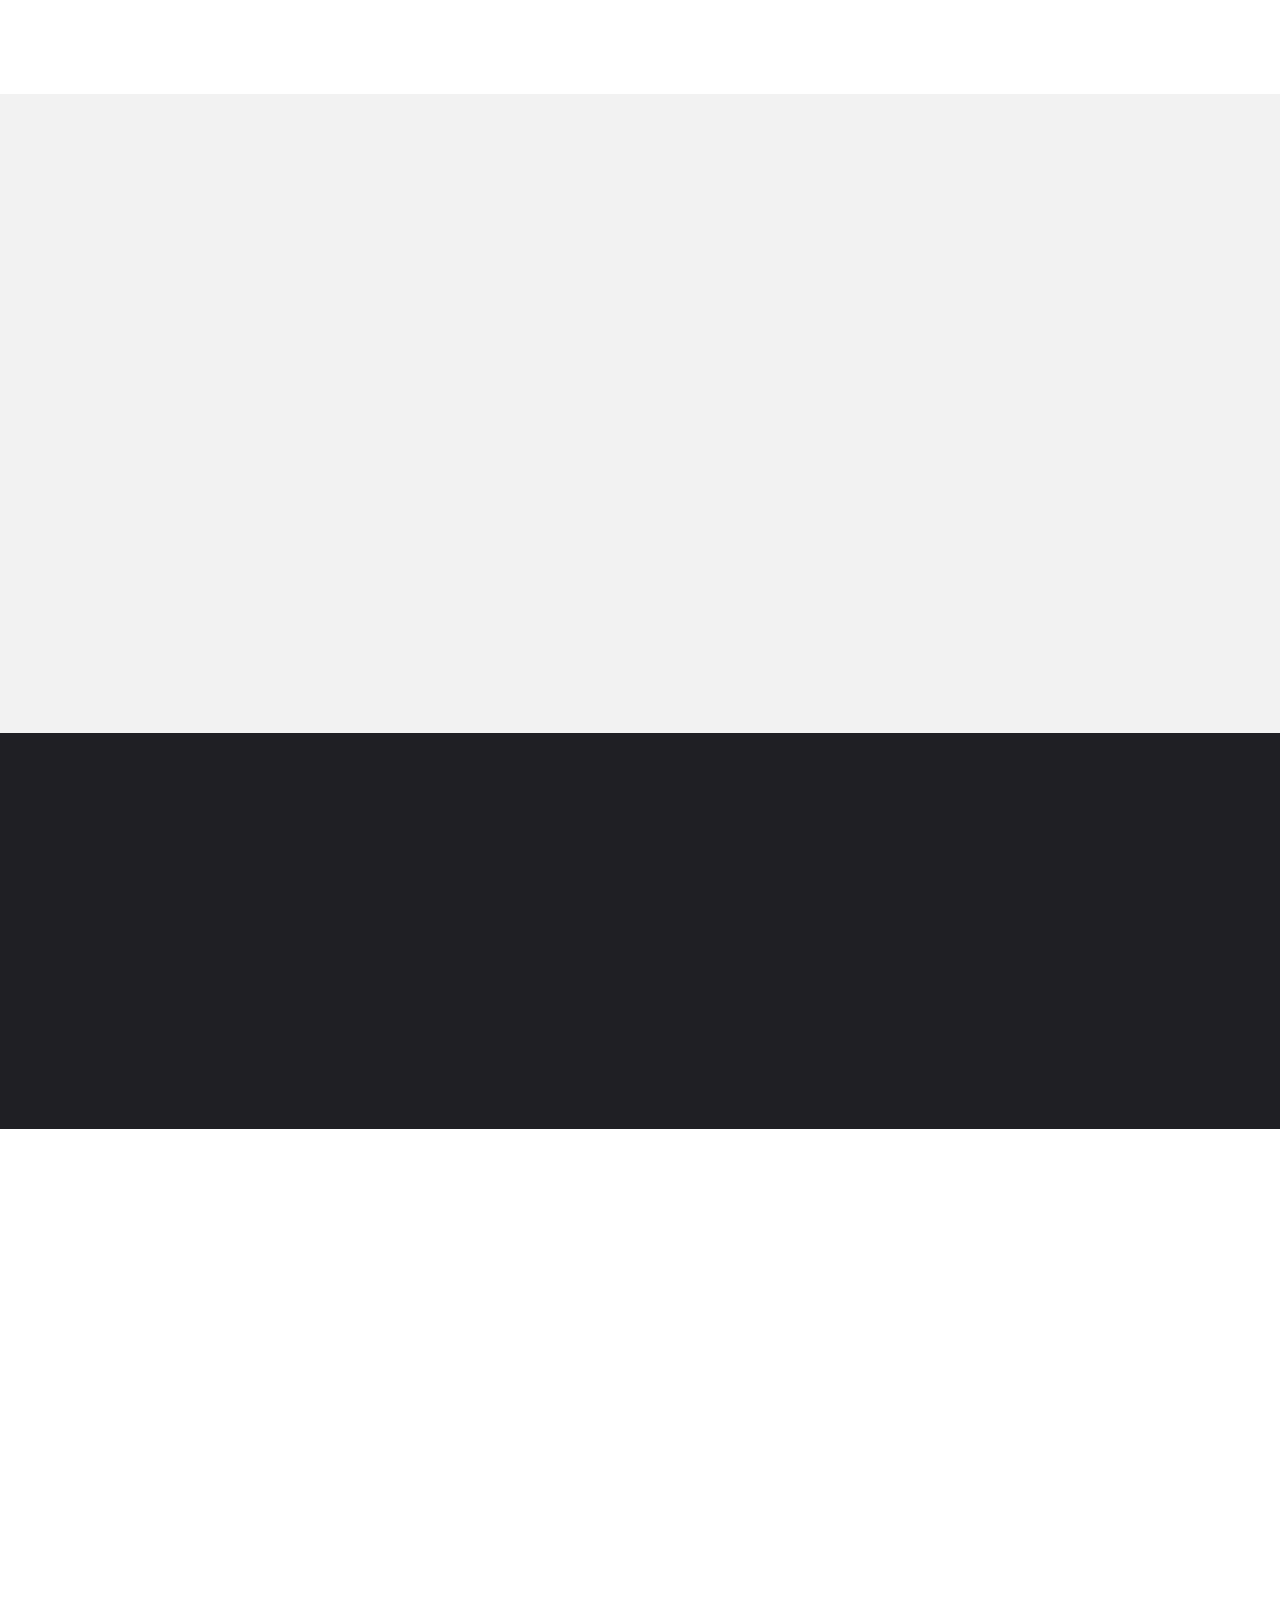
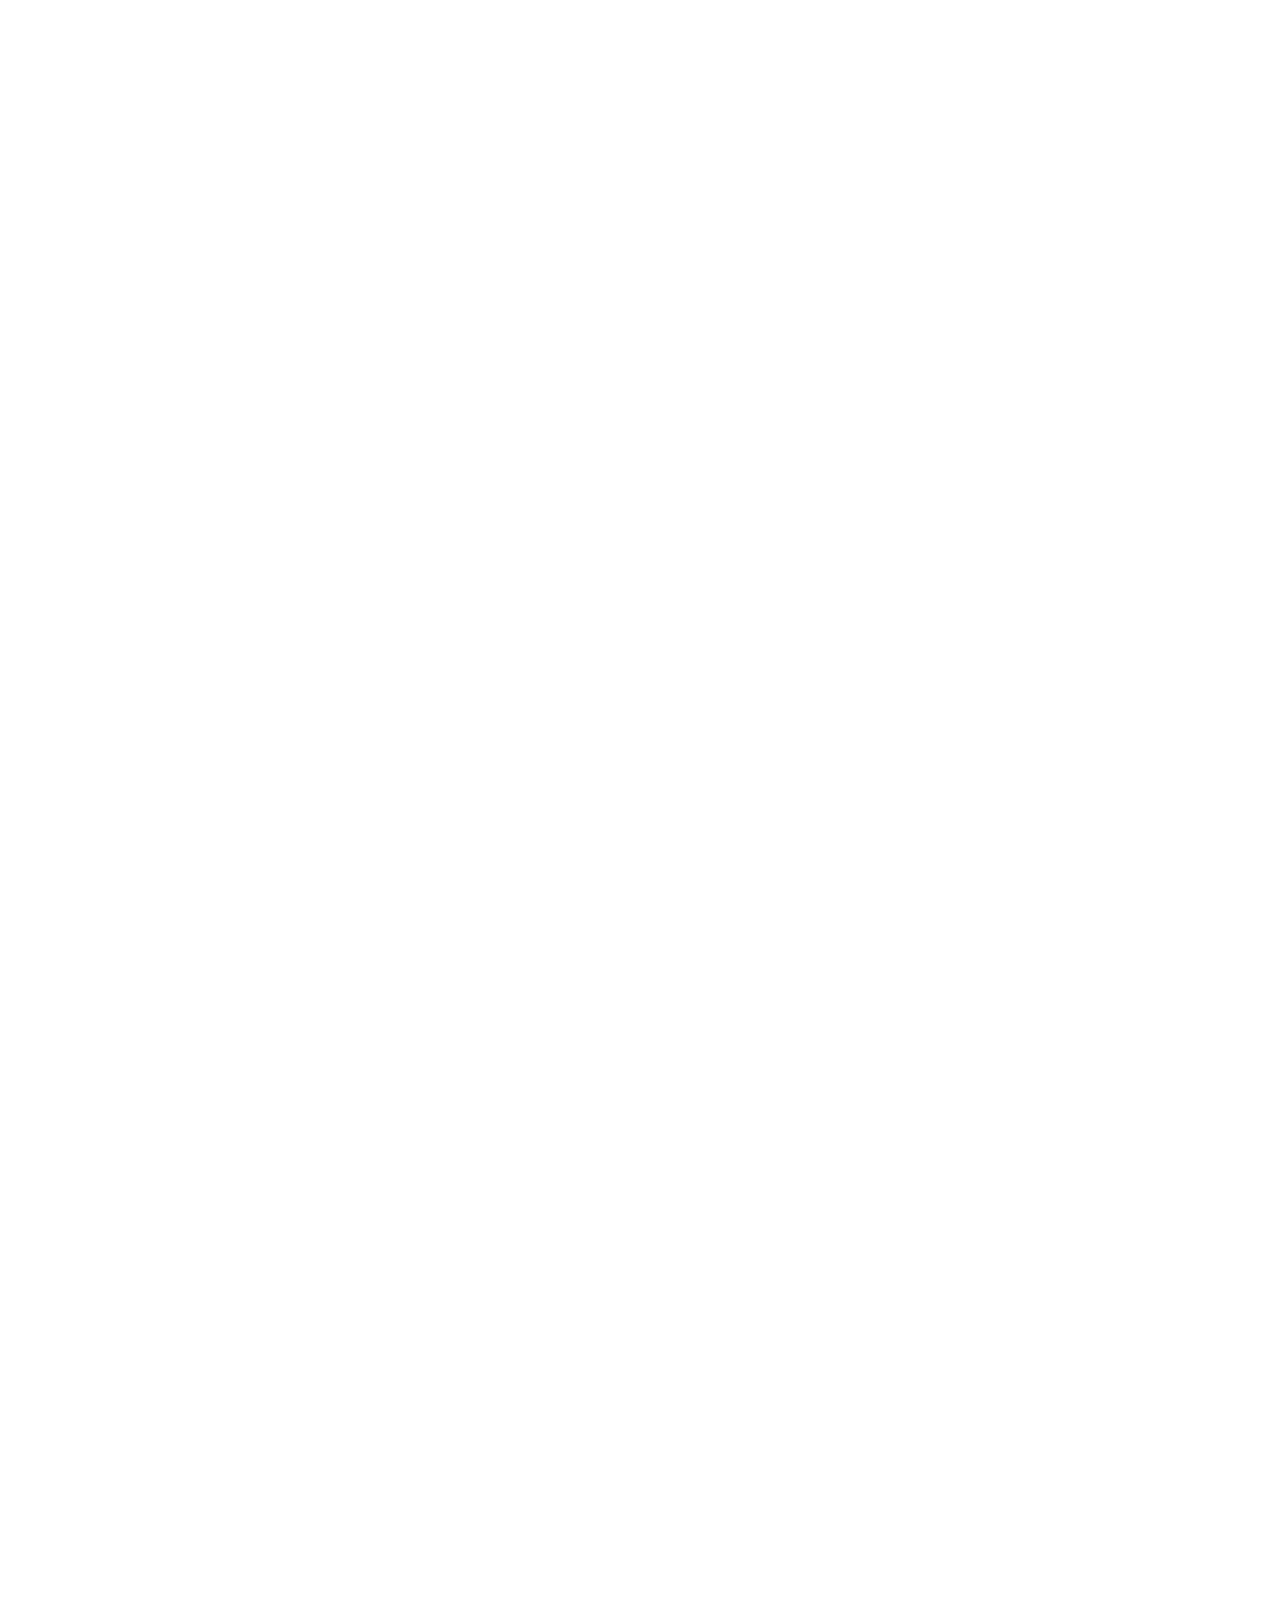
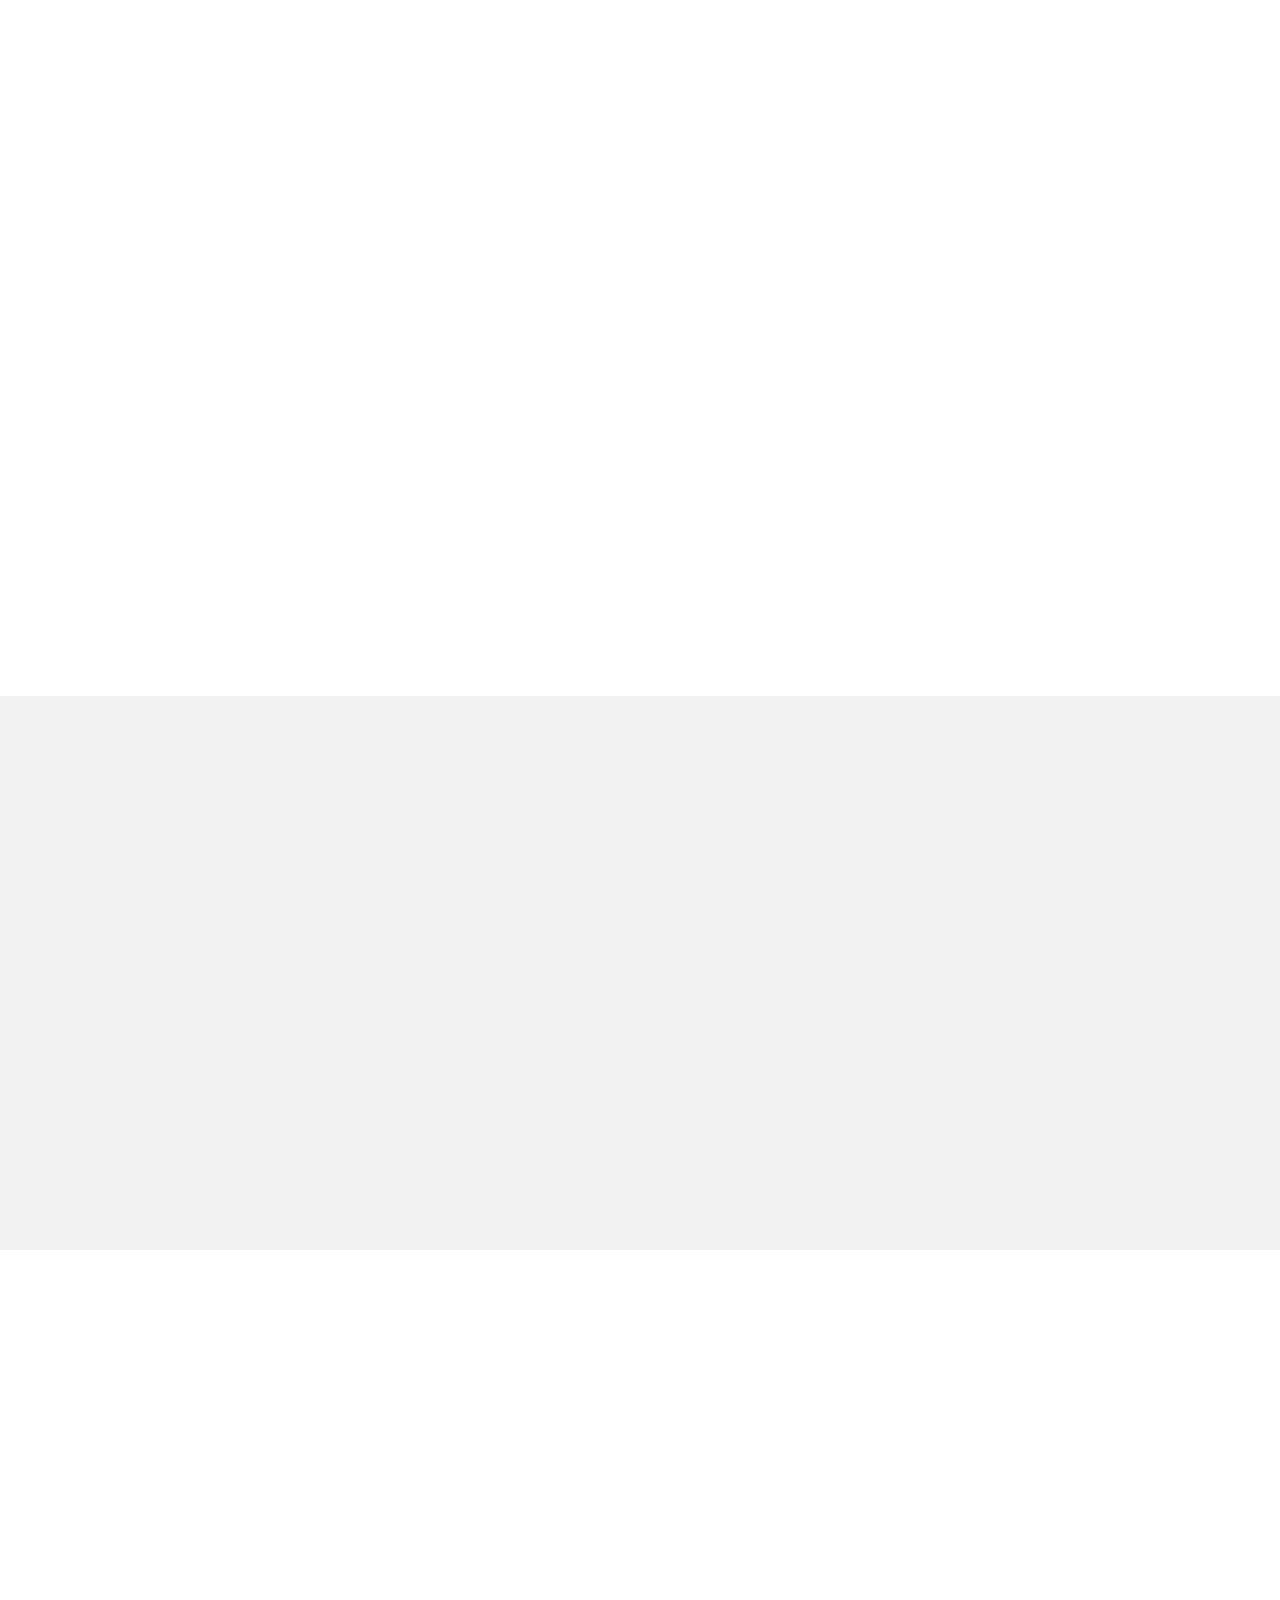
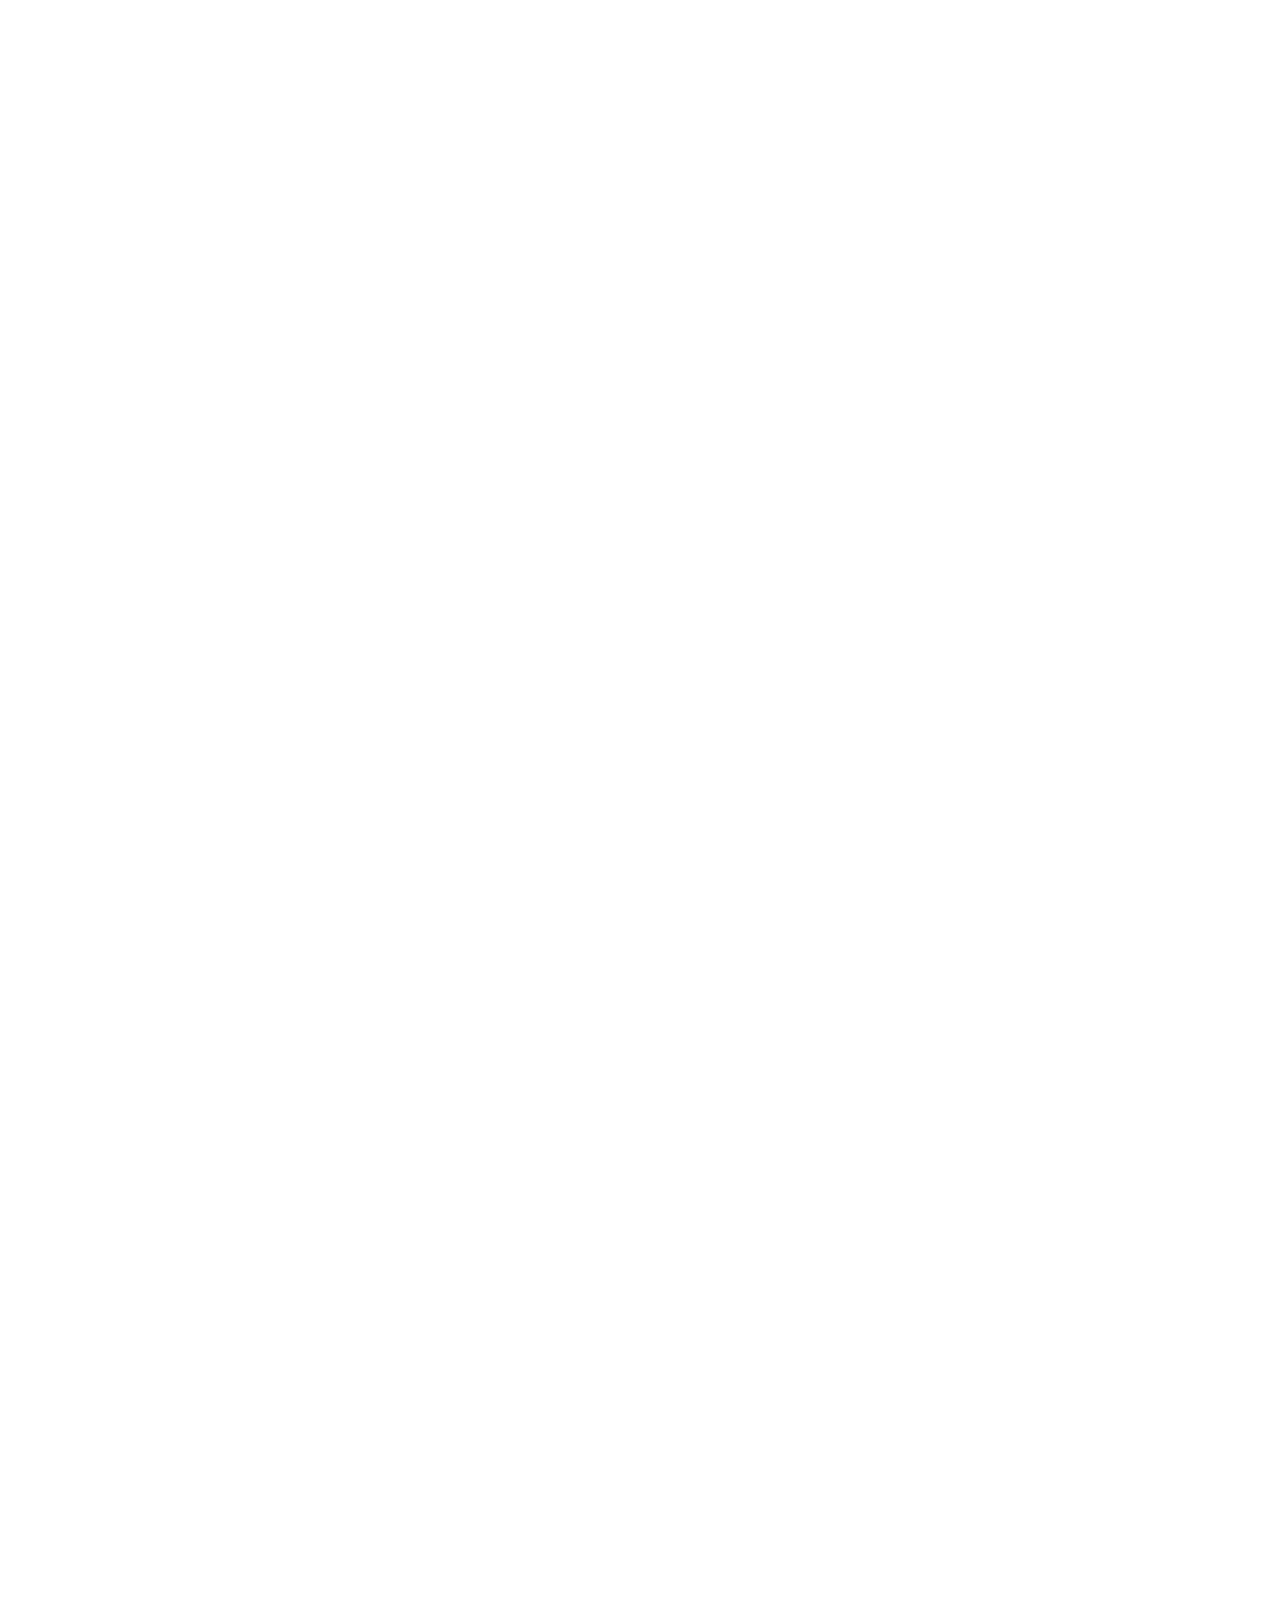
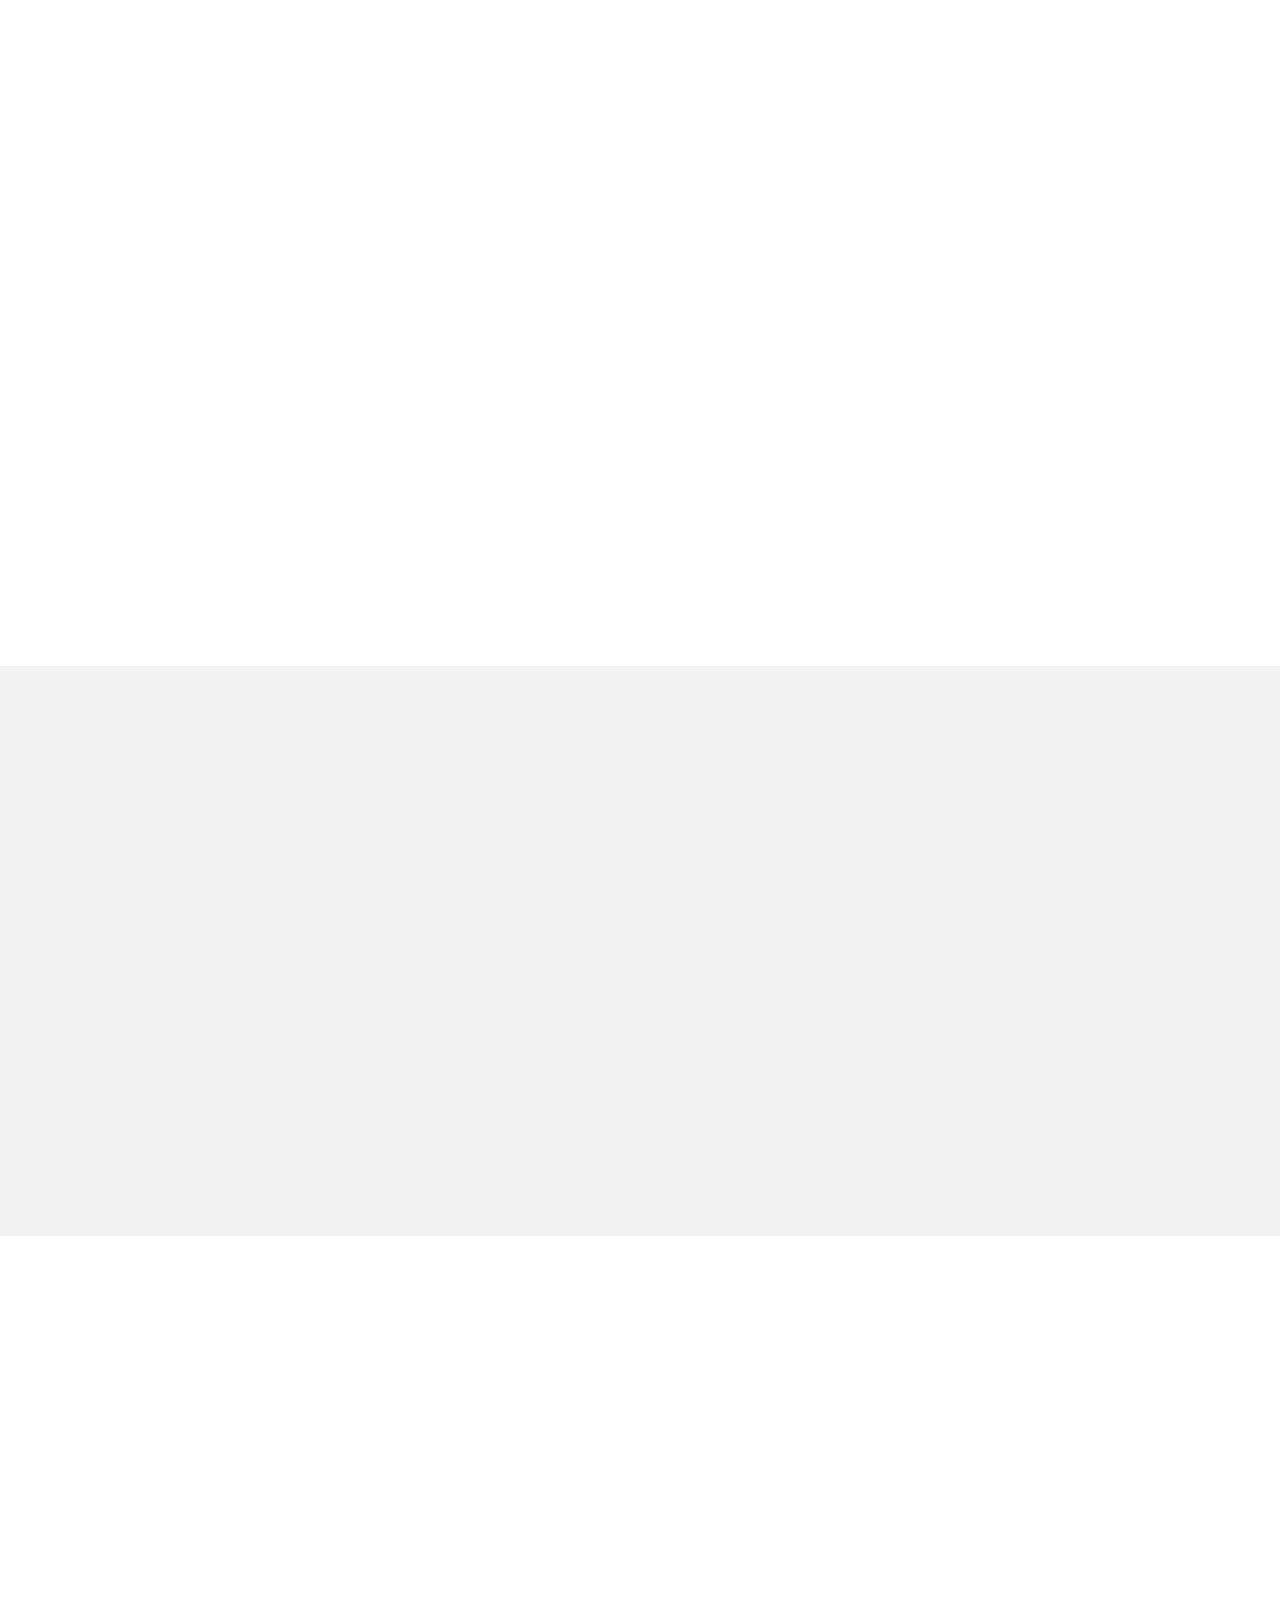
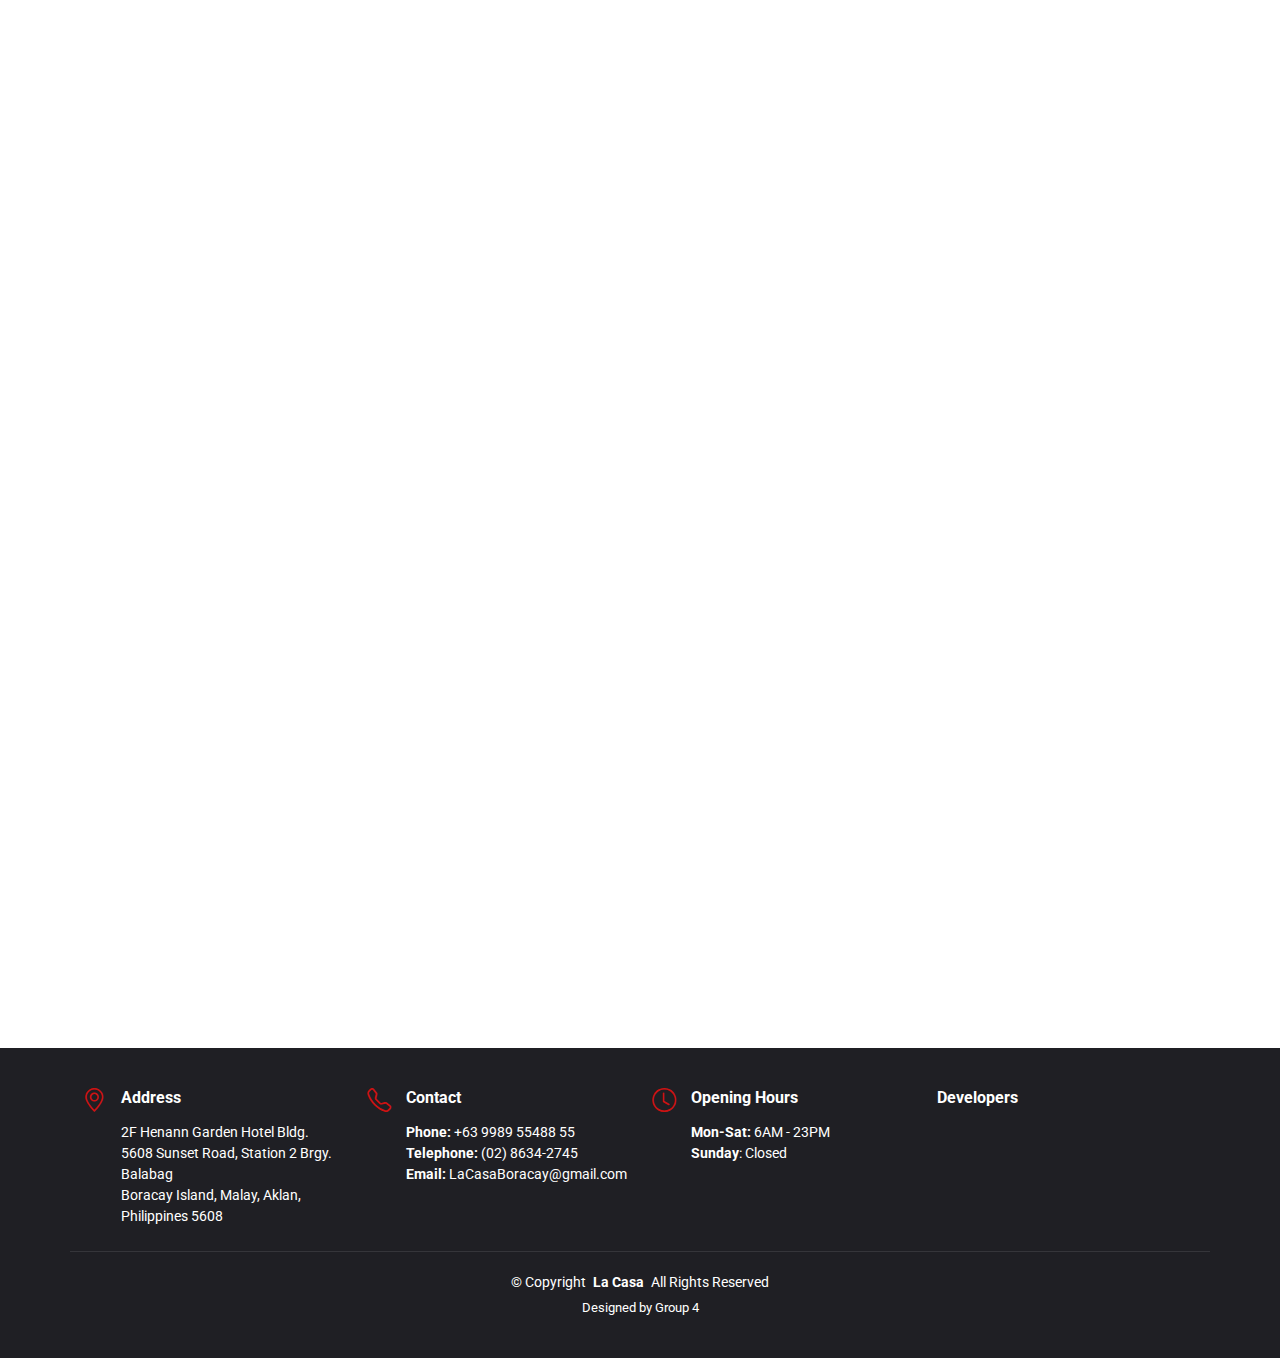
==== commit b43c5710: "Implemented card-based design for menu items" ====
--- a/Yummy/index.html
+++ b/Yummy/index.html
@@ -290,6 +290,7 @@
 
             <div class="row gy-5">
 
+<<<<<<< HEAD
               <div class="container">
                 <div class="row g-4 mt-4"> <!-- Added mt-4 to create space -->
                     <div class="col-lg-4 col-md-6">
@@ -372,9 +373,76 @@
                 </div>
             </div>
             
-
-            </div>
-          </div><!-- End Almusal Menu Content -->
+=======
+              <div class="col-lg-4 menu-item">
+                <a href="assets/img/menu/menu-item-1.png" class="glightbox"><img src="assets/img/menu/menu-item-1.png" class="menu-img img-fluid" alt=""></a>
+                <h4>Magnam Tiste</h4>
+                <p class="ingredients">
+                  Lorem, deren, trataro, filede, nerada
+                </p>
+                <p class="price">
+                  $5.95
+                </p>
+              </div><!-- Menu Item -->
+
+              <div class="col-lg-4 menu-item">
+                <a href="assets/img/menu/menu-item-2.png" class="glightbox"><img src="assets/img/menu/menu-item-2.png" class="menu-img img-fluid" alt=""></a>
+                <h4>Aut Luia</h4>
+                <p class="ingredients">
+                  Lorem, deren, trataro, filede, nerada
+                </p>
+                <p class="price">
+                  $14.95
+                </p>
+              </div><!-- Menu Item -->
+
+              <div class="col-lg-4 menu-item">
+                <a href="assets/img/menu/menu-item-3.png" class="glightbox"><img src="assets/img/menu/menu-item-3.png" class="menu-img img-fluid" alt=""></a>
+                <h4>Est Eligendi</h4>
+                <p class="ingredients">
+                  Lorem, deren, trataro, filede, nerada
+                </p>
+                <p class="price">
+                  $8.95
+                </p>
+              </div><!-- Menu Item -->
+
+              <div class="col-lg-4 menu-item">
+                <a href="assets/img/menu/menu-item-4.png" class="glightbox"><img src="assets/img/menu/menu-item-4.png" class="menu-img img-fluid" alt=""></a>
+                <h4>Eos Luibusdam</h4>
+                <p class="ingredients">
+                  Lorem, deren, trataro, filede, nerada
+                </p>
+                <p class="price">
+                  $12.95
+                </p>
+              </div><!-- Menu Item -->
+
+              <div class="col-lg-4 menu-item">
+                <a href="assets/img/menu/menu-item-5.png" class="glightbox"><img src="assets/img/menu/menu-item-5.png" class="menu-img img-fluid" alt=""></a>
+                <h4>Eos Luibusdam</h4>
+                <p class="ingredients">
+                  Lorem, deren, trataro, filede, nerada
+                </p>
+                <p class="price">
+                  $12.95
+                </p>
+              </div><!-- Menu Item -->
+
+              <div class="col-lg-4 menu-item">
+                <a href="assets/img/menu/menu-item-6.png" class="glightbox"><img src="assets/img/menu/menu-item-6.png" class="menu-img img-fluid" alt=""></a>
+                <h4>Laboriosam Direva</h4>
+                <p class="ingredients">
+                  Lorem, deren, trataro, filede, nerada
+                </p>
+                <p class="price">
+                  $9.95
+                </p>
+              </div><!-- Menu Item -->
+>>>>>>> 38ef0d3475af6babc23d95b6eba1ec6dab2d03b2
+
+            </div>
+          </div><!-- End Starter Menu Content -->
 
           <div class="tab-pane fade" id="menu-breakfast">
 
@@ -385,6 +453,7 @@
 
             <div class="row gy-5">
 
+<<<<<<< HEAD
               <div class="container">
                 <div class="row g-4 mt-4">
                     <!-- Row 1 -->
@@ -512,9 +581,76 @@
             
             
             
-
-            </div>
-          </div><!-- End Tanghalian Menu Content -->
+=======
+              <div class="col-lg-4 menu-item">
+                <a href="assets/img/menu/menu-item-1.png" class="glightbox"><img src="assets/img/menu/menu-item-1.png" class="menu-img img-fluid" alt=""></a>
+                <h4>Magnam Tiste</h4>
+                <p class="ingredients">
+                  Lorem, deren, trataro, filede, nerada
+                </p>
+                <p class="price">
+                  $5.95
+                </p>
+              </div><!-- Menu Item -->
+
+              <div class="col-lg-4 menu-item">
+                <a href="assets/img/menu/menu-item-2.png" class="glightbox"><img src="assets/img/menu/menu-item-2.png" class="menu-img img-fluid" alt=""></a>
+                <h4>Aut Luia</h4>
+                <p class="ingredients">
+                  Lorem, deren, trataro, filede, nerada
+                </p>
+                <p class="price">
+                  $14.95
+                </p>
+              </div><!-- Menu Item -->
+
+              <div class="col-lg-4 menu-item">
+                <a href="assets/img/menu/menu-item-3.png" class="glightbox"><img src="assets/img/menu/menu-item-3.png" class="menu-img img-fluid" alt=""></a>
+                <h4>Est Eligendi</h4>
+                <p class="ingredients">
+                  Lorem, deren, trataro, filede, nerada
+                </p>
+                <p class="price">
+                  $8.95
+                </p>
+              </div><!-- Menu Item -->
+
+              <div class="col-lg-4 menu-item">
+                <a href="assets/img/menu/menu-item-4.png" class="glightbox"><img src="assets/img/menu/menu-item-4.png" class="menu-img img-fluid" alt=""></a>
+                <h4>Eos Luibusdam</h4>
+                <p class="ingredients">
+                  Lorem, deren, trataro, filede, nerada
+                </p>
+                <p class="price">
+                  $12.95
+                </p>
+              </div><!-- Menu Item -->
+
+              <div class="col-lg-4 menu-item">
+                <a href="assets/img/menu/menu-item-5.png" class="glightbox"><img src="assets/img/menu/menu-item-5.png" class="menu-img img-fluid" alt=""></a>
+                <h4>Eos Luibusdam</h4>
+                <p class="ingredients">
+                  Lorem, deren, trataro, filede, nerada
+                </p>
+                <p class="price">
+                  $12.95
+                </p>
+              </div><!-- Menu Item -->
+
+              <div class="col-lg-4 menu-item">
+                <a href="assets/img/menu/menu-item-6.png" class="glightbox"><img src="assets/img/menu/menu-item-6.png" class="menu-img img-fluid" alt=""></a>
+                <h4>Laboriosam Direva</h4>
+                <p class="ingredients">
+                  Lorem, deren, trataro, filede, nerada
+                </p>
+                <p class="price">
+                  $9.95
+                </p>
+              </div><!-- Menu Item -->
+>>>>>>> 38ef0d3475af6babc23d95b6eba1ec6dab2d03b2
+
+            </div>
+          </div><!-- End Breakfast Menu Content -->
 
           <div class="tab-pane fade" id="menu-lunch">
 
@@ -525,6 +661,7 @@
 
             <div class="row gy-5">
 
+<<<<<<< HEAD
               <div class="container">
                 <div class="row g-4 mt-4">
                     <!-- Row 1 -->
@@ -650,9 +787,76 @@
             </div>
             
               
-
-            </div>
-          </div><!-- End Hapunan Menu Content -->
+=======
+              <div class="col-lg-4 menu-item">
+                <a href="assets/img/menu/menu-item-1.png" class="glightbox"><img src="assets/img/menu/menu-item-1.png" class="menu-img img-fluid" alt=""></a>
+                <h4>Magnam Tiste</h4>
+                <p class="ingredients">
+                  Lorem, deren, trataro, filede, nerada
+                </p>
+                <p class="price">
+                  $5.95
+                </p>
+              </div><!-- Menu Item -->
+
+              <div class="col-lg-4 menu-item">
+                <a href="assets/img/menu/menu-item-2.png" class="glightbox"><img src="assets/img/menu/menu-item-2.png" class="menu-img img-fluid" alt=""></a>
+                <h4>Aut Luia</h4>
+                <p class="ingredients">
+                  Lorem, deren, trataro, filede, nerada
+                </p>
+                <p class="price">
+                  $14.95
+                </p>
+              </div><!-- Menu Item -->
+
+              <div class="col-lg-4 menu-item">
+                <a href="assets/img/menu/menu-item-3.png" class="glightbox"><img src="assets/img/menu/menu-item-3.png" class="menu-img img-fluid" alt=""></a>
+                <h4>Est Eligendi</h4>
+                <p class="ingredients">
+                  Lorem, deren, trataro, filede, nerada
+                </p>
+                <p class="price">
+                  $8.95
+                </p>
+              </div><!-- Menu Item -->
+
+              <div class="col-lg-4 menu-item">
+                <a href="assets/img/menu/menu-item-4.png" class="glightbox"><img src="assets/img/menu/menu-item-4.png" class="menu-img img-fluid" alt=""></a>
+                <h4>Eos Luibusdam</h4>
+                <p class="ingredients">
+                  Lorem, deren, trataro, filede, nerada
+                </p>
+                <p class="price">
+                  $12.95
+                </p>
+              </div><!-- Menu Item -->
+
+              <div class="col-lg-4 menu-item">
+                <a href="assets/img/menu/menu-item-5.png" class="glightbox"><img src="assets/img/menu/menu-item-5.png" class="menu-img img-fluid" alt=""></a>
+                <h4>Eos Luibusdam</h4>
+                <p class="ingredients">
+                  Lorem, deren, trataro, filede, nerada
+                </p>
+                <p class="price">
+                  $12.95
+                </p>
+              </div><!-- Menu Item -->
+
+              <div class="col-lg-4 menu-item">
+                <a href="assets/img/menu/menu-item-6.png" class="glightbox"><img src="assets/img/menu/menu-item-6.png" class="menu-img img-fluid" alt=""></a>
+                <h4>Laboriosam Direva</h4>
+                <p class="ingredients">
+                  Lorem, deren, trataro, filede, nerada
+                </p>
+                <p class="price">
+                  $9.95
+                </p>
+              </div><!-- Menu Item -->
+>>>>>>> 38ef0d3475af6babc23d95b6eba1ec6dab2d03b2
+
+            </div>
+          </div><!-- End Lunch Menu Content -->
 
           <div class="tab-pane fade" id="menu-dinner">
 
@@ -663,6 +867,7 @@
 
             <div class="row gy-5">
 
+<<<<<<< HEAD
               <div class="container">
                 <div class="row g-4 mt-4">
                     <!-- Row 1 -->
@@ -787,9 +992,76 @@
                 </div>
             </div>
             
-
-            </div>
-          </div><!-- End Panghimagas Menu Content -->
+=======
+              <div class="col-lg-4 menu-item">
+                <a href="assets/img/menu/menu-item-1.png" class="glightbox"><img src="assets/img/menu/menu-item-1.png" class="menu-img img-fluid" alt=""></a>
+                <h4>Turon</h4>
+                <p class="ingredients">
+                  Lorem, deren, trataro, filede, nerada
+                </p>
+                <p class="price">
+                  $5.95
+                </p>
+              </div><!-- Menu Item -->
+
+              <div class="col-lg-4 menu-item">
+                <a href="assets/img/menu/menu-item-2.png" class="glightbox"><img src="assets/img/menu/menu-item-2.png" class="menu-img img-fluid" alt=""></a>
+                <h4>Aut Luia</h4>
+                <p class="ingredients">
+                  Lorem, deren, trataro, filede, nerada
+                </p>
+                <p class="price">
+                  $14.95
+                </p>
+              </div><!-- Menu Item -->
+
+              <div class="col-lg-4 menu-item">
+                <a href="assets/img/menu/menu-item-3.png" class="glightbox"><img src="assets/img/menu/menu-item-3.png" class="menu-img img-fluid" alt=""></a>
+                <h4>Est Eligendi</h4>
+                <p class="ingredients">
+                  Lorem, deren, trataro, filede, nerada
+                </p>
+                <p class="price">
+                  $8.95
+                </p>
+              </div><!-- Menu Item -->
+
+              <div class="col-lg-4 menu-item">
+                <a href="assets/img/menu/menu-item-4.png" class="glightbox"><img src="assets/img/menu/menu-item-4.png" class="menu-img img-fluid" alt=""></a>
+                <h4>Eos Luibusdam</h4>
+                <p class="ingredients">
+                  Lorem, deren, trataro, filede, nerada
+                </p>
+                <p class="price">
+                  $12.95
+                </p>
+              </div><!-- Menu Item -->
+
+              <div class="col-lg-4 menu-item">
+                <a href="assets/img/menu/menu-item-5.png" class="glightbox"><img src="assets/img/menu/menu-item-5.png" class="menu-img img-fluid" alt=""></a>
+                <h4>Eos Luibusdam</h4>
+                <p class="ingredients">
+                  Lorem, deren, trataro, filede, nerada
+                </p>
+                <p class="price">
+                  $12.95
+                </p>
+              </div><!-- Menu Item -->
+
+              <div class="col-lg-4 menu-item">
+                <a href="assets/img/menu/menu-item-6.png" class="glightbox"><img src="assets/img/menu/menu-item-6.png" class="menu-img img-fluid" alt=""></a>
+                <h4>Laboriosam Direva</h4>
+                <p class="ingredients">
+                  Lorem, deren, trataro, filede, nerada
+                </p>
+                <p class="price">
+                  $9.95
+                </p>
+              </div><!-- Menu Item -->
+>>>>>>> 38ef0d3475af6babc23d95b6eba1ec6dab2d03b2
+
+            </div>
+          </div><!-- End Dinner Menu Content -->
 
         </div>
 
@@ -803,7 +1075,7 @@
       <!-- Section Title -->
       <div class="container section-title" data-aos="fade-up">
         <h2>Reviews</h2>
-        <p>What Are They <span class="description-title">Saying About Us</span></p>
+        <p>A Taste Worth <span class="description-title">Talking About</span></p>
       </div><!-- End Section Title -->
 
       <div class="container" data-aos="fade-up" data-aos-delay="100">
@@ -833,18 +1105,18 @@
                     <div class="testimonial-content">
                       <p>
                         <i class="bi bi-quote quote-icon-left"></i>
-                        <span>Proin iaculis purus consequat sem cure digni ssim donec porttitora entum suscipit rhoncus. Accusantium quam, ultricies eget id, aliquam eget nibh et. Maecen aliquam, risus at semper.</span>
+                        <span>La Casa is a great spot with a cozy ambiance and delicious food. The service is friendly, and the menu offers a good variety of dishes. If you’re looking for a relaxing dining experience with quality flavors, it’s definitely worth a visit!</span>
                         <i class="bi bi-quote quote-icon-right"></i>
                       </p>
-                      <h3>Saul Goodman</h3>
-                      <h4>Ceo &amp; Founder</h4>
+                      <h3>Julie Celestial</h3>
+                      <h4>Bookkeeper &amp; Facebook Media Buyer</h4>
                       <div class="stars">
                         <i class="bi bi-star-fill"></i><i class="bi bi-star-fill"></i><i class="bi bi-star-fill"></i><i class="bi bi-star-fill"></i><i class="bi bi-star-fill"></i>
                       </div>
                     </div>
                   </div>
                   <div class="col-lg-2 text-center">
-                    <img src="assets/img/testimonials/testimonials-1.jpg" class="img-fluid testimonial-img" alt="">
+                    <img src="assets/img/testimonials/testimonials1.png" class="img-fluid testimonial-img" alt="">
                   </div>
                 </div>
               </div>
@@ -857,18 +1129,18 @@
                     <div class="testimonial-content">
                       <p>
                         <i class="bi bi-quote quote-icon-left"></i>
-                        <span>Export tempor illum tamen malis malis eram quae irure esse labore quem cillum quid cillum eram malis quorum velit fore eram velit sunt aliqua noster fugiat irure amet legam anim culpa.</span>
+                        <span>The restaurant has a warm and inviting feel, making it a perfect place to unwind and enjoy a meal.</span>
                         <i class="bi bi-quote quote-icon-right"></i>
                       </p>
-                      <h3>Sara Wilsson</h3>
-                      <h4>Designer</h4>
+                      <h3>Bruno Mars</h3>
+                      <h4>Singer</h4>
                       <div class="stars">
                         <i class="bi bi-star-fill"></i><i class="bi bi-star-fill"></i><i class="bi bi-star-fill"></i><i class="bi bi-star-fill"></i><i class="bi bi-star-fill"></i>
                       </div>
                     </div>
                   </div>
                   <div class="col-lg-2 text-center">
-                    <img src="assets/img/testimonials/testimonials-2.jpg" class="img-fluid testimonial-img" alt="">
+                    <img src="assets/img/testimonials/testimonials2.png" class="img-fluid testimonial-img" alt="">
                   </div>
                 </div>
               </div>
@@ -881,18 +1153,18 @@
                     <div class="testimonial-content">
                       <p>
                         <i class="bi bi-quote quote-icon-left"></i>
-                        <span>Enim nisi quem export duis labore cillum quae magna enim sint quorum nulla quem veniam duis minim tempor labore quem eram duis noster aute amet eram fore quis sint minim.</span>
+                        <span>The menu has a good variety, and everything we tried was delicious. Looking forward to coming back and trying more dishes!</span>
                         <i class="bi bi-quote quote-icon-right"></i>
                       </p>
-                      <h3>Jena Karlis</h3>
-                      <h4>Store Owner</h4>
+                      <h3>Angela Balute</h3>
+                      <h4>Supervisor</h4>
                       <div class="stars">
                         <i class="bi bi-star-fill"></i><i class="bi bi-star-fill"></i><i class="bi bi-star-fill"></i><i class="bi bi-star-fill"></i><i class="bi bi-star-fill"></i>
                       </div>
                     </div>
                   </div>
                   <div class="col-lg-2 text-center">
-                    <img src="assets/img/testimonials/testimonials-3.jpg" class="img-fluid testimonial-img" alt="">
+                    <img src="assets/img/testimonials/testimonials3.png" class="img-fluid testimonial-img" alt="">
                   </div>
                 </div>
               </div>
@@ -905,18 +1177,18 @@
                     <div class="testimonial-content">
                       <p>
                         <i class="bi bi-quote quote-icon-left"></i>
-                        <span>I enjoy</span>
+                        <span>La Casa is a great place for any occasion, whether it's a date, a family dinner, a birthday, a wedding, or spending time with friends. The friendly atmosphere makes every visit enjoyable.</span>
                         <i class="bi bi-quote quote-icon-right"></i>
                       </p>
-                      <h3>John Larson</h3>
-                      <h4>Entrepreneur</h4>
+                      <h3>Anne Curtis</h3>
+                      <h4>Actress</h4>
                       <div class="stars">
                         <i class="bi bi-star-fill"></i><i class="bi bi-star-fill"></i><i class="bi bi-star-fill"></i><i class="bi bi-star-fill"></i><i class="bi bi-star-fill"></i>
                       </div>
                     </div>
                   </div>
                   <div class="col-lg-2 text-center">
-                    <img src="assets/img/testimonials/testimonials-4.jpg" class="img-fluid testimonial-img" alt="">
+                    <img src="assets/img/testimonials/testimonials4.png" class="img-fluid testimonial-img" alt="">
                   </div>
                 </div>
               </div>
@@ -1334,13 +1606,13 @@
     </div>
 
     <div class="container copyright text-center mt-4">
-      <p>© <span>Copyright</span> <strong class="px-1 sitename">La Casa</strong> <span>All Rights Reserved</span></p>
+      <p>© <span>Copyright</span> <strong class="px-1 sitename">La Casa </strong> <span>All Rights Reserved</span></p>
       <div class="credits">
         <!-- All the links in the footer should remain intact. -->
         <!-- You can delete the links only if you've purchased the pro version. -->
         <!-- Licensing information: https://bootstrapmade.com/license/ -->
         <!-- Purchase the pro version with working PHP/AJAX contact form: [buy-url] -->
-        Designed by <a>Group4</a>
+        Designed by <a>Group 4</a>
       </div>
     </div>
 
